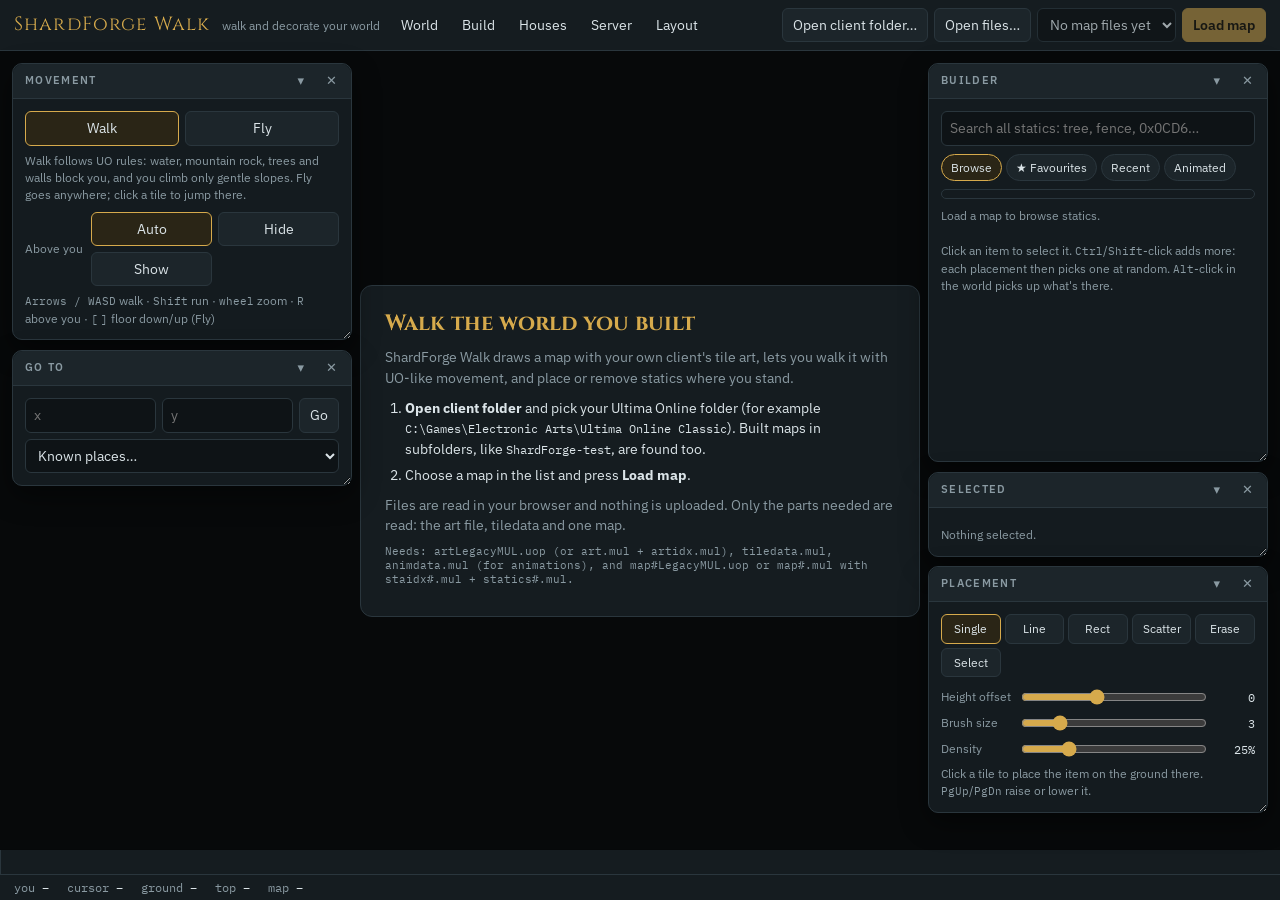
==== walk/index.html @ 732f6e04 "0.8.1: export folder (client and ServUO ready to copy, one map per facet); built maps always ship th" ====
<!DOCTYPE html>
<html lang="en">
<head>
<meta charset="utf-8">
<meta name="viewport" content="width=device-width, initial-scale=1">
<title>ShardForge Walk</title>
<link rel="preconnect" href="https://fonts.googleapis.com">
<link rel="preconnect" href="https://fonts.gstatic.com" crossorigin>
<link href="https://fonts.googleapis.com/css2?family=Cinzel:wght@600&family=IBM+Plex+Mono:wght@400;500&family=IBM+Plex+Sans:wght@400;500;600&display=swap" rel="stylesheet">
<style>
:root {
  /* Same lamplit desk as the editor: dark only, by choice. Layout: top bar | world view + tool panel | status. */
  --ink: #0e1316;
  --panel: #151c20;
  --panel-2: #1c252a;
  --line: #2a363d;
  --text: #dbe4e8;
  --muted: #8a9aa2;
  --gold: #d6aa4c;
  --gold-ink: #1a1408;
  --danger: #e07a5f;
  --font-display: "Cinzel", "Trajan Pro", Georgia, serif;
  --font-body: "IBM Plex Sans", system-ui, -apple-system, "Segoe UI", sans-serif;
  --font-mono: "IBM Plex Mono", ui-monospace, Consolas, monospace;
  color-scheme: dark;
}
* { box-sizing: border-box; }
html, body { height: 100%; margin: 0; }
body { background: var(--ink); color: var(--text); font: 14px/1.45 var(--font-body); display: grid; grid-template-rows: auto 1fr auto; overflow: hidden; }
button, input, select { font: inherit; color: inherit; }
button, .filebtn {
  background: var(--panel-2); border: 1px solid var(--line); border-radius: 6px; padding: 6px 10px; cursor: pointer; display: inline-block;
}
button:hover, .filebtn:hover { border-color: var(--muted); }
button:focus-visible, input:focus-visible, select:focus-visible, canvas:focus-visible, .filebtn:focus-within { outline: 2px solid var(--gold); outline-offset: 1px; }
button.primary { background: var(--gold); color: var(--gold-ink); border-color: var(--gold); font-weight: 600; }
button:disabled { opacity: .5; cursor: default; }
button[aria-pressed="true"] { border-color: var(--gold); background: #2a2516; }
.filebtn input { display: none; }
.filebtn[hidden] { display: none; }
[hidden] { display: none !important; }
#userBox a { color: var(--muted); text-decoration: none; }
#userBox a:hover { color: var(--text); }
.pill { font: 11px var(--font-mono); text-transform: uppercase; letter-spacing: .08em; padding: 2px 8px; border-radius: 999px; border: 1px solid var(--line); color: var(--muted); }
.peer { display: inline-flex; align-items: center; gap: 6px; font-size: 12px; padding: 3px 8px; border-radius: 999px; border: 1px solid var(--line); background: var(--panel-2); cursor: pointer; }
.peer i { width: 9px; height: 9px; border-radius: 50%; display: inline-block; }
#activity { margin-top: 8px; }
input[type=text], input[type=number], select { background: var(--ink); border: 1px solid var(--line); border-radius: 6px; padding: 6px 8px; }

header { display: flex; align-items: center; gap: 10px; padding: 8px 14px; background: var(--panel); border-bottom: 1px solid var(--line); flex-wrap: wrap; }
.brand { font-family: var(--font-display); font-size: 19px; letter-spacing: .06em; color: var(--gold); white-space: nowrap; }
.brand small { font-family: var(--font-body); font-size: 12px; color: var(--muted); letter-spacing: 0; margin-left: 6px; }
header .spacer { flex: 1; }
header .group { display: flex; gap: 6px; align-items: center; flex-wrap: wrap; }

main { display: grid; grid-template-columns: 1fr; grid-template-rows: minmax(0, 1fr); min-height: 0; }
/* Workspace: tool windows float over the world; the top menu opens them, and where they are is remembered. */
aside { display: none; }
#menubar { display: flex; gap: 2px; align-items: center; }
.menu { position: relative; }
.menu > button { background: transparent; border-color: transparent; padding: 5px 10px; }
.menu > button:hover, .menu > button[aria-expanded="true"] { background: var(--panel-2); border-color: var(--line); }
.menu-pop { position: absolute; top: calc(100% + 4px); left: 0; z-index: 1000; min-width: 220px; background: var(--panel); border: 1px solid var(--line);
  border-radius: 8px; padding: 4px; box-shadow: 0 12px 30px rgba(0,0,0,.45); display: flex; flex-direction: column; }
.menu-pop[hidden] { display: none; }
.menu-pop button { background: transparent; border: 0; text-align: left; display: flex; gap: 8px; align-items: center; padding: 6px 10px; border-radius: 6px; }
.menu-pop button:hover, .menu-pop button:focus-visible { background: var(--panel-2); }
.menu-pop .tick { width: 14px; color: var(--gold); }
.menu-pop .hint { margin-left: auto; font: 11px var(--font-mono); color: var(--muted); }
.menu-pop hr { border: 0; border-top: 1px solid var(--line); margin: 4px 2px; }
#winLayer { position: absolute; inset: 0; pointer-events: none; z-index: 5; }
.win { position: absolute; pointer-events: auto; display: flex; flex-direction: column; width: 340px; min-width: 240px; min-height: 38px;
  max-height: calc(100% - 16px); background: rgba(21,28,32,.97); border: 1px solid var(--line); border-radius: 10px;
  box-shadow: 0 10px 28px rgba(0,0,0,.45); resize: both; overflow: hidden; }
.win[hidden] { display: none; }
.win.front { border-color: #3c4a52; }
.win-title { display: flex; align-items: center; gap: 6px; padding: 6px 6px 6px 12px; cursor: grab; user-select: none; touch-action: none;
  border-bottom: 1px solid var(--line); background: var(--panel-2); border-radius: 10px 10px 0 0; }
.win-title:active { cursor: grabbing; }
.win-title h2 { margin: 0; flex: 1; min-width: 0; white-space: nowrap; overflow: hidden; text-overflow: ellipsis; }
.win-title button { padding: 0 7px; line-height: 20px; font-size: 13px; background: transparent; border-color: transparent; color: var(--muted); }
.win-title button:hover { color: var(--text); border-color: var(--line); }
.win-body { overflow: auto; padding: 12px; flex: 1; min-height: 0; }
.win-body > section { display: block; }
.win.collapsed { height: auto !important; min-height: 0; resize: horizontal; }
.win.collapsed .win-body { display: none; }
.win.collapsed .win-title { border-bottom: 0; border-radius: 10px; }
.ai-log { max-height: 260px; overflow-y: auto; display: grid; gap: 6px; font-size: 13px; }
.ai-log .m { padding: 6px 8px; border-radius: 8px; background: var(--panel-2); }
.ai-log .m.me { background: #2a2516; }
.ai-log .m.err { border: 1px solid var(--danger); }
.ai-log .who { font-size: 11px; color: var(--muted); text-transform: uppercase; letter-spacing: .08em; }
.ai-log ol { margin: 4px 0 0 18px; padding: 0; color: var(--muted); font-size: 12px; }
#stage { position: relative; min-width: 0; min-height: 0; background: #07090a; }
#view { position: absolute; inset: 0; width: 100%; height: 100%; display: block; outline: none; }
#minimap { position: absolute; left: 12px; bottom: 12px; z-index: 3; width: 230px; border: 1px solid rgba(214,170,76,.6); border-radius: 4px;
  background: #07090a; box-shadow: 0 4px 16px rgba(0,0,0,.5); cursor: crosshair; image-rendering: pixelated; }
#toast {
  position: absolute; left: 50%; top: 14px; transform: translateX(-50%); background: var(--panel-2); border: 1px solid var(--gold);
  padding: 6px 12px; border-radius: 999px; font-size: 13px; display: none; max-width: 80%; text-align: center;
}
#welcome {
  position: absolute; inset: 0; display: grid; place-items: center; padding: 20px; overflow: auto;
}
#welcome .card { max-width: 560px; background: var(--panel); border: 1px solid var(--line); border-radius: 12px; padding: 22px 24px; }
#welcome h1 { font-family: var(--font-display); color: var(--gold); font-size: 22px; margin: 0 0 6px; text-wrap: balance; }
#welcome p { color: var(--muted); margin: 8px 0; }
#welcome ol { padding-left: 20px; margin: 10px 0; }
#welcome li { margin: 6px 0; }
#welcome .row { display: flex; gap: 8px; flex-wrap: wrap; margin-top: 12px; align-items: center; }
#welcome code { font-family: var(--font-mono); font-size: 12px; color: var(--text); }

aside { background: var(--panel); border-left: 1px solid var(--line); overflow-y: auto; padding: 12px; display: flex; flex-direction: column; gap: 16px; }
h2 { font-size: 11px; text-transform: uppercase; letter-spacing: .12em; color: var(--muted); margin: 0 0 8px; font-weight: 600; }
.seg { display: grid; grid-template-columns: 1fr 1fr; gap: 6px; }
.note { font-size: 12px; color: var(--muted); margin: 6px 0 0; }
.nudge { display: grid; grid-template-columns: repeat(3, 1fr); gap: 4px; margin-top: 6px; }
.nudge button { padding: 5px 4px; font-size: 12px; }
.hue-strip { flex: 1; height: 16px; border-radius: 3px; border: 1px solid rgba(0,0,0,.4); background: #333; }
.house-grid { display: grid; grid-template-columns: repeat(3, 1fr); gap: 6px; margin: 8px 0; max-height: 330px; overflow-y: auto; }
.house-grid button { display: flex; flex-direction: column; align-items: center; gap: 2px; padding: 4px; font-size: 11px; }
.house-grid button[aria-pressed="true"] { outline: 2px solid var(--accent, #d6aa4c); }
.house-grid canvas { width: 88px; height: 72px; image-rendering: auto; }
.terrain-pick { display: grid; grid-template-columns: repeat(4, 1fr); gap: 4px; margin: 8px 0; }
.terrain-pick button { display: flex; align-items: center; gap: 5px; font-size: 11px; padding: 4px 5px; text-align: left; }
.terrain-pick button i { width: 12px; height: 12px; border-radius: 2px; flex: none; border: 1px solid rgba(0,0,0,.4); }
.terrain-pick button[aria-pressed="true"] { outline: 2px solid var(--accent, #d6aa4c); }
.check { display: flex; gap: 7px; align-items: center; font-size: 13px; cursor: pointer; }
.check input { accent-color: var(--accent, #d6aa4c); width: 15px; height: 15px; margin: 0; }
.kbd { font: 11px var(--font-mono); color: var(--muted); }
#search { width: 100%; }
.tabs { display: flex; gap: 4px; flex-wrap: wrap; margin-top: 8px; }
.tabs button { font-size: 12px; padding: 4px 9px; border-radius: 999px; }
.tree { max-height: 230px; overflow-y: auto; margin-top: 8px; border: 1px solid var(--line); border-radius: 8px; padding: 4px; }
.tree details > summary { cursor: pointer; padding: 4px 6px; border-radius: 4px; display: flex; justify-content: space-between; gap: 6px; list-style: none; }
.tree details > summary::before { content: "▸"; color: var(--muted); width: 12px; }
.tree details[open] > summary::before { content: "▾"; }
.tree details > summary span:first-of-type { flex: 1; }
.tree .sub { display: flex; justify-content: space-between; width: 100%; padding: 3px 6px 3px 24px; border: 0; background: none; border-radius: 4px; text-align: left; font-size: 13px; }
.tree .sub:hover { background: var(--panel-2); }
.tree .sub[aria-pressed="true"] { background: #2a2516; color: var(--gold); }
.tree .n { font: 11px var(--font-mono); color: var(--muted); font-variant-numeric: tabular-nums; }
.crumb { font-size: 12px; color: var(--muted); margin-top: 8px; }
.grid { display: grid; grid-template-columns: repeat(auto-fill, minmax(58px, 1fr)); gap: 4px; margin-top: 6px; max-height: 300px; overflow-y: auto; align-content: start; }
.grid button { position: relative; padding: 2px; aspect-ratio: 1; display: grid; place-items: center; }
.grid canvas { width: 100%; height: 100%; }
.grid .fav { position: absolute; top: 1px; right: 3px; font-size: 11px; color: var(--gold); }
.grid .an { position: absolute; bottom: 1px; left: 3px; font: 9px var(--font-mono); color: var(--gold); opacity: .8; }
.grid button[aria-pressed="true"] { border-color: var(--gold); background: #2a2516; }
.details { display: grid; grid-template-columns: 88px 1fr; gap: 10px; align-items: start; }
.details canvas { width: 88px; height: 88px; background: #0a0e10; border-radius: 6px; }
.details .nm { font-weight: 600; }
.details .meta { font: 12px var(--font-mono); color: var(--muted); }
.chips { display: flex; flex-wrap: wrap; gap: 4px; margin-top: 8px; }
.chip { font-size: 11px; padding: 2px 4px 2px 8px; border-radius: 999px; border: 1px solid var(--line); display: inline-flex; gap: 4px; align-items: center; }
.chip button { border: 0; background: none; padding: 0 4px; color: var(--muted); }
.modes { display: grid; grid-template-columns: repeat(5, 1fr); gap: 4px; }
.modes button { font-size: 12px; padding: 5px 2px; }
.opts { display: grid; grid-template-columns: auto 1fr 3.5em; gap: 6px 8px; align-items: center; font-size: 12px; color: var(--muted); margin-top: 10px; }
.opts output { font: 12px var(--font-mono); color: var(--text); text-align: right; }
.opts input[type=range] { width: 100%; accent-color: var(--gold); }
.opts input[type=number] { width: 100%; padding: 3px 6px; }
.row { display: flex; gap: 6px; flex-wrap: wrap; align-items: center; }
.jump { display: grid; grid-template-columns: 1fr 1fr auto; gap: 6px; }
.jump input { width: 100%; }

footer { display: flex; gap: 18px; padding: 5px 14px; background: var(--panel); border-top: 1px solid var(--line); font: 12px var(--font-mono); color: var(--muted); font-variant-numeric: tabular-nums; flex-wrap: wrap; }
footer b { color: var(--text); font-weight: 500; }

@media (max-width: 860px) { .brand small { display: none; } }
@media (prefers-reduced-motion: reduce) { * { transition: none !important; } }
.sp-ideas { display: grid; gap: 4px; margin-top: 6px; }
.sp-ideas button { text-align: left; padding: 6px 8px; line-height: 1.3; }
.sp-ideas button small { display: block; color: var(--muted, #9aa); font-size: 11px; }
.sp-list { margin-top: 6px; display: grid; gap: 3px; }
.sp-row { display: flex; align-items: center; gap: 6px; background: rgba(255,255,255,.04); border-radius: 6px; padding: 3px 6px; }
.sp-row b { flex: 1; font-weight: 500; }
.sp-row button { padding: 1px 7px; min-width: 0; }
.sp-row .tier, .sp-found .tier { font-size: 10px; padding: 1px 5px; border-radius: 8px; }
.sp-search { position: relative; margin-top: 6px; }
.sp-found { position: absolute; z-index: 5; left: 0; right: 0; max-height: 240px; overflow: auto; background: #182025; border: 1px solid #33424a; border-radius: 6px; }
.sp-found button { display: flex; width: 100%; gap: 6px; justify-content: space-between; border: 0; border-radius: 0; background: none; text-align: left; padding: 5px 8px; }
.sp-found button:hover, .sp-found button.on { background: rgba(214,170,76,.18); }
.sp-found small { color: #8a9a9e; }
.sp-all summary { cursor: pointer; margin: 8px 0 4px; }
.sp-all .row-sp { display: flex; width: 100%; justify-content: space-between; gap: 6px; text-align: left; padding: 4px 6px; margin-bottom: 2px; }
.sp-all .row-sp small { color: #8a9a9e; white-space: nowrap; }
</style>
</head>
<body>
<header>
  <div class="brand">ShardForge Walk <small>walk and decorate your world</small></div>
  <nav id="menubar" aria-label="Windows"></nav>
  <div class="spacer"></div>
  <div class="group">
    <label class="filebtn" id="pickDirBtn" title="Pick your Ultima Online client folder (subfolders with built maps are found too)">Open client folder…<input type="file" id="pickDir" webkitdirectory multiple></label>
    <label class="filebtn" id="pickFilesBtn" title="Or pick individual files">Open files…<input type="file" id="pickFiles" multiple></label>
    <select id="mapSel" aria-label="Map to load" disabled><option>No map files yet</option></select>
    <button id="btnLoad" class="primary" disabled>Load map</button>
  </div>
  <div class="group" id="userBox" hidden></div>
</header>

<main>
  <div id="stage">
    <canvas id="minimap" hidden title="Click to go there (M hides it)"></canvas>
    <canvas id="view" tabindex="0" aria-label="World view. Arrow keys or WASD walk, Shift runs. Click places the selected item, Delete or right-click removes, Alt-click picks up."></canvas>
    <div id="welcome">
      <div class="card">
        <h1>Walk the world you built</h1>
        <p>ShardForge Walk draws a map with your own client's tile art, lets you walk it with UO-like movement, and place or remove statics where you stand.</p>
        <ol>
          <li><b>Open client folder</b> and pick your Ultima Online folder (for example <code>C:\Games\Electronic Arts\Ultima Online Classic</code>). Built maps in subfolders, like <code>ShardForge-test</code>, are found too.</li>
          <li>Choose a map in the list and press <b>Load map</b>.</li>
        </ol>
        <p>Files are read in your browser and nothing is uploaded. Only the parts needed are read: the art file, tiledata and one map.</p>
        <p class="kbd">Needs: artLegacyMUL.uop (or art.mul + artidx.mul), tiledata.mul, animdata.mul (for animations), and map#LegacyMUL.uop or map#.mul with staidx#.mul + statics#.mul.</p>
      </div>
    </div>
    <div id="toast" role="status" aria-live="polite"></div>
    <div id="winLayer"></div>
  </div>

  <aside aria-label="Tools">
    <section id="liveSection" hidden>
      <h2>Here now</h2>
      <div class="chips" id="peers"></div>
      <p class="note" id="activity">Edits are shared live with everyone on this map.</p>
    </section>
    <section>
      <h2>Movement</h2>
      <div class="seg">
        <button id="modeWalk" aria-pressed="true">Walk</button>
        <button id="modeFly" aria-pressed="false">Fly</button>
      </div>
      <p class="note">Walk follows UO rules: water, mountain rock, trees and walls block you, and you climb only gentle slopes. Fly goes anywhere; click a tile to jump there.</p>
      <div class="row" style="align-items:center;gap:8px;margin-top:8px">
        <span class="note" style="margin:0;white-space:nowrap">Above you</span>
        <div class="seg" style="flex:1" role="group" aria-label="What to show above your character">
          <button id="cutAuto" aria-pressed="true" title="Hide roofs and upper floors when you're under them, like the game">Auto</button>
          <button id="cutOn" aria-pressed="false" title="Always hide everything from head height up: work inside on your floor">Hide</button>
          <button id="cutOff" aria-pressed="false" title="Show everything">Show</button>
        </div>
      </div>
      <p class="note"><span class="kbd">Arrows / WASD</span> walk · <span class="kbd">Shift</span> run · <span class="kbd">wheel</span> zoom · <span class="kbd">R</span> above you · <span class="kbd">[</span> <span class="kbd">]</span> floor down/up (Fly)</p>
    </section>
    <section>
      <h2>Go to</h2>
      <div class="jump">
        <input type="number" id="jx" aria-label="X" placeholder="x">
        <input type="number" id="jy" aria-label="Y" placeholder="y">
        <button id="btnJump">Go</button>
      </div>
      <select id="places" aria-label="Known places" style="width:100%;margin-top:6px"><option value="">Known places…</option></select>
      <div class="row" id="plotsRow" hidden style="margin-top:6px;align-items:center;justify-content:space-between">
        <label class="check" style="margin:0"><input type="checkbox" id="showPlots" checked> Show building plots</label>
        <span class="note" id="plotCount" style="margin:0"></span>
      </div>
    </section>
    <section aria-label="Builder palette" class="build-only">
      <h2>Builder</h2>
      <input type="text" id="search" placeholder="Search all statics: tree, fence, 0x0CD6…" aria-label="Search statics by name or hex id">
      <div class="tabs" role="tablist">
        <button id="tabBrowse" aria-pressed="true">Browse</button>
        <button id="tabFavs" aria-pressed="false">★ Favourites</button>
        <button id="tabRecent" aria-pressed="false">Recent</button>
        <button id="tabAnim" aria-pressed="false">Animated</button>
      </div>
      <div class="tree" id="tree"></div>
      <div class="crumb" id="crumb">Load a map to browse statics.</div>
      <div class="grid" id="grid" aria-label="Statics"></div>
      <div class="row" style="margin-top:6px"><button id="btnMore" hidden>Show more</button></div>
      <p class="note">Click an item to select it. <span class="kbd">Ctrl</span>/<span class="kbd">Shift</span>-click adds more: each placement then picks one at random. <span class="kbd">Alt</span>-click in the world picks up what's there.</p>
    </section>
    <section aria-label="Selected item" class="build-only">
      <h2>Selected</h2>
      <div id="details" class="note">Nothing selected.</div>
    </section>
    <section aria-label="Placement" class="build-only">
      <h2>Placement</h2>
      <div class="modes">
        <button data-mode="single" aria-pressed="true" title="Place one item per click (1)">Single</button>
        <button data-mode="line" aria-pressed="false" title="Drag a line (2)">Line</button>
        <button data-mode="rect" aria-pressed="false" title="Drag to fill a rectangle (3)">Rect</button>
        <button data-mode="scatter" aria-pressed="false" title="Paint items at random (4)">Scatter</button>
        <button data-mode="erase" aria-pressed="false" title="Paint to remove statics (5)">Erase</button>
        <button data-mode="select" aria-pressed="false" title="Select, move, copy and hue statics (6)">Select</button>
      </div>
      <div class="opts">
        <label for="zOff">Height offset</label><input type="range" id="zOff" min="-40" max="60" value="0"><output id="zOffOut">0</output>
        <label for="brush">Brush size</label><input type="range" id="brush" min="1" max="12" value="3"><output id="brushOut">3</output>
        <label for="density">Density</label><input type="range" id="density" min="2" max="100" value="25"><output id="densityOut">25%</output>
      </div>
      <p class="note" id="modeHint">Click a tile to place the item on the ground there. <span class="kbd">PgUp</span>/<span class="kbd">PgDn</span> raise or lower it.</p>
    </section>
    <section aria-label="Selection" class="build-only" id="selSection" hidden>
      <h2>Selection <span class="note" id="selCount"></span></h2>
      <div class="nudge">
        <button data-nudge="0,-1" title="North (Ctrl+↑)">↑ N</button><button data-nudge="0,1" title="South (Ctrl+↓)">↓ S</button>
        <button data-nudge="-1,0" title="West (Ctrl+←)">← W</button><button data-nudge="1,0" title="East (Ctrl+→)">→ E</button>
        <button data-z="1" title="Up (PgUp, Shift for 5)">Up</button><button data-z="-1" title="Down (PgDn, Shift for 5)">Down</button>
      </div>
      <div class="row" style="margin-top:6px;flex-wrap:wrap">
        <button id="selCopy" title="Ctrl+C">Copy</button><button id="selPaste" title="Ctrl+V: click to stamp copies, Esc to stop">Paste</button>
        <button id="selDelete" class="danger" title="Delete">Delete</button><button id="selNone" title="Esc">Clear</button>
      </div>
      <div class="row" style="margin-top:8px;align-items:center;gap:6px">
        <label for="hueId" style="margin:0">Hue</label>
        <input type="number" id="hueId" min="0" max="3000" value="0" style="width:76px">
        <div class="hue-strip" id="hueStrip" title="Hue colours"></div>
        <button id="hueApply">Apply</button>
      </div>
      <p class="note" id="hueName"></p>
      <div class="row" style="margin-top:8px;gap:6px">
        <input id="selName" placeholder="Name it to reuse it" aria-label="Library name" style="flex:1;min-width:0">
        <button id="selSave" title="Save the selected statics to the shared library, to place again and again">Save to library</button>
      </div>
    </section>
    <section aria-label="Houses" class="build-only" id="houseSection">
      <h2>Houses</h2>
      <div class="modes house-tabs">
        <button data-tab="designs" aria-pressed="true" title="ShardForge designs: cottages to castles in many materials">Designs</button>
        <button data-tab="mine" aria-pressed="false" title="The library: houses and pieces you and your team designed or saved">Library</button>
        <button data-tab="client" aria-pressed="false" title="The client's own multis">Client</button>
      </div>
      <div class="row" style="gap:6px;margin-top:6px">
        <select id="houseFilter" aria-label="Size" style="flex:1">
          <option value="">Any size</option><option value="fit">Fits the plot under the cursor</option>
          <option value="small">Small</option><option value="medium">Medium</option><option value="large">Large</option><option value="huge">Huge</option>
          <option value="all">Everything (boats too)</option>
        </select>
        <select id="houseTheme" aria-label="Material" style="flex:1"></select>
      </div>
      <input type="search" id="houseSearch" placeholder="Search: cottage, tower, marble, 0x64…" aria-label="Search houses" style="width:100%;margin-top:6px">
      <div class="house-grid" id="houseGrid"><p class="note">Load a map to see the houses.</p></div>
      <div class="row" id="houseMoreRow" hidden><button id="houseMore">Show more</button></div>
      <div class="row" style="gap:6px">
        <button id="houseDesign" title="Design a house of your own, storey by storey">Design a house</button>
        <button id="houseEdit" hidden title="Open the selected house in the designer (a copy, for ShardForge designs)">Edit</button>
        <button id="houseDelete" class="danger" hidden title="Delete this saved design">Delete</button>
      </div>
      <div class="row" style="gap:6px" id="libRow">
        <button id="libExport" class="admin-only" title="Download the whole library as a file">Export library</button>
        <button id="libImport" title="Add houses from an exported file">Import…</button>
        <input type="file" id="libFile" accept=".json,application/json" hidden>
      </div>
      <label class="check world-only"><input type="checkbox" id="houseLevel" checked> Level the ground under it</label>
      <label class="check world-only"><input type="checkbox" id="houseClear" checked> Clear plants inside it</label>
      <p class="note" id="houseHint">Pick a house, then click the map to place it. Over a plot it fits, it snaps into the plot with its door toward the road. Its doors come along as server items.</p>
    </section>
    <section aria-label="House designer" class="build-only" id="designer" hidden>
      <h2>House designer</h2>
      <input id="dzName" placeholder="Name, e.g. Miller's cottage" aria-label="House name" style="width:100%">
      <div class="modes dz-tools" style="margin-top:6px;flex-wrap:wrap">
        <button data-dtool="floor" title="F: lay floor; walls follow">Floor</button>
        <button data-dtool="erase" title="X: take tiles out">Erase</button>
        <button data-dtool="door" title="D: doorways in the outside wall">Door</button>
        <button data-dtool="wall" title="I: inner walls">Inner wall</button>
        <button data-dtool="stairs" title="S: stairs, R turns them">Stairs</button>
        <button data-dtool="roof" title="O: roofs">Roof</button>
        <button data-dtool="move" title="G: move the design (Shift keeps its height)">Move</button>
      </div>
      <div class="row" style="gap:6px;margin-top:6px;align-items:center">
        <button id="dzDown" title="PgDn">▼</button><b id="dzStorey" style="flex:1;text-align:center">Storey 1 of 1</b><button id="dzUp" title="PgUp: the storey above (adds one)">▲</button>
      </div>
      <div class="row" style="gap:6px;margin-top:6px">
        <select id="dzRoofKind" aria-label="Roof shape" style="flex:1"><option value="gable">Gable roof</option><option value="hip">Hipped roof</option><option value="pyramid">Pyramid roof</option><option value="flat">Flat with battlements</option></select>
        <button id="dzAutoRoof" title="Roof every storey's open top">Auto roof</button>
      </div>
      <label for="dzTheme">Style</label><select id="dzTheme" style="width:100%"></select>
      <label for="dzWalls">Walls</label><select id="dzWalls" style="width:100%"></select>
      <label for="dzFloor">Floor</label><select id="dzFloor" style="width:100%"></select>
      <label for="dzRoof">Roof</label><select id="dzRoof" style="width:100%"></select>
      <label for="dzStairs">Stairs</label><select id="dzStairs" style="width:100%"></select>
      <label for="dzDoor">Doors</label><select id="dzDoor" style="width:100%"></select>
      <label class="check"><input type="checkbox" id="dzWindows" checked> Windows</label>
      <label class="check"><input type="checkbox" id="dzWhole"> Show the whole house (upper storeys and roofs)</label>
      <p class="note" id="dzHint"></p>
      <p class="note" id="dzInfo"></p>
      <div class="row" style="gap:6px;flex-wrap:wrap">
        <button id="dzSave" class="primary" title="Save to the library (replaces this design if it's yours)">Save</button>
        <button id="dzSaveNew" title="Save a copy under a new name">Save as new</button>
        <button id="dzPlace" title="Build it on the map here, as statics">Place on map</button>
        <button id="dzUndo" title="Ctrl+Z">Undo</button>
        <button id="dzClose">Close</button>
      </div>
    </section>
    <section aria-label="Server items" class="build-only" id="itemsSection">
      <h2>Server items <span class="note" id="itemCount"></span></h2>
      <div class="modes item-tools" style="flex-wrap:wrap">
        <button data-itool="door" title="Doors that open: click a doorway (R turns it)">Door</button>
        <button data-itool="sign" title="A sign with text players can read">Sign</button>
        <button data-itool="item" title="A working item: forge, anvil, moongate…">Item</button>
        <button data-itool="tele" class="world-only" title="Click where it stands, then where it takes you">Teleporter</button>
        <button data-itool="spawn" title="Creatures that come back after they die">Spawner</button>
        <button data-itool="region" class="world-only" title="Drag out a named area, guarded or not">Region</button>
        <button data-itool="pick" title="Click a server item to change or delete it">Edit</button>
      </div>
      <div id="itemForm" hidden>
        <div class="row if" data-k="door" style="gap:6px"><select id="ifDoor" style="flex:1" aria-label="Door type"></select><select id="ifFacing" style="flex:1" aria-label="Facing"></select></div>
        <div class="row if" data-k="sign item" style="gap:6px;align-items:center"><label for="ifArt" style="margin:0">Art</label><input id="ifArt" style="width:80px" placeholder="0x0BD2"><button id="ifUsePicked" title="Use the static picked in the catalogue">Use picked</button><label for="ifHue" style="margin:0">Hue</label><input type="number" id="ifHue" min="0" max="3000" value="0" style="width:64px"></div>
        <input class="if" data-k="sign" id="ifText" placeholder="What the sign says" style="width:100%">
        <div class="if" data-k="item"><input id="ifType" list="ifTypes" placeholder="ServUO class, e.g. Forge" style="width:100%"><datalist id="ifTypes"></datalist></div>
        <div class="if" data-k="tele">
          <div class="row" style="gap:6px;align-items:center"><label for="ifTmap" style="margin:0;white-space:nowrap">Leads to</label><select id="ifTmap" style="flex:1;min-width:0" aria-label="Destination map"></select></div>
          <select id="ifTplace" style="width:100%;margin-top:6px" aria-label="A way in on that map" hidden></select>
          <div class="row" style="gap:6px;align-items:center;margin-top:6px"><label style="margin:0">At</label><input type="number" id="ifDx" style="width:70px" aria-label="Destination x"><input type="number" id="ifDy" style="width:70px" aria-label="Destination y"><input type="number" id="ifDz" style="width:56px" aria-label="Destination z"><select id="ifDmap" aria-label="ServUO facet" title="The ServUO facet it leads to"></select></div>
          <label class="check"><input type="checkbox" id="ifTwoWay" checked> Two-way: a teleporter back where it arrives</label>
          <button id="ifFollow" hidden title="Go where this teleporter leads">Follow it</button>
        </div>
        <div class="if spawn-ui" data-k="spawn">
          <div class="row" style="gap:6px"><button id="spSuggest" class="primary" title="Looks at the ground, graves, camps and towns around the cursor, and how far it is from safety">Suggest for here</button>
            <select id="spPack" style="flex:1;min-width:0" aria-label="Packs"></select></div>
          <div id="spIdeas" class="sp-ideas"></div>
          <div id="spList" class="sp-list"></div>
          <div class="sp-search"><input id="spFind" placeholder="Add a creature: wolf, orc, lich, banker…" autocomplete="off" style="width:100%"><div id="spFound" class="sp-found" hidden></div></div>
          <div class="row" style="gap:6px;align-items:center;margin-top:6px"><label for="ifRange" style="margin:0;white-space:nowrap">Wander</label><input type="range" id="ifRange" min="0" max="40" value="8" style="flex:1"><span id="spRangeTxt" class="note" style="width:96px"></span></div>
          <div class="row" style="gap:6px;align-items:center"><label for="spDelay" style="margin:0;white-space:nowrap">Comes back</label><select id="spDelay" style="flex:1">
            <option value="1,3">quickly (1–3 min)</option><option value="5,10" selected>normally (5–10 min)</option><option value="15,30">slowly (15–30 min)</option><option value="60,120">rarely (1–2 hours)</option><option value="custom">custom…</option></select></div>
          <div class="row" id="spCustom" style="gap:6px;align-items:center" hidden><input type="number" id="ifMin" min="0" max="1440" value="5" style="width:60px">–<input type="number" id="ifMax" min="0" max="1440" value="10" style="width:60px"><span class="note">minutes</span></div>
          <div class="modes" style="margin-top:6px"><button id="spOne" aria-pressed="true" title="Click to place one spawner">Place one</button><button id="spArea" aria-pressed="false" title="Drag over an area: spawners spread across it">Fill an area</button></div>
          <label class="check" id="spPerSpotRow" hidden><input type="checkbox" id="spPerSpot" checked> Let each spot suggest its own creatures</label>
        </div>
        <input class="if" data-k="region" id="ifName" placeholder="Region name, e.g. Britain" style="width:100%">
        <label class="check if" data-k="region"><input type="checkbox" id="ifGuarded" checked> Guarded</label>
        <div class="row" id="ifEditRow" style="gap:6px" hidden><button id="ifApply" class="primary">Apply</button><button id="ifDelete" class="danger">Delete</button></div>
      </div>
      <p class="note" id="itemHint">Server items become real objects on your shard: doors that open, signs, teleporters, spawners and regions. Houses bring their own doors.</p>
      <div class="row" style="gap:6px;flex-wrap:wrap">
        <button id="itemTowns" class="world-only" hidden title="A guarded region for every town on this map's layout">Regions for the towns</button>
        <button id="itemPackage" class="admin-only" title="Map files, items and regions, with the ServUO import script">ServUO package (.zip)</button>
        <button id="itemExport" class="admin-only" hidden title="Write this map's files, items and the import script into the export folder in the ShardForge folder: client\ and ServUO\, ready to copy">Put in export folder</button>
      </div>
      <details id="spAll" class="sp-all"><summary>Spawners on this map <span id="spAllCount" class="note"></span></summary>
        <input id="spAllFind" placeholder="Filter: orc, graveyard…" style="width:100%;margin:6px 0"><div id="spAllList"></div></details>
      <label class="check"><input type="checkbox" id="itemShow" checked> Show server items</label>
    </section>
    <section aria-label="Land" class="build-only world-only">
      <h2>Land</h2>
      <div class="modes land-tools">
        <button data-land="" aria-pressed="true" title="Clicks place statics (Esc)">Off</button>
        <button data-land="paint" aria-pressed="false" title="Paint the ground; edges blend like a map build">Paint</button>
        <button data-land="raise" aria-pressed="false" title="Raise the ground">Raise</button>
        <button data-land="lower" aria-pressed="false" title="Lower the ground">Lower</button>
        <button data-land="flatten" aria-pressed="false" title="Level to the height where you start">Flatten</button>
        <button data-land="smooth" aria-pressed="false" title="Even out bumps">Smooth</button>
        <button data-land="set" aria-pressed="false" title="Set to an exact height">Set</button>
      </div>
      <div class="terrain-pick" id="terrainPick" hidden></div>
      <div class="opts">
        <label for="landBrush">Brush</label><input type="range" id="landBrush" min="0" max="12" value="2"><output id="landBrushOut">2</output>
        <label for="landStrength">Strength</label><input type="range" id="landStrength" min="1" max="10" value="3"><output id="landStrengthOut">3</output>
        <label for="landZ">Height</label><input type="range" id="landZ" min="-40" max="100" value="0"><output id="landZOut">0</output>
      </div>
      <label class="check" style="margin-top:6px"><input type="checkbox" id="landFollow" checked> Statics on the ground move with it</label>
      <p class="note" id="landHint">Pick a tool to edit the ground under the brush. Every stroke is one undo step.</p>
    </section>
    <section aria-label="Ask AI" class="build-only" id="aiSection">
      <h2 id="aiTitle">Ask AI</h2>
      <div id="aiLog" class="ai-log" aria-live="polite"><p class="note">Describe what you want here and the AI does it around you, with the same tools you have: "furnish this house as a tavern", "a market square with stalls and lamps", "put an orc camp with a spawner on the hill east of me". Undo takes it back.</p></div>
      <div class="row" style="gap:6px;align-items:center;margin-top:6px">
        <label for="aiArea" class="note" style="margin:0">Where</label>
        <select id="aiArea" style="flex:1"><option value="plot">The plot I'm on (or 12 tiles round me)</option><option value="12">12 tiles round me</option><option value="20">20 tiles round me</option><option value="32">32 tiles round me</option></select>
        <select id="aiPick" aria-label="Which assistant" hidden></select>
      </div>
      <textarea id="aiPrompt" rows="3" style="width:100%;margin-top:6px;resize:vertical" placeholder="Furnish this house as a cosy tavern with a bar, tables and a fireplace."></textarea>
      <div class="row" style="gap:6px;margin-top:6px"><button id="aiAsk" class="primary">Ask</button><button id="aiStop" hidden>Stop</button></div>
      <p class="note" id="aiNote"></p>
    </section>
    <section aria-label="Your edits" class="build-only">
      <h2>Your edits</h2>
      <p class="note" id="editCount">No edits yet.</p>
      <div class="row" style="margin-top:8px"><button id="btnUndo" disabled>Undo</button><button id="btnExport" class="admin-only" disabled>Export statics (.zip)</button></div>
      <p class="note">The zip holds <span class="kbd">staidx#.mul</span> and <span class="kbd">statics#.mul</span> for this facet. Copy them next to the map files.</p>
    </section>
  </aside>
</main>

<footer>
  <span>you <b id="fPos">–</b></span>
  <span>cursor <b id="fCur">–</b></span>
  <span>ground <b id="fGround">–</b></span>
  <span>top <b id="fTop">–</b></span>
  <span>map <b id="fMap">–</b></span>
</footer>

<!-- TERRAIN-DATA (generated by scripts/embed-terrain.py) -->
<script type="application/json" id="terrainData">{"pure":{"water":[168,169,170,171],"grass":[3,4,5,6],"forest":[196,197,198,199],"jungle":[172,173,174,175],"sand":[22,23,24,25],"dirt":[113,114,115,116,117,118,119,120],"rock":[556,557,558,559],"snow":[282,283,284,285],"lava":[500,501,502,503],"cobblestone":[1001,1002,1003,1004],"farmland":[9],"cave":[581,582,583,584]},"pairs":{"cobblestone|dirt":{"5":[[1024,2063],[1956,62],[1960,33]],"3":[[1025,2119]],"13":[[1028,609]],"12":[[1023,2187]],"10":[[1022,2187]],"14":[[1027,704]],"1":[[1950,44],[1951,36]]},"dirt|rock":{"8":[[225,2866]],"12":[[221,5826]],"4":[[226,2769]],"10":[[220,5463]],"13":[[231,2764]],"14":[[230,2859]],"5":[[222,5062],[1780,13]],"2":[[224,2791]],"3":[[223,5731],[1783,15]],"1":[[227,2938]],"11":[[229,2697]]},"grass|sand":{"3":[[57,1586]],"10":[[56,1723],[427,12]],"5":[[55,1732]],"8":[[61,590]],"7":[[51,635]],"11":[[52,467]],"1":[[62,665]],"2":[[59,500]],"4":[[60,557]],"13":[[54,522]],"12":[[58,1556]],"14":[[53,545]]},"cave|dirt":{"8":[[480,1647]],"12":[[494,1938],[479,461]],"14":[[484,970]],"13":[[486,952]],"4":[[483,1657]],"5":[[493,1571],[478,555]],"7":[[485,1054]],"3":[[492,1743],[476,582]],"1":[[481,1766]],"10":[[495,1716],[477,472]],"2":[[482,1624]],"11":[[487,1008]]},"dirt|grass":{"7":[[125,7055]],"11":[[130,6959]],"5":[[137,9944],[138,4144]],"10":[[135,10237],[136,4376]],"13":[[131,7057],[893,407]],"14":[[126,7475]],"2":[[124,4497]],"12":[[133,9932],[134,4163]],"8":[[121,4857]],"3":[[139,9118],[140,4396]],"4":[[123,4577]],"1":[[122,4601]]},"forest|grass":{"3":[[209,22307],[2480,1437]],"7":[[217,18372]],"11":[[219,12352]],"5":[[206,18465],[207,14096]],"10":[[203,29892],[205,3025],[204,2821]],"8":[[212,15584]],"12":[[200,16602],[201,11543],[202,3162]],"2":[[214,14705]],"4":[[215,14830]],"13":[[218,15549]],"14":[[216,13001]]},"grass|rock":{"3":[[571,8038]],"5":[[570,8606],[579,45]],"10":[[572,8822]],"11":[[566,3676]],"4":[[562,4282],[1761,13]],"1":[[563,3879]],"2":[[564,4259],[2503,216]],"12":[[569,8585]],"8":[[561,5293]],"14":[[567,4343]],"13":[[568,3893]],"7":[[565,3457]]},"forest|rock":{"12":[[238,1666]],"14":[[246,680]],"13":[[247,840]],"10":[[237,1954]],"5":[[239,1785]],"3":[[236,2154]],"11":[[245,939]],"7":[[244,858]],"1":[[1817,277]],"2":[[1815,244]],"8":[[1819,213]],"4":[[1816,252]]},"rock|sand":{"8":[[290,1978]],"12":[[297,4576]],"1":[[292,2097]],"10":[[296,4340]],"5":[[294,3966]],"14":[[1981,2034]],"4":[[291,1920]],"13":[[1983,1930]],"2":[[293,1960]],"3":[[295,4433]],"11":[[1984,1960]],"7":[[1982,2070]]},"rock|snow":{"10":[[277,1889]],"8":[[272,753]],"12":[[278,2691]],"14":[[270,772]],"2":[[275,1069]],"3":[[276,2558]],"13":[[271,1006]],"7":[[268,967]],"4":[[273,989]],"5":[[279,1851]],"11":[[269,1140]],"1":[[274,880]]},"dirt|snow":{"7":[[906,203]],"3":[[901,660]],"11":[[908,179]],"5":[[902,521]],"10":[[903,444]],"13":[[907,278]],"4":[[912,260]],"8":[[910,228]],"14":[[905,253]],"1":[[909,188]],"2":[[911,180]],"12":[[904,908]]},"jungle|rock":{"5":[[255,1033]],"12":[[254,1292]],"10":[[253,1067]],"3":[[252,1146]]},"dirt|jungle":{"4":[[629,1361]],"5":[[624,2432]],"3":[[625,2083],[1435,14]],"7":[[631,1214]],"11":[[633,1453]],"10":[[623,2349]],"13":[[632,1376]],"12":[[622,1899]],"14":[[630,1275]],"1":[[627,1180]],"2":[[628,1415]],"8":[[626,1227]]},"grass|jungle":{"2":[[193,7424]],"12":[[182,8162],[2448,936],[2451,917]],"5":[[185,9527],[2453,784],[2456,117],[1411,98]],"7":[[188,4981]],"4":[[195,5826]],"14":[[190,5904]],"10":[[179,11136],[2452,878]],"11":[[189,5960]],"1":[[192,5412]],"3":[[176,11308],[2449,816],[2450,816],[2447,793],[2460,114]]},"dirt|forest":{"3":[[360,2935],[747,824],[754,366]],"4":[[361,1488],[741,655]],"2":[[362,1561]],"5":[[359,2884],[742,878],[755,338]],"10":[[358,3081]],"7":[[356,1433]],"11":[[353,1553]],"13":[[354,1467]],"12":[[357,3087],[746,836],[753,386]],"1":[[363,1469]],"8":[[364,1742]],"14":[[355,1770]]},"farmland|grass":{"7":[[17,74]],"3":[[13,666]],"11":[[18,62]],"5":[[12,766],[340,29]],"10":[[10,791]],"12":[[11,661]],"14":[[16,72]],"13":[[15,71]],"8":[[14,24]],"2":[[20,17]],"4":[[21,15]]},"dirt|sand":{"10":[[823,2110]],"1":[[829,1057]],"14":[[825,910]],"7":[[826,1015]],"3":[[821,2576]],"5":[[822,2185]],"13":[[827,956]],"11":[[828,944]],"8":[[830,994]],"12":[[824,2445]],"4":[[832,1024]],"2":[[831,1019]]},"cobblestone|grass":{"12":[[1664,114]],"10":[[1663,118]],"3":[[1661,81]]},"forest|sand":{"3":[[1611,22]]},"jungle|sand":{"13":[[652,22]],"4":[[649,18]],"5":[[643,80]],"11":[[653,29]],"10":[[645,36]],"7":[[651,24]],"3":[[642,84]],"1":[[647,21]],"12":[[644,16]],"2":[[648,24]]},"forest|jungle":{"10":[[1523,12]]}}}</script>
<!-- /TERRAIN-DATA -->
<!-- HOUSES-JS (generated by scripts/embed-houses.py from walk/houses.js) -->
<script>
// ===========================================================================
// House design core: the client's house-designer pieces (walls.txt, roof.txt, floors.txt, stairs.txt) and plans
// that compose into statics. A plan is what gets saved and edited, never the statics themselves.
//
// Wall rules (as in UO's own houses): an east-west piece sits on its tile's south edge, a north-south piece on its
// east edge; a tile with both gets the corner piece; a post fills a free tile at the north-west end of a run.
// Each storey is 20 high. Pitched roofs rise 3 per tile and overhang one tile south and east.
// ===========================================================================
const Kit = {
  walls: [], roofs: [], floors: [], stairs: [], ready: false,
  async load() {
    const read = async n => { const f = findAnywhere(n); return f ? new TextDecoder().decode(await readBytes(f, 0, f.size)) : null; };
    const rows = text => {
      const out = []; let head = null;
      for (const line of (text || "").split(/\r?\n/)) {
        const c = line.split("\t");
        if (c[0] === "Category") { head = c; continue; }
        if (!head || !/^\d+$/.test(c[0])) continue;
        const r = {}; head.forEach((h, i) => { r[h] = h === "Comment" ? (c[i] || "").trim() : +c[i] || 0; }); out.push(r);
      }
      return out;
    };
    const ids = (r, ...cols) => cols.map(k => r[k]).filter(v => v > 0);
    this.walls = rows(await read("walls.txt")).map(r => ({ name: r.Comment, cat: r.Category, style: r.Style,
      ew: ids(r, "South1", "South2", "South3"), ns: ids(r, "East1", "East2", "East3"), corner: r.Corner, post: r.Post,
      winEW: ids(r, "WindowS", "AltWindowS", "SecondAltWindowS"), winNS: ids(r, "WindowE", "AltWindowE", "SecondAltWindowE") }))
      .filter(w => w.ew.length && w.ns.length && w.corner);
    this.roofs = rows(await read("roof.txt")).map(r => ({ name: r.Comment, n: r.North, e: r.East, s: r.South, w: r.West,
      ridgeNS: r.NSCrosspiece, ridgeEW: r.EWCrosspiece, dentN: r.NDent, dentE: r.EDent, dentS: r.SDent, dentW: r.WDent,
      tN: r.NTPiece, tE: r.ETPiece, tS: r.STPiece, tW: r.WTPiece, x: r.XPiece })).filter(r => r.n && r.s);
    this.floors = rows(await read("floors.txt")).map(r => ({ name: r.Comment, tiles: Array.from({ length: 16 }, (_, i) => r["F" + (i + 1)]).filter(v => v > 0) }))
      .filter(f => f.tiles.length);
    this.stairs = rows(await read("stairs.txt")).map(r => ({ name: r.Comment, block: r.Block, n: r.North, e: r.East, s: r.South, w: r.West }))
      .filter(s => s.block && s.n);
    this.ready = this.walls.length > 0 && this.roofs.length > 0;
    return this.ready;
  },
  find(list, name) { const n = (name || "").toLowerCase(); return list.find(x => x.name.toLowerCase() === n) || list.find(x => x.name.toLowerCase().includes(n)) || list[0]; },
  wall(name) { return this.find(this.walls, name); },
  roof(name) { return this.find(this.roofs, name); },
  floor(name) { return this.find(this.floors, name); },
  stair(name) { return this.find(this.stairs, name); },
  /** Low walls of the same material (gables, railings, battlements), or null when the material has none:
   *  a full-height stand-in would poke through roofs. */
  low(w, kind = "Quarter") {
    const order = { Quarter: ["Quarter", "Short", "Half"], Half: ["Half", "Short", "Quarter"], Edging: ["Roof Edging", "Half", "Short", "Quarter"] }[kind] || [kind];
    for (const k of order) { const hit = this.walls.find(x => x.cat === w.cat && x !== w && x.name.includes(k)); if (hit) return hit; }
    return null;
  },
};

/**
 * A plan, all positions in plan tiles (0,0 = north-west), relative z:
 *  storeys: [[x,y]...] per storey (0 = ground), each the cells of that floor;
 *  walls/floor/roof: material names; per-storey overrides in storeyWalls[s] / storeyFloor[s];
 *  doors: [x,y,side,storey] gaps in the outline (side N/E/S/W of cell x,y);
 *  inner: [x,y,side,storey,door?] interior walls on a cell's south (S) or east (E) edge;
 *  roofs: [{x,y,w,h,storey,kind:"gable"|"hip"|"flat"|"pyramid", ridge?:"ns"|"ew", roof?, battlements?}];
 *  stairs: [{x,y,storey,dir}] four steps rising one storey toward dir (N/E/S/W) from (x,y);
 *  balconies: [{x,y,w,h,storey}] open floors with a low railing;
 *  chimneys: [[x,y,height]]; porch: {x,y,w,h} ground floor with corner posts; items: [[id,x,y,z]];
 *  windows: "auto" (default) or "none"; battlements on flat roofs by default.
 */
/** ServUO door classes and the art of their closed WestCW door; facing f adds 2f. */
const DOOR_TYPES = { DarkWoodDoor: 0x06A5, MediumWoodDoor: 0x06B5, LightWoodDoor: 0x06D5, StrongWoodDoor: 0x06E5, RattanDoor: 0x0695,
  MetalDoor: 0x0675, MetalDoor2: 0x06C5, BarredMetalDoor: 0x0685, IronGate: 0x0824, IronGateShort: 0x084C, LightWoodGate: 0x0839, DarkWoodGate: 0x0866 };
const DOOR_FACINGS = ["WestCW", "EastCCW", "WestCCW", "EastCW", "SouthCW", "NorthCCW", "SouthCCW", "NorthCW"];
const doorArt = (type, facing) => (DOOR_TYPES[type] || DOOR_TYPES.DarkWoodDoor) + 2 * Math.max(0, DOOR_FACINGS.indexOf(facing));
/** A door that suits the walls: light wood with light wood, strong doors in stone, gates in palisades. */
function doorFor(walls) {
  const n = (walls || "").toLowerCase();
  return n.includes("light wood") || n.includes("plaster") ? "LightWoodDoor" : n.includes("palisade") || n.includes("log") ? "DarkWoodGate"
    : /stone|brick|marble|granite|gothic|limestone/.test(n) ? "StrongWoodDoor" : n.includes("sandstone") || n.includes("clay") ? "MediumWoodDoor" : "DarkWoodDoor";
}

function composePlan(plan) {
  const out = [], put = (id, x, y, z) => { if (id > 0) out.push({ id, x, y, z }); };
  out.items = [];
  const S = plan.storeys || [];
  const sets = S.map(cells => new Set(cells.map(([x, y]) => x + "," + y)));
  const has = (s, x, y) => !!sets[s] && sets[s].has(x + "," + y);
  const wallsOf = s => Kit.wall(plan.storeyWalls?.[s] || plan.walls);
  const floorOf = s => Kit.floor(plan.storeyFloor?.[s] || plan.floor);
  const doorSet = new Set((plan.doors || []).map(([x, y, side, s]) => `${x},${y},${side},${s || 0}`));
  const stairwell = new Set();
  for (const st of plan.stairs || []) {
    const [dx, dy] = { N: [0, -1], S: [0, 1], E: [1, 0], W: [-1, 0] }[st.dir] || [0, -1];
    for (let k = 0; k < 4; k++) stairwell.add(`${st.x + dx * k},${st.y + dy * k},${st.storey + 1}`);
  }
  let seed = plan.seed || 1; const rnd = () => ((seed = (seed * 1103515245 + 12345) & 0x7fffffff) / 0x7fffffff);

  for (let s = 0; s < S.length; s++) {
    const z = s * 20, W = wallsOf(s), F = floorOf(s);
    // Floors (the ground floor too: houses stand on their own floor).
    for (const [x, y] of S[s]) if (!stairwell.has(`${x},${y},${s}`)) put(F.tiles[(x * 7 + y * 13 + s) % Math.min(4, F.tiles.length)], x, y, z);
    // Outline: east-west pieces on south edges, north-south pieces on east edges.
    const ew = new Map(), ns = new Map(); // "x,y" -> true
    for (const [x, y] of S[s]) {
      if (!has(s, x, y - 1) && !doorSet.has(`${x},${y},N,${s}`)) ew.set(`${x},${y - 1}`, 1);
      if (!has(s, x, y + 1) && !doorSet.has(`${x},${y},S,${s}`)) ew.set(`${x},${y}`, 1);
      if (!has(s, x - 1, y) && !doorSet.has(`${x},${y},W,${s}`)) ns.set(`${x - 1},${y}`, 1);
      if (!has(s, x + 1, y) && !doorSet.has(`${x},${y},E,${s}`)) ns.set(`${x},${y}`, 1);
    }
    for (const [x, y, side, st, door] of plan.inner || []) if ((st || 0) === s && !door) (side === "S" ? ew : ns).set(`${x},${y}`, 1);
    traceWalls(out, W, ew, ns, z, plan.windows !== "none", rnd);
  }
  // Stairs: blocks under each step, the step piece on top.
  for (const st of plan.stairs || []) {
    const set = Kit.stair(st.set || plan.stairSet || "Dark Wood"), [dx, dy] = { N: [0, -1], S: [0, 1], E: [1, 0], W: [-1, 0] }[st.dir] || [0, -1];
    const piece = { N: set.n, S: set.s, E: set.e, W: set.w }[st.dir] || set.n, base = st.storey * 20;
    for (let k = 0; k < 4; k++) {
      for (let b = 0; b < k; b++) put(set.block, st.x + dx * k, st.y + dy * k, base + b * 5);
      put(piece, st.x + dx * k, st.y + dy * k, base + k * 5);
    }
  }
  // Balconies: an open floor with a low railing where it isn't against the house.
  for (const b of plan.balconies || []) {
    const z = b.storey * 20, F = floorOf(b.storey), rail = Kit.low(wallsOf(b.storey)) || Kit.low(Kit.wall("Dark Wood Standard Walls"));
    const cells = new Set(); for (let y = b.y; y < b.y + b.h; y++) for (let x = b.x; x < b.x + b.w; x++) { cells.add(x + "," + y); put(F.tiles[0], x, y, z); }
    const ew = new Map(), ns = new Map(), inHouse = (x, y) => has(b.storey, x, y);
    for (const k of cells) {
      const [x, y] = k.split(",").map(Number);
      if (!cells.has(x + "," + (y - 1)) && !inHouse(x, y - 1)) ew.set(`${x},${y - 1}`, 1);
      if (!cells.has(x + "," + (y + 1)) && !inHouse(x, y + 1)) ew.set(`${x},${y}`, 1);
      if (!cells.has((x - 1) + "," + y) && !inHouse(x - 1, y)) ns.set(`${x - 1},${y}`, 1);
      if (!cells.has((x + 1) + "," + y) && !inHouse(x + 1, y)) ns.set(`${x},${y}`, 1);
    }
    traceWalls(out, rail, ew, ns, z, false, rnd);
  }
  // Roofs: larger ones first; later roofs don't overlap earlier ones (cross gables meet the main roof).
  // Upper storeys first, larger roofs first; a roof never covers cells with a storey above them, and later
  // roofs don't overlap earlier ones (cross gables meet the main roof, skirts wrap upper floors).
  const covered = new Set();
  for (const r of (plan.roofs || []).slice().sort((a, b) => b.storey - a.storey || b.w * b.h - a.w * a.h)) {
    const above = new Set();
    for (let k = r.storey + 1; k < S.length; k++) for (const [x, y] of S[k]) { above.add(x + "," + y); above.add((x + 1) + "," + y); above.add(x + "," + (y + 1)); above.add((x + 1) + "," + (y + 1)); }
    composeRoof(out, plan, r, covered, wallsOf, floorOf, above);
  }
  // Chimneys: a stack of posts through the roof.
  for (const [x, y, h] of plan.chimneys || []) {
    const W = Kit.wall(plan.chimneyWalls || "Fieldstone Standard Walls");
    for (let z = 0; z <= (h || 40); z += 20) put(W.post, x, y, z);
  }
  // A porch: floor and corner posts.
  if (plan.porch) {
    const p = plan.porch, F = floorOf(0), W = wallsOf(0);
    for (let y = p.y; y < p.y + p.h; y++) for (let x = p.x; x < p.x + p.w; x++) put(F.tiles[(x + y) % Math.min(4, F.tiles.length)], x, y, 0);
    for (const [x, y] of [[p.x - 1, p.y - 1], [p.x + p.w - 1, p.y - 1], [p.x - 1, p.y + p.h - 1], [p.x + p.w - 1, p.y + p.h - 1]]) if (!has(0, x, y) && !has(0, x + 1, y + 1)) put(W.post, x, y, 0);
  }
  for (const [id, x, y, z] of plan.items || []) put(id, x, y, z);
  // Doors in the doorways: server items (they open), on the wall's tile, facing along the wall.
  if (plan.doorType !== "none")
    for (const [x, y, side, s] of plan.doors || []) {
      const type = plan.doorType || doorFor(wallsOf(s || 0).name), facing = side === "N" || side === "S" ? "WestCW" : "SouthCW";
      const [tx, ty] = side === "N" ? [x, y - 1] : side === "W" ? [x - 1, y] : [x, y];
      out.items.push({ kind: "door", type, facing, id: doorArt(type, facing), x: tx, y: ty, z: (s || 0) * 20 });
    }
  return out;
}

/** Wall pieces for the given edge sets: corners, run ends and middles, windows on middles, posts at run starts. */
function traceWalls(out, W, ew, ns, z, windows, rnd) {
  const tiles = new Set([...ew.keys(), ...ns.keys()]);
  for (const k of tiles) {
    const [x, y] = k.split(",").map(Number), e = ew.has(k), n = ns.has(k);
    let id;
    if (e && n) id = W.corner;
    else if (e) {
      const west = ew.has((x - 1) + "," + y), east = ew.has((x + 1) + "," + y);
      id = W.ew.length < 3 ? W.ew[0] : !west ? W.ew[0] : !east ? W.ew[2] : W.ew[1];
      if (windows && west && east && W.winEW.length && (x % 3 === 1) && rnd() < 0.8) id = W.winEW[0];
    } else {
      const north = ns.has(x + "," + (y - 1)), south = ns.has(x + "," + (y + 1));
      id = W.ns.length < 3 ? W.ns[0] : !north ? W.ns[2] : !south ? W.ns[0] : W.ns[1];
      if (windows && north && south && W.winNS.length && (y % 3 === 1) && rnd() < 0.8) id = W.winNS[0];
    }
    out.push({ id, x, y, z });
  }
  // Posts: the free tile north-west of a run's start closes the corner.
  const posts = new Set();
  for (const k of ew.keys()) { const [x, y] = k.split(",").map(Number), t = (x - 1) + "," + y; if (!tiles.has(t)) posts.add(t); }
  for (const k of ns.keys()) { const [x, y] = k.split(",").map(Number), t = x + "," + (y - 1); if (!tiles.has(t)) posts.add(t); }
  for (const k of posts) { const [x, y] = k.split(",").map(Number); if (W.post) out.push({ id: W.post, x, y, z }); }
}

function composeRoof(out, plan, r, covered, wallsOf, floorOf, above = new Set()) {
  const top = (r.storey + 1) * 20, R = Kit.roof(r.roof || plan.roof), kind = r.kind || "gable";
  const put = (id, x, y, z) => { if (id > 0) out.push({ id, x, y, z }); };
  if (kind === "flat") {
    const F = floorOf(r.storey), cells = new Set();
    const own = new Set((plan.storeys[r.storey] || []).map(([a, b]) => a + "," + b)), upper = new Set((plan.storeys[r.storey + 1] || []).map(([a, b]) => a + "," + b));
    for (let y = r.y; y < r.y + r.h; y++) for (let x = r.x; x < r.x + r.w; x++) { const k = x + "," + y; if (covered.has(k) || upper.has(k) || !own.has(k)) continue; cells.add(k); put(F.tiles[(x + y) % Math.min(4, F.tiles.length)], x, y, top); }
    if (r.battlements === false) return;
    // Battlements: the material's roof edging all round, else its half walls with every other piece left out.
    const W = Kit.low(wallsOf(r.storey), "Edging"), ew = new Map(), ns = new Map(), up = (x, y) => upper.has(x + "," + y);
    if (!W) { for (const k of cells) covered.add(k); return; }
    const every = W.name.includes("Edging") ? 1 : 2;
    for (const k of cells) {
      const [x, y] = k.split(",").map(Number);
      if (up(x, y)) continue;
      if (!cells.has(x + "," + (y - 1)) && !up(x, y - 1) && x % every === 0) ew.set(`${x},${y - 1}`, 1);
      if (!cells.has(x + "," + (y + 1)) && !up(x, y + 1) && x % every === 0) ew.set(`${x},${y}`, 1);
      if (!cells.has((x - 1) + "," + y) && !up(x - 1, y) && y % every === 0) ns.set(`${x - 1},${y}`, 1);
      if (!cells.has((x + 1) + "," + y) && !up(x + 1, y) && y % every === 0) ns.set(`${x},${y}`, 1);
    }
    for (const [k] of ew) { const [x, y] = k.split(",").map(Number); out.push({ id: ns.has(k) ? W.corner : W.ew[Math.min(1, W.ew.length - 1)], x, y, z: top }); }
    for (const [k] of ns) if (!ew.has(k)) { const [x, y] = k.split(",").map(Number); out.push({ id: W.ns[Math.min(1, W.ns.length - 1)], x, y, z: top }); }
    for (const k of cells) covered.add(k);
    return;
  }
  // Pitched roofs cover the interior plus one tile south and east.
  const x0 = r.x, y0 = r.y, x1 = r.x + r.w, y1 = r.y + r.h; // inclusive overhang edge
  const nx = x1 - x0 + 1, ny = y1 - y0 + 1, cells = [];
  if (kind === "gable") {
    const ridgeNS = r.ridge ? r.ridge === "ns" : nx <= ny, n = ridgeNS ? nx : ny;
    for (let i = 0; i < n; i++) {
      const d = Math.min(i, n - 1 - i), ridge = d === Math.floor((n - 1) / 2) && (n % 2 === 1 || i === n / 2 - 1 || i === n / 2);
      const id = ridgeNS ? (ridge ? R.ridgeNS : i < n / 2 ? R.w : R.e) : (ridge ? R.ridgeEW : i < n / 2 ? R.n : R.s);
      if (ridgeNS) for (let y = y0; y <= y1; y++) cells.push([id, x0 + i, y, top + 3 * d]);
      else for (let x = x0; x <= x1; x++) cells.push([id, x, y0 + i, top + 3 * d]);
    }
    // Gables close the triangle under each end with low walls.
    const L = Kit.low(wallsOf(r.storey));
    if (L) for (let k = 0; k < Math.floor((n - 1) / 2); k++)
      for (let i = k + 1; i <= n - 2 - k; i++) {
        const z = top + 3 * k;
        if (ridgeNS) { cells.push([L.ew[Math.min(1, L.ew.length - 1)], x0 + i - 1, y1 - 1, z, true]); cells.push([L.ew[Math.min(1, L.ew.length - 1)], x0 + i - 1, y0 - 1, z, true]); }
        else { cells.push([L.ns[Math.min(1, L.ns.length - 1)], x1 - 1, y0 + i - 1, z, true]); cells.push([L.ns[Math.min(1, L.ns.length - 1)], x0 - 1, y0 + i - 1, z, true]); }
      }
  } else {
    // Hipped (and pyramid): every tile slopes toward its nearest edge; the top is a ridge, or a peak on squares.
    const dmax = Math.floor((Math.min(nx, ny) - 1) / 2);
    for (let j = 0; j < ny; j++) for (let i = 0; i < nx; i++) {
      const dN = j, dS = ny - 1 - j, dW = i, dE = nx - 1 - i, d = Math.min(dN, dS, dW, dE);
      let id;
      if (d === dmax && nx === ny && (nx % 2 === 1)) id = R.x || R.ridgeNS;            // the peak
      else if (d === dmax && (nx > ny ? (dN === d || dS === d) && dN + dS <= 1 || (ny % 2 === 1 && dN === dS) : (dW === d || dE === d) && dW + dE <= 1 || (nx % 2 === 1 && dW === dE)))
        id = nx > ny ? (dW === d || dE === d ? (dW === d ? R.tW || R.w : R.tE || R.e) : R.ridgeEW) : (dN === d || dS === d ? (dN === d ? R.tN || R.n : R.tS || R.s) : R.ridgeNS);
      else if (dN === d && dW === d) id = R.dentN || R.n;
      else if (dN === d && dE === d) id = R.dentE || R.e;
      else if (dS === d && dE === d) id = R.dentS || R.s;
      else if (dS === d && dW === d) id = R.dentW || R.w;
      else id = dN === d ? R.n : dS === d ? R.s : dW === d ? R.w : R.e;
      cells.push([id, x0 + i, y0 + j, top + 3 * d]);
    }
  }
  const mine = new Set();
  for (const [id, x, y, z, gable] of cells) {
    if (covered.has(x + "," + y) || above.has(x + "," + y)) continue;
    put(id, x, y, z);
    if (!gable) mine.add(x + "," + y);
  }
  for (const k of mine) covered.add(k);
}

/** Cells of the union of rectangles [x,y,w,h], minus holes. */
function rectCells(rects, holes = []) {
  const set = new Set();
  for (const [x, y, w, h] of rects) for (let j = y; j < y + h; j++) for (let i = x; i < x + w; i++) set.add(i + "," + j);
  for (const [x, y, w, h] of holes) for (let j = y; j < y + h; j++) for (let i = x; i < x + w; i++) set.delete(i + "," + j);
  return [...set].map(k => k.split(",").map(Number));
}

// ===========================================================================
// ShardForge designs: templates (cottage to castle) x themes (materials) x sizes. Each entry is a recipe;
// its plan is generated on demand, so the door can face whichever way a plot faces.
// ===========================================================================
const HOUSE_THEMES = {
  thatch:     { name: "Thatch & plaster", walls: "Wood and Plaster Plain Walls", floor: "Dark Wood 1", roof: "Thatch Roof", stairs: "Dark Wood", chimney: "Fieldstone Standard Walls" },
  timber:     { name: "Timber",           walls: "Dark Wood Standard Walls",    floor: "Dark Wood 1", roof: "Wooden Shingles", stairs: "Dark Wood", chimney: "Fieldstone Standard Walls" },
  lightwood:  { name: "Light wood",       walls: "Light Wood Standard Walls",   floor: "Light Wood 1", roof: "Wooden Shingles", stairs: "Light Wood", chimney: "Grey Brick Standard Walls" },
  log:        { name: "Log",              walls: "Log Standard Walls",          floor: "Dark Wood 2", roof: "Log Roof", stairs: "Dark Wood", chimney: "Fieldstone Standard Walls" },
  fieldstone: { name: "Fieldstone",       walls: "Fieldstone Standard Walls",   floor: "Grey Pavers and Flagstones", roof: "Slate Roof 1", stairs: "Grey Stone", chimney: "Fieldstone Standard Walls" },
  brick:      { name: "Brick",            walls: "Light Brick Standard Walls",  floor: "Red Brick", roof: "Tile Roof", stairs: "Light Stone", chimney: "Light Brick Standard Walls" },
  greybrick:  { name: "Grey brick",       walls: "Grey Brick Standard Walls",   floor: "Grey Pavers and Flagstones", roof: "Slate Roof 1", stairs: "Grey Stone", chimney: "Grey Brick Standard Walls" },
  stone:      { name: "Castle stone",     walls: "Weathered Stone Standard Walls", floor: "Grey Pavers and Flagstones", roof: "Stone Roof", stairs: "Weathered Stone", chimney: "Weathered Stone Standard Walls" },
  marble:     { name: "Marble",           walls: "White Marble Fancy Walls",    floor: "Misc Tile", roof: "Slate Roof 1", stairs: "Tan Marble", chimney: "White Marble Fancy Walls" },
  sandstone:  { name: "Sandstone",        walls: "Sandstone Brick Fancy Walls", floor: "Sandstone Bricks", roof: "Palm Fronds", stairs: "Sandstone", chimney: "Sandstone Brick Fancy Walls" },
  adobe:      { name: "Adobe",            walls: "Clay Standard Walls",         floor: "Red Tile", roof: "Tile Roof", stairs: "Sandstone Brick", chimney: "Clay Standard Walls" },
  plaster:    { name: "Town plaster",     walls: "Plaster Standard Walls - Light", floor: "Wood Floor 3", roof: "Tile Roof", stairs: "Light Wood", chimney: "Light Brick Standard Walls" },
  gothic:     { name: "Gothic",           walls: "Gothic Walls 1",              floor: "Grey Pavers and Flagstones", roof: "Slate Roof 1", stairs: "Gothic", chimney: "Weathered Stone Standard Walls" },
  batten:     { name: "Board & batten",   walls: "Board and Batten Walls 1",    floor: "Wood Floor 1", roof: "Wooden Shingles", stairs: "Board and Batten", chimney: "Fieldstone Standard Walls" },
  palisade:   { name: "Frontier",         walls: "Palisades Standard Walls",    floor: "Dirt and Cobblestones", roof: "Log Roof", stairs: "Dark Wood", chimney: "Fieldstone Standard Walls" },
};
// Furniture (checked against the client's art): pieces for a north wall run along X, for a west wall along Y.
const FURN = { shelfN: [0x0A97, 0x0A98, 0x0A9B, 0x0A9D], shelfW: [0x0A99, 0x0A9A, 0x0A9C, 0x0A9E], chestN: [0x0E43, 0x0A2C], chestW: [0x0E42],
  table: 0x0B73, chairX: 0x0B52, chairY: 0x0B53, counter: 0x0B3F, keg: 0x1AD7, barrel: 0x0FAE, forge: 0x0FB1, anvil: 0x0FB0, candelabra: 0x0B26,
  benchX: 0x0B2D, benchY: 0x0B2C, stool: 0x0A2A, crates: [0x0E3C, 0x0E3D], hay: [0x1036, 0x0F34], bedN: [0x0A60, 0x0A61], sack: 0x1045 };

/** A design: a plan builder with its own little random generator, so the same recipe always gives the same house. */
function planner(theme, seed) {
  const T = HOUSE_THEMES[theme] || HOUSE_THEMES.timber;
  let s = seed >>> 0 || 1;
  const rnd = () => ((s = (s * 1664525 + 1013904223) >>> 0) / 4294967296), pick = a => a[Math.floor(rnd() * a.length)];
  const P = { walls: T.walls, floor: T.floor, roof: T.roof, stairSet: T.stairs, chimneyWalls: T.chimney, storeys: [], doors: [], inner: [], roofs: [], stairs: [], balconies: [], chimneys: [], items: [], seed };
  const api = {
    P, rnd, pick, T,
    /** Adds rectangles to storeys from..to-1. */
    block(x, y, w, h, from, to) { for (let k = from; k < to; k++) { P.storeys[k] = P.storeys[k] || []; P.storeys[k].push(...rectCells([[x, y, w, h]])); } return api; },
    hole(x, y, w, h, from, to) { for (let k = from; k < to; k++) if (P.storeys[k]) P.storeys[k] = P.storeys[k].filter(([a, b]) => !(a >= x && a < x + w && b >= y && b < y + h)); return api; },
    roof(x, y, w, h, storey, kind = "gable", extra = {}) { P.roofs.push({ x, y, w, h, storey, kind, ...extra }); return api; },
    door(x, y, side, storey = 0) { P.doors.push([x, y, side, storey]); return api; },
    stairs(x, y, storey, dir) { P.stairs.push({ x, y, storey, dir }); return api; },
    item(id, x, y, z = 0) { P.items.push([id, x, y, z]); return api; },
    done(name) { for (let k = 0; k < P.storeys.length; k++) { const seen = new Set(); P.storeys[k] = (P.storeys[k] || []).filter(([x, y]) => !seen.has(x + "," + y) && seen.add(x + "," + y)); } P.name = name; return P; },
  };
  return api;
}
/** Where the front door goes on a rectangle x,y,w,h for a door side. */
function frontDoor(d, x, y, w, h, side, storey = 0) {
  const mx = x + Math.floor((w - 1) / 2), my = y + Math.floor((h - 1) / 2);
  if (side === "N") d.door(mx, y, "N", storey); else if (side === "E") d.door(x + w - 1, my, "E", storey);
  else if (side === "W") d.door(x, my, "W", storey); else d.door(mx, y + h - 1, "S", storey);
}
/** Simple furniture against the north and west walls of a room, by use. */
function furnish(d, x, y, w, h, use, z = 0) {
  const F = FURN, pick = d.pick, used = new Set(), put = (id, a, b) => { const k = a + "," + b; if (used.has(k) || a < x || b < y || a >= x + w || b >= y + h) return; used.add(k); d.item(id, a, b, z); };
  // keep the middle of each wall clear for doors
  used.add((x + Math.floor((w - 1) / 2)) + "," + (y + h - 1)); used.add((x + w - 1) + "," + (y + Math.floor((h - 1) / 2)));
  const cx = x + Math.floor(w / 2), cy = y + Math.floor(h / 2);
  if (use === "tavern") { for (let a = x; a < x + w; a++) if (d.rnd() < 0.6) put(d.rnd() < 0.5 ? F.keg : F.barrel, a, y); for (let b = y + 2; b < y + h - 1; b += 3) for (let a = x + 1; a < x + w - 1; a += 3) { put(F.table, a, b); put(F.chairY, a - 1, b); put(F.chairX, a, b - 1); } }
  else if (use === "shop") { for (let a = x + 1; a < x + w - 1; a++) put(F.counter, a, cy); for (let a = x; a < x + w; a++) if (d.rnd() < 0.8) put(pick(F.shelfN), a, y); }
  else if (use === "smithy") { put(F.forge, x, y); put(F.forge, x + 1, y); put(F.anvil, x + 1, y + 2); put(F.barrel, x, y + h - 2); }
  else if (use === "chapel") { put(F.candelabra, x, y); put(F.candelabra, x + w - 1, y); for (let b = y + 2; b < y + h - 1; b += 2) for (let a = x + 1; a < x + w - 1; a++) if (a !== cx) put(F.benchX, a, b); }
  else if (use === "barn") { for (let b = y; b < y + h; b++) for (let a = x; a < x + w; a++) if (d.rnd() < 0.25) put(d.rnd() < 0.7 ? pick(F.hay) : F.sack, a, b); }
  else if (use === "store") { for (let b = y; b < y + h; b++) for (let a = x; a < x + w; a++) if (d.rnd() < 0.35) put(d.rnd() < 0.6 ? pick(F.crates) : F.barrel, a, b); }
  else if (use === "hall") { for (let a = x + 1; a < x + w - 1; a++) { put(F.table, a, cy); put(F.benchX, a, cy - 1); put(F.benchX, a, cy + 1); } put(F.candelabra, x, y); put(F.candelabra, x + w - 1, y); }
  else { put(pick(F.shelfN), x, y); if (w > 2) put(pick(F.chestN), x + w - 1, y); if (h > 2) put(pick(F.shelfW), x, y + 1); put(F.table, cx, cy); put(F.chairY, cx - 1, cy); put(F.chairX, cx, cy - 1); }
}

const HOUSE_TEMPLATES = {
  hut: { name: "Hut", size: "small", themes: ["log", "palisade", "thatch"], make(d, o) {
    const w = 4 + (d.rnd() < 0.5 ? 1 : 0), h = 4;
    d.block(0, 0, w, h, 0, 1).roof(0, 0, w, h, 0, "gable"); frontDoor(d, 0, 0, w, h, o.door); furnish(d, 0, 0, w, h, "home"); } },
  cottage: { name: "Cottage", size: "small", themes: ["thatch", "timber", "fieldstone", "log", "brick", "batten"], make(d, o) {
    const w = 6 + Math.floor(d.rnd() * 3), h = 5;
    d.block(0, 0, w, h, 0, 1).roof(0, 0, w, h, 0, "gable", { ridge: "ew" }); frontDoor(d, 0, 0, w, h, o.door);
    d.P.chimneys.push([w - 2, 1, 40]);
    if (o.door === "S") d.P.porch = { x: Math.floor((w - 1) / 2) - 1, y: h, w: 3, h: 2 };
    furnish(d, 0, 0, w, h, "home"); } },
  farmhouse: { name: "Farmhouse", size: "medium", themes: ["timber", "thatch", "fieldstone", "batten", "log"], make(d, o) {
    const w = 9 + Math.floor(d.rnd() * 3), h = 5, wing = 4, wl = 4;
    d.block(0, 0, w, h, 0, 2).block(w - wing, h, wing, wl, 0, 1);
    d.roof(0, 0, w, h, 1, "gable", { ridge: "ew" }).roof(w - wing, h, wing, wl, 0, "gable", { ridge: "ns" });
    frontDoor(d, 0, 0, w - wing, h, o.door === "S" ? "S" : o.door); d.door(w - wing, h + 1, "W");
    d.stairs(1, h - 1, 0, "N"); d.P.chimneys.push([1, 0, 60]);
    furnish(d, 2, 0, w - wing - 2, h, "home"); furnish(d, w - wing, h, wing, wl, "store"); } },
  townhouse: { name: "Townhouse", size: "small", themes: ["plaster", "brick", "greybrick", "timber", "lightwood"], make(d, o) {
    const w = 5 + Math.floor(d.rnd() * 2), h = 7 + Math.floor(d.rnd() * 2), st = 2 + (d.rnd() < 0.5 ? 1 : 0);
    d.block(0, 0, w, h, 0, st).roof(0, 0, w, h, st - 1, "gable", { ridge: "ns" }); frontDoor(d, 0, 0, w, h, o.door);
    for (let k = 0; k < st - 1; k++) d.stairs(w - 1, h - 2 - (k % 2 ? 0 : 0), k, "N");
    if (o.door === "S") d.P.balconies.push({ x: 0, y: h, w, h: 1, storey: 1 });
    d.P.chimneys.push([0, 1, 20 * st + 10]); furnish(d, 0, 0, w - 1, h, "home"); } },
  shop: { name: "Shop", size: "small", themes: ["plaster", "timber", "brick", "fieldstone", "adobe"], make(d, o) {
    const w = 7 + Math.floor(d.rnd() * 2), h = 6;
    d.block(0, 0, w, h, 0, 2).roof(0, 0, w, h, 1, "gable", { ridge: "ew" }); frontDoor(d, 0, 0, w, h, o.door);
    d.stairs(w - 1, h - 2, 0, "N"); if (o.door === "S") d.P.porch = { x: 0, y: h, w, h: 2 };
    furnish(d, 0, 0, w - 1, h, "shop"); } },
  barn: { name: "Barn", size: "medium", themes: ["timber", "batten", "log", "lightwood"], make(d, o) {
    const w = 8, h = 10 + Math.floor(d.rnd() * 3);
    d.block(0, 0, w, h, 0, 1).roof(0, 0, w, h, 0, "gable", { ridge: "ns" });
    d.door(3, h - 1, "S").door(4, h - 1, "S"); if (o.door !== "S") frontDoor(d, 0, 0, w, h, o.door); furnish(d, 0, 0, w, h, "barn"); } },
  tavern: { name: "Tavern", size: "medium", themes: ["timber", "plaster", "fieldstone", "brick", "thatch"], make(d, o) {
    const w = 11 + Math.floor(d.rnd() * 2), h = 8;
    d.block(0, 0, w, h, 0, 2).block(1, 1, w - 2, h - 2, 2, 3).roof(0, 0, w, h, 1, "hip").roof(1, 1, w - 2, h - 2, 2, "gable", { ridge: "ew" });
    frontDoor(d, 0, 0, w, h, o.door); d.stairs(w - 1, h - 2, 0, "N").stairs(w - 2, h - 3, 1, "N");
    if (o.door === "S") d.P.balconies.push({ x: 1, y: h, w: w - 2, h: 1, storey: 1 });
    d.P.chimneys.push([0, 1, 70]); furnish(d, 0, 0, w - 1, h, "tavern"); } },
  chapel: { name: "Chapel", size: "medium", themes: ["fieldstone", "marble", "greybrick", "gothic", "sandstone"], make(d, o) {
    const w = 7, h = 12, t = 4;
    d.block(0, 0, w, h, 0, 2).roof(0, 0, w, h, 1, "gable", { ridge: "ns" });
    d.block(Math.floor((w - t) / 2), h, t, t, 0, 4).roof(Math.floor((w - t) / 2), h, t, t, 3, "pyramid");
    d.door(Math.floor((w - t) / 2) + 1, h + t - 1, "S").door(Math.floor((w - t) / 2) + 1, h, "N");
    furnish(d, 0, 0, w, h, "chapel"); } },
  manor: { name: "Manor", size: "large", themes: ["brick", "fieldstone", "marble", "greybrick", "plaster"], make(d, o) {
    const w = 14 + Math.floor(d.rnd() * 3), h = 7, wing = 5, wl = 5;
    d.block(0, 0, w, h, 0, 2).block(0, h, wing, wl, 0, 2).block(w - wing, h, wing, wl, 0, 2);
    d.roof(0, 0, w, h, 1, "hip").roof(0, h, wing, wl, 1, "gable", { ridge: "ns" }).roof(w - wing, h, wing, wl, 1, "gable", { ridge: "ns" });
    const mx = Math.floor((w - 1) / 2); d.door(mx, h - 1, "S"); d.door(wing - 1, h + 2, "E"); d.door(w - wing, h + 2, "W");
    d.P.porch = { x: mx - 1, y: h, w: 3, h: 2 };
    d.stairs(1, h - 1, 0, "N"); d.P.balconies.push({ x: mx - 1, y: h, w: 3, h: 1, storey: 1 });
    d.P.chimneys.push([2, 0, 60], [w - 3, 0, 60]);
    furnish(d, 3, 0, w - 6, h, "hall"); furnish(d, 0, h, wing, wl, "home"); furnish(d, w - wing, h, wing, wl, "home"); } },
  villa: { name: "Courtyard villa", size: "large", themes: ["sandstone", "adobe", "marble"], make(d, o) {
    const w = 14, h = 12, b = 4;
    d.block(0, 0, w, h, 0, 1).hole(b, b, w - 2 * b, h - b, 0, 1).block(0, 0, w, b, 1, 2);
    d.roof(0, 0, w, b, 1, "flat").roof(0, b, b, h - b, 0, "flat").roof(w - b, b, b, h - b, 0, "flat");
    d.door(b, b + 1, "W").door(w - b - 1, b + 1, "E").door(Math.floor(w / 2), b - 1, "S"); d.stairs(1, b - 1, 0, "N");
    for (let x = b; x < w - b; x++) d.item(x % 2 ? 0x0D2F : 0x0C84, x, h - 1, 0);
    furnish(d, 1, 0, w - 2, b, "hall"); } },
  tower: { name: "Wizard tower", size: "medium", themes: ["stone", "marble", "gothic", "fieldstone", "greybrick"], make(d, o) {
    const n = 6 + (d.rnd() < 0.5 ? 1 : 0), st = 4;
    d.block(0, 0, n, n, 0, st).roof(0, 0, n, n, st - 1, d.rnd() < 0.5 ? "pyramid" : "flat"); frontDoor(d, 0, 0, n, n, o.door);
    for (let k = 0; k < st - 1; k++) k % 2 ? d.stairs(n - 1, 1, k, "S") : d.stairs(0, n - 2, k, "N");
    d.item(FURN.candelabra, 1, 1, 0).item(FURN.table, 2, 2, 20).item(FURN.chairX, 2, 1, 20).item(FURN.shelfN[0], 1, 0, 40); } },
  watchtower: { name: "Watchtower", size: "small", themes: ["stone", "fieldstone", "log", "palisade"], make(d, o) {
    const n = 5;
    d.block(0, 0, n, n, 0, 3).roof(0, 0, n, n, 2, "flat"); frontDoor(d, 0, 0, n, n, o.door);
    d.stairs(0, n - 2, 0, "N").stairs(n - 1, 1, 1, "S"); d.item(FURN.barrel, 1, 1, 0).item(FURN.crates[0], 2, 1, 0); } },
  keep: { name: "Keep", size: "large", themes: ["stone", "fieldstone", "greybrick", "gothic"], make(d, o) {
    const n = 11, t = 4, st = 3;
    d.block(1, 1, n - 2, n - 2, 0, st).roof(1, 1, n - 2, n - 2, st - 1, "flat");
    for (const [x, y] of [[0, 0], [n - t, 0], [0, n - t], [n - t, n - t]]) d.block(x, y, t, t, 0, st + 1).roof(x, y, t, t, st, "flat");
    frontDoor(d, 1, 1, n - 2, n - 2, o.door); d.stairs(t, n - 3, 0, "N").stairs(n - t - 1, t, 1, "S");
    furnish(d, t, t, n - 2 * t, n - 2 * t, "hall"); } },
  fort: { name: "Frontier fort", size: "large", themes: ["palisade", "log"], make(d, o) {
    const n = 18, t = 4;
    d.block(0, 0, n, n, 0, 1).hole(1, 1, n - 2, n - 2, 0, 1);
    for (const [x, y] of [[0, 0], [n - t, 0], [0, n - t], [n - t, n - t]]) d.block(x, y, t, t, 0, 2).roof(x, y, t, t, 1, "pyramid");
    d.block(5, 3, 8, 6, 0, 2).roof(5, 3, 8, 6, 1, "gable", { ridge: "ew" }); d.door(8, 8, "S");
    const g = Math.floor(n / 2); d.door(g, n - 1, "S").door(g, n - 1, "N").door(g - 1, n - 1, "S").door(g - 1, n - 1, "N");
    d.stairs(6, 7, 0, "N"); furnish(d, 5, 3, 8, 6, "store"); } },
  castle: { name: "Castle", size: "huge", themes: ["stone", "fieldstone", "greybrick", "gothic", "sandstone"], make(d, o) {
    const n = 26 + Math.floor(d.rnd() * 3) * 2, t = 6, wall = 2, st = 2;
    // Curtain wall two tiles thick, two storeys, walkway with battlements on top.
    d.block(0, 0, n, n, 0, st).hole(wall, wall, n - 2 * wall, n - 2 * wall, 0, st).roof(0, 0, n, n, st - 1, "flat");
    for (const [x, y] of [[0, 0], [n - t, 0], [0, n - t], [n - t, n - t]]) d.block(x, y, t, t, 0, st + 2).roof(x, y, t, t, st + 1, "flat");
    // Gatehouse: two towers flanking a passage through the south wall.
    const g = Math.floor(n / 2) - 1;
    d.block(g - 4, n - 5, 4, 5, 0, st + 1).roof(g - 4, n - 5, 4, 5, st, "flat").block(g + 2, n - 5, 4, 5, 0, st + 1).roof(g + 2, n - 5, 4, 5, st, "flat");
    for (const x of [g, g + 1]) { d.door(x, n - 1, "S").door(x, n - wall, "N"); }
    // The keep in the courtyard, with a hall.
    const kx = Math.floor(n / 2) - 6, ky = wall + 3, kw = 12, kh = 9;
    d.block(kx, ky, kw, kh, 0, 3).roof(kx, ky, kw, kh, 2, "flat").block(kx + kw - 4, ky - 1, 4, 4, 0, 4).roof(kx + kw - 4, ky - 1, 4, 4, 3, "pyramid");
    frontDoor(d, kx, ky, kw, kh, "S"); d.stairs(kx, ky + kh - 2, 0, "N").stairs(kx + 1, ky + 1, 1, "S");
    furnish(d, kx + 2, ky, kw - 6, kh, "hall"); } },
};
/** Every catalog recipe: template x theme, with a size note. */
function houseCatalog() {
  const out = [];
  for (const [key, t] of Object.entries(HOUSE_TEMPLATES))
    for (const theme of t.themes) out.push({ key: `sf:${key}:${theme}`, template: key, theme, name: `${HOUSE_THEMES[theme].name} ${t.name.toLowerCase()}`, size: t.size, seed: [...(key + theme)].reduce((h, c) => (h * 31 + c.charCodeAt(0)) >>> 0, 7) });
  return out;
}
/** The plan for a recipe with its front door on a side. */
function recipePlan(r, door = "S") {
  const t = HOUSE_TEMPLATES[r.template], d = planner(r.theme, r.seed);
  t.make(d, { door });
  return d.done(r.name);
}

</script>
<!-- /HOUSES-JS -->
<!-- SERVUO-SCRIPT (generated by scripts/embed-houses.py from servuo/ShardForgeImport.cs) -->
<script type="text/plain" id="servuoScript">
// ===========================================================================
// ShardForge import for ServUO: brings the doors, signs, teleporters, spawners, working items and regions placed
// in ShardForge Walk into your shard.
//
// Install: copy this file to Scripts/Custom/ShardForge/ and the .sfitems files to Data/ShardForge/, restart.
//   [SFImport   (Administrator) creates everything in Data/ShardForge/*.sfitems, replacing an earlier import.
//   [SFClear    (Administrator) deletes everything an earlier import created.
// Regions are registered at every start from the same files (they are not saved with the world).
//
// File format: tab-separated lines, '#' starts a comment.
//   map     <MapName>                                     the facet for the lines that follow
//   door    x y z <DoorType> <DoorFacing>
//   sign    x y z <itemID> <hue> <text>
//   item    x y z <TypeName> <itemID or 0> <hue>
//   tele    x y z <destX> <destY> <destZ> <destMap>
//   spawn   x y z <count> <homeRange> <minDelayMinutes> <maxDelayMinutes> <Creature:count,Creature:count,...>
//   region  x y w h <guarded 1|0> <name>
// Made by ShardForge (https://github.com/kakelakel/ShardForge). Change freely.
// ===========================================================================
using System;
using System.Collections;
using System.Collections.Generic;
using System.Globalization;
using System.IO;
using System.Reflection;
using Server;
using Server.Commands;
using Server.Items;
using Server.Regions;

namespace Server.ShardForge
{
    public static class ShardForgeImport
    {
        private static string Folder { get { return Path.Combine(Core.BaseDirectory, Path.Combine("Data", "ShardForge")); } }
        private static string Ledger { get { return Path.Combine(Folder, "imported.txt"); } }
        private static readonly List<Region> m_Regions = new List<Region>();

        public static void Initialize()
        {
            CommandSystem.Register("SFImport", AccessLevel.Administrator, new CommandEventHandler(OnImport));
            CommandSystem.Register("SFClear", AccessLevel.Administrator, new CommandEventHandler(OnClear));
            Timer.DelayCall(TimeSpan.Zero, new TimerCallback(LoadRegions));
        }

        private static IEnumerable<string[]> Lines(string file)
        {
            foreach (string raw in File.ReadAllLines(file))
            {
                string line = raw.TrimEnd('\r');
                if (line.Length == 0 || line[0] == '#') continue;
                yield return line.Split('\t');
            }
        }

        private static string[] Files()
        {
            return Directory.Exists(Folder) ? Directory.GetFiles(Folder, "*.sfitems") : new string[0];
        }

        private static int I(string s) { return int.Parse(s.StartsWith("0x") ? s.Substring(2) : s, s.StartsWith("0x") ? NumberStyles.HexNumber : NumberStyles.Integer, CultureInfo.InvariantCulture); }

        private static void LoadRegions()
        {
            foreach (Region r in m_Regions) r.Unregister();
            m_Regions.Clear();
            foreach (string file in Files())
            {
                Map map = Map.Felucca;
                foreach (string[] c in Lines(file))
                {
                    try
                    {
                        if (c[0] == "map") { map = Map.Parse(c[1]) ?? map; continue; }
                        if (c[0] != "region" || c.Length < 7) continue;
                        Rectangle3D[] area = Region.ConvertTo3D(new Rectangle2D[] { new Rectangle2D(I(c[1]), I(c[2]), I(c[3]), I(c[4])) });
                        Region region = c[5] == "1" ? new GuardedRegion(c[6], map, Region.DefaultPriority, area) : new Region(c[6], map, Region.DefaultPriority, area);
                        region.GoLocation = new Point3D(I(c[1]) + I(c[3]) / 2, I(c[2]) + I(c[4]) / 2, map.GetAverageZ(I(c[1]) + I(c[3]) / 2, I(c[2]) + I(c[4]) / 2));
                        region.Register();
                        m_Regions.Add(region);
                    }
                    catch (Exception e) { Console.WriteLine("ShardForge: skipped a region in {0}: {1}", Path.GetFileName(file), e.Message); }
                }
            }
            if (m_Regions.Count > 0) Console.WriteLine("ShardForge: {0} regions registered.", m_Regions.Count);
        }

        private static int Clear()
        {
            int n = 0;
            if (!File.Exists(Ledger)) return 0;
            foreach (string s in File.ReadAllLines(Ledger))
            {
                int serial;
                if (!int.TryParse(s, out serial)) continue;
                Item item = World.FindItem((Serial)serial);
                if (item != null && !item.Deleted) { item.Delete(); n++; }
            }
            File.Delete(Ledger);
            return n;
        }

        private static void OnClear(CommandEventArgs e)
        {
            e.Mobile.SendMessage("ShardForge: deleted {0} imported items.", Clear());
        }

        private static void OnImport(CommandEventArgs e)
        {
            int removed = Clear(), made = 0, failed = 0;
            List<string> ledger = new List<string>();
            foreach (string file in Files())
            {
                Map map = Map.Felucca;
                foreach (string[] c in Lines(file))
                {
                    try
                    {
                        if (c[0] == "map") { map = Map.Parse(c[1]) ?? map; continue; }
                        if (c[0] == "region") continue;
                        Item item = Make(c);
                        if (item == null) { failed++; continue; }
                        item.MoveToWorld(new Point3D(I(c[1]), I(c[2]), I(c[3])), map);
                        ledger.Add(item.Serial.Value.ToString());
                        made++;
                    }
                    catch (Exception ex) { failed++; Console.WriteLine("ShardForge: skipped '{0}': {1}", string.Join(" ", c), ex.Message); }
                }
            }
            Directory.CreateDirectory(Folder);
            File.WriteAllLines(Ledger, ledger.ToArray());
            LoadRegions();
            e.Mobile.SendMessage("ShardForge: removed {0} old items, created {1}{2}, {3} regions.", removed, made, failed > 0 ? " (" + failed + " skipped, see the console)" : "", m_Regions.Count);
        }

        private static Item Make(string[] c)
        {
            switch (c[0])
            {
                case "door":
                {
                    Type t = ScriptCompiler.FindTypeByName(c[4]);
                    if (t == null || !typeof(BaseDoor).IsAssignableFrom(t)) return null;
                    DoorFacing facing = (DoorFacing)Enum.Parse(typeof(DoorFacing), c[5], true);
                    return (Item)Activator.CreateInstance(t, new object[] { facing });
                }
                case "sign":
                {
                    Static s = new Static(I(c[4]));
                    s.Hue = I(c[5]);
                    if (c.Length > 6 && c[6].Length > 0) s.Name = c[6];
                    return s;
                }
                case "item":
                {
                    Type t = ScriptCompiler.FindTypeByName(c[4]);
                    if (t == null || !typeof(Item).IsAssignableFrom(t)) return null;
                    int id = I(c[5]);
                    Item item = null;
                    if (id > 0 && t.GetConstructor(new Type[] { typeof(int) }) != null) item = (Item)Activator.CreateInstance(t, new object[] { id });
                    if (item == null) item = (Item)Activator.CreateInstance(t);
                    item.Movable = false;
                    if (I(c[6]) != 0) item.Hue = I(c[6]);
                    return item;
                }
                case "tele":
                {
                    Teleporter t = new Teleporter();
                    t.PointDest = new Point3D(I(c[4]), I(c[5]), I(c[6]));
                    t.MapDest = Map.Parse(c[7]);
                    if (c.Length > 8 && c[8] == "moongate")
                    {
                        // A moongate players can see and step into: the teleporter shows the gate art.
                        t.ItemID = 0xF6C; t.Visible = true;
                        if (c.Length > 9 && c[9].Length > 0) t.Name = c[9];
                        Set(t, "SourceEffect", true); Set(t, "DestEffect", true); Set(t, "SoundID", 0x20E);
                    }
                    return t;
                }
                case "spawn":
                    return MakeSpawner(I(c[4]), I(c[5]), I(c[6]), I(c[7]), c[8].Split(','));
            }
            return null;
        }

        // Spawners differ between ServUO versions (SpawnNames or SpawnObjects, Count or MaxCount): set what exists.
        private static Item MakeSpawner(int count, int range, int minDelay, int maxDelay, string[] names)
        {
            Type t = ScriptCompiler.FindTypeByName("Spawner");
            if (t == null) return null;
            Item sp = (Item)Activator.CreateInstance(t);
            Set(sp, "Count", count); Set(sp, "MaxCount", count);
            Set(sp, "HomeRange", range); Set(sp, "WalkingRange", range);
            Set(sp, "MinDelay", TimeSpan.FromMinutes(Math.Max(0, minDelay)));
            Set(sp, "MaxDelay", TimeSpan.FromMinutes(Math.Max(minDelay, maxDelay)));
            PropertyInfo names1 = t.GetProperty("SpawnNames"), objects = t.GetProperty("SpawnObjects");
            Type so = ScriptCompiler.FindTypeByName("SpawnObject");
            foreach (string raw in names)
            {
                // "Orc:4": this many of that creature (plain "Orc" shares the total).
                string[] pair = raw.Trim().Split(':');
                string n = pair[0].Trim();
                if (n.Length == 0) continue;
                int each = pair.Length > 1 ? Math.Max(1, I(pair[1].Trim())) : Math.Max(1, count / Math.Max(1, names.Length));
                if (ScriptCompiler.FindTypeByName(n) == null) { Console.WriteLine("ShardForge: no creature class '{0}', left out of a spawner.", n); continue; }
                if (objects != null && so != null)
                {
                    IList list = (IList)objects.GetValue(sp, null);
                    ConstructorInfo ctor = so.GetConstructor(new Type[] { typeof(string), typeof(int) });
                    if (list != null && ctor != null) list.Add(ctor.Invoke(new object[] { n, each }));
                }
                else if (names1 != null)
                {
                    // Older spawners pick at random from the names: list each as often as its share.
                    IList list = (IList)names1.GetValue(sp, null);
                    if (list != null) for (int k = 0; k < Math.Min(each, 20); k++) list.Add(n);
                }
            }
            Set(sp, "Running", true);
            MethodInfo respawn = t.GetMethod("Respawn", Type.EmptyTypes);
            if (respawn != null) Timer.DelayCall(TimeSpan.FromSeconds(1), delegate { if (!sp.Deleted) respawn.Invoke(sp, null); });
            return sp;
        }

        private static void Set(object o, string name, object value)
        {
            PropertyInfo p = o.GetType().GetProperty(name);
            if (p != null && p.CanWrite && p.PropertyType.IsAssignableFrom(value.GetType())) p.SetValue(o, value, null);
        }
    }
}

</script>
<!-- /SERVUO-SCRIPT -->
<script>
"use strict";
const $ = id => document.getElementById(id);

// ===========================================================================
// File access: everything is read lazily from the picked File objects.
// ===========================================================================
const picked = new Map(); // lower-case relative path -> File
function addFiles(list) {
  for (const f of list) picked.set((f.webkitRelativePath || f.name).replace(/\\/g, "/").toLowerCase(), f);
  refreshMapList();
}
const dirOf = p => p.includes("/") ? p.slice(0, p.lastIndexOf("/")) : "";
const baseOf = p => p.slice(p.lastIndexOf("/") + 1);
function findIn(dir, name) { return picked.get(dir ? dir + "/" + name : name) || null; }
function findAnywhere(name) {
  let best = null, bestDepth = 1e9;
  for (const [p, f] of picked) if (baseOf(p) === name) { const d = p.split("/").length; if (d < bestDepth) { best = f; bestDepth = d; } }
  return best;
}
const readBytes = async (file, start, end) => new Uint8Array(await file.slice(start, end).arrayBuffer());

// ===========================================================================
// UOP (Mythic Package) with lookup3 filename hashes
// ===========================================================================
function uopHash(s) {
  const L = s.length, rot = (x, k) => ((x << k) | (x >>> (32 - k))) >>> 0;
  const w = j => (s.charCodeAt(j) | (s.charCodeAt(j + 1) << 8) | (s.charCodeAt(j + 2) << 16) | (s.charCodeAt(j + 3) << 24)) >>> 0;
  let a, b, c; a = b = c = (0xDEADBEEF + L) >>> 0;
  let i = 0;
  while (L - i > 12) {
    a = (a + w(i)) >>> 0; b = (b + w(i + 4)) >>> 0; c = (c + w(i + 8)) >>> 0;
    a = ((a - c) >>> 0 ^ rot(c, 4)) >>> 0; c = (c + b) >>> 0;
    b = ((b - a) >>> 0 ^ rot(a, 6)) >>> 0; a = (a + c) >>> 0;
    c = ((c - b) >>> 0 ^ rot(b, 8)) >>> 0; b = (b + a) >>> 0;
    a = ((a - c) >>> 0 ^ rot(c, 16)) >>> 0; c = (c + b) >>> 0;
    b = ((b - a) >>> 0 ^ rot(a, 19)) >>> 0; a = (a + c) >>> 0;
    c = ((c - b) >>> 0 ^ rot(b, 4)) >>> 0; b = (b + a) >>> 0;
    i += 12;
  }
  const r = L - i;
  if (r === 0) return BigInt(c) << 32n;
  for (let k = r - 1; k >= 0; k--) {
    const v = (s.charCodeAt(i + k) << (8 * (k % 4))) >>> 0;
    if (k >= 8) c = (c + v) >>> 0; else if (k >= 4) b = (b + v) >>> 0; else a = (a + v) >>> 0;
  }
  c = ((c ^ b) - rot(b, 14)) >>> 0; a = ((a ^ c) - rot(c, 11)) >>> 0; b = ((b ^ a) - rot(a, 25)) >>> 0;
  c = ((c ^ b) - rot(b, 16)) >>> 0; a = ((a ^ c) - rot(c, 4)) >>> 0; b = ((b ^ a) - rot(a, 14)) >>> 0;
  c = ((c ^ b) - rot(b, 24)) >>> 0;
  return (BigInt(b) << 32n) | BigInt(c);
}
async function openUop(file) {
  const head = new DataView((await readBytes(file, 0, 28)).buffer);
  if (head.getUint32(0, true) !== 0x50594D) throw new Error(`${file.name} is not a UOP file.`);
  let next = Number(head.getBigInt64(12, true));
  const entries = new Map(), seen = new Set();
  while (next && !seen.has(next)) {
    seen.add(next);
    const h = new DataView((await readBytes(file, next, next + 12)).buffer);
    const count = h.getInt32(0, true), nxt = Number(h.getBigInt64(4, true));
    const t = new DataView((await readBytes(file, next + 12, next + 12 + count * 34)).buffer);
    for (let k = 0; k < count; k++) {
      const o = k * 34, off = Number(t.getBigInt64(o, true));
      if (!off) continue;
      entries.set(t.getBigUint64(o + 20, true), { off: off + t.getInt32(o + 8, true), len: t.getInt32(o + 16, true), comp: t.getInt16(o + 32, true) });
    }
    next = nxt;
  }
  return {
    file, entries,
    async read(name) {
      const e = entries.get(uopHash(name.toLowerCase()));
      if (!e) return null;
      if (e.comp !== 0) throw new Error("Compressed UOP entries are not supported.");
      return readBytes(file, e.off, e.off + e.len);
    },
    has(name) { return entries.has(uopHash(name.toLowerCase())); },
  };
}

// ===========================================================================
// tiledata.mul (64-bit flag layout, falls back to 32-bit)
// ===========================================================================
const F = { IMPASSABLE: 1 << 6, WET: 1 << 7, SURFACE: 1 << 9, BRIDGE: 1 << 10, FOLIAGE: 1 << 17, ROOF: 1 << 28 };

// Builder categories: a two-level tree from tiledata names and flags (first matching rule wins).
const FL = { BACKGROUND: 1 << 0, WEAPON: 1 << 1, WALL: 1 << 4, IMPASSABLE: 1 << 6, WET: 1 << 7, SURFACE: 1 << 9, BRIDGE: 1 << 10, WINDOW: 1 << 12,
  FOLIAGE: 1 << 17, CONTAINER: 1 << 21, WEARABLE: 1 << 22, LIGHT: 1 << 23, ANIMATION: 1 << 24, ARMOR: 1 << 27, ROOF: 1 << 28,
  DOOR: 1 << 29, STAIRBACK: 1 << 30, STAIRRIGHT: 1 << 31 };
const has = (f, bit) => (f & bit) !== 0;
const JUNK = /^(missing_name|noname|valid_art|unused|cursor|assigned|nodraw|no draw|test|blank|dummy)/;
const CATEGORY_RULES = [
  ["Ships & siege", "Ship hulls & parts", n => /ship|hull|serpentdesign|galleon|\bmast|\bsail|\bdeck\b|tiller|\bhatch|anchor|\boar\b|plank_|rudder|figurehead/.test(n)],
  ["Ships & siege", "Siege engines & cannons", n => /ballista|catapult|catupult|cannon|trebuchet|battering|siege/.test(n)],
  ["Lighting", "Fires & braziers", n => /fire|brazier|hearth|campfire|flame|embers|fireplace/.test(n)],
  ["Lighting", "Lamps, torches & candles", (n, f) => /lamp|lantern|torch|candle|sconce|chandelier|candelabra/.test(n) || (has(f, FL.LIGHT) && !/fire|brazier/.test(n))],
  ["Nature", "Trees", (n, f) => /\b(tree|trunk|sapling|palm|yew|cypress|willow|oak|cedar|walnut|birch|pine|apple tree|peach tree|pear tree)s?\b/.test(n) && !/leaves|foliage|roof|frond|thatch/.test(n) && !has(f, FL.ROOF)],
  ["Nature", "Leaves & canopy", n => /leaves|foliage|canopy|branches/.test(n)],
  ["Nature", "Flowers", n => /flower|rose|poppy|poppies|tulip|orchid|foxglove|daisy|daisies|snapdragon|orfluer|lilies|lily|campion|blossom/.test(n)],
  ["Nature", "Grass, bushes & plants", (n, f) => /bush|fern|plant|grass|reed|vine|weed|cattail|bulrush|shrub|hedge|ivy|moss|sapling|undergrowth|brush\b|cotton|flax|hay/.test(n) || has(f, FL.FOLIAGE)],
  ["Nature", "Mushrooms & cacti", n => /mushroom|cactus|cacti|toadstool/.test(n)],
  ["Nature", "Rocks & crystals", n => /\brocks?\b|boulder|stalagmite|stalactite|crystal|stone\b(?! (wall|floor|stair|pillar|column|arch))/.test(n)],
  ["Nature", "Water & shore", (n, f) => has(f, FL.WET) || /water|waterfall|stream|shore|puddle|swamp|lava|canal|pond/.test(n)],
  ["Nature", "Caves & dungeon", n => /\bcave|dungeon|web\b|cobweb|spike|sinkhole|chasm|pit\b|\bslime|stalag/.test(n)],
  ["Nature", "Ground patches", n => /^(dirt|snow|sand|mud|land|gravel|refuse|leaves pile|ash)\b|patch/.test(n)],
  ["Building", "Doors & gates", (n, f) => has(f, FL.DOOR) || /\bdoor|portcullis|\bgate\b/.test(n)],
  ["Building", "Windows", (n, f) => has(f, FL.WINDOW) || /window|shutter/.test(n)],
  ["Building", "Roofs", (n, f) => has(f, FL.ROOF) || /roof|shingle|thatch/.test(n)],
  ["Building", "Stairs & ladders", (n, f) => /stair|steps?\b|ladder|ramp/.test(n) || (has(f, FL.STAIRBACK) && !/floor|wheat|grass|altar/.test(n))],
  ["Building", "Fences & railings", n => /fence|railing|\brail\b|picket|palisade/.test(n)],
  ["Building", "Columns & arches", n => /pillar|column|\barch|post\b|beam|support/.test(n)],
  ["Building", "Walls", (n, f) => has(f, FL.WALL) || /\bwall/.test(n)],
  ["Building", "Floors & paving", (n, f) => has(f, FL.SURFACE) && /floor|tile|flagstone|cobble|paver|plank|board|marble|brick|paving|dirt|sand|grass/.test(n)],
  ["Building", "Bridges & docks", (n, f) => has(f, FL.BRIDGE) || /bridge|dock|pier|boardwalk/.test(n)],
  ["Furniture", "Tables, desks & counters", n => /table|desk|counter|\bbar\b|podium|lectern/.test(n)],
  ["Furniture", "Chairs, benches & thrones", n => /chair|stool|bench|throne|couch|sofa|seat/.test(n)],
  ["Furniture", "Beds", n => /\bbed\b|bedroll|pillow|\bcot\b|bed\s/.test(n)],
  ["Furniture", "Chests, crates & barrels", (n, f) => /chest|crate|barrel|\bbox\b|basket|keg|coffer/.test(n) || (has(f, FL.CONTAINER) && !/bag|backpack|pouch/.test(n))],
  ["Furniture", "Shelves & cabinets", n => /cabinet|armoire|dresser|drawer|shelf|shelves|bookcase|bookshelf|\bcase\b|wardrobe|cupboard|rack/.test(n)],
  ["Decor", "Signs, banners & flags", n => /\bsign|banner|\bflag|tapestry|pennant|shield crest|heraldic/.test(n)],
  ["Decor", "Statues & sculpture", n => /statue|bust|sculpture|figurine|gargoyle|idol|totem/.test(n)],
  ["Decor", "Paintings & mirrors", n => /painting|portrait|mirror|picture|frame/.test(n)],
  ["Decor", "Rugs, curtains & textiles", n => /\brug|carpet|curtain|blanket|drape|bunting|tapestry|quilt|cushion/.test(n)],
  ["Decor", "Fountains, wells & gardens", n => /fountain|well\b|garden|birdbath|planter|trellis|gazebo/.test(n)],
  ["Decor", "Trophies & mounted", n => /trophy|mounted|stuffed|antler|deer head|bear head/.test(n)],
  ["Decor", "Machinery & instruments", n => /telescope|machine|pulley|gong|bell|clock|orrery|lever|gear|instrument|harp|lute|drum|piano|organ|pillory|stocks/.test(n)],
  ["Decor", "Pots, vases & tableware", n => /\bpot\b|pots\b|vase|\burn\b|\bjar\b|jug|bottle|pitcher|plate|bowl|\bcup|goblet|mug|tray|tankard|decanter|kettle|cauldron/.test(n)],
  ["Decor", "Bones, graves & remains", n => /bone|skull|skeleton|corpse|blood|gore|remains|grave|tomb|coffin|headstone|sarcophag|ribcage|torso|entrails/.test(n)],
  ["Crafting", "Workstations", n => /forge|anvil|loom|spinning|oven|stove|smelter|kiln|\bstill\b|press\b|\bmill|wheel|workbench|tanning|dye ?tub|water trough|trough|well\b/.test(n)],
  ["Crafting", "Tools & materials", n => /hammer|\bsaw\b|tongs|pickaxe|shovel|scissors|needle|tool|hatchet|skillet|rolling pin|pitchfork|scythe|ingot|\blogs?\b|boards|cloth|bolt of|yarn|thread|hides?\b|leather|ore\b|feathers?/.test(n)],
  ["Items", "Food & drink", n => /bread|cheese|meat|\bfish|apple|pear|grape|fruit|vegetable|carrot|onion|\bpie\b|cake|cookie|wine|\bale\b|\bham\b|ribs|\beggs?\b|honey|pumpkin|melon|squash|lettuce|cabbage|corn|wheat|flour|dough|sausage|bacon|lemon|lime|banana|coconut|dates|peach|turnip|garlic|ginseng|mandrake|nightshade/.test(n)],
  ["Items", "Weapons", (n, f) => has(f, FL.WEAPON) || /sword|\baxe\b|\bbow\b|crossbow|mace|spear|dagger|halberd|katana|club\b|staff\b|kryss|scimitar|cutlass|maul|warhammer|lance/.test(n)],
  ["Items", "Armor & clothing", (n, f) => has(f, FL.ARMOR) || has(f, FL.WEARABLE) || /armor|helm|gorget|gloves|boots|shoes|robe|cloak|tunic|shirt|pants|skirt|dress|hat\b|cap\b|sash|apron/.test(n)],
  ["Items", "Books, scrolls & maps", n => /book|scroll|\bmaps?\b|parchment|tome|letter|\bnote|spellbook|globe/.test(n)],
  ["Items", "Treasure & gems", n => /gold|silver|coin|\bgem|jewel|ruby|sapphire|emerald|diamond|amethyst|citrine|tourmaline|treasure|nugget|necklace|\bring\b|bracelet|earring/.test(n)],
  ["Ships & siege", "Wagons & carts", n => /wagon|\bcart\b|carriage|wheelbarrow/.test(n)],
  ["Building", "Large structures", n => /lighthouse|igloo|entrance|tower|tent|hut\b|pavilion|scaffold|stable/.test(n)],
  ["Magic & special", "Effects & smoke", n => /explosion|smoke|steam|spark|flash|beam|lightning|aura|mist|fog/.test(n)],
  ["Magic & special", "Magic & effects", n => /magic|portal|moongate|energy|\bfield\b|\brune|crystal ball|\borb\b|pentagram|altar|shrine|ankh|spell|magical|scrying|glow|sparkle|effect/.test(n)],
];
function classify(name, flags) {
  const n = name.toLowerCase();
  if (JUNK.test(n)) return ["", ""];
  for (const [top, sub, test] of CATEGORY_RULES) if (test(n, flags)) return [top, sub];
  return null;
}

function parseTiledata(u8) {
  const dv = new DataView(u8.buffer, u8.byteOffset, u8.byteLength);
  const longLand = 512 * (4 + 32 * 30), longStatic = 4 + 32 * 41;
  const long = u8.length > longLand && (u8.length - longLand) % longStatic === 0;
  const fs = long ? 8 : 4, le = fs + 22, se = fs + 33;
  const name = (o) => { let s = ""; for (let k = 0; k < 20; k++) { const c = u8[o + k]; if (!c) break; s += String.fromCharCode(c); } return s.trim(); };
  const land = { flags: new Uint32Array(0x4000), name: new Array(0x4000) };
  let p = 0;
  for (let g = 0; g < 512; g++) { p += 4; for (let i = 0; i < 32; i++, p += le) { const id = g * 32 + i; land.flags[id] = dv.getUint32(p, true); land.name[id] = name(p + fs + 2); } }
  const groups = Math.floor((u8.length - p) / (4 + 32 * se));
  const n = groups * 32;
  const st = { flags: new Uint32Array(n), height: new Uint8Array(n), name: new Array(n) };
  for (let g = 0; g < groups; g++) { p += 4; for (let i = 0; i < 32; i++, p += se) { const id = g * 32 + i; st.flags[id] = dv.getUint32(p, true); st.height[id] = u8[p + fs + 12]; st.name[id] = name(p + fs + 13); } }
  return { land, st };
}

// ===========================================================================
// Art: land diamonds and RLE statics, decoded to canvases on demand
// ===========================================================================
function c16(c) { return [((c >> 10) & 31) * 255 / 31 | 0, ((c >> 5) & 31) * 255 / 31 | 0, (c & 31) * 255 / 31 | 0]; }
function decodeLand(u8) {
  const img = new ImageData(44, 44), px = img.data;
  let p = 0;
  for (let row = 0; row < 44; row++) {
    const width = row < 22 ? 2 + row * 2 : 44 - (row - 22) * 2, start = 22 - width / 2;
    for (let i = 0; i < width && p + 1 < u8.length; i++, p += 2) {
      const [r, g, b] = c16(u8[p] | (u8[p + 1] << 8)), o = (row * 44 + start + i) * 4;
      px[o] = r; px[o + 1] = g; px[o + 2] = b; px[o + 3] = 255;
    }
  }
  return img;
}
function decodeStatic(u8) {
  const dv = new DataView(u8.buffer, u8.byteOffset, u8.byteLength);
  const w = dv.getUint16(4, true), h = dv.getUint16(6, true);
  if (!w || !h || w > 1024 || h > 1024) return null;
  const img = new ImageData(w, h), px = img.data, look = 8, data = 8 + h * 2;
  for (let y = 0; y < h; y++) {
    let pos = data + dv.getUint16(look + y * 2, true) * 2, x = 0;
    while (pos + 4 <= u8.length) {
      const xo = dv.getUint16(pos, true), run = dv.getUint16(pos + 2, true); pos += 4;
      if (xo + run === 0) break;
      x += xo;
      for (let i = 0; i < run && pos + 1 < u8.length; i++, pos += 2, x++) {
        if (x >= w) continue;
        const c = dv.getUint16(pos, true);
        if (!c) continue;
        const [r, g, b] = c16(c), o = (y * w + x) * 4;
        px[o] = r; px[o + 1] = g; px[o + 2] = b; px[o + 3] = 255;
      }
    }
  }
  return img;
}
const Art = {
  uop: null, mul: null, idx: null, cache: new Map(), pending: new Set(), fails: new Map(),
  async open() {
    const u = findAnywhere("artlegacymul.uop");
    if (u) { this.uop = await openUop(u); return; }
    const m = findAnywhere("art.mul"), i = findAnywhere("artidx.mul");
    if (!m || !i) throw new Error("No art found: pick a folder with artLegacyMUL.uop (or art.mul + artidx.mul).");
    this.mul = m; this.idx = new DataView((await readBytes(i, 0, i.size)).buffer);
  },
  async raw(index) {
    if (this.uop) return this.uop.read(`build/artlegacymul/${String(index).padStart(8, "0")}.tga`);
    if (index * 12 + 12 > this.idx.byteLength) return null;
    const off = this.idx.getInt32(index * 12, true), len = this.idx.getInt32(index * 12 + 4, true);
    return off < 0 || len <= 0 ? null : readBytes(this.mul, off, off + len);
  },
  has(index) {
    if (this.uop) return this.uop.has(`build/artlegacymul/${String(index).padStart(8, "0")}.tga`);
    if (!this.idx || index * 12 + 12 > this.idx.byteLength) return false;
    return this.idx.getInt32(index * 12, true) >= 0 && this.idx.getInt32(index * 12 + 4, true) > 0;
  },
  /** Returns a canvas, null (no art), or undefined (loading; onReady fires later). */
  get(index, onReady) {
    if (this.cache.has(index)) return this.cache.get(index);
    if (!this.pending.has(index)) {
      this.pending.add(index);
      this.raw(index).then(u8 => {
        let cv = null;
        const img = u8 && u8.length >= 8 ? (index < 0x4000 ? decodeLand(u8) : decodeStatic(u8)) : null;
        if (img) { cv = document.createElement("canvas"); cv.width = img.width; cv.height = img.height; cv.getContext("2d").putImageData(img, 0, 0); }
        this.cache.set(index, cv); this.pending.delete(index); onReady?.();
      }).catch(() => {
        // A read that failed (network, busy server) is not "this tile has no art": try again shortly, a few times.
        const n = (this.fails.get(index) || 0) + 1; this.fails.set(index, n);
        if (n >= 4) { this.cache.set(index, null); this.pending.delete(index); return; }
        setTimeout(() => { this.pending.delete(index); onReady?.(); }, 800 * n);
      });
    }
    return undefined;
  },
};

// ===========================================================================
// hues.mul: groups of 8 hues (int header, then per hue 32 colours, table start/end and a 20-char name).
// A hue recolours art by brightness; "partial hue" items only recolour their grey pixels.
// ===========================================================================
const Hues = {
  u8: null, cache: new Map(),
  load(u8) { this.u8 = u8; this.cache.clear(); },
  count() { return this.u8 ? Math.floor(this.u8.length / 708) * 8 : 0; },
  /** The 32 colours of hue h (1-based) as [r, g, b], or null. */
  colors(h) {
    h = (h & 0x3FFF) - 1;
    if (!this.u8 || h < 0) return null;
    const g = Math.floor(h / 8), o = g * 708 + 4 + (h % 8) * 88;
    if (o + 88 > this.u8.length) return null;
    const dv = new DataView(this.u8.buffer, this.u8.byteOffset + o, 64), out = [];
    for (let i = 0; i < 32; i++) { const c = dv.getUint16(i * 2, true); out.push([((c >> 10) & 31) * 255 / 31, ((c >> 5) & 31) * 255 / 31, (c & 31) * 255 / 31]); }
    return out;
  },
  name(h) {
    h = (h & 0x3FFF) - 1;
    if (!this.u8 || h < 0) return "";
    const o = Math.floor(h / 8) * 708 + 4 + (h % 8) * 88 + 68;
    if (o + 20 > this.u8.length) return "";
    let s = ""; for (let i = 0; i < 20 && this.u8[o + i]; i++) s += String.fromCharCode(this.u8[o + i]);
    return s.trim();
  },
  /** The static's art recoloured with hue h (cached), or the plain art while either is unavailable. */
  art(id, h) {
    const key = id + ":" + h;
    if (this.cache.has(key)) return this.cache.get(key);
    const base = Art.get(0x4000 + id, requestDraw);
    const cols = this.colors(h);
    if (!base || !cols) return base;
    const partial = (tdFlags(id) & 0x00040000) !== 0;
    const cv = document.createElement("canvas"); cv.width = base.width; cv.height = base.height;
    const c = cv.getContext("2d"); c.drawImage(base, 0, 0);
    const im = c.getImageData(0, 0, cv.width, cv.height), d = im.data;
    for (let i = 0; i < d.length; i += 4) {
      if (!d[i + 3]) continue;
      const r = d[i], g = d[i + 1], b = d[i + 2];
      if (partial && !(r === g && g === b)) continue;
      const col = cols[Math.min(31, Math.round(r * 31 / 255))];
      d[i] = col[0]; d[i + 1] = col[1]; d[i + 2] = col[2];
    }
    c.putImageData(im, 0, 0);
    this.cache.set(key, cv);
    return cv;
  },
};

// ===========================================================================
// animdata.mul: frame offsets for animated statics (fires, water, forges...)
// Groups of 8 entries: int header, then 64 signed frame offsets, unknown, count, interval, start.
// ===========================================================================
const Anim = {
  map: new Map(), TICK: 50, // the client's item animation tick (ms per interval unit)
  parse(u8) {
    this.map.clear();
    const groups = Math.floor(u8.length / 548);
    for (let g = 0; g < groups; g++) for (let i = 0; i < 8; i++) {
      const o = g * 548 + 4 + i * 68, count = u8[o + 65];
      if (!count) continue;
      const frames = [];
      for (let k = 0; k < Math.min(count, 64); k++) frames.push((u8[o + k] << 24) >> 24);
      this.map.set(g * 8 + i, { frames, delay: Math.max(1, u8[o + 66]) * this.TICK });
    }
  },
  is(id) { return this.map.has(id) && (tdFlags(id) & FL.ANIMATION) !== 0; },
  frame(id, now) { const a = this.map.get(id); return a && (tdFlags(id) & FL.ANIMATION) ? id + a.frames[Math.floor(now / a.delay) % a.frames.length] : id; },
};

// ===========================================================================
// Map: land + statics (statics editable per 8x8 block)
// ===========================================================================
const FACETS = { 0: ["Felucca", 7168, 4096], 1: ["Trammel", 7168, 4096], 2: ["Ilshenar", 2304, 1600], 3: ["Malas", 2560, 2048], 4: ["Tokuno", 1448, 1448], 5: ["TerMur", 1280, 4096] };
const PLOT_COLORS = { dock: "#5fa8c9", home: "#d9b46a", shop: "#e08a4a", inn: "#d36a5a", smithy: "#9aa3ad", chapel: "#c9c3e6", farm: "#9cc25a", hall: "#e6d36a", keep: "#b8b8c8" };
const PLACES = {
  0: [["Britain", 1495, 1629], ["Moonglow", 4442, 1172], ["Trinsic", 1823, 2821], ["Minoc", 2498, 561], ["Yew", 542, 985]],
  1: [["Britain", 1495, 1629], ["Moonglow", 4442, 1172], ["Trinsic", 1823, 2821], ["Minoc", 2498, 561], ["Yew", 542, 985]],
  2: [["Lakeshire", 1203, 1124], ["Mistas", 819, 1130]],
  3: [["Luna", 989, 519], ["Umbra", 2049, 1344]],
  4: [["Isamu-Jima moongate", 1169, 998], ["Makoto-Jima moongate", 802, 1204], ["Homare-Jima moongate", 270, 628]],
  5: [["Royal City", 750, 3440]],
};
const M = { facet: 0, name: "", w: 0, h: 0, bw: 0, bh: 0, land: null, staidx: null, statics: null, blocks: new Map(), dirty: new Set() };

function refreshMapList() {
  const opts = [];
  for (const p of picked.keys()) {
    const m = /^map(\d)(?:legacymul\.uop|\.mul)$/.exec(baseOf(p));
    if (!m) continue;
    const dir = dirOf(p), f = +m[1];
    if (!FACETS[f] || opts.some(o => o.dir === dir && o.f === f)) continue;
    opts.push({ dir, f });
  }
  const sel = $("mapSel");
  if (!opts.length) { sel.innerHTML = "<option>No map files found</option>"; sel.disabled = true; $("btnLoad").disabled = true; return; }
  const root = Math.min(...opts.map(o => o.dir.split("/").length));
  opts.sort((a, b) => (b.dir.split("/").length - a.dir.split("/").length) || a.f - b.f); // built maps (subfolders) first
  sel.innerHTML = opts.map(o => {
    const where = o.dir.split("/").length === root ? "client" : o.dir.split("/").pop();
    return `<option value="${o.f}|${o.dir}">${FACETS[o.f][0]} (facet ${o.f}) · ${escapeHtml(where)}</option>`;
  }).join("");
  sel.disabled = false; $("btnLoad").disabled = false;
}

async function loadMap(f, dir, wOverride, hOverride, nameOverride) {
  const [fname, fw, fh] = FACETS[f] || [`Facet ${f}`, wOverride, hOverride];
  const name = nameOverride || fname, w = wOverride || fw, h = hOverride || fh;
  const uop = findIn(dir, `map${f}legacymul.uop`), mul = findIn(dir, `map${f}.mul`);
  const idx = findIn(dir, `staidx${f}.mul`), sta = findIn(dir, `statics${f}.mul`);
  const blocks = (w / 8) * (h / 8);
  let land;
  if (uop) {
    const u = await openUop(uop), parts = [];
    for (let i = 0; u.has(`build/map${f}legacymul/${String(i).padStart(8, "0")}.dat`); i++) parts.push(await u.read(`build/map${f}legacymul/${String(i).padStart(8, "0")}.dat`));
    land = new Uint8Array(parts.reduce((s, p) => s + p.length, 0));
    let o = 0; for (const p of parts) { land.set(p, o); o += p.length; }
  } else if (mul) land = await readBytes(mul, 0, mul.size);
  else throw new Error(`No land file for facet ${f}.`);
  if (land.length < blocks * 196) throw new Error(`The land file is too small for ${name} (${w} x ${h}).`);
  Object.assign(M, { facet: f, name, w, h, bw: w / 8, bh: h / 8, land, blocks: new Map(), dirty: new Set(), landDirty: new Set(),
    staidx: idx ? await readBytes(idx, 0, idx.size) : new Uint8Array(blocks * 12).fill(255),
    statics: sta ? await readBytes(sta, 0, sta.size) : new Uint8Array(0) });
}
function landAt(x, y) {
  if (x < 0 || y < 0 || x >= M.w || y >= M.h) return { id: 0, z: 0 };
  const o = ((x >> 3) * M.bh + (y >> 3)) * 196 + 4 + (((y & 7) << 3) + (x & 7)) * 3;
  return { id: M.land[o] | (M.land[o + 1] << 8), z: (M.land[o + 2] << 24) >> 24 };
}
function blockStatics(bx, by) {
  const key = bx * M.bh + by;
  let b = M.blocks.get(key);
  if (b) return b;
  b = [];
  const dv = new DataView(M.staidx.buffer, M.staidx.byteOffset), o = key * 12;
  if (o + 12 <= M.staidx.length) {
    const look = dv.getInt32(o, true), len = dv.getInt32(o + 4, true);
    if (look >= 0 && len > 0 && look + len <= M.statics.length) {
      const s = new DataView(M.statics.buffer, M.statics.byteOffset + look, len);
      for (let k = 0; k + 7 <= len; k += 7)
        b.push({ id: s.getUint16(k, true), x: s.getUint8(k + 2), y: s.getUint8(k + 3), z: s.getInt8(k + 4), hue: s.getUint16(k + 5, true) });
    }
  }
  M.blocks.set(key, b);
  return b;
}
const staticsAt = (x, y) => (x < 0 || y < 0 || x >= M.w || y >= M.h) ? [] : blockStatics(x >> 3, y >> 3).filter(s => s.x === (x & 7) && s.y === (y & 7));

// ===========================================================================
// Movement rules (close to ServUO's): person height 16, step up 2 onto items,
// gentle land slopes, impassable land and statics block.
// ===========================================================================
let TD = null;
const PERSON = 16, STEP = 2, LAND_CLIMB = 12;
function landCorners(x, y) { return [landAt(x, y).z, landAt(x + 1, y).z, landAt(x + 1, y + 1).z, landAt(x, y + 1).z]; } // top right bottom left
function landAvg(x, y) {
  const [t, r, b, l] = landCorners(x, y);
  return Math.abs(t - b) > Math.abs(l - r) ? Math.floor((l + r) / 2) : Math.floor((t + b) / 2);
}
function tdHeight(id) { return id < TD.st.height.length ? TD.st.height[id] : 0; }
function tdFlags(id) { return id < TD.st.flags.length ? TD.st.flags[id] : 0; }
/** The client's order for things on one tile: by z, background pieces (tree trunks, back walls) a step back,
 *  anything with height a step forward; ties keep the order they were placed in. So leaves (height 2) go over
 *  their trunk (background, height 20), and a chair goes over the floor under it. */
function drawDepth(s) { return s.z - (tdFlags(s.id) & FL.BACKGROUND ? 1 : 0) + (tdHeight(s.id) > 0 ? 1 : 0); }
const byDrawDepth = (a, b) => drawDepth(a) - drawDepth(b);
function surfacesAt(x, y) {
  const out = [];
  const land = landAt(x, y);
  if (!(TD.land.flags[land.id & 0x3FFF] & F.IMPASSABLE) && land.id !== 2) out.push({ top: landAvg(x, y), step: landAvg(x, y), land: true });
  for (const s of staticsAt(x, y)) {
    const fl = tdFlags(s.id), h = tdHeight(s.id);
    if (fl & F.SURFACE) out.push({ top: s.z + h, step: s.z + ((fl & F.BRIDGE) ? (h >> 1) : h), item: s });
  }
  return out.sort((a, b) => b.top - a.top);
}
function blockedAt(x, y, z, except) {
  for (const s of staticsAt(x, y)) {
    if (s === except) continue;
    const fl = tdFlags(s.id);
    if (!(fl & (F.IMPASSABLE | F.SURFACE))) continue;
    const top = s.z + Math.max(1, tdHeight(s.id));
    if (s.z < z + PERSON && top > z) return true;
  }
  return false;
}
/** Where you'd stand after stepping onto (x, y) from altitude z, or null if you can't. */
function stepTo(x, y, z) {
  if (x < 0 || y < 0 || x >= M.w || y >= M.h) return null;
  for (const c of surfacesAt(x, y)) {
    const reach = c.land ? c.step <= z + LAND_CLIMB : c.step <= z + STEP;
    if (reach && !blockedAt(x, y, c.top, c.item)) return c.top;
  }
  return null;
}
/** Closest tile you could stand on, searching outward in rings (custom maps rarely have land at the classic spots). */
function nearestWalkable(cx, cy, maxR = 400) {
  const ok = (x, y) => x >= 0 && y >= 0 && x < M.w && y < M.h && surfacesAt(x, y).length > 0 && !blockedAt(x, y, topSurface(x, y));
  if (ok(cx, cy)) return [cx, cy];
  for (let r = 1; r <= maxR; r++)
    for (let d = -r; d <= r; d++)
      for (const [x, y] of [[cx + d, cy - r], [cx + d, cy + r], [cx - r, cy + d], [cx + r, cy + d]]) if (ok(x, y)) return [x, y];
  return null;
}
const topSurface = (x, y) => { const s = surfacesAt(x, y); return s.length ? s[0].top : landAvg(x, y); };

// ===========================================================================
// Above you: like the game, roofs and upper floors over your head are hidden so you can see (and decorate) inside.
// Auto hides from the lowest thing over your head (when there is one); Hide always cuts at head height; Show
// shows everything. Whatever is hidden can't be clicked, removed or built on either.
// ===========================================================================
const CUT = { mode: (() => { try { return localStorage.getItem("sf.walk.cut") || "auto"; } catch { return "auto"; } })() };
function cutZ() {
  if (CUT.mode === "off" || !loaded) return Infinity;
  if (CUT.mode === "on") return P.z + 15;
  let z = Infinity;
  for (const [x, y] of [[P.x, P.y], [P.x + 1, P.y + 1]])
    if (x >= 0 && y >= 0 && x < M.w && y < M.h) for (const s of staticsAt(x, y)) if (s.z >= P.z + 14 && s.z < z) z = s.z;
  return z;
}
/** The statics you can see at a tile (the ones above the cut are hidden). */
function visibleAt(x, y, cz = cutZ()) { const all = staticsAt(x, y); return cz === Infinity ? all : all.filter(s => s.z < cz); }
/** Where something placed at a tile lands: the highest surface you can see there. */
function visibleTop(x, y, cz = cutZ()) {
  if (cz === Infinity) return topSurface(x, y);
  const s = surfacesAt(x, y).filter(t => t.land || t.item.z < cz);
  return s.length ? s[0].top : landAvg(x, y);
}
/** Flying with roofs hidden keeps you on your floor (a step up is fine) instead of on the roof. */
function flyZ(x, y) {
  if (CUT.mode === "off") return topSurface(x, y);
  const s = surfacesAt(x, y), mine = s.filter(t => t.top <= P.z + 15);
  return mine.length ? mine[0].top : s.length ? s[s.length - 1].top : landAvg(x, y);
}
function floorStep(up) {
  const s = surfacesAt(P.x, P.y).map(t => t.top);
  const next = up ? Math.min(...s.filter(z => z >= P.z + 10)) : Math.max(...s.filter(z => z <= P.z - 10));
  if (!isFinite(next)) { toast(up ? "No floor above here." : "No floor below here."); return; }
  P.z = next; Server.sendPos?.(); requestDraw();
}
function setCut(m, quiet) {
  CUT.mode = m;
  try { localStorage.setItem("sf.walk.cut", m); } catch { }
  for (const [id, v] of [["cutAuto", "auto"], ["cutOn", "on"], ["cutOff", "off"]]) $(id)?.setAttribute("aria-pressed", String(m === v));
  if (!quiet) toast(m === "auto" ? "Above you: roofs and floors over your head hide, like in the game." : m === "on" ? "Above you: hidden from head height up." : "Above you: everything shown.");
  requestDraw();
}

// ===========================================================================
// Rendering
// ===========================================================================
const view = $("view"), ctx = view.getContext("2d");
const P = { x: 0, y: 0, z: 0, dir: 0 };
let zoom = 1, hover = null, mode = "walk", loaded = false;
let redrawQueued = false;
function requestDraw() { if (!redrawQueued) { redrawQueued = true; requestAnimationFrame(() => { redrawQueued = false; draw(); }); } }

function affineTri(img, s, d) {
  const [x0, y0] = s[0], [x1, y1] = s[1], [x2, y2] = s[2], [u0, v0] = d[0], [u1, v1] = d[1], [u2, v2] = d[2];
  const den = (x1 - x0) * (y2 - y0) - (x2 - x0) * (y1 - y0);
  if (!den) return;
  const a = ((u1 - u0) * (y2 - y0) - (u2 - u0) * (y1 - y0)) / den, b = ((v1 - v0) * (y2 - y0) - (v2 - v0) * (y1 - y0)) / den;
  const c = ((u2 - u0) * (x1 - x0) - (u1 - u0) * (x2 - x0)) / den, e = ((v2 - v0) * (x1 - x0) - (v1 - v0) * (x2 - x0)) / den;
  const cx = (u0 + u1 + u2) / 3, cy = (v0 + v1 + v2) / 3, grow = p => [p[0] + Math.sign(p[0] - cx) * 0.6, p[1] + Math.sign(p[1] - cy) * 0.6];
  const g = d.map(grow);
  ctx.save();
  ctx.beginPath(); ctx.moveTo(g[0][0], g[0][1]); ctx.lineTo(g[1][0], g[1][1]); ctx.lineTo(g[2][0], g[2][1]); ctx.closePath(); ctx.clip();
  ctx.transform(a, b, c, e, u0 - a * x0 - c * y0, v0 - b * x0 - e * y0);
  ctx.drawImage(img, 0, 0);
  ctx.restore();
}

/** A land tile with no picture in this client: draw a plain tile of the same ground instead (the original client
 *  draws those from its texture file; a dark hole helps nobody). Remembered per tile id; logged once. */
const LAND_STANDIN = new Map(), LAND_MISSING = new Set();
function landStandIn(id) {
  if (LAND_STANDIN.has(id)) return LAND_STANDIN.get(id);
  const cls = typeof TILE_CLASS !== "undefined" ? TILE_CLASS.get(id) : null;
  let pick;
  for (const t of (cls && TERRAIN.pure[cls]) || []) { const im = Art.get(t, requestDraw); if (im) { pick = t; break; } if (im === undefined) pick = undefined; }
  if (pick !== undefined) LAND_STANDIN.set(id, pick ?? null);
  if (!LAND_MISSING.has(id)) { LAND_MISSING.add(id); console.info(`Walk: land tile 0x${id.toString(16)} has no art in this client${cls ? `; drawing ${cls} instead` : ""}.`); }
  return pick ?? null;
}
function drawLand(x, y, sx, sy, Z) {
  const land = landAt(x, y), [zt, zr, zb, zl] = landCorners(x, y);
  let img = Art.get(land.id & 0x3FFF, requestDraw);
  if (img === null) { const alt = landStandIn(land.id & 0x3FFF); if (alt != null) img = Art.get(alt, requestDraw); }
  const T = [sx, sy - zt * Z], R = [sx + 22 * zoom, sy + 22 * zoom - zr * Z], B = [sx, sy + 44 * zoom - zb * Z], L = [sx - 22 * zoom, sy + 22 * zoom - zl * Z];
  if (!img) { // loading or missing: a neutral diamond so the shape still reads
    ctx.fillStyle = img === null ? "#1b2328" : "#253038";
    ctx.beginPath(); ctx.moveTo(...T); ctx.lineTo(...R); ctx.lineTo(...B); ctx.lineTo(...L); ctx.closePath(); ctx.fill();
    return;
  }
  if (zt === zr && zt === zb && zt === zl) {
    ctx.drawImage(img, sx - 22 * zoom, sy - zt * Z, 44 * zoom, 44 * zoom);
    return;
  }
  affineTri(img, [[22, 0], [44, 22], [0, 22]], [T, R, L]);
  affineTri(img, [[44, 22], [22, 44], [0, 22]], [R, B, L]);
  const slope = (zr + zb) - (zt + zl) + (zl - zr) * 0.5;
  const light = Math.max(0.45, Math.min(1.6, 1 + slope * 0.035));
  if (Math.abs(light - 1) > 0.02) {
    ctx.fillStyle = light < 1 ? `rgba(0,0,0,${(1 - light).toFixed(3)})` : `rgba(255,255,230,${((light - 1) * 0.35).toFixed(3)})`;
    ctx.beginPath(); ctx.moveTo(...T); ctx.lineTo(...R); ctx.lineTo(...B); ctx.lineTo(...L); ctx.closePath(); ctx.fill();
  }
}
let animSeen = false, animTimer = null;
/** Tiles the client never draws ("nodraw": invisible blockers, markers). */
let NODRAW = null;
function isNoDraw(id) {
  if (!NODRAW) { NODRAW = new Set([0x0001]); TD.st.name.forEach((n, i) => { if (/^no ?draw$/i.test((n || "").trim())) NODRAW.add(i); }); }
  return NODRAW.has(id);
}
function drawStatic(s, sx, sy, Z) {
  let id = s.id;
  if (isNoDraw(id)) return;
  if (Anim.is(id)) { id = Anim.frame(id, performance.now()); animSeen = true; }
  const img = s.hue ? Hues.art(id, s.hue) : Art.get(0x4000 + id, requestDraw);
  if (!img) return;
  ctx.drawImage(img, sx - img.width * zoom / 2, sy + (44 - img.height) * zoom - s.z * Z, img.width * zoom, img.height * zoom);
}
function drawPlayer(sx, sy, Z) { drawFigure(sx, sy, Z, P.z, P.dir, "#d6aa4c", "#e8c98a", null); }
function drawFigure(sx, sy, Z, fz, dir, robe, face, label) {
  const fx = sx, fy = sy + 22 * zoom - fz * Z, k = zoom;
  ctx.fillStyle = "rgba(0,0,0,.35)"; ctx.beginPath(); ctx.ellipse(fx, fy, 12 * k, 5 * k, 0, 0, Math.PI * 2); ctx.fill();
  // a robed figure in ankh gold
  ctx.fillStyle = robe; ctx.strokeStyle = "#1d1608"; ctx.lineWidth = 1.5 * k;
  ctx.beginPath(); ctx.moveTo(fx - 9 * k, fy); ctx.lineTo(fx - 5 * k, fy - 34 * k); ctx.lineTo(fx + 5 * k, fy - 34 * k); ctx.lineTo(fx + 9 * k, fy); ctx.closePath(); ctx.fill(); ctx.stroke();
  ctx.beginPath(); ctx.arc(fx, fy - 41 * k, 7 * k, 0, Math.PI * 2); ctx.fillStyle = face; ctx.fill(); ctx.stroke();
  // facing marker
  const d = [[0, -1], [1, -1], [1, 0], [1, 1], [0, 1], [-1, 1], [-1, 0], [-1, -1]][dir] || [0, 1];
  ctx.fillStyle = "#fff4d6"; ctx.beginPath(); ctx.arc(fx + (d[0] - d[1]) * 6 * k, fy - 41 * k + (d[0] + d[1]) * 3 * k, 2 * k, 0, Math.PI * 2); ctx.fill();
  if (label) {
    ctx.font = `600 ${Math.round(12 * Math.max(0.8, k))}px "IBM Plex Sans", system-ui, sans-serif`;
    const tw = ctx.measureText(label).width + 10, ty = fy - 58 * k;
    ctx.fillStyle = "rgba(14,19,22,.82)"; ctx.fillRect(fx - tw / 2, ty - 14, tw, 18);
    ctx.fillStyle = robe; ctx.textAlign = "center"; ctx.textBaseline = "middle"; ctx.fillText(label, fx, ty - 5);
    ctx.textAlign = "start"; ctx.textBaseline = "alphabetic";
  }
}

function draw() {
  const dpr = window.devicePixelRatio || 1, rect = view.getBoundingClientRect();
  if (view.width !== Math.round(rect.width * dpr) || view.height !== Math.round(rect.height * dpr)) { view.width = Math.round(rect.width * dpr); view.height = Math.round(rect.height * dpr); }
  ctx.setTransform(dpr, 0, 0, dpr, 0, 0);
  ctx.fillStyle = "#07090a"; ctx.fillRect(0, 0, rect.width, rect.height);
  if (!loaded) return;
  animSeen = false;
  ctx.imageSmoothingEnabled = zoom < 1;
  const Z = 4 * zoom, cx = rect.width / 2, cy = rect.height / 2 - 22 * zoom + P.z * Z;
  const R = Math.ceil(Math.max(rect.width, rect.height + 400) / (22 * zoom) / 2) + 3;
  const cz = cutZ();
  const peerAt = new Map();
  for (const p of Server.peers.values()) { const k = p.x + "," + p.y; if (!peerAt.has(k)) peerAt.set(k, []); peerAt.get(k).push(p); }
  for (let sum = -2 * R; sum <= 2 * R; sum++) {
    for (let dx = Math.max(-R, sum - R); dx <= Math.min(R, sum + R); dx++) {
      const dy = sum - dx, x = P.x + dx, y = P.y + dy;
      if (x < 0 || y < 0 || x >= M.w || y >= M.h) continue;
      const sx = cx + (dx - dy) * 22 * zoom, sy = cy + (dx + dy) * 22 * zoom;
      if (sx < -80 || sx > rect.width + 80 || sy < -300 || sy > rect.height + 600) continue;
      drawLand(x, y, sx, sy, Z);
      const iv = ITEMS.show ? ITEMS.cell.get(x + "," + y) : null;
      let list = iv ? staticsAt(x, y).concat(iv.filter(i => i.id).map(i => ({ id: i.id, z: i.z, hue: i.hue || 0 }))) : staticsAt(x, y);
      if (cz !== Infinity && list.length) list = list.filter(s => s.z < cz);
      if (list.length) list.slice().sort(byDrawDepth).forEach(s => {
        if (dx === 0 && dy === 0 && s.z > P.z) return; // drawn after the player
        drawStatic(s, sx, sy, Z);
      });
      const here = peerAt.size ? peerAt.get(x + "," + y) : null;
      if (here) for (const p of here) drawFigure(sx, sy, Z, p.z, p.dir, p.color, "#f3e6cc", p.name);
      if (dx === 0 && dy === 0) {
        drawPlayer(sx, sy, Z);
        list.filter(s => s.z > P.z).sort(byDrawDepth).forEach(s => drawStatic(s, sx, sy, Z));
      }
    }
  }
  const at = (x, y) => { const dx = x - P.x, dy = y - P.y; return [cx + (dx - dy) * 22 * zoom, cy + (dx + dy) * 22 * zoom]; };
  const outline = (x, y, style) => {
    const [sx, sy] = at(x, y), [zt, zr, zb, zl] = landCorners(x, y);
    ctx.strokeStyle = style; ctx.lineWidth = 2;
    ctx.beginPath(); ctx.moveTo(sx, sy - zt * Z); ctx.lineTo(sx + 22 * zoom, sy + 22 * zoom - zr * Z); ctx.lineTo(sx, sy + 44 * zoom - zb * Z); ctx.lineTo(sx - 22 * zoom, sy + 22 * zoom - zl * Z); ctx.closePath(); ctx.stroke();
  };
  // Building plots from the map's layout: tinted ground with a dashed edge, the road side solid.
  if (M.layout?.lots?.length && $("showPlots").checked) {
    const cz = (x, y) => landAt(x, y).z * Z;
    const corner = (u, v) => { const [sx, sy] = at(u, v); return [sx, sy - cz(u, v)]; };
    for (const l of M.layout.lots) {
      if (l.x + l.w < P.x - R || l.x > P.x + R || l.y + l.h < P.y - R || l.y > P.y + R) continue;
      const pts = [];
      for (let u = l.x; u < l.x + l.w; u++) pts.push(corner(u, l.y));
      for (let v = l.y; v < l.y + l.h; v++) pts.push(corner(l.x + l.w, v));
      for (let u = l.x + l.w; u > l.x; u--) pts.push(corner(u, l.y + l.h));
      for (let v = l.y + l.h; v > l.y; v--) pts.push(corner(l.x, v));
      const col = PLOT_COLORS[l.kind] || PLOT_COLORS.home;
      ctx.beginPath(); pts.forEach(([x, y], i) => i ? ctx.lineTo(x, y) : ctx.moveTo(x, y)); ctx.closePath();
      ctx.fillStyle = col + "22"; ctx.fill();
      ctx.strokeStyle = col + "cc"; ctx.lineWidth = 1.5; ctx.setLineDash([6, 5]); ctx.stroke(); ctx.setLineDash([]);
      // The side facing the road.
      const [a, b] = l.face === "N" ? [[l.x, l.y], [l.x + l.w, l.y]] : l.face === "S" ? [[l.x, l.y + l.h], [l.x + l.w, l.y + l.h]]
        : l.face === "W" ? [[l.x, l.y], [l.x, l.y + l.h]] : [[l.x + l.w, l.y], [l.x + l.w, l.y + l.h]];
      ctx.strokeStyle = col; ctx.lineWidth = 3; ctx.beginPath();
      const n = Math.max(Math.abs(b[0] - a[0]), Math.abs(b[1] - a[1]));
      for (let k = 0; k <= n; k++) { const [x, y] = corner(a[0] + Math.sign(b[0] - a[0]) * k, a[1] + Math.sign(b[1] - a[1]) * k); k ? ctx.lineTo(x, y) : ctx.moveTo(x, y); }
      ctx.stroke();
      if (zoom >= 0.75) {
        const [mx, my] = corner(l.x + (l.w >> 1), l.y + (l.h >> 1));
        const label = `${l.kind === "home" ? "Plot" : l.kind[0].toUpperCase() + l.kind.slice(1)} ${l.w}×${l.h}`;
        ctx.font = "600 12px system-ui, sans-serif"; ctx.textAlign = "center";
        const tw = ctx.measureText(label).width + 10;
        ctx.fillStyle = "rgba(14,19,22,.72)"; ctx.fillRect(mx - tw / 2, my - 9, tw, 18);
        ctx.fillStyle = col; ctx.fillText(label, mx, my + 4); ctx.textAlign = "start";
      }
    }
  }
  // Selection: a gold diamond at each selected item's height; a box while dragging; ghosts while moving or pasting.
  if (SEL.items.length) {
    const live = selLive(); ctx.strokeStyle = "#f0c95a"; ctx.lineWidth = 2;
    if (live.length > 24) {
      // Many items: one outline around the cells they cover, on the ground.
      const cells = new Set(live.map(it => it.x + "," + it.y)), corner = (u, v) => { const [sx, sy] = at(u, v); return [sx, sy - landAt(u, v).z * Z]; };
      ctx.beginPath();
      for (const c of cells) {
        const [x, y] = c.split(",").map(Number);
        const edges = [[!cells.has(x + "," + (y - 1)), [x, y], [x + 1, y]], [!cells.has((x + 1) + "," + y), [x + 1, y], [x + 1, y + 1]],
                       [!cells.has(x + "," + (y + 1)), [x, y + 1], [x + 1, y + 1]], [!cells.has((x - 1) + "," + y), [x, y], [x, y + 1]]];
        for (const [open, a, b] of edges) if (open) { const p = corner(...a), q = corner(...b); ctx.moveTo(p[0], p[1]); ctx.lineTo(q[0], q[1]); }
      }
      ctx.stroke();
    } else for (const { s, x, y } of live) {
      const [sx, sy] = at(x, y), top = sy - s.z * Z;
      ctx.beginPath(); ctx.moveTo(sx, top); ctx.lineTo(sx + 22 * zoom, top + 22 * zoom); ctx.lineTo(sx, top + 44 * zoom); ctx.lineTo(sx - 22 * zoom, top + 22 * zoom); ctx.closePath(); ctx.stroke();
    }
  }
  if (drag?.mode === "selbox" && hover) {
    const x0 = Math.min(drag.start.x, hover.x), x1 = Math.max(drag.start.x, hover.x), y0 = Math.min(drag.start.y, hover.y), y1 = Math.max(drag.start.y, hover.y);
    const [ax, ay] = at(x0, y0), [bx, by] = at(x1 + 1, y0), [cx2, cy2] = at(x1 + 1, y1 + 1), [dx2, dy2] = at(x0, y1 + 1), gz = landAt(drag.start.x, drag.start.y).z * Z;
    ctx.strokeStyle = "#f0c95a"; ctx.setLineDash([6, 4]); ctx.lineWidth = 1.5;
    ctx.beginPath(); ctx.moveTo(ax, ay - gz); ctx.lineTo(bx, by - gz); ctx.lineTo(cx2, cy2 - gz); ctx.lineTo(dx2, dy2 - gz); ctx.closePath(); ctx.stroke(); ctx.setLineDash([]);
  }
  const sg = selGhost();
  if (sg.length) {
    ctx.globalAlpha = 0.6;
    for (const g of sg.sort((a, b) => (a.x + a.y) - (b.x + b.y) || a.z - b.z)) { const [sx, sy] = at(g.x, g.y); drawStatic({ id: g.id, z: g.z, hue: g.hue }, sx, sy, Z); }
    ctx.globalAlpha = 1;
  }
  if (ITEMS.show || ITEMS.tool) ITEMS.draw(at, Z, rect);
  if (DESIGN.on) designDraw(at, Z);
  // A house ghost: the whole multi where a click will put it.
  const hg = houseGhost();
  if (hg) {
    ctx.globalAlpha = 0.65;
    for (const g of hg.parts) { const [sx, sy] = at(g.x, g.y); drawStatic({ id: g.id, z: g.z, hue: g.hue }, sx, sy, Z); }
    ctx.globalAlpha = 1;
    const [sx, sy] = at(hg.cx, hg.cy);
    const label = `${hg.name} · ${hg.w}×${hg.h}${hg.plot ? ` · fits ${hg.plot.kind === "home" ? "plot" : hg.plot.kind} ${hg.plot.w}×${hg.plot.h}` : ""}`;
    ctx.font = "600 12px system-ui, sans-serif"; ctx.textAlign = "center";
    const tw = ctx.measureText(label).width + 10;
    ctx.fillStyle = "rgba(14,19,22,.8)"; ctx.fillRect(sx - tw / 2, sy - 40 - hg.z * Z, tw, 18);
    ctx.fillStyle = hg.plot ? "#8fc27a" : "#d6aa4c"; ctx.fillText(label, sx, sy - 27 - hg.z * Z); ctx.textAlign = "start";
  }
  // Ghosts show exactly what a click or drag will place.
  const ghosts = ghostCells();
  if (ghosts.length) {
    ctx.globalAlpha = 0.6;
    for (const g of ghosts) { const [sx, sy] = at(g.x, g.y); drawStatic({ id: g.id, z: g.z }, sx, sy, Z); }
    ctx.globalAlpha = 1;
    if (ghosts.length > 1) for (const g of ghosts) outline(g.x, g.y, "rgba(214,170,76,.5)");
  }
  if (hover && LAND.tool) {
    const [sx, sy] = at(hover.x, hover.y), R = (LAND.brush + 0.5) * 22 * Math.SQRT2 * zoom;
    ctx.strokeStyle = LAND.tool === "lower" ? "#e07a5f" : "#8fc27a"; ctx.lineWidth = 2; ctx.setLineDash([6, 4]);
    ctx.beginPath(); ctx.ellipse(sx, sy + 22 * zoom - landAvg(hover.x, hover.y) * Z, R, R / 2, 0, 0, Math.PI * 2); ctx.stroke();
    ctx.setLineDash([]);
  } else if (hover) {
    if (B.mode === "scatter" || B.mode === "erase") {
      const [sx, sy] = at(hover.x, hover.y);
      ctx.strokeStyle = B.mode === "erase" ? "#e07a5f" : "#d6aa4c"; ctx.lineWidth = 2; ctx.setLineDash([6, 4]);
      ctx.beginPath(); ctx.ellipse(sx, sy + 22 * zoom - landAvg(hover.x, hover.y) * Z, (B.brush + 0.5) * 22 * Math.SQRT2 * zoom, (B.brush + 0.5) * 22 * Math.SQRT2 * zoom, 0, 0, Math.PI * 2); ctx.stroke();
      ctx.setLineDash([]);
    }
    outline(hover.x, hover.y, B.sel.length ? "#d6aa4c" : "rgba(255,255,255,.75)");
  }
  if (animSeen && !animTimer) animTimer = setTimeout(() => { animTimer = null; requestDraw(); }, 100);
  Minimap.draw(rect, R);
  status();
}

function screenToCell(mx, my) {
  const rect = view.getBoundingClientRect(), Z = 4 * zoom;
  const cx = rect.width / 2, cy = rect.height / 2 - 22 * zoom + P.z * Z;
  // Try the flat guess, then refine using the ground altitude around it.
  let best = null;
  for (const zGuess of [P.z, P.z - 20, P.z + 20, P.z - 40, P.z + 40]) {
    const u = (mx - cx) / (22 * zoom), v = (my - (cy - zGuess * Z) - 22 * zoom) / (22 * zoom);
    const x = P.x + Math.round((u + v) / 2), y = P.y + Math.round((v - u) / 2);
    if (x < 0 || y < 0 || x >= M.w || y >= M.h) continue;
    const err = Math.abs(landAvg(x, y) - zGuess);
    if (!best || err < best.err) best = { x, y, err };
  }
  return best;
}

function status() {
  const czs = cutZ();
  $("fPos").textContent = `${P.x}, ${P.y}, z ${P.z}${czs !== Infinity ? ` · hidden from z ${czs}` : ""}`;
  $("fMap").textContent = `${M.name} ${M.w}×${M.h}`;
  if (!hover) { $("fCur").textContent = $("fGround").textContent = $("fTop").textContent = "–"; return; }
  const l = landAt(hover.x, hover.y), st = visibleAt(hover.x, hover.y).sort((a, b) => b.z - a.z)[0];
  $("fCur").textContent = `${hover.x}, ${hover.y}`;
  $("fGround").textContent = `${TD.land.name[l.id & 0x3FFF] || "?"} 0x${l.id.toString(16).toUpperCase().padStart(4, "0")} z ${l.z}${LAND_MISSING.has(l.id & 0x3FFF) ? " (no art in this client)" : ""}`;
  $("fTop").textContent = st ? `${TD.st.name[st.id] || "?"} 0x${st.id.toString(16).toUpperCase().padStart(4, "0")} z ${st.z}` : "–";
}

// ===========================================================================
// Input
// ===========================================================================
const keys = new Set();
const KEYDIR = { ArrowUp: [-1, -1], w: [-1, -1], ArrowRight: [1, -1], d: [1, -1], ArrowDown: [1, 1], s: [1, 1], ArrowLeft: [-1, 1], a: [-1, 1] };
const DIRS = [[0, -1], [1, -1], [1, 0], [1, 1], [0, 1], [-1, 1], [-1, 0], [-1, -1]];
let lastStep = 0;
function moveTick(t) {
  if (loaded && keys.size) {
    let dx = 0, dy = 0;
    for (const k of keys) { const d = KEYDIR[k]; if (d) { dx += d[0]; dy += d[1]; } }
    dx = Math.sign(dx); dy = Math.sign(dy);
    const interval = keys.has("Shift") ? 100 : 200;
    if ((dx || dy) && t - lastStep >= interval) { lastStep = t; tryStep(dx, dy); }
  }
  requestAnimationFrame(moveTick);
}
requestAnimationFrame(moveTick);
function tryStep(dx, dy) {
  P.dir = DIRS.findIndex(d => d[0] === dx && d[1] === dy);
  const nx = P.x + dx, ny = P.y + dy;
  if (mode === "fly") {
    if (nx < 0 || ny < 0 || nx >= M.w || ny >= M.h) return;
    P.x = nx; P.y = ny; P.z = flyZ(nx, ny);
  } else {
    const z = stepTo(nx, ny, P.z);
    if (z === null) { bump(); requestDraw(); return; }
    P.x = nx; P.y = ny; P.z = z;
  }
  Server.sendPos();
  requestDraw();
}
let bumpTimer = null;
function bump() { toast("Blocked", 500); }

window.addEventListener("keydown", e => {
  if (e.target.matches("input, select, textarea")) return;
  if (DESIGN.on && loaded && designKey(e)) return;
  if (ITEMS.tool && loaded && ITEMS.key(e)) return;
  if ((e.ctrlKey || e.metaKey) && e.key.toLowerCase() === "z") { e.preventDefault(); undo(); return; }
  if ((e.key === "Delete" || e.key === "Backspace") && SEL.items.length) { e.preventDefault(); selDelete(); return; }
  if (e.key === "Delete" || e.key === "Backspace") { if (hover && loaded) { e.preventDefault(); beginTx(); if (!removeTop(hover.x, hover.y)) toast("Nothing to remove here."); commitTx(); } return; }
  if (e.key === "Escape") { if (SEL.paste) setPaste(false); else if (SEL.items.length) selClear(); else if (HOUSE.sel != null) selectHouse(null); else if (LAND.tool) setLandTool(null); else selectItems([]); return; }
  if ((e.key === "PageUp" || e.key === "PageDown") && SEL.items.length) { e.preventDefault(); selMoveZ((e.key === "PageUp" ? 1 : -1) * (e.shiftKey ? 5 : 1)); return; }
  if (e.key === "PageUp" || e.key === "PageDown") { e.preventDefault(); setZOff(B.zOff + (e.key === "PageUp" ? 1 : -1) * (e.shiftKey ? 5 : 1)); return; }
  if (/^[1-6]$/.test(e.key) && !e.ctrlKey && !e.metaKey) { setBuildMode(["single", "line", "rect", "scatter", "erase", "select"][+e.key - 1]); return; }
  if (selKey(e)) return;
  if (e.key.toLowerCase() === "m" && !e.ctrlKey && !e.metaKey && loaded) { Minimap.toggle(); return; }
  if (e.key.toLowerCase() === "r" && !e.ctrlKey && !e.metaKey && loaded) { setCut({ auto: "on", on: "off", off: "auto" }[CUT.mode] || "auto"); return; }
  if ((e.key === "[" || e.key === "]") && loaded && mode === "fly") { floorStep(e.key === "]"); return; }
  if (e.key.toLowerCase() === "f" && !e.ctrlKey && !e.metaKey && B.sel.length) { toggleFav(B.sel[0]); return; }
  const k = e.key.length === 1 ? e.key.toLowerCase() : e.key;
  if (KEYDIR[k] || k === "Shift") { keys.add(k); if (KEYDIR[k]) e.preventDefault(); }
});
window.addEventListener("keyup", e => { const k = e.key.length === 1 ? e.key.toLowerCase() : e.key; keys.delete(k); });
window.addEventListener("blur", () => keys.clear());
view.addEventListener("mousemove", e => {
  if (!loaded) return;
  const r = view.getBoundingClientRect(), h = screenToCell(e.clientX - r.left, e.clientY - r.top);
  const moved = !hover || !h || h.x !== hover.x || h.y !== hover.y;
  hover = h;
  if (moved && drag && (drag.mode === "scatter" || drag.mode === "erase")) brushStroke();
  if (moved && drag && drag.mode === "land") landStroke();
  if (moved && h && $("houseFilter").value === "fit") { const l = plotAt(h.x, h.y); if (l && l !== HOUSE.filterPlot) { HOUSE.filterPlot = l; HOUSE.shown = 60; renderHouses(); } }
  if (moved && DESIGN.on) designHover();
  requestDraw();
});
view.addEventListener("mouseleave", () => { hover = null; requestDraw(); });
view.addEventListener("contextmenu", e => e.preventDefault());
view.addEventListener("mousedown", e => {
  view.focus();
  if (!loaded || !hover) return;
  if (Server.on && Server.me.level < 2 && (e.button === 2 || B.sel.length || B.mode === "erase" || B.mode === "select" || LAND.tool || HOUSE.sel != null || SEL.paste || DESIGN.on || ITEMS.tool)) { toast("Viewers can look around but not build."); return; }
  if (LAND.tool && e.button === 0 && !e.altKey) { landDown(); return; }
  if (DESIGN.on && e.button === 0 && !e.altKey) { designDown(e); return; }
  if (ITEMS.tool && e.button === 0 && !e.altKey) { ITEMS.down(e); return; }
  if (HOUSE.sel != null && e.button === 0 && !e.altKey) { placeHouse(); return; }
  if (SEL.paste && e.button === 0 && !e.altKey) { pasteAt(hover.x, hover.y); return; }
  if (B.mode === "select" && e.button === 0 && !e.altKey) { selDown(e); return; }
  if (e.button === 2) { beginTx(); if (!removeTop(hover.x, hover.y)) toast("Nothing to remove here."); commitTx(); return; }
  if (e.button !== 0) return;
  if (e.altKey) { pickFromWorld(hover.x, hover.y); return; }
  if (B.mode === "erase") { beginTx(); drag = { mode: "erase", visited: new Set() }; brushStroke(); return; }
  if (!B.sel.length) { if (mode === "fly") { P.z = visibleTop(hover.x, hover.y); P.x = hover.x; P.y = hover.y; Server.sendPos?.(); requestDraw(); } return; }
  if (B.mode === "single") { beginTx(); placeCell(hover.x, hover.y); commitTx(); B.seed++; return; }
  if (B.mode === "line" || B.mode === "rect") { drag = { mode: B.mode, start: { x: hover.x, y: hover.y } }; requestDraw(); return; }
  if (B.mode === "scatter") { beginTx(); drag = { mode: "scatter", visited: new Set() }; brushStroke(); }
});
window.addEventListener("mouseup", ev => {
  if (drag?.mode === "selbox" || drag?.mode === "selmove") { selUp(ev); return; }
  if (!drag) return;
  const d = drag; drag = null;
  if (d.mode === "line" || d.mode === "rect") {
    const cells = dragCells(d, Infinity);
    if (cells.length > 20000) { toast("That area is too big (over 20,000 tiles). Drag a smaller one."); requestDraw(); return; }
    beginTx(); for (const c of cells) placeCell(c.x, c.y); commitTx();
  } else commitTx();
  B.seed++;
});
view.addEventListener("wheel", e => { e.preventDefault(); zoom = Math.max(0.5, Math.min(2, zoom * Math.exp(-e.deltaY * 0.0015))); requestDraw(); }, { passive: false });
new ResizeObserver(requestDraw).observe($("stage"));

function setMode(m) { mode = m; $("modeWalk").setAttribute("aria-pressed", m === "walk"); $("modeFly").setAttribute("aria-pressed", m === "fly"); view.focus(); }
$("cutAuto").onclick = () => setCut("auto"); $("cutOn").onclick = () => setCut("on"); $("cutOff").onclick = () => setCut("off");
setCut(CUT.mode, true);
$("modeWalk").onclick = () => setMode("walk");
$("modeFly").onclick = () => setMode("fly");
function jump(x, y) {
  if (!loaded || !(x >= 0 && y >= 0 && x < M.w && y < M.h)) { toast("That spot is outside the map."); return; }
  P.x = x | 0; P.y = y | 0; P.z = topSurface(P.x, P.y); Server.sendPos(); requestDraw(); view.focus();
}
$("btnJump").onclick = () => jump(+$("jx").value, +$("jy").value);
$("places").onchange = e => { if (e.target.value) { const [x, y] = e.target.value.split(",").map(Number); jump(x, y); e.target.value = ""; } };

let toastTimer = null;
function toast(text, ms = 2500) { const t = $("toast"); t.textContent = text; t.style.display = "block"; clearTimeout(toastTimer); if (ms) toastTimer = setTimeout(() => t.style.display = "none", ms); }
const escapeHtml = s => String(s).replace(/[&<>"]/g, c => ({ "&": "&amp;", "<": "&lt;", ">": "&gt;", '"': "&quot;" }[c]));

// ===========================================================================
// Editing statics: every click, line, rectangle or brush stroke is one undo step
// ===========================================================================
const store = {
  get(k, d) { try { const v = JSON.parse(localStorage.getItem("sfwalk." + k)); return v ?? d; } catch { return d; } },
  set(k, v) { try { localStorage.setItem("sfwalk." + k, JSON.stringify(v)); } catch { /* storage unavailable */ } },
};
const B = {
  catalog: null, view: "browse", top: null, sub: null, shown: 120, sel: [], seed: 1,
  favs: new Set(store.get("favs", []).filter(Number.isInteger)), recent: store.get("recent", []).filter(Number.isInteger),
  mode: "single", zOff: 0, brush: 3, density: 0.25,
};
let drag = null;
const undoStack = [];
let tx = null;
const keyOf = (x, y) => (x >> 3) * M.bh + (y >> 3);
let ltx = null; // land blocks touched in this step: key -> 192 bytes before
let itx = null; // server items touched in this step: uid -> item before (null: it is new)
function beginTx() { tx = new Map(); ltx = new Map(); itx = new Map(); }
function touchBlock(key) {
  const list = blockStatics(Math.floor(key / M.bh), key % M.bh);
  if (tx && !tx.has(key)) tx.set(key, list.slice());
  return list;
}
function commitTx() {
  if (Server.on && Server.me?.level === 2 && !MINE.allows()) return;
  const changed = tx ? [...tx.keys()] : [], landChanged = ltx ? [...ltx.keys()] : [];
  const step = [...(tx || [])].map(([key, before]) => ({ key, before })).concat([...(ltx || [])].map(([lkey, lbefore]) => ({ lkey, lbefore })))
    .concat([...(itx || [])].map(([iuid, ibefore]) => ({ iuid, ibefore })));
  const itemsChanged = itx ? [...itx.keys()] : [];
  if (step.length) { undoStack.push(step); if (undoStack.length > 200) undoStack.shift(); }
  tx = null; ltx = null; itx = null; syncEdits(); requestDraw();
  if (changed.length || landChanged.length) Server.pushBlocks(changed, landChanged);
  if (itemsChanged.length) ITEMS.push(itemsChanged);
}
function addStatic(x, y, id, z) {
  if (!validId(id)) return;
  const key = keyOf(x, y);
  touchBlock(key).push({ id, x: x & 7, y: y & 7, z: Math.max(-128, Math.min(127, z)), hue: 0 });
  M.dirty.add(key);
}
function removeTop(x, y) {
  const top = visibleAt(x, y).sort((a, b) => byDrawDepth(b, a))[0];
  if (!top) return false;
  const key = keyOf(x, y), list = touchBlock(key);
  list.splice(list.indexOf(top), 1); M.dirty.add(key);
  return true;
}
function removeAll(x, y) {
  const here = visibleAt(x, y);
  if (!here.length) return;
  const key = keyOf(x, y), list = touchBlock(key);
  for (const s of here) list.splice(list.indexOf(s), 1);
  M.dirty.add(key);
}
function undo() {
  const u = undoStack.pop(); if (!u) return;
  for (const e of u) {
    if (e.iuid != null) { if (e.ibefore) ITEMS.set(e.ibefore); else ITEMS.drop(e.iuid); }
    else if (e.lkey != null) { M.land.set(e.lbefore, e.lkey * 196 + 4); M.landDirty.add(e.lkey); Minimap.touch(); }
    else M.blocks.set(e.key, e.before);
  }
  const iu = u.filter(e => e.iuid != null).map(e => e.iuid);
  if (iu.length) { ITEMS.push(iu); ITEMS.form(); }
  syncEdits(); requestDraw();
  Server.pushBlocks(u.filter(e => e.key != null && e.iuid == null).map(e => e.key), u.filter(e => e.lkey != null).map(e => e.lkey));
}
function syncEdits() {
  $("btnUndo").disabled = !undoStack.length;
  if (Server.on) {
    $("btnExport").disabled = !loaded;
    $("editCount").textContent = `Shared with everyone on this map${Server.rev ? ` · ${Server.rev} saved change${Server.rev === 1 ? "" : "s"}` : ""}.`;
    return;
  }
  const n = M.dirty.size + (M.landDirty?.size || 0);
  $("btnExport").disabled = !n;
  $("btnExport").textContent = M.landDirty?.size ? "Export map (.zip)" : "Export statics (.zip)";
  $("editCount").textContent = n ? `${undoStack.length} step${undoStack.length === 1 ? "" : "s"} to undo · ${M.dirty.size} statics block${M.dirty.size === 1 ? "" : "s"}${M.landDirty?.size ? `, ${M.landDirty.size} land block${M.landDirty.size === 1 ? "" : "s"}` : ""} changed.` : "No edits yet.";
}
$("btnUndo").onclick = undo;

/** Which selected item goes on (x, y): stable during a drag, so the ghosts match the result. */
function pick(x, y) {
  if (B.sel.length === 1) return B.sel[0];
  let h = (Math.imul(x, 0x27d4eb2d) ^ Math.imul(y, 0x165667b1) ^ Math.imul(B.seed, 0x9e3779b9)) >>> 0;
  h ^= h >>> 15; h = Math.imul(h, 0x2c1b3c6d) >>> 0; h = (h ^ (h >>> 12)) >>> 0;
  return B.sel[h % B.sel.length];
}
const placeZ = (x, y) => visibleTop(x, y) + B.zOff;
function placeCell(x, y) {
  if (x < 0 || y < 0 || x >= M.w || y >= M.h) return;
  const id = pick(x, y);
  addStatic(x, y, id, placeZ(x, y));
  noteRecent(id);
}
function lineCells(a, b) {
  const out = []; let x = a.x, y = a.y;
  const dx = Math.abs(b.x - a.x), dy = -Math.abs(b.y - a.y), sx = a.x < b.x ? 1 : -1, sy = a.y < b.y ? 1 : -1;
  let err = dx + dy;
  for (;;) { out.push({ x, y }); if (x === b.x && y === b.y) break; const e2 = 2 * err; if (e2 >= dy) { err += dy; x += sx; } if (e2 <= dx) { err += dx; y += sy; } }
  return out;
}
function dragCells(d, cap) {
  if (!hover) return [];
  if (d.mode === "line") return lineCells(d.start, hover);
  const out = [];
  for (let y = Math.min(d.start.y, hover.y); y <= Math.max(d.start.y, hover.y); y++)
    for (let x = Math.min(d.start.x, hover.x); x <= Math.max(d.start.x, hover.x); x++) { out.push({ x, y }); if (out.length > cap) return out; }
  return out;
}
function ghostCells() {
  if (!loaded || !hover || !B.sel.length || B.mode === "erase" || B.mode === "scatter" || B.mode === "select") return [];
  const cells = drag && (drag.mode === "line" || drag.mode === "rect") ? dragCells(drag, 900) : [{ x: hover.x, y: hover.y }];
  return cells.slice(0, 900).map(c => ({ ...c, id: pick(c.x, c.y), z: placeZ(c.x, c.y) }));
}
function brushStroke() {
  if (!hover || !drag) return;
  const r = B.brush;
  for (let dy = -r; dy <= r; dy++) for (let dx = -r; dx <= r; dx++) {
    if (dx * dx + dy * dy > r * r + r) continue;
    const x = hover.x + dx, y = hover.y + dy, k = x + "," + y;
    if (drag.visited.has(k) || x < 0 || y < 0 || x >= M.w || y >= M.h) continue;
    drag.visited.add(k);
    if (drag.mode === "erase") removeAll(x, y);
    else if (Math.random() < B.density) placeCell(x, y);
  }
  syncEdits(); requestDraw();
}
function pickFromWorld(x, y) {
  const top = visibleAt(x, y).sort((a, b) => b.z - a.z)[0];
  if (!top) { toast("No static here to pick up."); return; }
  selectItems([top.id]);
  toast(`Picked ${TD.st.name[top.id] || "item"} 0x${hex(top.id)}.`);
}
const validId = id => Number.isInteger(id) && id >= 0 && TD && id < TD.st.name.length;
function noteRecent(id) {
  if (!validId(id) || B.recent[0] === id) return;
  B.recent = [id, ...B.recent.filter(r => r !== id)].slice(0, 48);
  store.set("recent", B.recent);
  if (B.view === "recent") renderGrid();
}

// ===========================================================================
// Builder palette: category tree, search, favourites, recent, animated
// ===========================================================================
const hex = id => id.toString(16).toUpperCase().padStart(4, "0");
const FLAG_NAMES = [[FL.IMPASSABLE, "Impassable"], [FL.SURFACE, "Surface"], [FL.WALL, "Wall"], [FL.DOOR, "Door"], [FL.WINDOW, "Window"], [FL.ROOF, "Roof"],
  [FL.BRIDGE, "Bridge"], [FL.LIGHT, "Light source"], [FL.CONTAINER, "Container"], [FL.ANIMATION, "Animated"], [FL.FOLIAGE, "Foliage"], [FL.WET, "Wet"]];

function buildCatalog() {
  const t0 = performance.now();
  const tree = new Map(), where = new Map(), animated = [], other = new Map();
  for (let id = 0; id < TD.st.name.length; id++) {
    const name = TD.st.name[id];
    if (!name || !Art.has(0x4000 + id)) continue;
    const c = classify(name, TD.st.flags[id]);
    if (c && !c[0]) continue; // placeholder / junk names
    if (Anim.is(id)) animated.push(id);
    if (c) {
      if (!tree.has(c[0])) tree.set(c[0], new Map());
      const subs = tree.get(c[0]);
      if (!subs.has(c[1])) subs.set(c[1], []);
      subs.get(c[1]).push(id); where.set(id, c);
    } else {
      const w = name.toLowerCase().split(/[\s_]+/)[0];
      if (!other.has(w)) other.set(w, []);
      other.get(w).push(id);
    }
  }
  const otherSubs = new Map(), misc = [];
  for (const [w, ids] of [...other].sort((a, b) => a[0].localeCompare(b[0]))) {
    if (ids.length >= 12) otherSubs.set(w.charAt(0).toUpperCase() + w.slice(1), ids); else misc.push(...ids);
  }
  if (misc.length) otherSubs.set("Misc", misc);
  for (const [sub, ids] of otherSubs) for (const id of ids) where.set(id, ["Other", sub]);
  tree.set("Other", otherSubs);
  B.catalog = { tree, where, animated, total: where.size, ms: Math.round(performance.now() - t0) };
}

function setView(v) {
  B.view = v; B.shown = 120;
  for (const [id, name] of [["tabBrowse", "browse"], ["tabFavs", "favs"], ["tabRecent", "recent"], ["tabAnim", "animated"]]) $(id).setAttribute("aria-pressed", v === name);
  $("tree").hidden = v !== "browse";
  renderGrid();
}
$("tabBrowse").onclick = () => setView("browse");
$("tabFavs").onclick = () => setView("favs");
$("tabRecent").onclick = () => setView("recent");
$("tabAnim").onclick = () => setView("animated");

function renderTree() {
  const t = B.catalog.tree;
  const order = ["Nature", "Building", "Furniture", "Lighting", "Decor", "Crafting", "Items", "Ships & siege", "Magic & special", "Other"];
  $("tree").innerHTML = order.filter(k => t.has(k)).map(top => {
    const subs = [...t.get(top)], count = subs.reduce((s, [, ids]) => s + ids.length, 0);
    return `<details ${top === B.top ? "open" : ""}><summary><span>${escapeHtml(top)}</span><span class="n">${count.toLocaleString()}</span></summary>${
      subs.map(([sub, ids]) => `<button class="sub" data-top="${escapeHtml(top)}" data-sub="${escapeHtml(sub)}" aria-pressed="${top === B.top && sub === B.sub}"><span>${escapeHtml(sub)}</span><span class="n">${ids.length.toLocaleString()}</span></button>`).join("")
    }</details>`;
  }).join("");
}
$("tree").onclick = e => {
  const b = e.target.closest("button.sub"); if (!b) return;
  B.top = b.dataset.top; B.sub = b.dataset.sub; B.shown = 120;
  document.querySelectorAll("#tree .sub").forEach(x => x.setAttribute("aria-pressed", x === b));
  $("search").value = ""; renderGrid();
};

function currentIds() {
  const q = $("search").value.trim().toLowerCase();
  if (q) {
    const hx = /^(0x)?[0-9a-f]{1,4}$/.test(q) ? parseInt(q.replace(/^0x/, ""), 16) : null, out = [];
    for (const id of B.catalog.where.keys()) if (id === hx || TD.st.name[id].toLowerCase().includes(q)) out.push(id);
    if (hx !== null && !B.catalog.where.has(hx) && Art.has(0x4000 + hx)) out.unshift(hx);
    return { ids: out, label: `${out.length.toLocaleString()} match${out.length === 1 ? "" : "es"} for "${q}"` };
  }
  if (B.view === "favs") return { ids: [...B.favs], label: B.favs.size ? `${B.favs.size} favourite${B.favs.size === 1 ? "" : "s"}` : "No favourites yet: select an item and press ★ (or F)." };
  if (B.view === "recent") return { ids: B.recent, label: B.recent.length ? "Recently placed" : "Nothing placed yet." };
  if (B.view === "animated") return { ids: B.catalog.animated, label: `${B.catalog.animated.length.toLocaleString()} animated statics` };
  if (!B.top) return { ids: [], label: `${B.catalog.total.toLocaleString()} statics in ${[...B.catalog.tree.values()].reduce((s, m) => s + m.size, 0)} groups. Pick a group, or search.` };
  const ids = B.catalog.tree.get(B.top)?.get(B.sub) || [];
  return { ids, label: `${B.top} › ${B.sub} · ${ids.length.toLocaleString()}` };
}

const thumbObserver = new IntersectionObserver(entries => {
  for (const en of entries) {
    const cv = en.target;
    if (en.isIntersecting) { visibleThumbs.add(cv); drawThumb(cv); } else visibleThumbs.delete(cv);
  }
}, { root: $("grid"), rootMargin: "120px" });
const visibleThumbs = new Set();
function drawThumb(cv) {
  const id = +cv.dataset.id, fid = Anim.is(id) ? Anim.frame(id, performance.now()) : id;
  const img = Art.get(0x4000 + fid, () => drawThumb(cv));
  if (!img) return;
  const c = cv.getContext("2d"), S = cv.width, s = Math.min(S / img.width, S / img.height, 1);
  c.clearRect(0, 0, S, S); c.drawImage(img, (S - img.width * s) / 2, S - img.height * s, img.width * s, img.height * s);
}
setInterval(() => { // animate visible animated thumbnails and the selection preview
  if (!loaded) return;
  for (const cv of visibleThumbs) if (cv.dataset.anim) drawThumb(cv);
  const d = $("detailCanvas"); if (d && d.dataset.anim) drawThumb(d);
}, 100);

function renderGrid() {
  if (!B.catalog) return;
  const { label } = currentIds(), ids = currentIds().ids.filter(validId);
  $("crumb").textContent = label;
  for (const cv of visibleThumbs) thumbObserver.unobserve(cv);
  visibleThumbs.clear();
  const sel = new Set(B.sel);
  $("grid").innerHTML = ids.slice(0, B.shown).map(id =>
    `<button data-id="${id}" aria-pressed="${sel.has(id)}" title="${escapeHtml(TD.st.name[id] || "")} · 0x${hex(id)}${B.catalog.where.has(id) ? " · " + escapeHtml(B.catalog.where.get(id).join(" › ")) : ""}">` +
    `<canvas width="56" height="56" data-id="${id}"${Anim.is(id) ? ' data-anim="1"' : ""}></canvas>` +
    (B.favs.has(id) ? `<span class="fav">★</span>` : "") + (Anim.is(id) ? `<span class="an">anim</span>` : "") + `</button>`).join("");
  $("grid").querySelectorAll("canvas").forEach(cv => thumbObserver.observe(cv));
  const left = ids.length - Math.min(B.shown, ids.length);
  $("btnMore").hidden = left <= 0;
  $("btnMore").textContent = `Show more (${left.toLocaleString()} left)`;
}
$("showPlots").onchange = () => requestDraw();
$("btnMore").onclick = () => { B.shown += 240; renderGrid(); };
let searchTimer = null;
$("search").addEventListener("input", () => { clearTimeout(searchTimer); searchTimer = setTimeout(() => { B.shown = 120; renderGrid(); }, 150); });
$("grid").onclick = e => {
  const b = e.target.closest("button[data-id]"); if (!b) return;
  const id = +b.dataset.id;
  if (e.ctrlKey || e.metaKey || e.shiftKey) selectItems(B.sel.includes(id) ? B.sel.filter(x => x !== id) : [...B.sel, id]);
  else selectItems(B.sel.length === 1 && B.sel[0] === id ? [] : [id]);
};
$("grid").ondblclick = e => { const b = e.target.closest("button[data-id]"); if (b) toggleFav(+b.dataset.id); };

function selectItems(ids) {
  B.sel = ids.filter(validId); ids = B.sel; B.seed++;
  if (ids.length && B.mode === "erase") setBuildMode("single");
  if (ids.length && typeof HOUSE !== "undefined" && HOUSE.sel != null) selectHouse(null);
  if (ids.length && typeof LAND !== "undefined" && LAND.tool) setLandTool(null);
  document.querySelectorAll("#grid button[data-id]").forEach(b => b.setAttribute("aria-pressed", ids.includes(+b.dataset.id)));
  renderDetails(); requestDraw();
}
function toggleFav(id) {
  if (B.favs.has(id)) B.favs.delete(id); else B.favs.add(id);
  store.set("favs", [...B.favs]);
  renderDetails(); renderGrid();
}
function renderDetails() {
  const d = $("details");
  if (!B.sel.length) { d.className = "note"; d.innerHTML = "Nothing selected."; return; }
  const id = B.sel[0], fl = tdFlags(id), cat = B.catalog?.where.get(id);
  const flags = FLAG_NAMES.filter(([bit]) => fl & bit).map(([, n]) => n);
  d.className = "";
  d.innerHTML = `<div class="details">
      <canvas id="detailCanvas" width="88" height="88" data-id="${id}"${Anim.is(id) ? ' data-anim="1"' : ""}></canvas>
      <div><div class="nm">${escapeHtml(TD.st.name[id] || "(unnamed)")}</div>
        <div class="meta">0x${hex(id)} · height ${tdHeight(id)}</div>
        <div class="meta">${cat ? escapeHtml(cat.join(" › ")) : "uncategorised"}</div>
        <div class="note">${flags.length ? flags.join(", ") : "No special flags"}</div>
        <div class="row" style="margin-top:6px"><button id="btnFav">${B.favs.has(id) ? "★ Favourite" : "☆ Add to favourites"}</button><button id="btnClearSel">Clear</button></div>
      </div></div>
      ${B.sel.length > 1 ? `<div class="chips" aria-label="Random set">${B.sel.map(s => `<span class="chip">${escapeHtml(TD.st.name[s] || "?")} <button data-rm="${s}" aria-label="Remove from set">×</button></span>`).join("")}</div>
      <p class="note">${B.sel.length} items: each placement picks one at random.</p>` : ""}`;
  drawThumb($("detailCanvas"));
  $("btnFav").onclick = () => toggleFav(id);
  $("btnClearSel").onclick = () => selectItems([]);
  d.querySelectorAll("button[data-rm]").forEach(b => b.onclick = () => selectItems(B.sel.filter(x => x !== +b.dataset.rm)));
}

const MODE_HINTS = {
  single: `Click a tile to place on the ground there. <span class="kbd">PgUp</span>/<span class="kbd">PgDn</span> raise or lower it.`,
  line: `Drag from one tile to another to place a line: fences, walls, roads of stones.`,
  rect: `Drag to fill a rectangle: floors, fields, carpets. Up to 20,000 tiles at once.`,
  scatter: `Paint to place items at random under the brush, at the chosen density. Great with several items selected.`,
  erase: `Paint to remove every static under the brush. Right-click removes just the top one.`,
  select: `Click a static to select it (Shift adds), or drag a box around several. Drag a selected item to move them all; PgUp/PgDn raise or lower; Ctrl+C/Ctrl+V copy and stamp; Delete removes.`,
};
function setBuildMode(m) {
  B.mode = m;
  document.querySelectorAll(".modes button").forEach(b => b.setAttribute("aria-pressed", b.dataset.mode === m));
  $("modeHint").innerHTML = MODE_HINTS[m];
  requestDraw();
}
document.querySelectorAll(".modes button").forEach(b => b.onclick = () => setBuildMode(b.dataset.mode));
function setZOff(v) { B.zOff = Math.max(-40, Math.min(60, v)); $("zOff").value = B.zOff; $("zOffOut").textContent = (B.zOff > 0 ? "+" : "") + B.zOff; requestDraw(); }
$("zOff").oninput = e => setZOff(+e.target.value);
$("brush").oninput = e => { B.brush = +e.target.value; $("brushOut").textContent = B.brush; requestDraw(); };
$("density").oninput = e => { B.density = e.target.value / 100; $("densityOut").textContent = e.target.value + "%"; };

// ===========================================================================
// Land editing: paint terrain (edges blend exactly like a map build), raise, lower, flatten, smooth, set.
// ===========================================================================
const TERRAIN = JSON.parse(document.getElementById("terrainData").textContent);
const TERRAIN_KEYS = Object.keys(TERRAIN.pure);
const TERRAIN_INFO = { water: ["Water", "#1d4a6e"], grass: ["Grass", "#5a8231"], forest: ["Forest", "#2f5d24"], jungle: ["Jungle", "#3f7a33"],
  sand: ["Sand", "#d2b97e"], dirt: ["Dirt", "#7d5d3c"], rock: ["Rock", "#85817a"], snow: ["Snow", "#e6edf1"], lava: ["Lava", "#c0461d"],
  cobblestone: ["Cobble", "#9a9284"], farmland: ["Farmland", "#8f6c3c"], cave: ["Cave", "#4d4239"] };
/** Each known land tile's own terrain: pure tiles, and blend tiles by their top corner (the tile's own cell). */
const TILE_CLASS = new Map();
for (const [k, tiles] of Object.entries(TERRAIN.pure)) for (const t of tiles) TILE_CLASS.set(t, k);
for (const [pair, pats] of Object.entries(TERRAIN.pairs)) {
  const [a, b] = pair.split("|");
  for (const [p, list] of Object.entries(pats)) for (const [t] of list) if (!TILE_CLASS.has(t)) TILE_CLASS.set(t, (+p & 1) ? b : a);
}
const BLEND_PATTERNS = [1, 2, 3, 4, 5, 7, 8, 10, 11, 12, 13, 14];
/** A blend tile for `own` with `other` on the corners in `bits` (1 top, 2 right, 4 left, 8 bottom), like TransitionTable.Pick. */
function blendTile(own, other, bits, roll) {
  const [a, b] = own < other ? [own, other] : [other, own];
  const list = TERRAIN.pairs[a + "|" + b]?.[own === a ? bits : 15 - bits];
  if (!list) return null;
  let t = roll * list.reduce((s, c) => s + c[1], 0);
  for (const [tile, n] of list) { t -= n; if (t < 0) return tile; }
  return list[list.length - 1][0];
}
/** Exact blend, else the nearest one with a corner flipped (like TransitionTable.PickNearest). */
function blendNearest(own, other, bits, roll) {
  const exact = blendTile(own, other, bits, roll);
  if (exact != null) return exact;
  let ones = 0; for (let k = 0; k < 4; k++) if (bits & (1 << k)) ones++;
  for (let pass = 0; pass < 2; pass++) for (let k = 0; k < 4; k++) {
    const isB = (bits & (1 << k)) !== 0;
    if ((pass === 0) !== (isB === (ones <= 2))) continue;
    const q = bits ^ (1 << k);
    if (q === 0 || q === 15) continue;
    const t = blendTile(own, other, q, roll);
    if (t != null) return t;
  }
  return null;
}
const COVER = new Map();
function coverage(a, b) {
  if (a === b) return 12;
  const key = a < b ? a + "|" + b : b + "|" + a;
  if (!COVER.has(key)) COVER.set(key, BLEND_PATTERNS.filter(p => blendNearest(a, b, p, 0.5) != null).length);
  return COVER.get(key);
}
const LAND = { tool: null, terrain: "grass", brush: 2, strength: 3, z: 0, follow: true, flatZ: 0 };
const landOff = (x, y) => ((x >> 3) * M.bh + (y >> 3)) * 196 + 4 + (((y & 7) << 3) + (x & 7)) * 3;
function b64(u8) { let s = ""; for (let i = 0; i < u8.length; i += 0x8000) s += String.fromCharCode.apply(null, u8.subarray(i, i + 0x8000)); return btoa(s); }
function applyLandBlocks(map) {
  for (const [k, data] of Object.entries(map || {})) {
    const bytes = Uint8Array.from(atob(data), c => c.charCodeAt(0));
    if (bytes.length === 192 && (+k) * 196 + 196 <= M.land.length) M.land.set(bytes, (+k) * 196 + 4);
  }
  if (map && Object.keys(map).length) Minimap.touch();
}
/** Writes a land cell inside the current step (undo snapshot of its block first). */
function setLandCell(x, y, id, z) {
  if (x < 0 || y < 0 || x >= M.w || y >= M.h) return;
  const key = keyOf(x, y), o = landOff(x, y);
  if (ltx && !ltx.has(key)) ltx.set(key, M.land.slice(key * 196 + 4, key * 196 + 196));
  M.land[o] = id & 255; M.land[o + 1] = id >> 8; M.land[o + 2] = (Math.max(-128, Math.min(127, Math.round(z))) + 256) & 255;
  M.landDirty.add(key);
  Minimap.touch();
}
/** Cells under the brush with a weight: 1 inside, easing to 0 at the rim. */
function brushCells(cx, cy) {
  const r = LAND.brush, out = [];
  for (let y = cy - r; y <= cy + r; y++) for (let x = cx - r; x <= cx + r; x++) {
    if (x < 0 || y < 0 || x >= M.w || y >= M.h) continue;
    const d = Math.hypot(x - cx, y - cy);
    if (d > r + 0.5) continue;
    const t = r === 0 ? 1 : Math.min(1, Math.max(0, (r + 0.5 - d) / Math.max(1, r * 0.5)));
    out.push({ x, y, w: t * t * (3 - 2 * t) });
  }
  return out;
}
/** Changes a cell's altitude; statics resting on it (within 2 of the ground) move with it. */
function setHeight(x, y, z) {
  const cur = landAt(x, y), nz = Math.max(-128, Math.min(127, Math.round(z)));
  if (nz === cur.z) return;
  setLandCell(x, y, cur.id, nz);
  if (LAND.follow) {
    const here = staticsAt(x, y).filter(s => Math.abs(s.z - cur.z) <= 2);
    if (here.length) { const key = keyOf(x, y); touchBlock(key); for (const s of here) s.z = Math.max(-128, Math.min(127, s.z + nz - cur.z)); M.dirty.add(key); }
  }
}
function landApply(cx, cy) {
  const cells = brushCells(cx, cy), st = LAND.strength;
  if (LAND.tool === "paint") return paintTerrain(cells.filter(c => c.w >= 0.5));
  if (LAND.tool === "raise" || LAND.tool === "lower") {
    const sign = LAND.tool === "raise" ? 1 : -1;
    for (const c of cells) setHeight(c.x, c.y, landAt(c.x, c.y).z + sign * Math.max(c.w > 0.2 ? 1 : 0, Math.round(st * c.w)));
  } else if (LAND.tool === "flatten" || LAND.tool === "set") {
    const target = LAND.tool === "set" ? LAND.z : LAND.flatZ, k = Math.min(1, st / 5);
    for (const c of cells) { const z = landAt(c.x, c.y).z; setHeight(c.x, c.y, z + (target - z) * Math.min(1, c.w * k * 1.5)); }
  } else if (LAND.tool === "smooth") {
    const next = cells.map(c => {
      let s = 0, n = 0;
      for (let dy = -1; dy <= 1; dy++) for (let dx = -1; dx <= 1; dx++) { const x = c.x + dx, y = c.y + dy; if (x >= 0 && y >= 0 && x < M.w && y < M.h) { s += landAt(x, y).z; n++; } }
      return { ...c, z: s / n };
    });
    const k = Math.min(1, st / 6);
    for (const c of next) { const z = landAt(c.x, c.y).z; setHeight(c.x, c.y, z + (c.z - z) * c.w * k); }
  }
}
/**
 * Paints terrain: the painted cells take the terrain; a neighbour that can't blend with it (grass next to
 * cobblestone, forest next to sand) becomes a terrain that blends with everything around it (dirt), as the
 * map build does; then every tile touching a change is redrawn: pure ground, or the blend for its corners.
 */
function paintTerrain(cells) {
  if (!cells.length) return;
  const k = LAND.terrain, cls = new Map(), id = (x, y) => x + "," + y;
  const classAt = (x, y) => cls.has(id(x, y)) ? cls.get(id(x, y)) : (x < 0 || y < 0 || x >= M.w || y >= M.h) ? null : TILE_CLASS.get(landAt(x, y).id) ?? null;
  for (const c of cells) cls.set(id(c.x, c.y), k);
  // Bridges for neighbours that can't blend with the new terrain.
  if (k !== "water") for (const c of cells) for (let dy = -1; dy <= 1; dy++) for (let dx = -1; dx <= 1; dx++) {
    const x = c.x + dx, y = c.y + dy, key = id(x, y);
    if (cls.has(key)) continue;
    const own = classAt(x, y);
    if (!own || own === "water" || own === k || coverage(own, k) >= 12) continue;
    const near = new Set();
    for (let ey = -1; ey <= 1; ey++) for (let ex = -1; ex <= 1; ex++) { const n = classAt(x + ex, y + ey); if (n && n !== "water" && (ex || ey)) near.add(n); }
    let best = null, bestMin = -1;
    for (const b of TERRAIN_KEYS) {
      if (b === "water") continue;
      let m = 12; for (const n of near) m = Math.min(m, coverage(b, n));
      if (m > bestMin) { best = b; bestMin = m; }
    }
    if (bestMin >= 12 && best !== own) cls.set(key, best);
  }
  // Redraw every tile whose corners include a changed cell.
  const redo = new Set();
  for (const key of cls.keys()) { const [x, y] = key.split(",").map(Number); for (const [dx, dy] of [[0, 0], [-1, 0], [0, -1], [-1, -1]]) redo.add(id(x + dx, y + dy)); }
  for (const key of redo) {
    const [x, y] = key.split(",").map(Number);
    if (x < 0 || y < 0 || x >= M.w || y >= M.h) continue;
    const own = classAt(x, y);
    if (!own) continue; // a tile we don't know: leave it
    const corners = [own, classAt(x + 1, y) ?? own, classAt(x, y + 1) ?? own, classAt(x + 1, y + 1) ?? own];
    const cur = landAt(x, y);
    let tile;
    if (corners.every(c => c === own)) {
      tile = TERRAIN.pure[own].includes(cur.id) && !cls.has(key) ? cur.id : TERRAIN.pure[own][(x * 7 + y * 13) % TERRAIN.pure[own].length];
    } else {
      const others = corners.filter(c => c !== own);
      const other = others.sort((a, b) => others.filter(c => c === b).length - others.filter(c => c === a).length)[0];
      let bits = 0; corners.forEach((c, i) => { if (c !== own) bits |= 1 << i; });
      tile = blendNearest(own, other, bits, ((x * 73856093) ^ (y * 19349663)) % 1000 / 1000) ?? TERRAIN.pure[own][(x + y) % TERRAIN.pure[own].length];
    }
    const z = own === "water" ? -5 : cur.z === -5 && cls.get(key) && cls.get(key) !== "water" ? 0 : cur.z;
    if (tile !== cur.id || z !== cur.z) setLandCell(x, y, tile, z);
  }
}
function landDown() {
  if (!hover) return;
  LAND.flatZ = landAt(hover.x, hover.y).z;
  beginTx(); drag = { mode: "land" };
  landApply(hover.x, hover.y); requestDraw();
}
function landStroke() { if (hover) { landApply(hover.x, hover.y); requestDraw(); } }
window.addEventListener("mouseup", () => { if (drag?.mode === "land") { drag = null; commitTx(); } }, true);
const LAND_HINTS = {
  "": "Pick a tool to edit the ground under the brush. Every stroke is one undo step.",
  paint: "Pick a terrain and paint. Edges blend; where two terrains can't (grass and cobblestone), a strip of dirt goes between, as in a map build.",
  raise: "Click or drag to raise the ground. Strength sets how fast.",
  lower: "Click or drag to lower the ground.",
  flatten: "Levels the ground to the height where you start the stroke.",
  smooth: "Evens out bumps and spikes under the brush.",
  set: "Sets the ground to the Height value.",
};
function setLandTool(t) {
  LAND.tool = t || null;
  if (LAND.tool && HOUSE.sel != null) selectHouse(null);
  document.querySelectorAll(".land-tools button").forEach(b => b.setAttribute("aria-pressed", (b.dataset.land || null) === LAND.tool));
  $("terrainPick").hidden = LAND.tool !== "paint";
  $("landHint").textContent = LAND_HINTS[t || ""];
  requestDraw();
}
document.querySelectorAll(".land-tools button").forEach(b => b.onclick = () => setLandTool(b.dataset.land));
$("terrainPick").innerHTML = TERRAIN_KEYS.map(k => `<button data-t="${k}" aria-pressed="${k === LAND.terrain}"><i style="background:${TERRAIN_INFO[k]?.[1] || "#888"}"></i>${TERRAIN_INFO[k]?.[0] || k}</button>`).join("");
$("terrainPick").querySelectorAll("button").forEach(b => b.onclick = () => { LAND.terrain = b.dataset.t; $("terrainPick").querySelectorAll("button").forEach(x => x.setAttribute("aria-pressed", x === b)); });
$("landBrush").oninput = e => { LAND.brush = +e.target.value; $("landBrushOut").textContent = LAND.brush; requestDraw(); };
$("landStrength").oninput = e => { LAND.strength = +e.target.value; $("landStrengthOut").textContent = LAND.strength; };
$("landZ").oninput = e => { LAND.z = +e.target.value; $("landZOut").textContent = LAND.z; };
$("landFollow").onchange = e => { LAND.follow = e.target.checked; };

// ===========================================================================
// Houses: ShardForge designs (cottage to castle), your own designs and the client's multis, placed whole.
// ===========================================================================
const HOUSE = { tab: "designs", sel: null, shown: 60, filterPlot: null, idx: null, mul: null, cache: new Map(), shapes: new Map(), multis: [], designs: [], mine: [] };
// Classic house deeds (ServUO multi ids); the rest are shown by id and size.
const HOUSE_NAMES = { 0x64: "Stone & plaster house", 0x66: "Fieldstone house", 0x68: "Small brick house", 0x6A: "Wooden house",
  0x6C: "Wood & plaster house", 0x6E: "Thatched cottage", 0x74: "Brick house", 0x76: "Two-story wood & plaster", 0x78: "Two-story stone & plaster",
  0x7A: "Tower", 0x7C: "Small stone keep", 0x7E: "Castle" };
const sizeClass = (w, h) => { const m = Math.max(w, h); return m <= 8 ? "small" : m <= 14 ? "medium" : m <= 22 ? "large" : "huge"; };
async function loadMultis() {
  HOUSE.multis = []; HOUSE.cache.clear(); HOUSE.shapes.clear(); HOUSE.sel = null;
  if (await Kit.load().catch(() => false)) {
    HOUSE.designs = houseCatalog().map(r => ({ kind: "recipe", key: r.key, name: r.name, size: r.size, theme: r.theme, recipe: r }));
    $("houseTheme").innerHTML = `<option value="">All materials</option>` + Object.entries(HOUSE_THEMES).map(([k, t]) => `<option value="${k}">${escapeHtml(t.name)}</option>`).join("");
    $("dzTheme").innerHTML = Object.entries(HOUSE_THEMES).map(([k, t]) => `<option value="${k}"${k === "timber" ? " selected" : ""}>${escapeHtml(t.name)}</option>`).join("");
  } else HOUSE.designs = [];
  const fi = findAnywhere("multi.idx"), fm = findAnywhere("multi.mul");
  if (fi && fm) {
    HOUSE.idx = await readBytes(fi, 0, fi.size); HOUSE.mul = await readBytes(fm, 0, fm.size);
    const seen = new Set();
    for (let id = 0; id * 12 + 12 <= HOUSE.idx.length; id++) {
      const m = multiAt(id);
      if (!m || !m.parts.length) continue;
      // The client lists many houses twice (the deed's two ids): show each design once.
      const sig = m.parts.length + ":" + m.parts.map(p => `${p.id},${p.x},${p.y},${p.z}`).join(";");
      if (seen.has(sig)) continue;
      seen.add(sig);
      HOUSE.multis.push({ kind: "multi", key: "m:" + id, id, name: HOUSE_NAMES[id] || "Multi 0x" + hex(id), size: sizeClass(m.w, m.h), boat: id < 0x64, small: m.parts.length < 4 });
    }
  }
  await loadMine();
  renderHouses();
}
/** A multi's visible parts (flag 0 marks invisible helpers), with its footprint. */
function multiAt(id) {
  if (HOUSE.cache.has(id)) return HOUSE.cache.get(id);
  const dv = new DataView(HOUSE.idx.buffer, HOUSE.idx.byteOffset), off = dv.getInt32(id * 12, true), len = dv.getInt32(id * 12 + 4, true);
  let m = null;
  if (off >= 0 && len > 0 && off + len <= HOUSE.mul.length) {
    const size = len % 16 === 0 ? 16 : 12, mv = new DataView(HOUSE.mul.buffer, HOUSE.mul.byteOffset + off, len), parts = [];
    for (let k = 0; k + size <= len; k += size) {
      const p = { id: mv.getUint16(k, true), x: mv.getInt16(k + 2, true), y: mv.getInt16(k + 4, true), z: mv.getInt16(k + 6, true), flags: mv.getUint32(k + 8, true) };
      if (p.flags !== 0 && validId(p.id)) parts.push(p);
    }
    if (parts.length) m = withBounds(parts);
  }
  HOUSE.cache.set(id, m);
  return m;
}
function withBounds(parts) {
  const xs = parts.map(p => p.x), ys = parts.map(p => p.y);
  const minX = Math.min(...xs), maxX = Math.max(...xs), minY = Math.min(...ys), maxY = Math.max(...ys);
  return { parts, minX, maxX, minY, maxY, w: maxX - minX + 1, h: maxY - minY + 1 };
}
/** An entry's statics around its centre, with the front door on `door` where the design allows it. */
function entryShape(e, door = "S") {
  const key = e.key + "|" + (e.kind === "recipe" ? door : "");
  if (HOUSE.shapes.has(key)) return HOUSE.shapes.get(key);
  let shape = null;
  if (e.kind === "multi") shape = multiAt(e.id);
  else {
    const parts = e.kind === "recipe" ? composePlan(recipePlan(e.recipe, door)) : e.plan ? composePlan(e.plan) : (e.parts || []).map(([id, x, y, z, hue]) => ({ id, x, y, z, hue }));
    const items = parts.items || e.items || [];
    if (parts.length) {
      const b = withBounds(parts), cx = Math.floor((b.minX + b.maxX) / 2), cy = Math.floor((b.minY + b.maxY) / 2);
      shape = withBounds(parts.filter(p => validId(p.id)).map(p => ({ ...p, x: p.x - cx, y: p.y - cy })));
      shape.items = items.map(i => ({ ...i, x: i.x - cx, y: i.y - cy }));
    }
  }
  HOUSE.shapes.set(key, shape);
  return shape;
}
function houseVisible() {
  const f = $("houseFilter").value, th = $("houseTheme").value, q = $("houseSearch").value.trim().toLowerCase();
  const list = HOUSE.tab === "designs" ? HOUSE.designs : HOUSE.tab === "mine" ? HOUSE.mine : HOUSE.multis;
  return list.filter(e => {
    if (q && !(e.name.toLowerCase().includes(q) || (e.kind === "multi" && e.id.toString(16).includes(q.replace(/^0x/, ""))))) return false;
    if (HOUSE.tab === "designs" && th && e.theme !== th) return false;
    if (e.kind === "multi" && !q && f !== "all" && (e.boat || e.small)) return false;
    if (f === "fit") { const l = HOUSE.filterPlot, sh = l && entryShape(e, l.face); return !!sh && sh.w <= l.w && sh.h <= l.h; }
    if (["small", "medium", "large", "huge"].includes(f)) return e.size === f;
    return true;
  });
}
function renderHouses() {
  const list = houseVisible(), el = $("houseGrid");
  document.querySelectorAll(".house-tabs button").forEach(b => b.setAttribute("aria-pressed", b.dataset.tab === HOUSE.tab));
  $("houseTheme").hidden = HOUSE.tab !== "designs";
  if (!list.length) el.innerHTML = `<p class="note">${$("houseFilter").value === "fit" ? (HOUSE.filterPlot ? "Nothing here fits that plot." : "Point at a plot on the map.")
    : HOUSE.tab === "mine" ? `The library is empty. Make a house with <b>Design a house</b>, or build anything with the tools, select it and press <b>Save to library</b>${Server.on ? ": everyone on this server can then place it" : ""}.` : "No houses match."}</p>`;
  else el.innerHTML = list.slice(0, HOUSE.shown).map(e => {
    const sh = entryShape(e, "S");
    return `<button data-k="${escapeHtml(e.key)}" aria-pressed="${HOUSE.sel?.key === e.key}" title="${escapeHtml(e.name)}${sh ? ` · ${sh.w}×${sh.h} · ${sh.parts.length} pieces` : ""}${e.by ? ` · by ${escapeHtml(e.by)}` : ""}">
      <canvas width="176" height="144" data-k="${escapeHtml(e.key)}"></canvas><span>${escapeHtml(e.name)}${sh ? ` · ${sh.w}×${sh.h}` : ""}</span></button>`;
  }).join("");
  $("houseMoreRow").hidden = list.length <= HOUSE.shown;
  el.querySelectorAll("button[data-k]").forEach(b => b.onclick = () => selectHouse(houseByKey(b.dataset.k)));
  el.querySelectorAll("canvas").forEach(cv => houseThumbObserver.observe(cv));
}
const houseByKey = k => [...HOUSE.designs, ...HOUSE.mine, ...HOUSE.multis].find(e => e.key === k) || null;
const houseThumbObserver = new IntersectionObserver(es => { for (const e of es) if (e.isIntersecting) { houseThumbObserver.unobserve(e.target); drawHouseThumb(e.target); } }, { root: null });
/** Draws an entry isometrically into a canvas, scaled to fit; redraws as its art arrives. */
function drawHouseThumb(cv, shape) {
  const m = shape || (houseByKey(cv.dataset.k) && entryShape(houseByKey(cv.dataset.k), "S")); if (!m) return;
  const parts = m.parts.slice().sort((a, b) => (a.x + a.y) - (b.x + b.y) || a.z - b.z);
  let pending = false, x0 = Infinity, y0 = Infinity, x1 = -Infinity, y1 = -Infinity;
  const imgs = parts.map(p => { const img = p.hue ? Hues.art(p.id, p.hue) : Art.get(0x4000 + p.id, () => {}); if (!img) pending = true; return img; });
  parts.forEach((p, i) => {
    const img = imgs[i]; if (!img) return;
    const px = (p.x - p.y) * 22, py = (p.x + p.y) * 22 - p.z * 4;
    x0 = Math.min(x0, px - img.width / 2); x1 = Math.max(x1, px + img.width / 2); y0 = Math.min(y0, py + 44 - img.height); y1 = Math.max(y1, py + 44);
  });
  // Art still loading (another thumbnail may hold the callback): try again shortly.
  if (pending && (cv._tries = (cv._tries || 0) + 1) < 40 && !cv._queued) { cv._queued = true; setTimeout(() => { cv._queued = false; drawHouseThumb(cv, shape); }, 250); }
  const c = cv.getContext("2d"); c.clearRect(0, 0, cv.width, cv.height);
  if (!isFinite(x0)) return;
  const s = Math.min(cv.width / (x1 - x0), cv.height / (y1 - y0), 1);
  c.save(); c.translate((cv.width - (x1 - x0) * s) / 2 - x0 * s, (cv.height - (y1 - y0) * s) / 2 - y0 * s); c.scale(s, s);
  parts.forEach((p, i) => { const img = imgs[i]; if (img) c.drawImage(img, (p.x - p.y) * 22 - img.width / 2, (p.x + p.y) * 22 - p.z * 4 + 44 - img.height); });
  c.restore();
}
function selectHouse(e) {
  HOUSE.sel = e || null;
  if (e) { if (LAND.tool) setLandTool(null); if (B.sel.length) selectItems([]); if (SEL.paste) setPaste(false); }
  $("houseGrid").querySelectorAll("button[data-k]").forEach(b => b.setAttribute("aria-pressed", b.dataset.k === e?.key));
  $("houseHint").textContent = !e ? "Pick a house, then click the map to place it. Over a plot it fits, it snaps into the plot with its door toward the road. Its doors come along as server items."
    : `${e.name}: click the map to place it (Esc to stop). Over a plot it fits, it snaps in${e.kind === "recipe" ? " and turns its door to the road" : ""}.`;
  $("houseEdit").hidden = !e || e.kind === "multi" || (e.kind === "saved" && !e.plan);
  $("houseDelete").hidden = !e || e.kind !== "saved" || !mayChange(e);
  requestDraw();
}
document.querySelectorAll(".house-tabs button").forEach(b => b.onclick = () => { HOUSE.tab = b.dataset.tab; HOUSE.shown = 60; renderHouses(); });
$("houseFilter").onchange = () => { HOUSE.shown = 60; renderHouses(); };
$("houseTheme").onchange = () => { HOUSE.shown = 60; renderHouses(); };
$("houseSearch").oninput = () => { HOUSE.shown = 60; renderHouses(); };
$("houseMore").onclick = () => { HOUSE.shown += 60; renderHouses(); };
/** The plot under a cell, if the map has a layout. */
function plotAt(x, y) { return M.layout?.lots?.find(l => x >= l.x && y >= l.y && x < l.x + l.w && y < l.y + l.h) || null; }
/** Where the selected house would go: centred on the cursor, or snapped into the plot under it if it fits. */
function housePlacement() {
  if (!loaded || !hover || !HOUSE.sel) return null;
  const plot = plotAt(hover.x, hover.y), e = HOUSE.sel;
  const m = entryShape(e, plot && e.kind === "recipe" ? plot.face : "S"); if (!m) return null;
  let cx = hover.x, cy = hover.y;
  const fits = plot && m.w <= plot.w && m.h <= plot.h ? plot : null;
  if (fits) {
    // Centred across the plot, pushed to its road side.
    cx = fits.face === "E" ? fits.x + fits.w - 1 - m.maxX : fits.face === "W" ? fits.x - m.minX : fits.x + Math.floor((fits.w - m.w) / 2) - m.minX;
    cy = fits.face === "S" ? fits.y + fits.h - 1 - m.maxY : fits.face === "N" ? fits.y - m.minY : fits.y + Math.floor((fits.h - m.h) / 2) - m.minY;
  }
  return { m, e, cx, cy, plot: fits };
}
function houseGhost() {
  const p = housePlacement(); if (!p) return null;
  const base = landAt(p.cx, p.cy).z;
  const parts = p.m.parts.concat((p.m.items || []).filter(i => i.id)).map(q => ({ id: q.id, x: p.cx + q.x, y: p.cy + q.y, z: base + q.z, hue: q.hue })).sort((a, b) => (a.x + a.y) - (b.x + b.y) || a.z - b.z);
  return { name: p.e.name, parts, cx: p.cx, cy: p.cy, z: base, w: p.m.w, h: p.m.h, plot: p.plot };
}
function placeHouse() {
  const p = housePlacement(); if (!p) return;
  placeShape(p.e.name, p.m, p.cx, p.cy, landAt(p.cx, p.cy).z, p.plot);
}
/** Places a shape's statics with (cx, cy) as its origin at height base: levels the ground and clears plants if asked. */
function placeShape(name, m, cx, cy, base, plot) {
  const x0 = cx + m.minX, y0 = cy + m.minY, x1 = cx + m.maxX, y1 = cy + m.maxY;
  if (x0 < 0 || y0 < 0 || x1 >= M.w || y1 >= M.h) { toast("The house would stick out of the map here."); return; }
  if (m.parts.length > 20000) { toast("That's too big to place at once."); return; }
  const own = !tx; if (own) beginTx(); // inside an open step (an AI plan) it becomes part of that step
  if ($("houseLevel").checked) {
    // Level the footprint to the centre's height, easing one tile around it.
    const follow = LAND.follow; LAND.follow = true;
    for (let y = y0 - 1; y <= y1 + 1; y++) for (let x = x0 - 1; x <= x1 + 1; x++) {
      if (x < 0 || y < 0 || x >= M.w || y >= M.h) continue;
      const inside = x >= x0 && x <= x1 && y >= y0 && y <= y1, z = landAt(x, y).z;
      setHeight(x, y, inside ? base : Math.round((z + base) / 2));
    }
    LAND.follow = follow;
  }
  if ($("houseClear").checked)
    for (let y = y0; y <= y1; y++) for (let x = x0; x <= x1; x++) {
      const nature = staticsAt(x, y).filter(s => (B.catalog?.where.get(s.id)?.[0] === "Nature") && s.z <= base + 4);
      if (nature.length) { const key = keyOf(x, y), list = touchBlock(key); for (const s of nature) list.splice(list.indexOf(s), 1); M.dirty.add(key); }
    }
  for (const q of m.parts) { addStatic(cx + q.x, cy + q.y, q.id, base + q.z); if (q.hue) { const l = touchBlock(keyOf(cx + q.x, cy + q.y)); l[l.length - 1].hue = q.hue; } }
  for (const it of m.items || []) ITEMS.put({ ...it, uid: newUid(), x: cx + it.x, y: cy + it.y, z: base + it.z });
  if (!own) return true;
  commitTx();
  toast(`Placed ${name} (${m.parts.length} pieces).${plot ? " Snapped into the plot." : ""}`);
}

// ===========================================================================
// The library: houses and pieces the team made, shared by everyone on the Walk server (this browser's own
// storage when working offline). Saved from the house designer (a plan that stays editable) or from a selection.
// ===========================================================================
const LOCAL_LIB = "shardforge.houses";
const localLib = () => { try { return JSON.parse(localStorage.getItem(LOCAL_LIB) || "[]"); } catch { return []; } };
const setLocalLib = list => { try { localStorage.setItem(LOCAL_LIB, JSON.stringify(list)); return true; } catch { toast("This browser's storage is full. Export the library to a file."); return false; } };
async function loadMine() {
  let list = [];
  if (Server.on) { try { list = await Server.api("GET", "/api/prefabs"); } catch { list = []; } }
  else list = localLib();
  HOUSE.shapes.forEach((v, k) => { if (k.startsWith("p:")) HOUSE.shapes.delete(k); });
  HOUSE.mine = list.map(p => {
    const e = { kind: "saved", key: "p:" + p.id, id: p.id, name: p.name, by: p.createdBy || null, plan: p.data?.plan || null, parts: p.data?.parts || null };
    const sh = entryShape(e, "S"); e.size = sh ? sizeClass(sh.w, sh.h) : "small";
    return e;
  });
  if (HOUSE.sel?.kind === "saved") HOUSE.sel = HOUSE.mine.find(e => e.id === HOUSE.sel.id) || null;
}
/** Saves a design to the library. Returns its id, or null. Same id (or same name, if asked) replaces it. */
async function librarySave(name, data, id = null) {
  name = (name || "").trim();
  if (!name) { toast("Give it a name first."); return null; }
  try {
    if (Server.on) {
      if (id != null) await Server.api("PUT", `/api/prefabs/${id}`, { name, data });
      else id = (await Server.api("POST", "/api/prefabs", { name, data })).id;
    } else {
      const list = localLib(), at = list.findIndex(p => p.id === id);
      if (at >= 0) list[at] = { ...list[at], name, data, updated: new Date().toISOString() };
      else list.push({ id: id = "l" + Date.now().toString(36), name, data, created: new Date().toISOString() });
      if (!setLocalLib(list)) return null;
    }
  } catch (e) { toast("Couldn't save: " + e.message); return null; }
  await loadMine(); HOUSE.tab = "mine"; renderHouses();
  toast(`Saved “${name}” to the ${Server.on ? "server's library: everyone on this server can place it" : "library in this browser"}.`);
  return id;
}
async function libraryDelete(e) {
  if (!e || e.kind !== "saved") return;
  if ($("houseDelete").dataset.armed !== String(e.id)) { $("houseDelete").dataset.armed = e.id; $("houseDelete").textContent = "Really delete?"; setTimeout(() => { $("houseDelete").dataset.armed = ""; $("houseDelete").textContent = "Delete"; }, 4000); return; }
  $("houseDelete").dataset.armed = ""; $("houseDelete").textContent = "Delete";
  try {
    if (Server.on) await Server.api("DELETE", `/api/prefabs/${e.id}`);
    else setLocalLib(localLib().filter(p => p.id !== e.id));
  } catch (err) { toast("Couldn't delete: " + err.message); return; }
  selectHouse(null); await loadMine(); renderHouses(); toast(`Deleted “${e.name}”.`);
}
// Decorators replace only their own designs; a name taken by someone else's saves as a new design.
const existingByName = name => HOUSE.mine.find(e => e.name.toLowerCase() === (name || "").trim().toLowerCase() && (!Server.on || Server.me.level >= 3 || e.by === Server.me.username)) || null;
const mayChange = e => !Server.on || Server.me.level >= 3 || e?.by === Server.me.username;
function exportLibrary() {
  const items = HOUSE.mine.map(e => ({ name: e.name, data: e.plan ? { plan: e.plan } : { parts: e.parts } }));
  if (!items.length) { toast("The library is empty."); return; }
  const a = document.createElement("a");
  a.href = URL.createObjectURL(new Blob([JSON.stringify({ shardforge: "houses", version: 1, items }, null, 1)], { type: "application/json" }));
  a.download = "shardforge-houses.json"; a.click(); setTimeout(() => URL.revokeObjectURL(a.href), 2000);
}
async function importLibrary(file) {
  let doc; try { doc = JSON.parse(await file.text()); } catch { toast("That isn't a ShardForge house file."); return; }
  const items = Array.isArray(doc?.items) ? doc.items : doc?.name && doc?.data ? [doc] : [];
  if (!items.length) { toast("No houses in that file."); return; }
  let n = 0;
  for (const it of items) {
    if (!it?.name || !(it.data?.plan || it.data?.parts)) continue;
    try {
      if (Server.on) await Server.api("POST", "/api/prefabs", { name: it.name, data: it.data });
      else { const l = localLib(); l.push({ id: "l" + Date.now().toString(36) + n, name: it.name, data: it.data }); if (!setLocalLib(l)) break; }
      n++;
    } catch (e) { toast(`Skipped “${it.name}”: ${e.message}`); }
  }
  await loadMine(); HOUSE.tab = "mine"; renderHouses(); toast(`Imported ${n} house${n === 1 ? "" : "s"}.`);
}
$("libExport").onclick = exportLibrary;
$("libImport").onclick = () => $("libFile").click();
$("libFile").onchange = e => { const f = e.target.files[0]; e.target.value = ""; if (f) importLibrary(f); };
$("houseDelete").onclick = () => libraryDelete(HOUSE.sel);
$("houseEdit").onclick = () => { const e = HOUSE.sel; if (!e) return; if (e.kind === "recipe") designOpen(recipePlan(e.recipe, "S"), e.name + " (my copy)", null); else if (e.plan) designOpen(e.plan, mayChange(e) ? e.name : e.name + " (my copy)", mayChange(e) ? e.id : null); };

/** Saves the selected statics as a library piece: positions relative to their north-west corner and lowest z. */
async function saveSelection() {
  const live = selLive(); if (!live.length) { toast("Select what you built first (Select mode, drag a box around it)."); return; }
  const ax = Math.min(...live.map(i => i.x)), ay = Math.min(...live.map(i => i.y)), bz = Math.min(...live.map(i => i.s.z));
  const parts = live.map(it => it.s.hue ? [it.s.id, it.x - ax, it.y - ay, it.s.z - bz, it.s.hue] : [it.s.id, it.x - ax, it.y - ay, it.s.z - bz]);
  const name = $("selName").value, old = existingByName(name);
  if (await librarySave(name, { parts }, old?.id ?? null) != null) { $("selName").value = ""; selName(); }
}
function selName() { $("selSave").textContent = existingByName($("selName").value) ? "Replace in library" : "Save to library"; }
$("selSave").onclick = saveSelection; $("selName").oninput = selName;
$("selName").onkeydown = e => { if (e.key === "Enter") saveSelection(); };

// ===========================================================================
// House designer: paint each storey's floor, and walls, windows, roofs and stairs follow; doors and inner walls
// by click and drag. Works in place on the map; saves to the library as a plan that stays editable.
// ===========================================================================
const DESIGN = { on: false, plan: null, ox: 0, oy: 0, z: 0, storey: 0, tool: "floor", dir: "N", drag: null, hist: [], name: "", id: null, parts: [], mouse: null, cell: null };
const DESIGN_HINTS = {
  floor: "Drag on the ground to lay this storey's floor. Walls go up around it by themselves, with windows.",
  erase: "Drag over tiles to take them out of this storey, with any doors, walls, stairs and roofs on them.",
  door: "Click a tile on the outside wall for a door; click again for the next side, then none. Doors are server items that open in game.",
  wall: "Drag along a row or column for an inner wall on the tiles' south or east edge; drag over an existing one to remove it.",
  stairs: "Click a tile to put stairs going up toward the arrow (R turns it); click their foot again to remove them. They need four tiles.",
  roof: "Drag a rectangle over this storey for a roof, or press Auto roof. Click inside a roof to remove it.",
  move: "Drag to move the whole design on the map.",
};
function designOpen(plan, name, id) {
  if (!loaded) { toast("Load a map first."); return; }
  if (!Kit.ready) { toast("This client folder has no house pieces (walls.txt, roof.txt)."); return; }
  if (SEL.items.length) selClear(); if (HOUSE.sel) selectHouse(null); if (LAND.tool) setLandTool(null); if (B.sel.length) selectItems([]);
  const p = JSON.parse(JSON.stringify(plan || {}));
  const t = HOUSE_THEMES[$("dzTheme").value] || HOUSE_THEMES.timber;
  Object.assign(DESIGN, { on: true, plan: { walls: t.walls, floor: t.floor, roof: t.roof, stairSet: t.stairs, chimneyWalls: t.chimney, storeys: [[]], doors: [], inner: [], roofs: [], stairs: [], balconies: [], chimneys: [], items: [], seed: 7, ...p },
    storey: 0, drag: null, hist: [], name: name || "", id: id ?? null });
  // Put it in front of you, its north-west corner a little up and left of where you stand.
  const b = DESIGN.plan.storeys.flat(), w = b.length ? Math.max(...b.map(c => c[0])) + 1 : 8, h = b.length ? Math.max(...b.map(c => c[1])) + 1 : 6;
  DESIGN.ox = Math.max(0, Math.min(M.w - w - 1, P.x - (w >> 1))); DESIGN.oy = Math.max(0, Math.min(M.h - h - 1, P.y - (h >> 1)));
  DESIGN.z = landAt(DESIGN.ox + (w >> 1), DESIGN.oy + (h >> 1)).z;
  $("dzName").value = DESIGN.name; $("designer").hidden = false; $("houseSection").hidden = true;
  designMaterials(); designTool(b.length ? DESIGN.tool : "floor"); designChanged(false);
  $("designer").scrollIntoView({ block: "nearest" });
}
function designClose() {
  DESIGN.on = false; DESIGN.drag = null; $("designer").hidden = true; $("houseSection").hidden = false; requestDraw();
}
function designMaterials() {
  const pl = DESIGN.plan, opt = (list, cur) => list.map(x => `<option${x.name === cur ? " selected" : ""}>${escapeHtml(x.name)}</option>`).join("");
  $("dzWalls").innerHTML = opt(Kit.walls, Kit.wall(pl.walls).name); $("dzFloor").innerHTML = opt(Kit.floors, Kit.floor(pl.floor).name);
  $("dzRoof").innerHTML = opt(Kit.roofs, Kit.roof(pl.roof).name); $("dzStairs").innerHTML = opt(Kit.stairs, Kit.stair(pl.stairSet).name);
  $("dzWindows").checked = pl.windows !== "none";
  $("dzDoor").innerHTML = `<option value="">To suit the walls</option><option value="none">None (open doorways)</option>` + Object.keys(DOOR_TYPES).map(k => `<option${k === pl.doorType ? " selected" : ""}>${k}</option>`).join("");
  $("dzDoor").value = pl.doorType || "";
}
function designTool(t) {
  DESIGN.tool = t; DESIGN.drag = null;
  document.querySelectorAll("#designer [data-dtool]").forEach(b => b.setAttribute("aria-pressed", b.dataset.dtool === t));
  $("dzHint").textContent = DESIGN_HINTS[t] + (t === "stairs" ? ` Going ${{ N: "north", E: "east", S: "south", W: "west" }[DESIGN.dir]}.` : "");
  designChanged(false);
}
function designPush() { DESIGN.hist.push(JSON.stringify(DESIGN.plan)); if (DESIGN.hist.length > 200) DESIGN.hist.shift(); }
function designUndo() { const h = DESIGN.hist.pop(); if (!h) { toast("Nothing to undo in the design."); return; } DESIGN.plan = JSON.parse(h); DESIGN.storey = Math.min(DESIGN.storey, DESIGN.plan.storeys.length - 1); designMaterials(); designChanged(); }
/** What the designer shows: storeys up to the one being edited, roofs only when asked (or for the roof tool). */
function designChanged(dirty = true) {
  const pl = DESIGN.plan, s = DESIGN.storey, whole = $("dzWhole").checked;
  const view = whole ? pl : { ...pl, storeys: pl.storeys.slice(0, s + 1),
    roofs: pl.roofs.filter(r => r.storey < s || (DESIGN.tool === "roof" && r.storey === s)), stairs: pl.stairs.filter(t => t.storey <= s),
    chimneys: [], balconies: (pl.balconies || []).filter(b => b.storey <= s), items: (pl.items || []).filter(i => (i[3] || 0) < (s + 1) * 20) };
  const comp = composePlan(view);
  DESIGN.parts = comp.concat(comp.items.map(i => ({ id: i.id, x: i.x, y: i.y, z: i.z }))).filter(p => validId(p.id)).sort((a, b) => (a.x + a.y) - (b.x + b.y) || a.z - b.z);
  const n = pl.storeys.filter(c => c.length).length, cells = pl.storeys[0]?.length || 0;
  $("dzStorey").textContent = `Storey ${s + 1} of ${pl.storeys.length}`;
  $("dzInfo").textContent = cells ? `${composePlan(pl).length} pieces · ${n} storey${n === 1 ? "" : "s"}` : "Empty so far";
  if (dirty) DESIGN.dirty = true;
  requestDraw();
}
/** The plan cell under the mouse, on the plane of the storey being edited. */
function designCellAt(mx, my) {
  const rect = view.getBoundingClientRect(), Z = 4 * zoom, cx = rect.width / 2, cy = rect.height / 2 - 22 * zoom + P.z * Z;
  const zp = DESIGN.z + DESIGN.storey * 20;
  const u = (mx - cx) / (22 * zoom), v = (my - (cy - zp * Z) - 22 * zoom) / (22 * zoom);
  return { x: P.x + Math.round((u + v) / 2) - DESIGN.ox, y: P.y + Math.round((v - u) / 2) - DESIGN.oy };
}
view.addEventListener("mousemove", e => {
  if (!DESIGN.on) return;
  const r = view.getBoundingClientRect(); DESIGN.mouse = [e.clientX - r.left, e.clientY - r.top];
  const c = designCellAt(...DESIGN.mouse), old = DESIGN.cell;
  DESIGN.cell = c;
  const d = DESIGN.drag;
  if (d?.move) { DESIGN.ox = Math.max(0, d.ox + (hover?.x ?? d.hx) - d.hx); DESIGN.oy = Math.max(0, d.oy + (hover?.y ?? d.hy) - d.hy); DESIGN.z = d.keepZ ? DESIGN.z : landAt(DESIGN.ox, DESIGN.oy).z; }
  else if (d) d.end = c;
  if (!old || old.x !== c.x || old.y !== c.y || d) requestDraw();
});
function designHover() {}
function designDown(e) {
  const c = DESIGN.cell || (DESIGN.mouse && designCellAt(...DESIGN.mouse)); if (!c) return;
  const pl = DESIGN.plan, s = DESIGN.storey, t = DESIGN.tool;
  if (t === "move") { DESIGN.drag = { move: true, hx: hover?.x ?? 0, hy: hover?.y ?? 0, ox: DESIGN.ox, oy: DESIGN.oy, keepZ: e.shiftKey }; return; }
  if (t === "door") { designPush(); designDoor(c.x, c.y); return; }
  if (t === "stairs") { designPush(); designStairs(c.x, c.y); return; }
  if (t === "roof") { const hit = pl.roofs.findIndex(r => r.storey === s && c.x >= r.x && c.y >= r.y && c.x < r.x + r.w && c.y < r.y + r.h); if (hit >= 0) { designPush(); pl.roofs.splice(hit, 1); designChanged(); return; } }
  DESIGN.drag = { start: c, end: c };
}
window.addEventListener("mouseup", () => {
  const d = DESIGN.drag; if (!DESIGN.on || !d) return;
  DESIGN.drag = null;
  if (d.move) { designChanged(false); return; }
  const x0 = Math.min(d.start.x, d.end.x), y0 = Math.min(d.start.y, d.end.y), x1 = Math.max(d.start.x, d.end.x), y1 = Math.max(d.start.y, d.end.y);
  const pl = DESIGN.plan, s = DESIGN.storey, t = DESIGN.tool, inR = (x, y) => x >= x0 && x <= x1 && y >= y0 && y <= y1;
  if ((x1 - x0 + 1) * (y1 - y0 + 1) > 20000) { toast("That's too big for one house."); requestDraw(); return; }
  designPush();
  if (t === "floor") {
    const have = new Set(pl.storeys[s].map(([x, y]) => x + "," + y));
    for (let y = y0; y <= y1; y++) for (let x = x0; x <= x1; x++) if (!have.has(x + "," + y)) pl.storeys[s].push([x, y]);
  } else if (t === "erase") {
    pl.storeys[s] = pl.storeys[s].filter(([x, y]) => !inR(x, y));
    pl.doors = pl.doors.filter(([x, y, , st]) => (st || 0) !== s || !inR(x, y));
    pl.inner = pl.inner.filter(([x, y, , st]) => (st || 0) !== s || !inR(x, y));
    pl.stairs = pl.stairs.filter(t => t.storey !== s || !inR(t.x, t.y));
    pl.roofs = pl.roofs.filter(r => r.storey !== s || r.x > x1 || r.y > y1 || r.x + r.w - 1 < x0 || r.y + r.h - 1 < y0);
    pl.items = (pl.items || []).filter(([, x, y, z]) => Math.floor((z || 0) / 20) !== s || !inR(x, y));
    while (pl.storeys.length > 1 && !pl.storeys[pl.storeys.length - 1].length && DESIGN.storey < pl.storeys.length - 1) pl.storeys.pop();
  } else if (t === "wall") {
    const horiz = x1 - x0 >= y1 - y0, side = horiz ? "S" : "E", y = d.start.y, x = d.start.x;
    const edges = horiz ? Array.from({ length: x1 - x0 + 1 }, (_, i) => [x0 + i, y]) : Array.from({ length: y1 - y0 + 1 }, (_, i) => [x, y0 + i]);
    const key = (a, b) => `${a},${b},${side},${s}`, have = new Set(pl.inner.map(([a, b, sd, st]) => `${a},${b},${sd},${st || 0}`));
    if (edges.every(([a, b]) => have.has(key(a, b)))) { const drop = new Set(edges.map(([a, b]) => key(a, b))); pl.inner = pl.inner.filter(([a, b, sd, st]) => !drop.has(`${a},${b},${sd},${st || 0}`)); }
    else for (const [a, b] of edges) if (!have.has(key(a, b))) pl.inner.push([a, b, side, s]);
  } else if (t === "roof") {
    pl.roofs.push({ x: x0, y: y0, w: x1 - x0 + 1, h: y1 - y0 + 1, storey: s, kind: $("dzRoofKind").value });
  }
  designChanged();
});
function designDoor(x, y) {
  const pl = DESIGN.plan, s = DESIGN.storey, have = new Set(pl.storeys[s].map(([a, b]) => a + "," + b));
  if (!have.has(x + "," + y)) { toast("Click a tile of this storey's floor, at its outside wall."); DESIGN.hist.pop(); return; }
  const out = [["S", 0, 1], ["E", 1, 0], ["N", 0, -1], ["W", -1, 0]].filter(([, dx, dy]) => !have.has((x + dx) + "," + (y + dy))).map(([sd]) => sd);
  if (!out.length) { toast("That tile has no outside wall. Doorways in inner walls: drag the wall tool over that wall piece to take it out."); DESIGN.hist.pop(); return; }
  const at = pl.doors.findIndex(([a, b, , st]) => a === x && b === y && (st || 0) === s), cur = at >= 0 ? pl.doors[at][2] : null;
  if (at >= 0) pl.doors.splice(at, 1);
  const next = cur == null ? out[0] : out[out.indexOf(cur) + 1];
  if (next) pl.doors.push([x, y, next, s]);
  designChanged();
}
function designStairs(x, y) {
  const pl = DESIGN.plan, s = DESIGN.storey, at = pl.stairs.findIndex(t => t.storey === s && t.x === x && t.y === y);
  if (at >= 0) { pl.stairs.splice(at, 1); designChanged(); return; }
  const [dx, dy] = { N: [0, -1], S: [0, 1], E: [1, 0], W: [-1, 0] }[DESIGN.dir], have = new Set(pl.storeys[s].map(([a, b]) => a + "," + b));
  for (let k = 0; k < 4; k++) if (!have.has((x + dx * k) + "," + (y + dy * k))) { toast("Stairs need four tiles of floor in the direction they go up (R turns them)."); DESIGN.hist.pop(); return; }
  pl.stairs.push({ x, y, storey: s, dir: DESIGN.dir });
  // Make sure there's a storey to arrive on.
  if (!pl.storeys[s + 1]) pl.storeys[s + 1] = [];
  designChanged();
}
/** Covers every storey's top with roofs: the open cells split into rectangles, one roof each. */
function designAutoRoof() {
  const pl = DESIGN.plan, kind = $("dzRoofKind").value;
  designPush(); pl.roofs = [];
  for (let s = 0; s < pl.storeys.length; s++) {
    const up = new Set((pl.storeys[s + 1] || []).map(([x, y]) => x + "," + y));
    const open = new Set(pl.storeys[s].map(([x, y]) => x + "," + y).filter(k => !up.has(k)));
    const cells = [...open].map(k => k.split(",").map(Number)).sort((a, b) => a[1] - b[1] || a[0] - b[0]);
    for (const [x, y] of cells) {
      if (!open.has(x + "," + y)) continue;
      let w = 1; while (open.has((x + w) + "," + y)) w++;
      let h = 1; while (Array.from({ length: w }, (_, i) => open.has((x + i) + "," + (y + h))).every(Boolean)) h++;
      for (let j = 0; j < h; j++) for (let i = 0; i < w; i++) open.delete((x + i) + "," + (y + j));
      pl.roofs.push({ x, y, w, h, storey: s, kind: kind === "flat" || Math.min(w, h) >= 2 ? kind : "flat" });
    }
  }
  designChanged();
}
function designStorey(d) {
  const pl = DESIGN.plan, s = DESIGN.storey + d;
  if (s < 0) return;
  if (s >= pl.storeys.length) { if (!pl.storeys[pl.storeys.length - 1].length) { toast("Lay some floor on this storey first."); return; } designPush(); pl.storeys.push([]); }
  DESIGN.storey = s; designChanged(false);
  if (!pl.storeys[s].length) toast(`Storey ${s + 1}: drag floor over the walls below. Upper floors can overhang.`);
}
/** The plan with its north-west corner at 0,0, for saving. */
function designNormalized() {
  const pl = JSON.parse(JSON.stringify(DESIGN.plan)), all = pl.storeys.flat();
  while (pl.storeys.length > 1 && !pl.storeys[pl.storeys.length - 1].length) pl.storeys.pop();
  if (!all.length) return null;
  const mx = Math.min(...all.map(c => c[0])), my = Math.min(...all.map(c => c[1]));
  pl.storeys = pl.storeys.map(cs => cs.map(([x, y]) => [x - mx, y - my]));
  pl.doors = pl.doors.map(([x, y, sd, s]) => [x - mx, y - my, sd, s]); pl.inner = pl.inner.map(([x, y, sd, s, d]) => d ? [x - mx, y - my, sd, s, d] : [x - mx, y - my, sd, s]);
  pl.roofs = pl.roofs.map(r => ({ ...r, x: r.x - mx, y: r.y - my })); pl.stairs = pl.stairs.map(t => ({ ...t, x: t.x - mx, y: t.y - my }));
  pl.balconies = (pl.balconies || []).map(b => ({ ...b, x: b.x - mx, y: b.y - my })); pl.chimneys = (pl.chimneys || []).map(([x, y, h]) => [x - mx, y - my, h]);
  if (pl.porch) pl.porch = { ...pl.porch, x: pl.porch.x - mx, y: pl.porch.y - my };
  pl.items = (pl.items || []).map(([id, x, y, z]) => [id, x - mx, y - my, z]);
  return { plan: pl, dx: mx, dy: my };
}
async function designSave(asNew) {
  const n = designNormalized(); if (!n) { toast("Lay some floor first."); return; }
  const name = $("dzName").value.trim() || DESIGN.name;
  if (!name) { toast("Give the house a name first."); $("dzName").focus(); return; }
  const sameName = existingByName(name);
  let id = asNew ? null : DESIGN.id ?? sameName?.id ?? null;
  if (asNew && sameName) { toast("There's already a design with that name; pick another."); return; }
  const got = await librarySave(name, { plan: n.plan }, id);
  if (got != null) { DESIGN.id = got; DESIGN.name = name; DESIGN.dirty = false; }
}
function designPlace() {
  const n = designNormalized(); if (!n) { toast("Lay some floor first."); return; }
  const comp = composePlan(n.plan), shape = withBounds(comp.filter(p => validId(p.id)));
  shape.items = comp.items;
  placeShape($("dzName").value.trim() || "the house", shape, DESIGN.ox + n.dx, DESIGN.oy + n.dy, DESIGN.z, null);
}
/** Draws the design in place: the composed pieces, the storey's tiles outlined, the drag preview and the cursor. */
function designDraw(at, Z) {
  const zp = DESIGN.z + DESIGN.storey * 20, ox = DESIGN.ox, oy = DESIGN.oy;
  const diamond = (x, y, z, stroke, fill) => {
    const [sx, sy] = at(ox + x, oy + y), t = sy - z * Z, q = 22 * zoom;
    ctx.beginPath(); ctx.moveTo(sx, t); ctx.lineTo(sx + q, t + q); ctx.lineTo(sx, t + 2 * q); ctx.lineTo(sx - q, t + q); ctx.closePath();
    if (fill) { ctx.fillStyle = fill; ctx.fill(); } if (stroke) { ctx.strokeStyle = stroke; ctx.lineWidth = 1.5; ctx.stroke(); }
  };
  for (const p of DESIGN.parts) { const [sx, sy] = at(ox + p.x, oy + p.y); drawStatic({ id: p.id, z: DESIGN.z + p.z, hue: p.hue }, sx, sy, Z); }
  if (DESIGN.tool !== "move" && DESIGN.tool !== "roof") for (const [x, y] of DESIGN.plan.storeys[DESIGN.storey]) diamond(x, y, zp, "rgba(214,170,76,.35)");
  for (const t of DESIGN.plan.stairs) if (t.storey === DESIGN.storey) diamond(t.x, t.y, zp, "#8fc27a");
  const d = DESIGN.drag;
  if (d && !d.move) {
    const x0 = Math.min(d.start.x, d.end.x), y0 = Math.min(d.start.y, d.end.y), x1 = Math.max(d.start.x, d.end.x), y1 = Math.max(d.start.y, d.end.y);
    const fill = DESIGN.tool === "erase" ? "rgba(224,122,95,.35)" : DESIGN.tool === "roof" ? "rgba(120,160,220,.35)" : "rgba(143,194,122,.35)";
    if (DESIGN.tool === "wall") { const horiz = x1 - x0 >= y1 - y0; if (horiz) for (let x = x0; x <= x1; x++) diamond(x, d.start.y, zp, "#8fc27a", fill); else for (let y = y0; y <= y1; y++) diamond(d.start.x, y, zp, "#8fc27a", fill); }
    else if ((x1 - x0 + 1) * (y1 - y0 + 1) <= 4000) for (let y = y0; y <= y1; y++) for (let x = x0; x <= x1; x++) diamond(x, y, zp, null, fill);
    ctx.font = "600 12px system-ui, sans-serif"; ctx.fillStyle = "#e8c98a"; const [sx, sy] = at(ox + d.end.x, oy + d.end.y);
    ctx.fillText(`${x1 - x0 + 1}×${y1 - y0 + 1}`, sx + 26 * zoom, sy - zp * Z);
  } else if (DESIGN.cell && DESIGN.tool !== "move") {
    const c = DESIGN.cell; diamond(c.x, c.y, zp, "#d6aa4c", "rgba(214,170,76,.18)");
    if (DESIGN.tool === "stairs") { const [dx, dy] = { N: [0, -1], S: [0, 1], E: [1, 0], W: [-1, 0] }[DESIGN.dir]; for (let k = 1; k < 4; k++) diamond(c.x + dx * k, c.y + dy * k, zp, "rgba(143,194,122,.7)"); }
  }
}
function designKey(e) {
  if ((e.ctrlKey || e.metaKey) && e.key.toLowerCase() === "z") { e.preventDefault(); designUndo(); return true; }
  if (e.ctrlKey || e.metaKey || e.altKey) return false;
  const k = e.key.toLowerCase();
  if (k === "r") { DESIGN.dir = { N: "E", E: "S", S: "W", W: "N" }[DESIGN.dir]; designTool(DESIGN.tool); return true; }
  if (e.key === "PageUp" || e.key === "PageDown") { e.preventDefault(); designStorey(e.key === "PageUp" ? 1 : -1); return true; }
  if (e.key === "Escape") { if (DESIGN.drag) { DESIGN.drag = null; requestDraw(); } else toast("Press Close in the designer when you're done (save first to keep it)."); return true; }
  const tools = { f: "floor", x: "erase", d: "door", i: "wall", s: "stairs", o: "roof", g: "move" };
  if (tools[k] && !e.shiftKey) { designTool(tools[k]); return true; }
  return false;
}
document.querySelectorAll("#designer [data-dtool]").forEach(b => b.onclick = () => designTool(b.dataset.dtool));
$("houseDesign").onclick = () => designOpen(null, "", null);
$("dzClose").onclick = () => { if (DESIGN.dirty && $("dzClose").dataset.armed !== "1") { $("dzClose").dataset.armed = "1"; $("dzClose").textContent = "Close without saving?"; setTimeout(() => { $("dzClose").dataset.armed = ""; $("dzClose").textContent = "Close"; }, 4000); return; } $("dzClose").dataset.armed = ""; $("dzClose").textContent = "Close"; designClose(); };
$("dzSave").onclick = () => designSave(false); $("dzSaveNew").onclick = () => designSave(true);
$("dzPlace").onclick = designPlace; $("dzUndo").onclick = designUndo; $("dzAutoRoof").onclick = designAutoRoof;
$("dzUp").onclick = () => designStorey(1); $("dzDown").onclick = () => designStorey(-1);
$("dzWhole").onchange = () => designChanged(false);
$("dzTheme").onchange = () => { if (!DESIGN.on) return; const t = HOUSE_THEMES[$("dzTheme").value]; designPush(); Object.assign(DESIGN.plan, { walls: t.walls, floor: t.floor, roof: t.roof, stairSet: t.stairs, chimneyWalls: t.chimney }); designMaterials(); designChanged(); };
for (const [id, key] of [["dzWalls", "walls"], ["dzFloor", "floor"], ["dzRoof", "roof"], ["dzStairs", "stairSet"]]) $(id).onchange = () => { designPush(); DESIGN.plan[key] = $(id).value; designChanged(); };
$("dzDoor").onchange = () => { designPush(); if ($("dzDoor").value) DESIGN.plan.doorType = $("dzDoor").value; else delete DESIGN.plan.doorType; designChanged(); };
$("dzWindows").onchange = () => { designPush(); DESIGN.plan.windows = $("dzWindows").checked ? "auto" : "none"; designChanged(); };

// ===========================================================================
// Server items: doors, signs, working items, teleporters, spawners and regions. Shared on the server like statics
// (with undo), drawn in the world, and exported with the ServUO import script.
// ===========================================================================
const ITEM_PRESETS = [["Forge", 0x0FB1], ["Anvil", 0x0FAF], ["Brazier", 0x0E31], ["BrazierTall", 0x19AA], ["PublicMoongate", 0x0F6C], ["BulletinBoard", 0x1E5E]];
const PLACE_RADIUS = { city: 95, town: 60, village: 36, hamlet: 22, camp: 14, ruins: 18, shrine: 8 };
const ITEM_HINTS = {
  door: "Click a doorway to put a door there; R turns it. It sits on the wall's own tile.",
  sign: "Click to put up a sign. Players see its text when they click it.",
  item: "Click to place a working item. Pick from the list or type any ServUO class name.",
  tele: "Click where the teleporter stands, then where it takes you (or type the destination).",
  spawn: "Pick creatures (Suggest looks at the spot under the cursor), then click to place a spawner. Its creatures come back after they die and wander within the range.",
  region: "Drag out an area and name it. Guarded regions get town guards.",
  pick: "Click a server item (or inside a region) to change or delete it. Delete removes it too.",
};
const newUid = () => (crypto.randomUUID ? crypto.randomUUID() : Date.now().toString(36) + Math.random().toString(36).slice(2));
const ITEMS = {
  map: new Map(), cell: new Map(), show: true, tool: null, sel: null, tele: null, drag: null,
  load(list) { this.map.clear(); this.cell.clear(); this.sel = null; for (const it of list) this.set(it); $("ifDmap").value = FACET_NAMES[M.facet] || "Felucca"; this.form(); requestDraw(); },
  index(it, add) {
    if (it.kind === "region") return;
    const k = it.x + "," + it.y; let l = this.cell.get(k);
    if (add) { if (!l) this.cell.set(k, l = []); l.push(it); }
    else if (l) { const i = l.indexOf(it); if (i >= 0) l.splice(i, 1); if (!l.length) this.cell.delete(k); }
  },
  set(it) {
    const old = this.map.get(it.uid); if (old) this.index(old, false);
    it = { ...it }; if (it.kind === "door") it.id = doorArt(it.type, it.facing);
    this.map.set(it.uid, it); this.index(it, true);
    if (this.sel?.uid === it.uid) this.sel = it;
  },
  drop(uid) { const old = this.map.get(uid); if (!old) return; this.index(old, false); this.map.delete(uid); if (this.sel?.uid === uid) this.sel = null; },
  /** Changes through the open transaction, so they undo and reach the server with the rest of the step. */
  put(it) {
    if (itx && !itx.has(it.uid)) itx.set(it.uid, this.map.has(it.uid) ? { ...this.map.get(it.uid) } : null);
    if (!it.by && Server.on) it = { ...it, by: this.map.get(it.uid)?.by || Server.me?.username };
    this.set(it);
  },
  remove(uid) { if (!this.map.has(uid)) return; if (itx && !itx.has(uid)) itx.set(uid, { ...this.map.get(uid) }); this.drop(uid); },
  async push(uids) {
    this.count();
    if (!Server.on || !Server.map || Server.me.level < 2) return;
    const put = [], remove = [];
    for (const u of new Set(uids)) { const it = this.map.get(u); if (it) put.push(it); else remove.push(u); }
    try { await Server.api("PUT", `/api/maps/${encodeURIComponent(Server.map.id)}/items`, { put, remove, cid: Server.cid }); }
    catch (e) { toast((e.status === 403 ? "Not allowed: " : "Couldn't save the server items: ") + e.message, 7000); if (e.status === 403) Server.resync(); }
  },
  count() {
    SPAWN.listAll();
    const n = {}; for (const it of this.map.values()) n[it.kind] = (n[it.kind] || 0) + 1;
    const names = { door: "door", sign: "sign", item: "item", tele: "teleporter", spawn: "spawner", region: "region" };
    $("itemCount").textContent = this.map.size ? "· " + Object.entries(n).map(([k, v]) => `${v} ${names[k]}${v === 1 ? "" : "s"}`).join(", ") : "";
  },
  setTool(t) {
    this.tool = this.tool === t ? null : t; this.sel = null; this.tele = null; this.drag = null;
    if (this.tool) { if (HOUSE.sel) selectHouse(null); if (LAND.tool) setLandTool(null); if (SEL.items.length) selClear(); if (B.sel.length) selectItems([]); if (DESIGN.on) designClose(); }
    document.querySelectorAll(".item-tools button").forEach(b => b.setAttribute("aria-pressed", b.dataset.itool === this.tool));
    this.form(); requestDraw();
  },
  /** Shows the fields for the tool, or for the selected item (filled in, with Apply and Delete). */
  form() {
    this.count();
    const kind = this.sel?.kind || (this.tool !== "pick" ? this.tool : null);
    $("itemForm").hidden = !kind;
    document.querySelectorAll("#itemForm .if").forEach(el => el.hidden = !el.dataset.k.split(" ").includes(kind));
    $("ifEditRow").hidden = !this.sel;
    $("ifFollow").hidden = this.sel?.kind !== "tele"; $("ifTwoWay").closest("label").hidden = !!this.sel;
    $("itemHint").textContent = this.sel ? `Editing a ${{ tele: "teleporter", spawn: "spawner" }[this.sel.kind] || this.sel.kind} at ${this.sel.x}, ${this.sel.y}, z ${this.sel.z}${this.sel.by ? `, placed by ${this.sel.by}` : ""}. Change the fields and press Apply.`
      : this.tool ? ITEM_HINTS[this.tool] + (this.tool === "tele" && this.tele ? ` Now click the destination (from ${this.tele.x}, ${this.tele.y}).` : "")
      : "Server items become real objects on your shard: doors that open, signs, teleporters, spawners and regions. Houses bring their own doors.";
    const it = this.sel; if (!it) return;
    const v = (id, val) => { $(id).value = val ?? ""; };
    if (it.kind === "door") { v("ifDoor", it.type); v("ifFacing", it.facing); }
    if (it.kind === "sign" || it.kind === "item") { v("ifArt", it.id ? "0x" + hex(it.id) : ""); v("ifHue", it.hue || 0); }
    if (it.kind === "sign") v("ifText", it.name);
    if (it.kind === "item") v("ifType", it.type);
    if (it.kind === "tele") { v("ifDx", it.dx); v("ifDy", it.dy); v("ifDz", it.dz); v("ifDmap", it.dmap); $("ifTmap").value = it.dmapId || ""; $("ifTplace").hidden = true; }
    if (it.kind === "spawn") SPAWN.fill(it);
    if (it.kind === "region") { v("ifName", it.name); $("ifGuarded").checked = !!it.guarded; }
  },
  /** The form's fields as an item of the given kind (for a new item, or to apply to the selected one). */
  fields(kind, base) {
    const num = (id, d) => { const n = parseInt($(id).value, $(id).value.trim().toLowerCase().startsWith("0x") ? 16 : 10); return Number.isFinite(n) ? n : d; };
    const it = { ...base, kind };
    if (kind === "door") { it.type = $("ifDoor").value; it.facing = $("ifFacing").value; it.id = doorArt(it.type, it.facing); }
    if (kind === "sign") { it.id = num("ifArt", 0x0BD2); it.hue = num("ifHue", 0); it.name = $("ifText").value.trim().replace(/[\t\r\n]/g, " ").slice(0, 120); }
    if (kind === "item") { it.type = ($("ifType").value.trim() || "Forge").replace(/[^A-Za-z0-9_]/g, ""); it.id = num("ifArt", 0); it.hue = num("ifHue", 0); }
    if (kind === "tele") { it.dx = num("ifDx", it.dx ?? 0); it.dy = num("ifDy", it.dy ?? 0); it.dz = num("ifDz", it.dz ?? 0); it.dmap = $("ifDmap").value;
      if (TELE.other()) it.dmapId = $("ifTmap").value; else delete it.dmapId; }
    if (kind === "spawn") { Object.assign(it, SPAWN.value()); }
    if (kind === "region") { it.name = $("ifName").value.trim().replace(/[\t\r\n]/g, " ").slice(0, 60) || "Unnamed"; it.guarded = $("ifGuarded").checked; }
    return it;
  },
  /** Where a new item stands: a door on its wall's base, other things on top of what's there. */
  zAt(x, y, kind) {
    const st = visibleAt(x, y), g = landAt(x, y).z;
    if (kind === "door") { const walls = st.filter(s => s.z >= g - 2); return walls.length ? Math.min(...walls.map(s => s.z)) : g; }
    return visibleTop(x, y);
  },
  at(x, y) {
    const here = (this.cell.get(x + "," + y) || []).slice().sort((a, b) => b.z - a.z);
    if (here.length) return here[0];
    return [...this.map.values()].filter(r => r.kind === "region" && x >= r.x && y >= r.y && x < r.x + r.w && y < r.y + r.h).sort((a, b) => a.w * a.h - b.w * b.h)[0] || null;
  },
  down(e) {
    if (!hover) return;
    const { x, y } = hover, t = this.tool;
    if (t === "pick") { this.sel = this.at(x, y); if (!this.sel) toast("No server item here."); this.form(); requestDraw(); return; }
    if (t === "region" || (t === "spawn" && SPAWN.area)) { this.drag = { start: { x, y }, end: { x, y } }; return; }
    // To another map: one click, at the chosen way in. On this map: click the start, then where it leads.
    if (t === "tele" && TELE.other()) { TELE.place(x, y, this.zAt(x, y, t)); return; }
    if (t === "tele" && !this.tele) { this.tele = { x, y, z: this.zAt(x, y, t) }; this.form(); requestDraw(); return; }
    beginTx();
    if (t === "tele") {
      const it = this.fields("tele", { uid: newUid(), ...this.tele });
      it.dx = x; it.dy = y; it.dz = topSurface(x, y); it.dmap = FACET_NAMES[M.facet] || "Felucca"; delete it.dmapId;
      this.put(it);
      if ($("ifTwoWay").checked) { const back = TELE.arrival(this.tele.x, this.tele.y);
        this.put({ uid: newUid(), kind: "tele", x, y, z: it.dz, dx: back[0], dy: back[1], dz: topSurface(...back), dmap: it.dmap }); }
      this.tele = null;
    } else this.put(this.fields(t, { uid: newUid(), x, y, z: this.zAt(x, y, t) }));
    commitTx(); this.form();
  },
  move() { if (this.drag && hover) { this.drag.end = { x: hover.x, y: hover.y }; requestDraw(); } },
  up() {
    const d = this.drag; if (!d) return; this.drag = null;
    const x0 = Math.min(d.start.x, d.end.x), y0 = Math.min(d.start.y, d.end.y), w = Math.abs(d.end.x - d.start.x) + 1, h = Math.abs(d.end.y - d.start.y) + 1;
    if (this.tool === "spawn") { SPAWN.fillArea(x0, y0, w, h); return; }
    if (w * h < 4) { toast("Drag out the region's area."); requestDraw(); return; }
    beginTx(); this.put(this.fields("region", { uid: newUid(), x: x0, y: y0, z: 0, w, h })); commitTx();
    toast(`Region “${$("ifName").value.trim() || "Unnamed"}”, ${w}×${h}.`);
  },
  apply() { if (!this.sel) return; beginTx(); this.put(this.fields(this.sel.kind, this.sel)); commitTx(); this.form(); },
  del() { if (!this.sel) return; beginTx(); this.remove(this.sel.uid); commitTx(); this.sel = null; this.form(); },
  key(e) {
    if (e.ctrlKey || e.metaKey || e.altKey) return false;
    if (e.key === "Escape") { if (this.sel) { this.sel = null; this.form(); } else if (this.tele) { this.tele = null; this.form(); } else this.setTool(null); requestDraw(); return true; }
    if ((e.key === "Delete" || e.key === "Backspace") && this.sel) { e.preventDefault(); this.del(); return true; }
    if (e.key.toLowerCase() === "r" && (this.tool === "door" || this.sel?.kind === "door")) {
      const f = $("ifFacing"); f.selectedIndex = (f.selectedIndex + 1) % f.options.length; if (this.sel) this.apply(); requestDraw(); return true;
    }
    return false;
  },
  /** Item art is drawn with the statics; here: regions, teleporters and spawners as markers, the selection, the ghost. */
  draw(at, Z, rect) {
    const q = 22 * zoom, label = (text, sx, sy, color) => {
      ctx.font = "600 11px system-ui, sans-serif"; const tw = ctx.measureText(text).width + 8;
      ctx.fillStyle = "rgba(14,19,22,.8)"; ctx.fillRect(sx - tw / 2, sy - 13, tw, 16); ctx.fillStyle = color; ctx.textAlign = "center"; ctx.fillText(text, sx, sy); ctx.textAlign = "start";
    };
    const diamond = (x, y, z, stroke, fill, w = 2) => {
      const [sx, sy] = at(x, y), t = sy - z * Z;
      ctx.beginPath(); ctx.moveTo(sx, t); ctx.lineTo(sx + q, t + q); ctx.lineTo(sx, t + 2 * q); ctx.lineTo(sx - q, t + q); ctx.closePath();
      if (fill) { ctx.fillStyle = fill; ctx.fill(); } if (stroke) { ctx.strokeStyle = stroke; ctx.lineWidth = w; ctx.stroke(); }
      return [sx, t];
    };
    const near = (x, y) => Math.abs(x - P.x) + Math.abs(y - P.y) < 80;
    const regionPath = (r, stroke, dash) => {
      const g = (x, y) => { const [sx, sy] = at(x, y); return [sx, sy - landAt(Math.min(M.w - 1, x), Math.min(M.h - 1, y)).z * Z]; };
      const pts = [g(r.x, r.y), g(r.x + r.w, r.y), g(r.x + r.w, r.y + r.h), g(r.x, r.y + r.h)];
      ctx.beginPath(); ctx.moveTo(...pts[0]); for (const p of pts.slice(1)) ctx.lineTo(...p); ctx.closePath();
      ctx.strokeStyle = stroke; ctx.lineWidth = 2; ctx.setLineDash(dash); ctx.stroke(); ctx.setLineDash([]);
      return pts;
    };
    if (this.show) for (const it of this.map.values()) {
      if (it.kind === "region") {
        if (P.x < it.x - 120 || P.x > it.x + it.w + 120 || P.y < it.y - 120 || P.y > it.y + it.h + 120) continue;
        const pts = regionPath(it, it === this.sel ? "#e8c98a" : it.guarded ? "rgba(120,170,230,.9)" : "rgba(200,200,200,.7)", [8, 6]);
        label(`${it.name}${it.guarded ? " · guarded" : ""}`, (pts[0][0] + pts[2][0]) / 2, (pts[0][1] + pts[2][1]) / 2, it.guarded ? "#9cc3ee" : "#ddd");
      } else if (!near(it.x, it.y)) continue;
      else if (it.kind === "tele") {
        const [sx, t] = diamond(it.x, it.y, it.z, "#6ad1e3", "rgba(106,209,227,.25)");
        const there = it.dmapId && it.dmapId !== Server.map?.id ? (Server.maps.find(m => m.id === it.dmapId)?.name || it.dmapId) : (it.dmap && it.dmap !== FACET_NAMES[M.facet] ? it.dmap : "");
        if (zoom >= 0.8 || it === this.sel) label(it.look === "moongate" ? `◯ ${it.name || "Moongate"}` : `→ ${there ? there + " " : ""}${it.dx}, ${it.dy}`, sx, t - 4, "#6ad1e3");
        if (it === this.sel && !there) diamond(it.dx, it.dy, it.dz, "#6ad1e3", null, 1);
      } else if (it.kind === "spawn") {
        const [sx, t] = diamond(it.x, it.y, it.z, "#e07a5f", "rgba(224,122,95,.25)");
        if (zoom >= 0.8 || it === this.sel) label(SPAWN.summary(it.creatures), sx, t - 4, "#f0a58f");
        if (it === this.sel) { ctx.save(); ctx.globalAlpha = 0.6; regionPath({ x: it.x - it.range, y: it.y - it.range, w: it.range * 2 + 1, h: it.range * 2 + 1 }, "#e07a5f", [3, 4]); ctx.restore(); }
      } else if (!it.id) diamond(it.x, it.y, it.z, "#d6aa4c", "rgba(214,170,76,.25)");
      if (it === this.sel && it.kind !== "region") diamond(it.x, it.y, it.z, "#e8c98a", null, 2.5);
      if (it.kind === "sign" && it.name && (zoom >= 1 || it === this.sel)) { const [sx, sy] = at(it.x, it.y); label(it.name, sx, sy - (it.z + 22) * Z, "#e8c98a"); }
    }
    if (!hover || !this.tool || this.tool === "pick") return;
    if (this.drag) {
      const d = this.drag, r = { x: Math.min(d.start.x, d.end.x), y: Math.min(d.start.y, d.end.y), w: Math.abs(d.end.x - d.start.x) + 1, h: Math.abs(d.end.y - d.start.y) + 1 };
      const pts = regionPath(r, "#e8c98a", [4, 4]); label(`${r.w}×${r.h}`, pts[2][0], pts[2][1] + 16, "#e8c98a"); return;
    }
    const z = this.zAt(hover.x, hover.y, this.tool), ghost = this.fields(this.tool, {});
    if (ghost.id && (this.tool === "door" || this.tool === "sign" || this.tool === "item")) {
      ctx.globalAlpha = 0.7; const [sx, sy] = at(hover.x, hover.y); drawStatic({ id: ghost.id, z, hue: ghost.hue || 0 }, sx, sy, Z); ctx.globalAlpha = 1;
    } else {
      diamond(hover.x, hover.y, z, this.tool === "spawn" ? "#e07a5f" : "#6ad1e3", null);
      const r = this.tool === "spawn" && !SPAWN.area ? +$("ifRange").value : 0;
      if (r) { ctx.save(); ctx.globalAlpha = 0.55; regionPath({ x: hover.x - r, y: hover.y - r, w: 2 * r + 1, h: 2 * r + 1 }, "#e07a5f", [3, 4]); ctx.restore(); }
    }
    if (this.tele) { diamond(this.tele.x, this.tele.y, this.tele.z, "#6ad1e3", "rgba(106,209,227,.4)"); }
  },
  /** Regions for the towns on the map's layout, sized by kind; replaces earlier ones with the same name. */
  towns() {
    const places = (M.layout?.places || []).filter(p => PLACE_RADIUS[p.kind]);
    if (!places.length) { toast("This map's layout has no towns."); return; }
    beginTx();
    let n = 0;
    for (const p of places) {
      const r = PLACE_RADIUS[p.kind], old = [...this.map.values()].find(i => i.kind === "region" && i.name === p.name);
      const x = Math.max(0, p.x - r), y = Math.max(0, p.y - r);
      this.put({ uid: old?.uid || newUid(), kind: "region", name: p.name, guarded: ["city", "town", "village"].includes(p.kind), x, y, z: 0,
        w: Math.min(M.w - x, r * 2 + 1), h: Math.min(M.h - y, r * 2 + 1) });
      n++;
    }
    commitTx(); this.show = $("itemShow").checked = true;
    toast(`${n} regions: cities, towns and villages guarded; hamlets, camps and ruins not.`);
  },
  sfitems() {
    const L = [`# ShardForge items for ${M.name}. Load with [SFImport (see ShardForgeImport.cs).`, `map\t${FACET_NAMES[M.facet] || "Felucca"}`];
    const items = [...this.map.values()].sort((a, b) => a.kind.localeCompare(b.kind) || a.y - b.y || a.x - b.x);
    for (const o of items) {
      const at = `${o.x}\t${o.y}\t${o.z}`;
      L.push({ door: () => `door\t${at}\t${o.type}\t${o.facing}`, sign: () => `sign\t${at}\t${o.id}\t${o.hue || 0}\t${o.name || ""}`,
        item: () => `item\t${at}\t${o.type}\t${o.id || 0}\t${o.hue || 0}`, tele: () => `tele\t${at}\t${o.dx}\t${o.dy}\t${o.dz}\t${o.dmap}` + (o.look ? `\t${o.look}\t${o.name || ""}` : ""),
        spawn: () => `spawn\t${at}\t${o.count}\t${o.range}\t${o.min}\t${o.max}\t${o.creatures}`,
        region: () => `region\t${o.x}\t${o.y}\t${o.w}\t${o.h}\t${o.guarded ? 1 : 0}\t${o.name}` }[o.kind]());
    }
    return L.join("\n") + "\n";
  },
  /** On a server: this map into the export folder next to ShardForge (client\ and ServUO\, ready to copy). */
  async exportFolder() {
    if (!Server.on || !Server.map) return;
    try {
      const r = await Server.api("POST", `/api/maps/${encodeURIComponent(Server.map.id)}/export-folder`);
      const others = r.maps.filter(m => m.facet !== r.map.facet).map(m => `facet ${m.facet}: ${m.name}`);
      toast(`${r.map.name} is in the export folder as facet ${r.map.facet} (${r.map.facetName}): ${r.path}${others.length ? ". Also there: " + others.join(", ") : ""}. Copy its client and ServUO folders across, then [SFImport.`, 9000);
    } catch (e) { toast("Couldn't export: " + e.message, 6000); }
  },
  async pack() {
    if (!loaded) { toast("Load a map first."); return; }
    if (Server.on) { location.href = `/api/maps/${encodeURIComponent(Server.map.id)}/servuo`; return; }
    const { idx, data } = buildStatics(), enc = s => new TextEncoder().encode(s);
    const files = [{ name: `client/staidx${M.facet}.mul`, data: idx }, { name: `client/statics${M.facet}.mul`, data }];
    if (M.landDirty.size) for (const f of landFiles()) files.push({ name: "client/" + f.name, data: f.data });
    const slug = M.name.toLowerCase().replace(/[^a-z0-9-]+/g, "-");
    files.push({ name: `ServUO/Data/ShardForge/${slug}.sfitems`, data: enc(this.sfitems()) });
    files.push({ name: "ServUO/Scripts/Custom/ShardForge/ShardForgeImport.cs", data: enc($("servuoScript").textContent.trim() + "\n") });
    files.push({ name: "README.txt", data: enc(`ShardForge server package: ${M.name}\r\n\r\nclient/   map and statics files, for ServUO's client folder and every player's client.\r\nServUO/   copy into your ServUO folder, start the server and type [SFImport as an Administrator.\r\n          [SFImport again replaces the earlier import; [SFClear removes it. Regions load at every start.\r\n`) });
    const blob = zip(files); window.__lastPackage = blob;
    if (!downloads) { toast("Saving files needs the download permission, which this view doesn't have. Open the page on claude.ai.", 5000); return; }
    try { await downloads.save({ filename: `${slug}-servuo.zip`, data: blob }); toast("Saved the ServUO package."); }
    catch (e) { if (e?.code !== "declined") toast("Export failed: " + (e?.message || e), 5000); }
  },
};
const FACET_NAMES = ["Felucca", "Trammel", "Ilshenar", "Malas", "Tokuno", "TerMur"];
$("ifDoor").innerHTML = Object.keys(DOOR_TYPES).map(k => `<option>${k}</option>`).join("");
$("ifFacing").innerHTML = DOOR_FACINGS.map(k => `<option>${k}</option>`).join("");
$("ifDmap").innerHTML = FACET_NAMES.map(k => `<option>${k}</option>`).join("");
$("ifTypes").innerHTML = ITEM_PRESETS.map(([k]) => `<option value="${k}">`).join("");
$("ifType").oninput = () => { const p = ITEM_PRESETS.find(([k]) => k.toLowerCase() === $("ifType").value.trim().toLowerCase()); if (p) $("ifArt").value = "0x" + hex(p[1]); requestDraw(); };
for (const id of ["ifDoor", "ifFacing", "ifArt", "ifHue"]) $(id).addEventListener("input", () => requestDraw());
$("ifUsePicked").onclick = () => { if (!B.sel.length) { toast("Pick a static in the catalogue first."); return; } $("ifArt").value = "0x" + hex(B.sel[0]); requestDraw(); };
document.querySelectorAll(".item-tools button").forEach(b => b.onclick = () => ITEMS.setTool(b.dataset.itool));
$("ifApply").onclick = () => ITEMS.apply(); $("ifDelete").onclick = () => ITEMS.del();
$("itemShow").onchange = () => { ITEMS.show = $("itemShow").checked; requestDraw(); };
$("itemTowns").onclick = () => ITEMS.towns(); $("itemPackage").onclick = () => ITEMS.pack(); $("itemExport").onclick = () => ITEMS.exportFolder();
view.addEventListener("mousemove", () => { if (ITEMS.tool) { ITEMS.move(); requestDraw(); } });
window.addEventListener("mouseup", () => ITEMS.up());

// ===========================================================================
// Teleporters between maps: the overworld's cave mouth to the dungeon facet's way in, and a teleporter back.
// Players arrive on the return teleporter's tile (arriving doesn't trigger it) and come back beside the entrance.
// ===========================================================================
const TELE = {
  places: [],
  other: () => !!$("ifTmap").value && $("ifTmap").value !== Server.map?.id,
  fill() {
    const maps = Server.on ? Server.maps : [];
    $("ifTmap").innerHTML = `<option value="">This map</option>` + maps.filter(m => m.id !== Server.map?.id).map(m => `<option value="${escapeHtml(m.id)}">${escapeHtml(m.name)} (${FACET_NAMES[m.facet] || "facet " + m.facet})</option>`).join("");
    $("ifTmap").closest(".row").hidden = !maps.length;
  },
  /** On choosing a map: its facet name, and its ways in (dungeon areas first) from its layout. */
  async mapChanged() {
    const id = $("ifTmap").value, m = Server.maps.find(x => x.id === id);
    $("ifDmap").value = m ? (FACET_NAMES[m.facet] || "Felucca") : (FACET_NAMES[M.facet] || "Felucca");
    this.places = [];
    if (m && m.files?.["layout.json"]) {
      try { const l = await Server.api("GET", `/api/maps/${encodeURIComponent(id)}/files/layout.json`); this.places = (l.places || []).sort((a, b) => (b.kind === "dungeon") - (a.kind === "dungeon")); } catch { this.places = []; }
    }
    $("ifTplace").hidden = !this.places.length;
    $("ifTplace").innerHTML = `<option value="">Pick a way in…</option>` + this.places.map((p, i) => `<option value="${i}">${escapeHtml(p.name)}${p.kind === "dungeon" ? "" : " (" + p.kind + ")"} · ${p.x}, ${p.y}</option>`).join("");
    if (this.places.length) { $("ifTplace").value = "0"; await this.placeChosen(); }
    ITEMS.form(); requestDraw();
  },
  async placeChosen() {
    const p = this.places[+$("ifTplace").value]; if (!p) return;
    $("ifDx").value = p.x; $("ifDy").value = p.y;
    try { const r = await Server.api("GET", `/api/maps/${encodeURIComponent($("ifTmap").value)}/z?x=${p.x}&y=${p.y}`); $("ifDz").value = r.z; } catch { $("ifDz").value = 0; }
  },
  /** A free walkable tile beside (x, y) on this map, to arrive on when coming back. */
  arrival(x, y) {
    for (const [dx, dy] of [[0, 1], [1, 0], [-1, 0], [0, -1], [1, 1], [-1, 1], [1, -1], [-1, -1]]) {
      const ax = x + dx, ay = y + dy; if (ax < 0 || ay < 0 || ax >= M.w || ay >= M.h) continue;
      if (surfacesAt(ax, ay).length && !(ITEMS.cell.get(ax + "," + ay) || []).some(i => i.kind === "tele")) return [ax, ay];
    }
    return [x, y + 1];
  },
  /** Places a teleporter here leading to the chosen spot on the other map, and (two-way) one back there. */
  async place(x, y, z) {
    const id = $("ifTmap").value, dx = +$("ifDx").value, dy = +$("ifDy").value, name = Server.maps.find(m => m.id === id)?.name || id;
    if (!$("ifDx").value || !$("ifDy").value) { toast("Pick a way in on that map, or type where it leads."); return; }
    beginTx(); ITEMS.put(ITEMS.fields("tele", { uid: newUid(), x, y, z })); commitTx(); ITEMS.form();
    if (!$("ifTwoWay").checked) { toast(`Teleporter to ${name}. Add one back there to return.`); return; }
    const back = this.arrival(x, y);
    try {
      await Server.api("PUT", `/api/maps/${encodeURIComponent(id)}/items`, { put: [{ uid: newUid(), kind: "tele", x: dx, y: dy, z: +$("ifDz").value || 0,
        dx: back[0], dy: back[1], dz: topSurface(...back), dmap: FACET_NAMES[M.facet] || "Felucca", dmapId: Server.map.id }] });
      toast(`Linked both ways with ${name} (${dx}, ${dy}). The way back is on that map: remove it there if you undo this.`, 7000);
    } catch (e) { toast("The teleporter here is placed, but the way back couldn't be: " + e.message, 7000); }
  },
  follow() {
    const it = ITEMS.sel; if (it?.kind !== "tele") return;
    if (it.dmapId && it.dmapId !== Server.map?.id) location.href = `/walk/?map=${encodeURIComponent(it.dmapId)}&x=${it.dx}&y=${it.dy}`;
    else jump(it.dx, it.dy);
  },
};
$("ifTmap").onchange = () => TELE.mapChanged();
$("ifTplace").onchange = () => TELE.placeChosen();
$("ifFollow").onclick = () => TELE.follow();

// ===========================================================================
// Spawners made friendly: creatures by name with counts, ready-made packs, suggestions from the ground, graves,
// camps and towns around a spot (and how far it is from safety), filling an area, and a list of them all.
// Creatures are ServUO class names; "Name:count" pairs travel to the shard in the .sfitems file.
// ===========================================================================
const TIER_INFO = [null, ["harmless", "#7fb069"], ["easy", "#a7c957"], ["medium", "#e9c46a"], ["hard", "#f4a261"], ["deadly", "#e76f51"]];
const SPAWN_PACKS = [
  // name, where it fits (terrain classes or places), danger tier 1–5, creatures, wander range, respawn
  ["Farmyard", ["farm", "town"], 1, { Chicken: 4, Cow: 2, Pig: 2, Sheep: 3 }, 6, "5,10"],
  ["Horse paddock", ["farm"], 1, { Horse: 3 }, 5, "15,30"],
  ["Town strays", ["town"], 1, { Dog: 1, Cat: 2, Sewerrat: 2 }, 10, "5,10"],
  ["Smithy", ["town"], 1, { Blacksmith: 1, Weaponsmith: 1, Armorer: 1 }, 3, "1,3"],
  ["Market", ["town"], 1, { Provisioner: 1, Butcher: 1, Baker: 1, Farmer: 1 }, 4, "1,3"],
  ["Inn & tavern", ["town"], 1, { InnKeeper: 1, Barkeeper: 1, Waiter: 1 }, 3, "1,3"],
  ["Healers", ["town"], 1, { Healer: 2 }, 3, "1,3"],
  ["Bank", ["town"], 1, { Banker: 2 }, 2, "1,3"],
  ["Mage shop", ["town"], 1, { Mage: 1, Alchemist: 1, Scribe: 1 }, 3, "1,3"],
  ["Crafters", ["town"], 1, { Tailor: 1, Carpenter: 1, Tinker: 1, Bowyer: 1 }, 4, "1,3"],
  ["Docks", ["town", "water"], 1, { Fisherman: 1, Shipwright: 1 }, 4, "1,3"],
  ["Stables", ["town", "farm"], 1, { AnimalTrainer: 1, Horse: 2 }, 4, "1,3"],
  ["Meadow wildlife", ["grass", "farmland"], 1, { Rabbit: 3, Bird: 3, Hind: 2 }, 16, "5,10"],
  ["Forest wildlife", ["forest"], 1, { Bird: 3, Hind: 2, GreatHart: 1, Rabbit: 2 }, 18, "5,10"],
  ["Wolves & bears", ["forest", "grass"], 2, { GreyWolf: 3, TimberWolf: 2, BlackBear: 1, BrownBear: 1 }, 16, "5,10"],
  ["Wild boars", ["forest", "grass"], 1, { Boar: 3, Pig: 1 }, 12, "5,10"],
  ["Bandit camp", ["grass", "forest", "camp"], 2, { Brigand: 5 }, 8, "15,30"],
  ["Orc war band", ["grass", "forest", "rock", "camp"], 3, { Orc: 5, OrcishMage: 2, OrcishLord: 1 }, 10, "15,30"],
  ["Orc fort", ["camp", "rock"], 4, { Orc: 6, OrcishMage: 3, OrcishLord: 2, OrcCaptain: 1, OrcBomber: 2 }, 12, "15,30"],
  ["Haunted wood", ["forest", "jungle"], 3, { Corpser: 2, WhippingVine: 2, Wisp: 1 }, 10, "15,30"],
  ["Trolls", ["forest", "rock", "dirt"], 4, { Troll: 3 }, 12, "15,30"],
  ["Ogres & ettins", ["grass", "rock", "dirt"], 4, { Ogre: 2, Ettin: 2 }, 14, "15,30"],
  ["Cyclops", ["rock", "grass"], 5, { Cyclops: 1, Titan: 1 }, 14, "60,120"],
  ["Jungle beasts", ["jungle"], 2, { Gorilla: 2, Panther: 2, Snake: 2, BullFrog: 2 }, 16, "5,10"],
  ["Lizardmen", ["jungle", "water"], 3, { Lizardman: 5 }, 10, "15,30"],
  ["Serpents", ["jungle", "sand"], 3, { GiantSerpent: 3 }, 12, "15,30"],
  ["Desert", ["sand"], 2, { Scorpion: 3, Snake: 2 }, 16, "5,10"],
  ["Desert dead", ["sand", "graves"], 3, { Mummy: 2, Skeleton: 3 }, 10, "15,30"],
  ["Frozen wildlife", ["snow"], 2, { WhiteWolf: 3, PolarBear: 1, SnowLeopard: 2 }, 16, "5,10"],
  ["Frost trolls", ["snow"], 4, { FrostTroll: 3, SnowElemental: 1 }, 12, "15,30"],
  ["Cave rats", ["cave", "rock"], 1, { GiantRat: 3, Sewerrat: 3 }, 8, "5,10"],
  ["Ratmen", ["cave", "rock", "dirt"], 2, { Ratman: 4, RatmanArcher: 2, RatmanMage: 1 }, 10, "5,10"],
  ["Spider nest", ["cave", "forest", "jungle"], 3, { GiantSpider: 4, DreadSpider: 1 }, 8, "15,30"],
  ["Ettin cave", ["cave", "rock"], 4, { Ettin: 3, OgreLord: 1 }, 10, "15,30"],
  ["Stone & earth", ["rock", "cave"], 3, { EarthElemental: 2, Gargoyle: 2 }, 10, "15,30"],
  ["Harpy cliffs", ["rock"], 2, { Harpy: 4, StoneHarpy: 1 }, 14, "5,10"],
  ["Fire pit", ["lava"], 4, { FireElemental: 3, HellHound: 2, Imp: 2 }, 10, "15,30"],
  ["Dragon's lair", ["cave", "rock", "lava"], 5, { Drake: 2, Wyvern: 2, Dragon: 1 }, 12, "60,120"],
  ["Daemon pit", ["cave", "lava"], 5, { Daemon: 2, Imp: 3, Gargoyle: 2 }, 10, "60,120"],
  ["Graveyard", ["graves"], 2, { Skeleton: 4, Zombie: 4, Ghoul: 2 }, 10, "5,10"],
  ["Restless dead", ["graves"], 3, { Spectre: 2, Shade: 1, Wraith: 2, SkeletalKnight: 1 }, 10, "15,30"],
  ["Lich's crypt", ["graves", "cave"], 5, { Lich: 1, BoneMagi: 2, SkeletalMage: 2, BoneKnight: 2 }, 8, "60,120"],
  ["Mongbats", ["cave", "forest"], 1, { Mongbat: 4 }, 12, "5,10"],
  ["Slimes", ["cave", "jungle"], 1, { Slime: 4 }, 8, "5,10"],
  ["Coast", ["water", "sand"], 1, { Walrus: 2, Dolphin: 2 }, 14, "5,10"],
  ["Sea serpents", ["water"], 3, { SeaSerpent: 3 }, 20, "15,30"],
  ["Deep sea", ["water"], 5, { DeepSeaSerpent: 2, Kraken: 1, WaterElemental: 1 }, 24, "60,120"],
  ["Elementals", ["rock", "grass", "sand"], 4, { AirElemental: 1, EarthElemental: 1, FireElemental: 1, WaterElemental: 1 }, 10, "15,30"],
  ["Evil mages", ["camp", "graves", "forest"], 4, { EvilMage: 3, EvilMageLord: 1 }, 8, "15,30"],
];
// Every creature the packs use, with a group and a danger tier, plus a few more to search for.
const CREATURES = new Map();
for (const [pack, , tier, list] of SPAWN_PACKS) for (const n of Object.keys(list)) if (!CREATURES.has(n)) CREATURES.set(n, { group: pack, tier: pack.match(/Smithy|Market|Inn|Healers|Bank|Mage shop|Crafters|Docks|Stables/) ? 0 : tier });
for (const [n, g, t] of [["Llama", "Animals", 1], ["Goat", "Animals", 1], ["Eagle", "Animals", 1], ["Cougar", "Wolves & bears", 2], ["GrizzlyBear", "Wolves & bears", 3], ["Alligator", "Jungle beasts", 2],
  ["HeadlessOne", "Graveyard", 1], ["RottingCorpse", "Restless dead", 4], ["LichLord", "Lich's crypt", 5], ["OrcBrute", "Orc fort", 4], ["Gazer", "Cave", 3], ["Reaper", "Haunted wood", 3],
  ["Bogling", "Swamp", 2], ["BogThing", "Swamp", 4], ["PoisonElemental", "Elementals", 5], ["BloodElemental", "Elementals", 5], ["Balron", "Daemon pit", 5], ["StoneGargoyle", "Stone & earth", 4],
  ["Jeweler", "Town", 0], ["Herbalist", "Town", 0], ["Tanner", "Town", 0], ["Cobbler", "Town", 0], ["Mapmaker", "Town", 0], ["Weaver", "Town", 0], ["Miner", "Town", 0], ["Bard", "Town", 0],
  ["Veterinarian", "Town", 0], ["TownCrier", "Town", 0], ["RealEstateBroker", "Town", 0], ["Furtrader", "Town", 0], ["Glassblower", "Town", 0], ["Architect", "Town", 0], ["Beekeeper", "Town", 0], ["Miller", "Town", 0]])
  if (!CREATURES.has(n)) CREATURES.set(n, { group: g, tier: t });
const nice = n => n.replace(/([a-z])([A-Z])/g, "$1 $2").replace(/^./, c => c.toUpperCase()).replace(/ ([A-Z])/g, (m, c) => " " + c.toLowerCase());
const tierTag = t => t ? `<span class="tier" style="background:${TIER_INFO[t][1]}33;color:${TIER_INFO[t][1]}">${TIER_INFO[t][0]}</span>` : `<span class="tier" style="background:#6ad1e322;color:#6ad1e3">townsfolk</span>`;
const SPAWN = {
  list: [["Orc", 3]], area: false, ideas: [],
  /** "Orc:3,OrcishMage:1" (or the older "Orc,OrcishMage" with a total) to [[name, count]]. */
  parse(str, total = 0) {
    const parts = (str || "").split(",").map(x => x.trim()).filter(Boolean);
    const each = Math.max(1, Math.round((total || parts.length) / Math.max(1, parts.length)));
    return parts.map(p => { const [n, c] = p.split(":"); return [n.replace(/[^A-Za-z0-9_]/g, ""), Math.max(1, Math.min(200, +c || each))]; }).filter(([n]) => n);
  },
  summary(str) { return this.parse(str).map(([n, c]) => `${c} ${nice(n).toLowerCase()}`).join(", "); },
  value() {
    const list = this.list.length ? this.list : [["Orc", 1]];
    const [mn, mx] = $("spDelay").value === "custom" ? [+$("ifMin").value || 0, +$("ifMax").value || 0] : $("spDelay").value.split(",").map(Number);
    return { creatures: list.map(([n, c]) => `${n}:${c}`).join(","), count: Math.min(200, list.reduce((s, [, c]) => s + c, 0)), range: +$("ifRange").value, min: mn, max: Math.max(mn, mx) };
  },
  fill(it) { this.list = this.parse(it.creatures, it.count); $("ifRange").value = it.range; this.setDelay(it.min, it.max); this.render(); },
  setDelay(min, max) {
    const v = `${min},${max}`, o = [...$("spDelay").options].find(o => o.value === v);
    $("spDelay").value = o ? v : "custom"; $("ifMin").value = min; $("ifMax").value = max; $("spCustom").hidden = !!o;
  },
  usePack(p) { this.list = Object.entries(p[3]); $("ifRange").value = p[4]; const [a, b] = p[5].split(",").map(Number); this.setDelay(a, b); this.render(); },
  changed() { this.render(); if (ITEMS.sel?.kind === "spawn") ITEMS.apply(); requestDraw(); },
  render() {
    $("spRangeTxt").textContent = +$("ifRange").value === 0 ? "stay put" : `within ${$("ifRange").value} tiles`;
    $("spList").innerHTML = this.list.length ? this.list.map(([n, c], i) => `<div class="sp-row"><b>${escapeHtml(nice(n))}</b>${tierTag(CREATURES.get(n)?.tier ?? 3)}
      <button data-i="${i}" data-d="-1" title="Fewer">−</button><span>${c}</span><button data-i="${i}" data-d="1" title="More">+</button><button data-i="${i}" data-d="x" title="Remove">×</button></div>`).join("")
      : `<p class="note">No creatures yet: suggest, pick a pack, or add one below.</p>`;
    $("spList").querySelectorAll("button").forEach(b => b.onclick = () => {
      const i = +b.dataset.i;
      if (b.dataset.d === "x") this.list.splice(i, 1); else this.list[i][1] = Math.max(1, Math.min(50, this.list[i][1] + +b.dataset.d));
      this.changed();
    });
    $("spOne").setAttribute("aria-pressed", !this.area); $("spArea").setAttribute("aria-pressed", this.area); $("spPerSpotRow").hidden = !this.area;
    if (ITEMS.tool === "spawn" && !ITEMS.sel) $("itemHint").textContent = this.area ? "Drag over an area: spawners spread across its walkable ground, spaced by the wander range." : ITEM_HINTS.spawn;
  },
  find() {
    const q = $("spFind").value.trim().toLowerCase(), el = $("spFound");
    if (!q) { el.hidden = true; return; }
    const hits = [...CREATURES].filter(([n, c]) => n.toLowerCase().includes(q.replace(/\s+/g, "")) || nice(n).toLowerCase().includes(q) || c.group.toLowerCase().includes(q)).slice(0, 30);
    const typed = $("spFind").value.trim(), raw = /^[A-Z][A-Za-z0-9_]*$/.test(typed) && ![...CREATURES.keys()].some(k => k.toLowerCase() === typed.toLowerCase()) ? typed : null;
    el.innerHTML = hits.map(([n, c]) => `<button data-n="${n}"><span>${escapeHtml(nice(n))} <small>${escapeHtml(c.group)}</small></span>${tierTag(c.tier)}</button>`).join("")
      + (raw ? `<button data-n="${raw}"><span>Use “${escapeHtml(raw)}” <small>any ServUO creature class</small></span></button>` : "");
    el.hidden = !el.innerHTML;
    el.querySelectorAll("button").forEach(b => b.onmousedown = e => { e.preventDefault(); this.add(b.dataset.n); });
  },
  add(n) {
    const row = this.list.find(r => r[0] === n); if (row) row[1]++; else this.list.push([n, CREATURES.get(n)?.tier === 0 ? 1 : 2]);
    $("spFind").value = ""; $("spFound").hidden = true; this.changed();
  },
  /** What's around a spot: ground mix, graves and camps nearby, the region it's in and the nearest town. */
  look(x, y) {
    const mix = {}; let n = 0;
    for (let dy = -12; dy <= 12; dy += 2) for (let dx = -12; dx <= 12; dx += 2) {
      const tx = x + dx, ty = y + dy; if (tx < 0 || ty < 0 || tx >= M.w || ty >= M.h) continue;
      const c = TILE_CLASS.get(landAt(tx, ty).id & 0x3FFF) || ((TD.land.name[landAt(tx, ty).id & 0x3FFF] || "").toLowerCase().includes("water") ? "water" : null);
      if (c) { mix[c] = (mix[c] || 0) + 1; n++; }
    }
    for (const k in mix) mix[k] /= Math.max(1, n);
    let graves = 0, camp = 0, built = 0;
    for (let dy = -10; dy <= 10; dy++) for (let dx = -10; dx <= 10; dx++) {
      for (const st of staticsAt(x + dx, y + dy)) {
        const nm = (TD.st.name[st.id] || "").toLowerCase();
        if (/grave|tomb|coffin|sarcoph|headstone/.test(nm)) graves++;
        else if (/tent|campfire|bedroll/.test(nm)) camp++;
        else if (tdFlags(st.id) & FL.WALL) built++;
      }
    }
    const region = [...ITEMS.map.values()].filter(r => r.kind === "region" && x >= r.x && y >= r.y && x < r.x + r.w && y < r.y + r.h).sort((a, b) => a.w * a.h - b.w * b.h)[0] || null;
    const towns = (M.layout?.places || []).filter(p => ["city", "town", "village", "hamlet"].includes(p.kind));
    let near = null, dist = Infinity;
    for (const t of towns) { const d = Math.hypot(t.x - x, t.y - y); if (d < dist) { dist = d; near = t; } }
    for (const r of ITEMS.map.values()) if (r.kind === "region" && r.guarded) { const d = Math.max(0, Math.abs(x - (r.x + r.w / 2)) - r.w / 2, Math.abs(y - (r.y + r.h / 2)) - r.h / 2); if (d < dist) { dist = d; near = { name: r.name }; } }
    const tier = !isFinite(dist) ? 3 : dist < 40 ? 1 : dist < 110 ? 2 : dist < 220 ? 3 : dist < 380 ? 4 : 5;
    return { mix, graves, camp, built, region, near, dist, tier, inTown: !!region?.guarded || dist < 1 };
  },
  /** The packs that fit a spot best, each with why. */
  suggest(x, y, max = 3) {
    const L = this.look(x, y), out = [];
    const top = Object.entries(L.mix).sort((a, b) => b[1] - a[1]);
    for (const p of SPAWN_PACKS) {
      const [name, where, tier] = p;
      let score = 0, why = [];
      for (const w of where) {
        if (L.mix[w]) { score += L.mix[w] * 2; }
        if (w === "graves" && L.graves >= 2) { score += 2 + Math.min(2, L.graves / 6); why.push(`${L.graves} graves nearby`); }
        if (w === "camp" && L.camp >= 1) { score += 1.5; why.push("a camp nearby"); }
        if (w === "town" && L.inTown) { score += 2.5; why.push(`inside ${L.region?.name || "town"}`); }
        if (w === "farm" && L.dist < 70 && ((L.mix.grass || 0) + (L.mix.farmland || 0)) > 0.4) { score += 1.5; why.push(`open land near ${L.near?.name || "town"}`); }
      }
      if (L.inTown && !where.includes("town") && tier > 1) continue;            // no monsters in guarded towns
      if (!L.inTown && where.length === 1 && where[0] === "town") continue;
      if (where.includes("town") && L.inTown && L.built < 4 && /Smithy|Market|Inn|Bank|Mage shop|Crafters|Healers/.test(name)) score -= 1; // vendors want buildings
      score -= Math.abs(tier - L.tier) * 0.6;
      if (score <= 0.3) continue;
      const ground = where.filter(w => L.mix[w] > 0.15).map(w => TERRAIN_INFO[w]?.[0]?.toLowerCase() || w);
      if (ground.length) why.unshift(ground.join(" and "));
      if (!L.inTown && isFinite(L.dist)) why.push(`${Math.round(L.dist)} tiles from ${L.near?.name || "safety"}: ${TIER_INFO[L.tier][0]}`);
      out.push({ pack: p, score, why: why.join(" · ") });
    }
    out.sort((a, b) => b.score - a.score);
    return { ideas: out.slice(0, max), look: L, ground: top.slice(0, 2).map(([k]) => TERRAIN_INFO[k]?.[0] || k) };
  },
  showIdeas(x, y) {
    const r = this.suggest(x, y);
    this.ideas = r.ideas;
    $("spIdeas").innerHTML = r.ideas.length ? r.ideas.map((s, i) => `<button data-i="${i}">${escapeHtml(s.pack[0])} ${tierTag(s.pack[2])}<small>${escapeHtml(SPAWN.summary(Object.entries(s.pack[3]).map(([n, c]) => n + ":" + c).join(",")))}</small><small>${escapeHtml(s.why)}</small></button>`).join("")
      : `<p class="note">Nothing obvious fits here (${escapeHtml(r.ground.join(", ") || "unknown ground")}). Pick a pack or add creatures.</p>`;
    $("spIdeas").querySelectorAll("button").forEach(b => b.onclick = () => { this.usePack(this.ideas[+b.dataset.i].pack); if (ITEMS.sel?.kind === "spawn") ITEMS.apply(); $("spIdeas").innerHTML = ""; });
  },
  /** Spawners spread across an area, on walkable ground, spaced by their wander range. */
  fillArea(x0, y0, w, h) {
    const base = this.value(), gap = Math.max(6, Math.min(30, Math.round(base.range * 1.25) || 10)), per = $("spPerSpot").checked;
    if (w < 4 || h < 4) { toast("Drag over a bigger area."); requestDraw(); return; }
    const spots = [];
    const ox = Math.floor(((w - 1) % gap) / 2), oy = Math.floor(((h - 1) % gap) / 2); // centre the grid in the area
    for (let y = y0 + oy; y < y0 + h; y += gap) for (let x = x0 + ox; x < x0 + w; x += gap) {
      const jx = Math.max(x0, Math.min(x0 + w - 1, x + Math.round((Math.random() - 0.5) * gap * 0.5))), jy = Math.max(y0, Math.min(y0 + h - 1, y + Math.round((Math.random() - 0.5) * gap * 0.5)));
      const land = landAt(jx, jy), cls = TILE_CLASS.get(land.id & 0x3FFF);
      if (cls === "water" || (TD.land.flags[land.id & 0x3FFF] & F.IMPASSABLE)) continue;
      spots.push([jx, jy]);
    }
    if (spots.length > 300) { toast(`That would be ${spots.length} spawners. Drag a smaller area or raise the wander range.`); requestDraw(); return; }
    beginTx(); let n = 0;
    for (const [x, y] of spots) {
      let v = base;
      if (per) { const best = this.suggest(x, y, 1).ideas[0]; if (!best) continue; const p = best.pack, [a, b] = p[5].split(",").map(Number);
        v = { creatures: Object.entries(p[3]).map(([k, c]) => k + ":" + c).join(","), count: Object.values(p[3]).reduce((s, c) => s + c, 0), range: p[4], min: a, max: b }; }
      ITEMS.put({ uid: newUid(), kind: "spawn", x, y, z: visibleTop(x, y), ...v }); n++;
    }
    commitTx(); toast(n ? `${n} spawners across ${w}×${h} tiles.` : "No walkable ground there.");
  },
  /** Every spawner on the map, filterable; click to go there and edit it. */
  listAll() {
    const all = [...ITEMS.map.values()].filter(i => i.kind === "spawn"), q = $("spAllFind").value.trim().toLowerCase();
    $("spAllCount").textContent = all.length ? `(${all.length})` : "";
    if (!$("spAll").open) return;
    const rows = all.filter(i => !q || i.creatures.toLowerCase().includes(q) || this.summary(i.creatures).includes(q)).sort((a, b) => Math.hypot(a.x - P.x, a.y - P.y) - Math.hypot(b.x - P.x, b.y - P.y)).slice(0, 200);
    $("spAllList").innerHTML = rows.length ? rows.map(i => `<button class="row-sp" data-u="${i.uid}"><span>${escapeHtml(this.summary(i.creatures))}</span><small>${i.x}, ${i.y} · ${Math.round(Math.hypot(i.x - P.x, i.y - P.y))} away</small></button>`).join("")
      : `<p class="note">${all.length ? "None match." : "No spawners yet."}</p>`;
    $("spAllList").querySelectorAll("button").forEach(b => b.onclick = () => {
      const it = ITEMS.map.get(b.dataset.u); if (!it) return;
      jump(it.x, it.y); if (ITEMS.tool !== "pick") ITEMS.setTool("pick"); ITEMS.sel = it; ITEMS.form(); requestDraw();
    });
  },
};
$("spPack").innerHTML = `<option value="">Packs…</option>` + SPAWN_PACKS.map((p, i) => `<option value="${i}">${escapeHtml(p[0])} · ${TIER_INFO[p[2]][0]}</option>`).join("");
$("spPack").onchange = () => { if ($("spPack").value) { SPAWN.usePack(SPAWN_PACKS[+$("spPack").value]); if (ITEMS.sel?.kind === "spawn") ITEMS.apply(); } $("spPack").value = ""; };
$("spSuggest").onclick = () => { const at = ITEMS.sel?.kind === "spawn" ? ITEMS.sel : hover || { x: P.x, y: P.y }; SPAWN.showIdeas(at.x, at.y); };
$("spFind").oninput = () => SPAWN.find();
$("spFind").onkeydown = e => { if (e.key === "Enter") { const b = $("spFound").querySelector("button"); if (b) SPAWN.add(b.dataset.n); } if (e.key === "Escape") { $("spFind").value = ""; $("spFound").hidden = true; } };
$("spFind").onblur = () => setTimeout(() => $("spFound").hidden = true, 150);
$("ifRange").oninput = () => { SPAWN.render(); requestDraw(); };
$("ifRange").onchange = () => { if (ITEMS.sel?.kind === "spawn") ITEMS.apply(); };
$("spDelay").onchange = () => { $("spCustom").hidden = $("spDelay").value !== "custom"; if (ITEMS.sel?.kind === "spawn") ITEMS.apply(); };
for (const id of ["ifMin", "ifMax"]) $(id).onchange = () => { if (ITEMS.sel?.kind === "spawn") ITEMS.apply(); };
$("spOne").onclick = () => { SPAWN.area = false; SPAWN.render(); };
$("spArea").onclick = () => { SPAWN.area = true; SPAWN.render(); };
$("spAll").ontoggle = () => SPAWN.listAll();
$("spAllFind").oninput = () => SPAWN.listAll();
SPAWN.render();

// ===========================================================================
// Decorators may remove or change only what they placed. MINE holds their own statics (from the server, plus
// this session's); a step that would take away anything else is undone at once, before it reaches the server
// (which checks too).
// ===========================================================================
const MINE = {
  set: new Map(),
  key: (x, y, z, id, hue) => `${x},${y},${z},${id},${hue || 0}`,
  load(list) { this.set.clear(); for (const [x, y, z, id, hue] of list) { const k = this.key(x, y, z, id, hue); this.set.set(k, (this.set.get(k) || 0) + 1); } },
  /** Checks the open step: statics removed must be the decorator's own; land, regions and others' items are off limits. */
  allows() {
    const bad = []; const plus = [], minus = [];
    for (const [key, before] of tx || []) {
      const after = M.blocks.get(key) || [], bx = Math.floor(key / M.bh) * 8, by = (key % M.bh) * 8;
      const count = new Map(); for (const s of after) { const k = this.key(bx + s.x, by + s.y, s.z, s.id, s.hue); count.set(k, (count.get(k) || 0) + 1); }
      const was = new Map(); for (const s of before) { const k = this.key(bx + s.x, by + s.y, s.z, s.id, s.hue); was.set(k, (was.get(k) || 0) + 1); }
      for (const [k, n] of was) { const gone = n - (count.get(k) || 0); for (let i = 0; i < gone; i++) minus.push(k); }
      for (const [k, n] of count) { const added = n - (was.get(k) || 0); for (let i = 0; i < added; i++) plus.push(k); }
    }
    const left = new Map(this.set);
    for (const k of minus) { const n = left.get(k) || 0; if (n > 0) left.set(k, n - 1); else bad.push(k); }
    const land = ltx && ltx.size > 0;
    const items = [...(itx || [])].filter(([uid, before]) => { const now = ITEMS.map.get(uid), it = before || now;
      return (before && before.by && before.by !== Server.me.username) || ["region", "tele"].includes(it?.kind); });
    if (!bad.length && !land && !items.length) { for (const k of plus) left.set(k, (left.get(k) || 0) + 1); this.set = left; return true; }
    // Not allowed: put everything in this step back as it was.
    for (const [key, before] of tx || []) M.blocks.set(key, before);
    for (const [lkey, lbefore] of ltx || []) { M.land.set(lbefore, lkey * 196 + 4); M.landDirty.add(lkey); }
    for (const [uid, before] of itx || []) { if (before) ITEMS.set(before); else ITEMS.drop(uid); }
    tx = null; ltx = null; itx = null; ITEMS.form(); syncEdits(); requestDraw();
    toast(land ? "Decorators can't change the land. Ask a worldbuilder."
      : items.length ? "Decorators can change and remove only their own server items, and can't place regions or teleporters."
      : `Decorators can remove or change only what they placed themselves (${bad.length} piece${bad.length === 1 ? "" : "s"} here ${bad.length === 1 ? "isn't" : "aren't"} yours). Ask a worldbuilder.`, 6000);
    return false;
  },
};

// ===========================================================================
// Minimap: the whole map's land in the client's radar colours, with you, your team and the view.
// ===========================================================================
const Minimap = {
  colors: null, base: null, scale: 1, dirty: false, timer: null, on: true,
  async load() {
    const f = findAnywhere("radarcol.mul");
    this.colors = f ? new Uint16Array((await readBytes(f, 0, f.size)).buffer.slice(0)) : null;
    this.render();
  },
  render() {
    const cv = $("minimap");
    if (!loaded || !this.colors) { cv.hidden = true; return; }
    const s = this.scale = Math.max(1, Math.ceil(Math.max(M.w, M.h) / 900));
    const w = Math.ceil(M.w / s), h = Math.ceil(M.h / s);
    if (!this.base || this.base.width !== w || this.base.height !== h) { this.base = document.createElement("canvas"); this.base.width = w; this.base.height = h; }
    const c = this.base.getContext("2d"), im = c.createImageData(w, h), d = im.data;
    for (let py = 0; py < h; py++) for (let px = 0; px < w; px++) {
      const x = px * s, y = py * s, o = landOff(x, y), id = M.land[o] | (M.land[o + 1] << 8), z = (M.land[o + 2] << 24) >> 24;
      const col = this.colors[id & 0x3FFF] ?? 0, k = (px + py * w) * 4;
      // Radar colour, lightly shaded by altitude so hills read.
      const shade = Math.max(0.65, Math.min(1.35, 1 + z / 160));
      d[k] = Math.min(255, ((col >> 10) & 31) * 8.2 * shade); d[k + 1] = Math.min(255, ((col >> 5) & 31) * 8.2 * shade); d[k + 2] = Math.min(255, (col & 31) * 8.2 * shade); d[k + 3] = 255;
    }
    c.putImageData(im, 0, 0);
    cv.width = w; cv.height = h; cv.hidden = !this.on;
    cv.style.height = Math.round(230 * h / w) + "px";
    this.dirty = false;
  },
  /** Land changed somewhere: redraw the overview soon (at most once a second). */
  touch() { if (!this.timer) this.timer = setTimeout(() => { this.timer = null; this.render(); requestDraw(); }, 1000); },
  draw(rect, R) {
    const cv = $("minimap");
    if (!this.base || cv.hidden) return;
    const c = cv.getContext("2d"), s = this.scale;
    c.drawImage(this.base, 0, 0);
    // The part of the map in view (a diamond on the map grid).
    c.strokeStyle = "rgba(255,255,255,.85)"; c.lineWidth = Math.max(1, cv.width / 230);
    c.beginPath(); c.moveTo((P.x - R) / s, P.y / s); c.lineTo(P.x / s, (P.y - R) / s); c.lineTo((P.x + R) / s, P.y / s); c.lineTo(P.x / s, (P.y + R) / s); c.closePath(); c.stroke();
    const dot = (x, y, col) => { c.fillStyle = col; c.beginPath(); c.arc(x / s, y / s, Math.max(2.5, cv.width / 110), 0, Math.PI * 2); c.fill(); c.strokeStyle = "#000"; c.lineWidth = 1; c.stroke(); };
    for (const p of Server.peers.values()) dot(p.x, p.y, p.color);
    dot(P.x, P.y, "#d6aa4c");
  },
  toggle() { this.on = !this.on; $("minimap").hidden = !this.on || !this.base; requestDraw(); },
};
$("minimap").addEventListener("mousedown", e => {
  e.stopPropagation();
  const r = $("minimap").getBoundingClientRect(), x = Math.floor((e.clientX - r.left) / r.width * M.w), y = Math.floor((e.clientY - r.top) / r.height * M.h);
  const land = nearestWalkable(x, y);
  jump(...(land || [x, y]));
});

// ===========================================================================
// Selection: select statics, move, nudge, raise, delete, copy and stamp, hue.
// Items are the block lists' own objects; anything changed by someone else since is dropped from the selection.
// ===========================================================================
const SEL = { items: [], clip: null, paste: false };
/** Selected items that still exist, with their world position. */
function selLive() {
  return SEL.items.filter(it => blockStatics(Math.floor(it.key / M.bh), it.key % M.bh).includes(it.s))
    .map(it => ({ ...it, x: Math.floor(it.key / M.bh) * 8 + it.s.x, y: (it.key % M.bh) * 8 + it.s.y }));
}
function selSet(items) {
  SEL.items = items;
  const n = selLive().length;
  $("selSection").hidden = !n && !SEL.clip;
  $("selCount").textContent = n ? `· ${n} item${n === 1 ? "" : "s"}` : SEL.clip ? "· copied" : "";
  const hues = new Set(selLive().map(it => it.s.hue));
  if (n && hues.size === 1) { $("hueId").value = [...hues][0] & 0x3FFF; showHue(); }
  requestDraw();
}
function selClear() { selSet([]); }
function itemsAtCell(x, y) { const key = keyOf(x, y); return visibleAt(x, y).map(s => ({ key, s })); }
function topItemAt(x, y) { return itemsAtCell(x, y).sort((a, b) => b.s.z - a.s.z || tdHeight(b.s.id) - tdHeight(a.s.id))[0] || null; }
function selDown(e) {
  if (!hover) return;
  const top = topItemAt(hover.x, hover.y), live = selLive();
  if (top && live.some(it => it.s === top.s) && !e.shiftKey) { drag = { mode: "selmove", start: { x: hover.x, y: hover.y } }; return; }
  drag = { mode: "selbox", start: { x: hover.x, y: hover.y }, shift: e.shiftKey };
}
function selUp() {
  const d = drag; drag = null;
  if (!hover) { requestDraw(); return; }
  if (d.mode === "selmove") { const dx = hover.x - d.start.x, dy = hover.y - d.start.y; if (dx || dy) selMove(dx, dy); requestDraw(); return; }
  const x0 = Math.min(d.start.x, hover.x), x1 = Math.max(d.start.x, hover.x), y0 = Math.min(d.start.y, hover.y), y1 = Math.max(d.start.y, hover.y);
  let picked = [];
  if (x0 === x1 && y0 === y1) { const t = topItemAt(x0, y0); if (t) picked = [t]; }
  else if ((x1 - x0 + 1) * (y1 - y0 + 1) > 40000) { toast("That box is too big (over 40,000 tiles)."); return; }
  else for (let y = y0; y <= y1; y++) for (let x = x0; x <= x1; x++) picked.push(...itemsAtCell(x, y));
  if (d.shift) {
    const cur = selLive();
    for (const p of picked) { const i = cur.findIndex(c => c.s === p.s); if (i >= 0) cur.splice(i, 1); else cur.push(p); }
    selSet(cur.map(({ key, s }) => ({ key, s })));
  } else selSet(picked);
}
/** Moves the selection by whole tiles, into other blocks where needed; z stays relative to the ground. */
function selMove(dx, dy) {
  const live = selLive(); if (!live.length || (!dx && !dy)) return;
  for (const it of live) { const nx = it.x + dx, ny = it.y + dy; if (nx < 0 || ny < 0 || nx >= M.w || ny >= M.h) { toast("That would move items off the map."); return; } }
  beginTx();
  const moved = [];
  for (const it of live) {
    const from = touchBlock(it.key); from.splice(from.indexOf(it.s), 1); M.dirty.add(it.key);
    const nx = it.x + dx, ny = it.y + dy, key = keyOf(nx, ny), to = touchBlock(key);
    const ns = { ...it.s, x: nx & 7, y: ny & 7, z: Math.max(-128, Math.min(127, it.s.z + landAt(nx, ny).z - landAt(it.x, it.y).z)) };
    to.push(ns); M.dirty.add(key); moved.push({ key, s: ns });
  }
  commitTx(); selSet(moved);
}
function selMoveZ(dz) {
  const live = selLive(); if (!live.length) return;
  beginTx();
  for (const it of live) { touchBlock(it.key); it.s.z = Math.max(-128, Math.min(127, it.s.z + dz)); M.dirty.add(it.key); }
  commitTx(); selSet(live.map(({ key, s }) => ({ key, s })));
}
function selDelete() {
  const live = selLive(); if (!live.length) return;
  beginTx();
  for (const it of live) { const list = touchBlock(it.key); list.splice(list.indexOf(it.s), 1); M.dirty.add(it.key); }
  commitTx(); toast(`Removed ${live.length} item${live.length === 1 ? "" : "s"}.`); selSet([]);
}
function selHue(h) {
  const live = selLive(); if (!live.length) return;
  beginTx();
  for (const it of live) { touchBlock(it.key); it.s.hue = h & 0x3FFF; M.dirty.add(it.key); }
  commitTx(); selSet(live.map(({ key, s }) => ({ key, s })));
}
/** Copies the selection: positions relative to its corner, heights relative to the ground there. */
function selCopy() {
  const live = selLive(); if (!live.length) { toast("Select something to copy first."); return; }
  const ax = Math.min(...live.map(i => i.x)), ay = Math.min(...live.map(i => i.y)), gz = landAt(ax, ay).z;
  SEL.clip = live.map(it => ({ id: it.s.id, dx: it.x - ax, dy: it.y - ay, dz: it.s.z - gz, hue: it.s.hue }));
  toast(`Copied ${live.length} item${live.length === 1 ? "" : "s"}. Ctrl+V, then click to stamp copies.`); selSet(SEL.items);
}
function setPaste(on) {
  SEL.paste = on && !!SEL.clip;
  if (SEL.paste) { if (HOUSE.sel != null) selectHouse(null); if (LAND.tool) setLandTool(null); toast("Click to stamp the copy; Esc to stop.", 2500); }
  requestDraw();
}
function selGhost() {
  if (!loaded || !hover) return [];
  if (SEL.paste && SEL.clip) { const gz = landAt(hover.x, hover.y).z; return SEL.clip.map(c => ({ id: c.id, x: hover.x + c.dx, y: hover.y + c.dy, z: gz + c.dz, hue: c.hue })); }
  if (drag?.mode === "selmove") {
    const dx = hover.x - drag.start.x, dy = hover.y - drag.start.y;
    if (!dx && !dy) return [];
    return selLive().map(it => ({ id: it.s.id, x: it.x + dx, y: it.y + dy, z: it.s.z + landAt(it.x + dx, it.y + dy).z - landAt(it.x, it.y).z, hue: it.s.hue }));
  }
  return [];
}
function pasteAt(x, y) {
  if (!SEL.clip) return;
  const gz = landAt(x, y).z;
  if (SEL.clip.some(c => x + c.dx < 0 || y + c.dy < 0 || x + c.dx >= M.w || y + c.dy >= M.h)) { toast("The copy would stick out of the map here."); return; }
  beginTx();
  for (const c of SEL.clip) {
    const key = keyOf(x + c.dx, y + c.dy);
    touchBlock(key).push({ id: c.id, x: (x + c.dx) & 7, y: (y + c.dy) & 7, z: Math.max(-128, Math.min(127, gz + c.dz)), hue: c.hue });
    M.dirty.add(key);
  }
  commitTx();
}
function selKey(e) {
  const k = e.key.toLowerCase(), mod = e.ctrlKey || e.metaKey;
  if (mod && k === "c" && SEL.items.length) { e.preventDefault(); selCopy(); return true; }
  if (mod && k === "v" && SEL.clip) { e.preventDefault(); setPaste(true); return true; }
  if (mod && SEL.items.length && e.key.startsWith("Arrow")) {
    e.preventDefault();
    const d = { ArrowUp: [0, -1], ArrowDown: [0, 1], ArrowLeft: [-1, 0], ArrowRight: [1, 0] }[e.key];
    selMove(d[0], d[1]); return true;
  }
  return false;
}
function showHue() {
  const h = +$("hueId").value || 0, cols = h ? Hues.colors(h) : null;
  $("hueStrip").style.background = cols ? `linear-gradient(90deg, ${cols.filter((_, i) => i % 4 === 0 || i === 31).map(c => `rgb(${c.map(Math.round).join(",")})`).join(",")})` : "#333";
  $("hueName").textContent = h ? (Hues.name(h) ? `${Hues.name(h)} (hue ${h})` : `Hue ${h}`) : "0 = the item's own colours.";
}
document.querySelectorAll("[data-nudge]").forEach(b => b.onclick = () => { const [dx, dy] = b.dataset.nudge.split(",").map(Number); selMove(dx, dy); });
document.querySelectorAll("[data-z]").forEach(b => b.onclick = e => selMoveZ(+b.dataset.z * (e.shiftKey ? 5 : 1)));
$("selCopy").onclick = selCopy; $("selPaste").onclick = () => setPaste(true); $("selDelete").onclick = selDelete; $("selNone").onclick = selClear;
$("hueId").oninput = showHue; $("hueApply").onclick = () => selHue(+$("hueId").value || 0);

/** An uncompressed Mythic Package (.uop), like ShardForge.Core's UopWriter. */
function uopWrite(files) {
  const CAP = 1000, ES = 34, HS = 0x200, tables = Math.max(1, Math.ceil(files.length / CAP));
  const tableBytes = tables * (12 + CAP * ES), total = HS + tableBytes + files.reduce((s, f) => s + f.data.length, 0);
  const out = new Uint8Array(total), dv = new DataView(out.buffer);
  dv.setUint32(0, 0x50594D, true); dv.setUint32(4, 5, true); dv.setUint32(8, 0xFD23EC43, true);
  dv.setBigInt64(12, BigInt(HS), true); dv.setUint32(20, CAP, true); dv.setInt32(24, files.length, true);
  let data = HS + tableBytes;
  for (let t = 0; t < tables; t++) {
    const first = t * CAP, count = Math.min(CAP, files.length - first), base = HS + t * (12 + CAP * ES);
    dv.setInt32(base, count, true);
    dv.setBigInt64(base + 4, BigInt(t + 1 < tables ? HS + (t + 1) * (12 + CAP * ES) : 0), true);
    for (let i = 0; i < count; i++) {
      const f = files[first + i], o = base + 12 + i * ES;
      let a = 1, b = 0; for (let j = 0; j < f.data.length; j++) { a = (a + f.data[j]) % 65521; b = (b + a) % 65521; }
      dv.setBigInt64(o, BigInt(data), true); dv.setInt32(o + 8, 0, true);
      dv.setInt32(o + 12, f.data.length, true); dv.setInt32(o + 16, f.data.length, true);
      dv.setBigUint64(o + 20, uopHash(f.name.toLowerCase()), true); dv.setUint32(o + 28, ((b << 16) | a) >>> 0, true); dv.setInt16(o + 32, 0, true);
      out.set(f.data, data); data += f.data.length;
    }
  }
  return out;
}
/** The land as map#.mul and map#LegacyMUL.uop (4096 blocks per chunk, like the client's own). */
function landFiles() {
  const chunk = 4096 * 196, parts = [];
  for (let o = 0, i = 0; o < M.land.length; o += chunk, i++) parts.push({ name: `build/map${M.facet}legacymul/${String(i).padStart(8, "0")}.dat`, data: M.land.subarray(o, Math.min(M.land.length, o + chunk)) });
  return [{ name: `map${M.facet}.mul`, data: M.land }, { name: `map${M.facet}LegacyMUL.uop`, data: uopWrite(parts) }];
}

// ===========================================================================
// Export: rebuild staidx/statics and zip them (stored, no compression)
// ===========================================================================
function buildStatics() {
  const total = M.bw * M.bh, idx = new Uint8Array(total * 12), idv = new DataView(idx.buffer);
  const chunks = []; let size = 0;
  for (let key = 0; key < total; key++) {
    const list = M.blocks.get(key) ?? blockStatics(Math.floor(key / M.bh), key % M.bh);
    if (!M.dirty.has(key)) M.blocks.delete(key); // keep memory low while exporting
    if (!list.length) { idv.setInt32(key * 12, -1, true); idv.setInt32(key * 12 + 4, -1, true); idv.setInt32(key * 12 + 8, 0, true); continue; }
    const b = new Uint8Array(list.length * 7), bv = new DataView(b.buffer);
    list.forEach((s, i) => { bv.setUint16(i * 7, s.id, true); b[i * 7 + 2] = s.x; b[i * 7 + 3] = s.y; bv.setInt8(i * 7 + 4, s.z); bv.setUint16(i * 7 + 5, s.hue, true); });
    idv.setInt32(key * 12, size, true); idv.setInt32(key * 12 + 4, b.length, true); idv.setInt32(key * 12 + 8, 0, true);
    chunks.push(b); size += b.length;
  }
  const data = new Uint8Array(size); let o = 0; for (const c of chunks) { data.set(c, o); o += c.length; }
  return { idx, data };
}
const CRC = (() => { const t = new Uint32Array(256); for (let n = 0; n < 256; n++) { let c = n; for (let k = 0; k < 8; k++) c = c & 1 ? 0xEDB88320 ^ (c >>> 1) : c >>> 1; t[n] = c >>> 0; } return t; })();
function crc32(u8) { let c = 0xFFFFFFFF; for (let i = 0; i < u8.length; i++) c = CRC[(c ^ u8[i]) & 255] ^ (c >>> 8); return (c ^ 0xFFFFFFFF) >>> 0; }
function zip(files) {
  const parts = [], central = []; let offset = 0;
  for (const { name, data } of files) {
    const nm = new TextEncoder().encode(name), crc = crc32(data);
    const h = new DataView(new ArrayBuffer(30));
    h.setUint32(0, 0x04034b50, true); h.setUint16(4, 20, true); h.setUint32(14, crc, true); h.setUint32(18, data.length, true); h.setUint32(22, data.length, true); h.setUint16(26, nm.length, true);
    parts.push(new Uint8Array(h.buffer), nm, data);
    const c = new DataView(new ArrayBuffer(46));
    c.setUint32(0, 0x02014b50, true); c.setUint16(4, 20, true); c.setUint16(6, 20, true); c.setUint32(16, crc, true); c.setUint32(20, data.length, true); c.setUint32(24, data.length, true); c.setUint16(28, nm.length, true); c.setUint32(42, offset, true);
    central.push(new Uint8Array(c.buffer), nm);
    offset += 30 + nm.length + data.length;
  }
  const cdSize = central.reduce((s, p) => s + p.length, 0), end = new DataView(new ArrayBuffer(22));
  end.setUint32(0, 0x06054b50, true); end.setUint16(8, files.length, true); end.setUint16(10, files.length, true); end.setUint32(12, cdSize, true); end.setUint32(16, offset, true);
  return new Blob([...parts, ...central, new Uint8Array(end.buffer)], { type: "application/zip" });
}
let downloads = null;
$("btnExport").onclick = async () => {
  if (Server.on) { location.href = `/api/maps/${encodeURIComponent(Server.map.id)}/export`; return; }
  const { idx, data } = buildStatics();
  const files = [{ name: `staidx${M.facet}.mul`, data: idx }, { name: `statics${M.facet}.mul`, data }];
  if (M.landDirty.size) files.push(...landFiles());
  const blob = zip(files);
  window.__lastExport = blob; // for testing
  if (!downloads) { toast("Saving files needs the download permission, which this view doesn't have. Open the page on claude.ai.", 5000); return; }
  try { await downloads.save({ filename: `${M.name.toLowerCase()}-${M.landDirty.size ? "map" : "statics"}.zip`, data: blob }); toast(M.landDirty.size ? "Exported the map (land and statics)." : "Exported."); }
  catch (e) { if (e?.code !== "declined") toast("Export failed: " + (e?.message || e), 5000); }
};

// ===========================================================================
// Loading
// ===========================================================================
$("pickDir").onchange = e => { addFiles(e.target.files); toast(`${e.target.files.length.toLocaleString()} files found.`); };
$("pickFiles").onchange = e => { addFiles(e.target.files); toast(`${e.target.files.length} files added.`); };
$("btnLoad").onclick = async () => {
  const [f, dir] = $("mapSel").value.split("|");
  const srv = f === "srv" ? Server.maps.find(m => m.id === dir) : null;
  try {
    $("btnLoad").disabled = true; toast("Loading…", 0);
    const tdFile = findAnywhere("tiledata.mul");
    if (!tdFile) throw new Error("tiledata.mul wasn't found. Pick your client folder.");
    TD = parseTiledata(await readBytes(tdFile, 0, tdFile.size));
    if (!Art.uop && !Art.mul) await Art.open();
    const hf = findAnywhere("hues.mul");
    if (hf) Hues.load(await readBytes(hf, 0, hf.size));
    const ad = findAnywhere("animdata.mul");
    if (ad) Anim.parse(await readBytes(ad, 0, ad.size));
    if (srv) { Server.leave(); await loadMap(srv.facet, `maps/${srv.id}`, srv.width, srv.height, srv.name); await Server.afterLoad(srv); }
    else { await loadMap(+f, dir); ITEMS.load([]); }
    loaded = true; undoStack.length = 0; syncEdits();
    $("welcome").style.display = "none";
    // Maps built from a project carry a layout (its towns and building plots); the stock facets have their classic places.
    M.layout = null;
    const lf = findIn(srv ? `maps/${srv.id}` : dir, "layout.json");
    if (lf) try { M.layout = JSON.parse(new TextDecoder().decode(await readBytes(lf, 0, lf.size))); } catch { M.layout = null; }
    let places = M.layout ? (M.layout.places || []).map(p => [p.name, p.x, p.y, p.kind]) : srv?.source === "built" ? [] : (PLACES[M.facet] || []);
    $("plotsRow").hidden = !(M.layout?.lots?.length);
    $("itemTowns").hidden = $("itemTowns").classList.contains("gated") || !(M.layout?.places || []).some(p => PLACE_RADIUS[p.kind]);
    $("plotCount").textContent = M.layout?.lots?.length ? `${M.layout.lots.length.toLocaleString()} plots` : "";
    const groups = {};
    for (const p of places) (groups[p[3] || ""] ??= []).push(p);
    const opt = p => `<option value="${p[1]},${p[2]}">${escapeHtml(p[0])}</option>`;
    $("places").innerHTML = `<option value="">Known places…</option>` + Object.entries(groups).map(([k, ps]) =>
      k ? `<optgroup label="${escapeHtml(({ city: "Cities", town: "Towns", village: "Villages", hamlet: "Hamlets", camp: "Camps", ruins: "Ruins", shrine: "Shrines", dungeon: "Caves and dungeons", castle: "Castles", cave: "Cave mouths",
        fort: "Forts", tower: "Watchtowers", lighthouse: "Lighthouses", mill: "Mills", wreck: "Wrecks", oasis: "Oases", stones: "Standing stones" })[k] || k)}">${ps.map(opt).join("")}</optgroup>` : ps.map(opt).join("")).join("");
    const start = places[0] || ["", M.w >> 1, M.h >> 1];
    const land = nearestWalkable(start[1], start[2]) || nearestWalkable(M.w >> 1, M.h >> 1);
    // A link from the activity log (?x=&y=) opens that spot, from above.
    const q = new URLSearchParams(location.search);
    if (q.has("x") && q.has("y") && !window.__jumped) { window.__jumped = true; jump(+q.get("x"), +q.get("y")); setMode("fly"); }
    else jump(...(land || [start[1], start[2]]));
    toast(srv ? `${M.name} loaded. Everyone here sees you and your edits live.` : `${M.name} loaded${dir ? " from " + dir.split("/").pop() : ""}. Use the arrow keys to walk.`);
    buildCatalog(); renderTree(); setView(B.view); renderDetails();
    Minimap.load().catch(() => {});
    loadMultis().catch(e => { $("houseGrid").innerHTML = `<p class="note">Couldn't read the houses: ${escapeHtml(e.message || String(e))}</p>`; });
  } catch (e) { toast("Couldn't load: " + (e?.message || e), 6000); }
  finally { $("btnLoad").disabled = false; }
};
// ===========================================================================
// ShardForge Server mode: when this page is served by ShardForge Server, files come from the
// server (range requests), statics edits are shared, and everyone on a map sees each other.
// ===========================================================================
// Range requests go through one queue: a screen of new ground asks for hundreds of tiles at once, and a browser
// given that many at the same time drops some (Chrome: ERR_INSUFFICIENT_RESOURCES). A few at a time, retried on a
// network hiccup or a busy server, and every picture arrives.
const FETCHQ = { max: 8, active: 0, waiting: [] };
function fetchSlot() { return FETCHQ.active < FETCHQ.max ? (FETCHQ.active++, Promise.resolve()) : new Promise(r => FETCHQ.waiting.push(r)); }
function fetchDone() { const next = FETCHQ.waiting.shift(); if (next) next(); else FETCHQ.active--; }
async function fetchRange(url, start, end, name) {
  for (let attempt = 0; ; attempt++) {
    await fetchSlot();
    let status = 0, buf = null;
    try {
      const r = await fetch(url, { headers: { Range: `bytes=${start}-${end - 1}` }, credentials: "same-origin" });
      status = r.status;
      if (r.ok) buf = await r.arrayBuffer();
    } catch { status = 0; /* network error: retry */ }
    finally { fetchDone(); }
    if (buf) return { status, buf };
    if (status === 401) { location.href = "/login.html?next=" + encodeURIComponent(location.pathname + location.search); throw new Error("Signed out."); }
    const transient = status === 0 || status === 429 || status >= 500;
    if (!transient || attempt >= 4) throw new Error(`${name}: ${status || "network error"}`);
    await new Promise(res => setTimeout(res, 250 * 2 ** attempt + Math.random() * 200));
  }
}
function remoteFile(url, name, size) {
  return {
    name, size,
    slice(start = 0, end = size) {
      return {
        async arrayBuffer() {
          if (end <= start) return new ArrayBuffer(0);
          const { status, buf } = await fetchRange(url, start, end, name);
          return status === 200 && (start > 0 || end < size) ? buf.slice(start, end) : buf;
        },
      };
    },
  };
}
function encodeBlock(list) {
  const b = new Uint8Array(list.length * 7), v = new DataView(b.buffer);
  list.forEach((s, i) => { v.setUint16(i * 7, s.id, true); b[i * 7 + 2] = s.x; b[i * 7 + 3] = s.y; v.setInt8(i * 7 + 4, s.z); v.setUint16(i * 7 + 5, s.hue, true); });
  let str = ""; for (let i = 0; i < b.length; i++) str += String.fromCharCode(b[i]);
  return btoa(str);
}
function decodeBlock(b64) {
  const bin = atob(b64), out = [];
  for (let i = 0; i + 7 <= bin.length; i += 7) {
    const c = k => bin.charCodeAt(i + k);
    out.push({ id: c(0) | (c(1) << 8), x: c(2), y: c(3), z: (c(4) << 24) >> 24, hue: c(5) | (c(6) << 8) });
  }
  return out;
}
const Server = {
  on: false, me: null, maps: [], map: null, ws: null, peers: new Map(), rev: 0, posTimer: null, closing: false, activity: [],
  async api(method, path, body) {
    const opt = { method, headers: { "X-ShardForge": "1" }, credentials: "same-origin" };
    if (body !== undefined) { opt.body = JSON.stringify(body); opt.headers["Content-Type"] = "application/json"; }
    const r = await fetch(path, opt);
    const data = (r.headers.get("content-type") || "").includes("json") ? await r.json() : null;
    if (!r.ok) { const e = new Error(data?.error || `${r.status}`); e.status = r.status; throw e; }
    return data;
  },
  async detect() {
    if (location.protocol === "file:") return null;
    try {
      const r = await fetch("/api/status", { credentials: "same-origin" });
      if (!r.ok || !(r.headers.get("content-type") || "").includes("json")) return null;
      const st = await r.json();
      return st?.name === "ShardForge Server" ? st : null;
    } catch { return null; }
  },
  async start() {
    const st = await this.detect();
    if (!st) return;
    this.on = true;
    if (st.needsSetup) { location.href = "/setup.html"; return; }
    try { this.me = await this.api("GET", "/api/me"); }
    catch (e) { if (e.status === 401) { location.href = "/login.html?next=" + encodeURIComponent(location.pathname + location.search); return; } throw e; }
    $("pickDirBtn").hidden = $("pickFilesBtn").hidden = true;
    const ub = $("userBox"); ub.hidden = false;
    ub.innerHTML = `<a href="/">Dashboard</a><span>${escapeHtml(this.me.username)}</span><span class="pill">${this.me.role}</span>`;
    // Decorators decorate and build; worldbuilders also shape land, regions and teleporters; exports are for admins.
    if (this.me.level < 2) document.querySelectorAll(".build-only").forEach(el => el.hidden = true);
    if (this.me.level < 3) { document.querySelectorAll(".world-only").forEach(el => { el.hidden = true; el.classList.add("gated"); }); $("houseLevel").checked = $("houseClear").checked = false; }
    if (this.me.level < 4) document.querySelectorAll(".admin-only").forEach(el => { el.hidden = true; el.classList.add("gated"); });
    else $("itemExport").hidden = false; // the export folder lives on the server
    WALK_AI.init();
    $("welcome").querySelector(".card").innerHTML = `<h1>Walk your shard together</h1>
      <p>Choose a map at the top and press <b>Load map</b>. Everyone on the same map sees each other, and every static placed or removed appears for everyone at once.</p>
      <p class="kbd">Signed in as ${escapeHtml(this.me.username)} (${this.me.role}).${this.me.level < 2 ? " Viewers can look around; ask an admin for Builder access to edit." : ""}</p>`;
    const data = await this.api("GET", "/api/data");
    for (const [n, size] of Object.entries(data.files)) picked.set("client/" + n, remoteFile(`/api/data/${n}`, n, size));
    this.maps = await this.api("GET", "/api/maps");
    for (const m of this.maps) for (const [n, size] of Object.entries(m.files)) picked.set(`maps/${m.id}/${n}`, remoteFile(`/api/maps/${encodeURIComponent(m.id)}/files/${n}`, n, size));
    const sel = $("mapSel");
    sel.innerHTML = this.maps.length ? this.maps.map(m => `<option value="srv|${escapeHtml(m.id)}">${escapeHtml(m.name)} · ${m.width}×${m.height}${m.online ? ` · ${m.online} here` : ""}</option>`).join("") : "<option>No maps on this server</option>";
    sel.disabled = !this.maps.length; $("btnLoad").disabled = !this.maps.length;
    const want = new URLSearchParams(location.search).get("map");
    if (want && this.maps.some(m => m.id === want)) { sel.value = "srv|" + want; $("btnLoad").click(); }
  },
  async afterLoad(m) {
    this.map = m;
    const ov = await this.api("GET", `/api/maps/${encodeURIComponent(m.id)}/blocks`);
    this.rev = ov.rev;
    for (const [k, b64] of Object.entries(ov.blocks)) M.blocks.set(+k, decodeBlock(b64));
    applyLandBlocks(ov.land);
    ITEMS.load(await this.api("GET", `/api/maps/${encodeURIComponent(m.id)}/items`));
    TELE.fill();
    if (this.me.level === 2) try { MINE.load(await this.api("GET", `/api/maps/${encodeURIComponent(m.id)}/mine`)); } catch { MINE.load([]); }
    { const q = new URLSearchParams(location.search); history.replaceState(null, "", "?map=" + encodeURIComponent(m.id) + (q.has("x") ? `&x=${q.get("x")}&y=${q.get("y")}` : "")); }
    $("liveSection").hidden = false;
    this.connect();
  },
  leave() { this.closing = true; this.ws?.close(); this.ws = null; this.peers.clear(); this.renderPeers(); this.closing = false; },
  connect() {
    const ws = new WebSocket(`${location.protocol === "https:" ? "wss" : "ws"}://${location.host}/api/live/${encodeURIComponent(this.map.id)}`);
    this.ws = ws;
    ws.onopen = () => this.sendPos(true);
    ws.onmessage = ev => {
      const msg = JSON.parse(ev.data);
      if (msg.type === "welcome") { this.peers.clear(); for (const p of msg.peers) this.peers.set(p.cid, p); this.cid = msg.you.cid; }
      else if (msg.type === "join") { this.peers.set(msg.peer.cid, msg.peer); this.note(`${msg.peer.name} arrived.`); }
      else if (msg.type === "leave") { const p = this.peers.get(msg.cid); this.peers.delete(msg.cid); if (p) this.note(`${p.name} left.`); }
      else if (msg.type === "pos") { const p = this.peers.get(msg.cid); if (p) Object.assign(p, msg); }
      else if (msg.type === "blocks") {
        this.rev = Math.max(this.rev, msg.rev);
        // Skip only the echo of this tab's own save (another tab of the same person still updates).
        if (msg.cid ? msg.cid !== this.cid : msg.userId !== this.me.id) {
          for (const [k, b64] of Object.entries(msg.blocks)) M.blocks.set(+k, decodeBlock(b64));
          applyLandBlocks(msg.land);
          const n = Object.keys(msg.blocks).length + Object.keys(msg.land || {}).length;
          this.note(`${msg.by} changed ${n} block${n === 1 ? "" : "s"}${Object.keys(msg.land || {}).length ? " (land too)" : ""}.`);
        }
        syncEdits();
      } else if (msg.type === "items") {
        if (msg.cid !== this.cid) {
          for (const it of msg.put) ITEMS.set(it);
          for (const u of msg.remove) ITEMS.drop(u);
          ITEMS.form();
          const n = msg.put.length + msg.remove.length;
          this.note(`${msg.by} changed ${n} server item${n === 1 ? "" : "s"}.`);
        }
      } else if (msg.type === "prefabs") {
        loadMine().then(renderHouses);
        if (msg.by !== this.me?.username) this.note(`${msg.by} ${msg.action} “${msg.name}” ${msg.action === "deleted" ? "from" : "in"} the house library.`);
      } else if (msg.type === "restored") {
        toast(`${msg.by} ${msg.summary}. Reloading what you see…`, 8000);
        this.resync().then(() => undoStack.length = 0).then(() => { loadMine().then(renderHouses); syncEdits(); });
      } else if (msg.type === "rebuilt") toast(`${msg.by} rebuilt this map from its project. Reload the page to see the new terrain.`, 0);
      this.renderPeers(); requestDraw();
    };
    ws.onclose = () => {
      if (this.ws !== ws || this.closing) return;
      this.peers.clear(); this.renderPeers(); requestDraw();
      toast("Lost the connection to the server. Reconnecting…", 3000);
      setTimeout(async () => {
        if (this.ws !== ws) return;
        try { // catch up on edits made while away
          const ov = await this.api("GET", `/api/maps/${encodeURIComponent(this.map.id)}/blocks`);
          this.rev = ov.rev; for (const [k, b64] of Object.entries(ov.blocks)) M.blocks.set(+k, decodeBlock(b64)); applyLandBlocks(ov.land);
          ITEMS.load(await this.api("GET", `/api/maps/${encodeURIComponent(this.map.id)}/items`));
          syncEdits(); requestDraw();
        } catch { /* try again on the next close */ }
        this.connect();
      }, 3000);
    };
  },
  sendPos(now = false) {
    if (!this.ws || this.ws.readyState !== 1) return;
    const send = () => { this.posTimer = null; this.ws?.readyState === 1 && this.ws.send(JSON.stringify({ type: "pos", x: P.x, y: P.y, z: P.z, dir: Math.max(0, P.dir) })); };
    if (now) send(); else if (!this.posTimer) this.posTimer = setTimeout(send, 120);
  },
  async pushBlocks(keys, landKeys = []) {
    if (!this.on || !this.map || this.me.level < 2) return;
    const blocks = {}, land = {};
    for (const k of new Set(keys)) blocks[k] = encodeBlock(M.blocks.get(k) || []);
    for (const k of new Set(landKeys)) land[k] = b64(M.land.subarray(k * 196 + 4, k * 196 + 196));
    try { const r = await this.api("PUT", `/api/maps/${encodeURIComponent(this.map.id)}/blocks`, { blocks, land, cid: this.cid }); this.rev = Math.max(this.rev, r.rev); syncEdits(); }
    catch (e) { toast((e.status === 403 ? "Not allowed: " : "Couldn't save that to the server: ") + e.message, 7000); if (e.status === 403) this.resync(); }
  },
  /** Back to what the server has, after it refused a change. */
  async resync() {
    try {
      const ov = await this.api("GET", `/api/maps/${encodeURIComponent(this.map.id)}/blocks`);
      for (const k of [...M.blocks.keys()]) if (!(k in ov.blocks)) M.blocks.delete(k);
      for (const [k, b64] of Object.entries(ov.blocks)) M.blocks.set(+k, decodeBlock(b64));
      applyLandBlocks(ov.land);
      ITEMS.load(await this.api("GET", `/api/maps/${encodeURIComponent(this.map.id)}/items`));
      if (this.me.level === 2) MINE.load(await this.api("GET", `/api/maps/${encodeURIComponent(this.map.id)}/mine`));
      undoStack.pop(); syncEdits(); requestDraw();
    } catch { /* the next change or reconnect catches up */ }
  },
  note(text) {
    this.activity = [text, ...this.activity].slice(0, 4);
    $("activity").innerHTML = this.activity.map(escapeHtml).join("<br>");
  },
  renderPeers() {
    const el = $("peers");
    if (!this.on) return;
    const list = [...this.peers.values()];
    el.innerHTML = `<span class="peer" title="You"><i style="background:#d6aa4c"></i>${escapeHtml(this.me.username)} (you)</span>` +
      list.map(p => `<button class="peer" data-cid="${p.cid}" title="Go to ${escapeHtml(p.name)}"><i style="background:${p.color}"></i>${escapeHtml(p.name)}</button>`).join("");
    el.querySelectorAll("button[data-cid]").forEach(b => b.onclick = () => { const p = this.peers.get(b.dataset.cid); if (p) jump(p.x + 1, p.y + 1); });
  },
};
Server.start().catch(e => toast("Server error: " + e.message, 6000));

if (window.claude?.use) claude.use("downloads").then(d => { downloads = d; });
draw();

// ===========================================================================
// Workspace: every tool is a window over the world. The top menu opens and closes them; drag a window by its
// title, resize it from its corner, double-click the title to fold it. Where each one is, its size and whether
// it's open are remembered in this browser. Panels that come and go on their own (Selection, House designer,
// Here now) open by themselves when they have something to show.
// ===========================================================================
const WIN = {
  storeKey: "sf.walk.windows.v1", wins: new Map(), z: 10, saved: {},
  // key: [menu, title in the menu, default place: [side, order] or null (closed), auto, hint when not available]
  defs: {
    "movement": ["World", "Movement", ["left", 0]],
    "go-to": ["World", "Go to", ["left", 1]],
    "liveSection": ["World", "Here now", ["left", 2], true, "Shows who's here when Walk runs on the ShardForge server."],
    "builder-palette": ["Build", "Builder", ["right", 0]],
    "selected-item": ["Build", "Selected item", ["right", 1]],
    "placement": ["Build", "Placement", ["right", 2]],
    "selSection": ["Build", "Selection", ["right", 3], true, "Opens when you select things (Select tool, 6)."],
    "land": ["Build", "Land", null],
    "houseSection": ["Houses", "Houses", null],
    "designer": ["Houses", "House designer", ["left", 3], true, "Opens when you start or edit a design in Houses → Designs."],
    "itemsSection": ["Server", "Server items", null],
    "your-edits": ["Server", "Your edits", null],
    "aiSection": ["Build", "Ask AI", null],
  },
  init() {
    try { this.saved = JSON.parse(localStorage.getItem(this.storeKey) || "{}") || {}; } catch { this.saved = {}; }
    this.layer = $("winLayer");
    for (const sec of document.querySelectorAll("aside > section")) {
      const key = sec.id || (sec.getAttribute("aria-label") || sec.querySelector("h2")?.textContent || "panel").trim().toLowerCase().replace(/[^a-z0-9]+/g, "-");
      const def = this.defs[key] || ["Windows", sec.querySelector("h2")?.textContent || key, null];
      const el = document.createElement("div");
      el.className = "win"; el.dataset.key = key; el.setAttribute("role", "dialog"); el.setAttribute("aria-label", def[1]);
      for (const c of ["build-only", "world-only", "admin-only"]) if (sec.classList.contains(c)) el.classList.add(c + "-win");
      const bar = document.createElement("div"); bar.className = "win-title";
      const h2 = sec.querySelector(":scope > h2") || Object.assign(document.createElement("h2"), { textContent: def[1] });
      const fold = Object.assign(document.createElement("button"), { textContent: "▾", title: "Fold (or double-click the title)" });
      const close = Object.assign(document.createElement("button"), { textContent: "✕", title: "Close (reopen it from the menu)" });
      fold.setAttribute("aria-label", "Fold " + def[1]); close.setAttribute("aria-label", "Close " + def[1]);
      bar.append(h2, fold, close);
      const body = document.createElement("div"); body.className = "win-body";
      body.append(sec);
      el.append(bar, body);
      this.layer.append(el);
      const w = { key, def, el, sec, bar, auto: !!def[3], open: false, collapsed: false };
      this.wins.set(key, w);
      fold.onclick = () => this.fold(w);
      close.onclick = () => this.show(w, false);
      bar.addEventListener("dblclick", e => { if (e.target.closest("button")) return; this.fold(w); });
      el.addEventListener("pointerdown", () => this.front(w), true);
      this.dragging(w);
      new ResizeObserver(() => { if (this.ready && (el.style.width || el.style.height)) this.saveSoon(); }).observe(el);
      // A panel the page hides (not available, or nothing to show) hides its window; an automatic one that
      // appears opens its window.
      let was = sec.hidden;
      new MutationObserver(() => {
        if (sec.hidden === was) return;
        const appeared = was && !sec.hidden; was = sec.hidden;
        if (appeared && w.auto) { w.open = true; this.front(w); }
        this.apply(w); this.renderMenu();
      }).observe(sec, { attributes: true, attributeFilter: ["hidden"] });
    }
    this.layout(false);
    this.renderMenu();
    // Lay out again once the fonts are in (heights change), then start remembering.
    const settle = () => { if (this.ready) return; this.layout(false); this.ready = true; };
    (document.fonts?.ready || Promise.resolve()).then(settle); setTimeout(settle, 1500);
    document.addEventListener("pointerdown", e => { if (!e.target.closest(".menu")) this.closeMenus(); });
    document.addEventListener("keydown", e => { if (e.key === "Escape") this.closeMenus(); });
    window.addEventListener("resize", () => { for (const w of this.wins.values()) this.clamp(w); });
  },
  /** Places every window: saved place, or the default arrangement (left and right columns). */
  layout(reset) {
    const L = this.layer.getBoundingClientRect(), W = L.width || window.innerWidth, H = L.height || window.innerHeight - 90;
    const cols = { left: 12, right: Math.max(12, W - 352) };
    const next = { left: 12, right: 12 };
    const order = [...this.wins.values()].sort((a, b) => (a.def[2]?.[1] ?? 99) - (b.def[2]?.[1] ?? 99));
    let cascade = 0;
    for (const w of order) {
      const sv = reset ? null : this.saved[w.key];
      w.el.style.width = w.el.style.height = "";
      if (sv) {
        w.open = !!sv.open; w.collapsed = !!sv.c;
        w.el.style.left = sv.x + "px"; w.el.style.top = sv.y + "px";
        if (sv.w) w.el.style.width = sv.w + "px";
        if (sv.h) w.el.style.height = sv.h + "px";
      } else {
        const d = w.def[2];
        w.open = !!d; w.collapsed = false;
        if (d) { w.el.style.left = cols[d[0]] + "px"; w.el.style.top = next[d[0]] + "px"; }
        else { w.el.style.left = (W / 2 - 170 + cascade * 26) + "px"; w.el.style.top = (40 + cascade * 26) + "px"; cascade++; }
        // The palette fills up once a map is in: give it its room from the start so nothing lands on it.
        if (w.key === "builder-palette") w.el.style.height = Math.round(Math.min(480, H * 0.5)) + "px";
      }
      w.el.classList.toggle("collapsed", w.collapsed);
      this.apply(w);
      if (!sv && w.def[2] && !w.el.hidden) next[w.def[2][0]] += Math.min(w.el.offsetHeight, H * 0.6) + 10;
      this.clamp(w);
    }
    if (reset) this.save();
  },
  available(w) {
    const lvl = Server.on ? (Server.me?.level ?? 4) : 4;
    if (w.el.classList.contains("build-only-win") && lvl < 2) return false;
    if (w.el.classList.contains("world-only-win") && lvl < 3) return false;
    if (w.el.classList.contains("admin-only-win") && lvl < 4) return false;
    return w.auto || !w.sec.hidden;
  },
  apply(w) { w.el.hidden = !(w.open && this.available(w) && !w.sec.hidden); },
  show(w, on) {
    if (on && w.sec.hidden && w.auto) { toast(w.def[4] || "Nothing to show here yet."); return; }
    w.open = on; this.apply(w);
    if (on) { this.front(w); this.clamp(w); }
    this.save(); this.renderMenu();
    if (!on) view.focus();
  },
  fold(w) { w.collapsed = !w.collapsed; w.el.classList.toggle("collapsed", w.collapsed); this.clamp(w); this.save(); },
  front(w) {
    if (w.el.style.zIndex == this.z) return;
    for (const o of this.wins.values()) o.el.classList.remove("front");
    w.el.style.zIndex = ++this.z; w.el.classList.add("front");
  },
  clamp(w) {
    if (w.el.hidden) return;
    const L = this.layer.getBoundingClientRect(), r = w.el.getBoundingClientRect();
    if (!L.width) return;
    let x = r.left - L.left, y = r.top - L.top;
    x = Math.min(Math.max(x, 40 - r.width), L.width - 60);  // keep at least the title bar in reach
    y = Math.min(Math.max(y, 0), L.height - 36);
    w.el.style.left = Math.round(x) + "px"; w.el.style.top = Math.round(y) + "px";
  },
  dragging(w) {
    let start = null;
    w.bar.addEventListener("pointerdown", e => {
      if (e.button !== 0 || e.target.closest("button, input, select")) return;
      const r = w.el.getBoundingClientRect(), L = this.layer.getBoundingClientRect();
      start = { px: e.clientX, py: e.clientY, x: r.left - L.left, y: r.top - L.top, w: r.width, h: r.height, L };
      w.bar.setPointerCapture(e.pointerId); e.preventDefault();
    });
    w.bar.addEventListener("pointermove", e => {
      if (!start) return;
      let x = start.x + e.clientX - start.px, y = start.y + e.clientY - start.py;
      // Snap to the edges of the view and of other windows.
      const snap = 10, edgesX = [0, start.L.width - start.w], edgesY = [0, start.L.height - start.h];
      for (const o of this.wins.values()) {
        if (o === w || o.el.hidden) continue;
        const r = o.el.getBoundingClientRect(), ox = r.left - start.L.left, oy = r.top - start.L.top;
        edgesX.push(ox, ox + r.width, ox - start.w, ox + r.width - start.w);
        edgesY.push(oy, oy + r.height, oy - start.h, oy + r.height - start.h, oy + r.height + 8);
      }
      for (const ex of edgesX) if (Math.abs(x - ex) < snap) { x = ex; break; }
      for (const ey of edgesY) if (Math.abs(y - ey) < snap) { y = ey; break; }
      w.el.style.left = Math.round(x) + "px"; w.el.style.top = Math.round(y) + "px";
    });
    const end = () => { if (!start) return; start = null; this.clamp(w); this.save(); };
    w.bar.addEventListener("pointerup", end); w.bar.addEventListener("pointercancel", end);
  },
  saveSoon() { clearTimeout(this.t); this.t = setTimeout(() => this.save(), 300); },
  save() {
    const out = {};
    for (const w of this.wins.values()) {
      const st = w.el.style;
      out[w.key] = { open: w.open, c: w.collapsed, x: parseInt(st.left) || 0, y: parseInt(st.top) || 0, w: parseInt(st.width) || 0, h: w.collapsed ? (this.saved[w.key]?.h || 0) : (parseInt(st.height) || 0) };
    }
    this.saved = out;
    try { localStorage.setItem(this.storeKey, JSON.stringify(out)); } catch { }
  },
  // ---- the top menu
  renderMenu() {
    const bar = $("menubar"), openMenu = bar.querySelector('[aria-expanded="true"]')?.dataset.menu;
    bar.innerHTML = "";
    const groups = {};
    for (const w of this.wins.values()) (groups[w.def[0]] ||= []).push(w);
    const add = (name, items) => {
      const m = document.createElement("div"); m.className = "menu";
      const b = Object.assign(document.createElement("button"), { textContent: name });
      b.dataset.menu = name; b.setAttribute("aria-haspopup", "true"); b.setAttribute("aria-expanded", "false");
      const pop = document.createElement("div"); pop.className = "menu-pop"; pop.hidden = true; pop.setAttribute("role", "menu");
      for (const it of items) {
        if (it === "-") { pop.append(document.createElement("hr")); continue; }
        const ib = document.createElement("button"); ib.setAttribute("role", "menuitemcheckbox");
        ib.innerHTML = `<span class="tick">${it.on ? "✓" : ""}</span><span>${escapeHtml(it.label)}</span>${it.hint ? `<span class="hint">${escapeHtml(it.hint)}</span>` : ""}`;
        ib.setAttribute("aria-checked", String(!!it.on));
        ib.onclick = () => { this.closeMenus(); it.run(); };
        pop.append(ib);
      }
      b.onclick = () => { const open = pop.hidden; this.closeMenus(); pop.hidden = !open; b.setAttribute("aria-expanded", String(open)); };
      b.onmouseenter = () => { if (bar.querySelector('[aria-expanded="true"]') && pop.hidden) b.onclick(); };
      m.append(b, pop); bar.append(m);
      if (openMenu === name) { pop.hidden = false; b.setAttribute("aria-expanded", "true"); }
    };
    for (const g of ["World", "Build", "Houses", "Server", "Windows"]) {
      const list = (groups[g] || []).filter(w => this.available(w) || w.auto && !(w.el.classList.contains("build-only-win") && Server.on && Server.me?.level < 2));
      const items = list.map(w => ({ label: w.def[1], on: !w.el.hidden, run: () => this.show(w, w.el.hidden) }));
      if (g === "World") items.push("-", { label: "Minimap", hint: "M", on: Minimap.on, run: () => { if (loaded) Minimap.toggle(); else toast("Load a map first."); this.renderMenu(); } });
      if (items.length) add(g, items);
    }
    add("Layout", [
      { label: "Open all windows", run: () => { for (const w of this.wins.values()) if (!w.auto || !w.sec.hidden) { w.open = true; this.apply(w); this.clamp(w); } this.save(); this.renderMenu(); } },
      { label: "Close all windows", run: () => { for (const w of this.wins.values()) { w.open = false; this.apply(w); } this.save(); this.renderMenu(); view.focus(); } },
      { label: "Fold all", run: () => { for (const w of this.wins.values()) { w.collapsed = true; w.el.classList.add("collapsed"); } this.save(); } },
      { label: "Unfold all", run: () => { for (const w of this.wins.values()) { w.collapsed = false; w.el.classList.remove("collapsed"); this.clamp(w); } this.save(); } },
      "-",
      { label: "Reset to the standard layout", run: () => { this.layout(true); this.renderMenu(); toast("Windows are back in their standard places."); } },
    ]);
  },
  closeMenus() {
    for (const p of document.querySelectorAll("#menubar .menu-pop")) p.hidden = true;
    for (const b of document.querySelectorAll("#menubar .menu > button")) b.setAttribute("aria-expanded", "false");
  },
};
// ===========================================================================
// Ask AI: an assistant (ChatGPT, Claude or a local model, whichever the server has) decorates and builds around
// you. It gets a description of the area (ground, what stands where, the plot), the catalogue of statics by name
// and id, the house designs, and answers with a plan in the same steps you'd take: place, fill, line, remove,
// house, spawn, sign, item. The plan runs as one step, so Undo takes it all back and everyone sees it live.
// ===========================================================================
const WALK_AI = {
  providers: [], pick: null, abort: null, vocab: null, you: null,
  left() { const y = this.you; return !y || y.limit < 0 ? "" : ` ${y.left} of ${y.limit} left today.`; },
  name() { return this.providers.find(p => p.id === this.pick)?.name || "AI"; },
  async init() {
    if (!Server.on) { $("aiNote").textContent = "The AI works when Walk runs on ShardForge Server."; $("aiAsk").disabled = true; return; }
    try { const d = await Server.api("GET", "/api/ai"); this.providers = d.providers || []; this.you = d.you || null; } catch { this.providers = []; }
    if (!this.providers.length) { $("aiAsk").disabled = true; $("aiNote").textContent = "No AI assistant is set up. An admin can add ChatGPT, Claude or a local model on the Admin page."; return; }
    let saved = null; try { saved = localStorage.getItem("sf.ai.pick"); } catch { }
    this.pick = this.providers.some(p => p.id === saved) ? saved : this.providers[0].id;
    $("aiPick").innerHTML = this.providers.map(p => `<option value="${p.id}">${escapeHtml(p.name)}</option>`).join("");
    $("aiPick").value = this.pick; $("aiPick").hidden = this.providers.length < 2;
    $("aiPick").onchange = () => { this.pick = $("aiPick").value; try { localStorage.setItem("sf.ai.pick", this.pick); } catch { } this.label(); };
    this.label();
  },
  label() {
    $("aiAsk").textContent = "Ask " + this.name();
    if (this.you?.limit === 0) { $("aiAsk").disabled = true; $("aiNote").textContent = `${Server.me?.role || "Your level"}s can't use the AI assistant on this server (an admin can change that).`; return; }
    $("aiNote").textContent = `Ctrl+Enter sends. ${this.name()} builds with your tools; Undo takes it back.` + this.left();
  },
  say(who, html, cls = "") { const d = document.createElement("div"); d.className = "m " + cls; d.innerHTML = `<div class="who">${escapeHtml(who)}</div>${html}`; $("aiLog").appendChild(d); $("aiLog").scrollTop = 1e9; return d; },
  /** The area the request is about. */
  area() {
    const v = $("aiArea").value, plot = v === "plot" ? plotAt(P.x, P.y) : null;
    if (plot) return { x0: plot.x - 2, y0: plot.y - 2, x1: plot.x + plot.w + 1, y1: plot.y + plot.h + 1, plot };
    const r = v === "plot" ? 12 : +v;
    return { x0: Math.max(0, P.x - r), y0: Math.max(0, P.y - r), x1: Math.min(M.w - 1, P.x + r), y1: Math.min(M.h - 1, P.y + r), plot: null };
  },
  /** What stands where: every tile that has something, and the ground in runs. */
  describe(A) {
    const lines = [], name = id => (TD.st.name[id] || "?").trim(), lname = id => (TD.land.name[id & 0x3FFF] || "?").trim();
    lines.push(`Map: ${M.name} (${M.w}x${M.h}). You stand at ${P.x},${P.y}, z ${P.z}.`);
    lines.push(`Area: x ${A.x0}-${A.x1}, y ${A.y0}-${A.y1} (north is smaller y, east is larger x).`);
    if (A.plot) lines.push(`Building plot: x ${A.plot.x}-${A.plot.x + A.plot.w - 1}, y ${A.plot.y}-${A.plot.y + A.plot.h - 1}, a ${A.plot.kind} plot whose front faces ${A.plot.face} (the road).`);
    const ground = new Map();
    for (let y = A.y0; y <= A.y1; y++) for (let x = A.x0; x <= A.x1; x++) { const l = landAt(x, y), k = lname(l.id) + (l.id === 2 ? "" : ""); ground.set(k, (ground.get(k) || 0) + 1); }
    lines.push("Ground: " + [...ground].sort((a, b) => b[1] - a[1]).slice(0, 8).map(([k, n]) => `${k} ${n}`).join(", ") + ".");
    lines.push("Heights (land z, row by row from the north-west):");
    for (let y = A.y0; y <= A.y1; y++) { const row = []; for (let x = A.x0; x <= A.x1; x++) row.push(landAt(x, y).z); lines.push(`y ${y}: ${row.join(" ")}`); }
    lines.push("Statics (x,y: name 0xID z...):");
    let n = 0;
    for (let y = A.y0; y <= A.y1 && n < 900; y++) for (let x = A.x0; x <= A.x1 && n < 900; x++) {
      const st = staticsAt(x, y); if (!st.length) continue;
      lines.push(`${x},${y}: ` + st.slice().sort((a, b) => a.z - b.z).map(s => `${name(s.id)} 0x${hex(s.id)} z${s.z}`).join("; ")); n++;
    }
    if (n >= 900) lines.push("(more statics not listed)");
    const items = [...ITEMS.map.values()].filter(i => i.x >= A.x0 && i.x <= A.x1 && i.y >= A.y0 && i.y <= A.y1);
    if (items.length) lines.push("Server items: " + items.slice(0, 60).map(i => `${i.kind}${i.type ? " " + i.type : ""}${i.creatures ? " " + i.creatures : ""}${i.name ? ' "' + i.name + '"' : ""} at ${i.x},${i.y}`).join("; "));
    return lines.join("\n");
  },
  /** The catalogue by name: each kind of thing once, with its ids (facings and colours are the ids in a row). */
  vocabulary() {
    if (this.vocab) return this.vocab;
    const out = [];
    for (const [group, subs] of B.catalog.tree) {
      if (["Ships & siege", "Other"].includes(group)) continue;
      for (const [sub, ids] of subs) {
        const byName = new Map();
        for (const id of ids) { const n = (TD.st.name[id] || "").trim(); if (!n) continue; if (!byName.has(n)) byName.set(n, []); byName.get(n).push(id); }
        const parts = [...byName].slice(0, 14).map(([n, l]) => `${n} ${l.slice(0, 6).map(i => "0x" + hex(i)).join("/")}`);
        if (parts.length) out.push(`${group} / ${sub}: ${parts.join("; ")}`);
      }
    }
    return this.vocab = out.join("\n");
  },
  houses() {
    const list = (HOUSE.designs || []).map(e => e.name).concat((HOUSE.mine || []).map(e => e.name));
    return [...new Set(list)].slice(0, 160).join("; ");
  },
  prompt(req, A) {
    return `You are the decorating and building assistant inside ShardForge Walk, a live map editor for an Ultima Online shard.
Do what the person asks in the area described below, the way a skilled Ultima Online decorator would: furniture against walls and facing into the room, rugs and tables centred, lamps and candles where people sit, nothing floating or buried, nothing blocking doors or paths. Use statics from the catalogue by their ids (several ids after a name are its facings or colours: pick the one that faces the right way; in UO, "east" pieces face east and are placed against a west wall, "south" pieces face south and are placed against a north wall).

Steps you can use (coordinates are map tiles; z is optional: leave it out to stand things on whatever surface is there):
- {"op":"place","id":"0x0B4F","x":10,"y":20,"z"?:0} one static.
- {"op":"fill","id":"0x0519"|"ids":["0x0519","0x051A"],"x0","y0","x1","y1","z"?,"chance"?:1} a rectangle (floors, carpets, crops; chance below 1 scatters).
- {"op":"line","id","x0","y0","x1","y1","z"?} a straight line (fences, walls, rows).
- {"op":"remove","x","y","id"?} removes that static (or the top one) from a tile.
- {"op":"house","design":"<a name from the house designs>","x","y"} places a whole building centred there (levels the ground, clears plants).
- {"op":"spawn","creatures":"Orc:3,OrcishMage:1","x","y","range"?:5} a ServUO spawner (ServUO class names).
- {"op":"sign","text":"The Rusty Anchor","x","y","id"?:"0x0BD2"} a sign that shows its text in game.
- {"op":"item","type":"Forge","x","y","id"?} a working ServUO item (Forge, Anvil, Loom, SpinningWheel, Oven, ...).
Stay inside the area. Up to 1500 statics.

${this.describe(A)}

House designs: ${this.houses()}

Catalogue (group / kind: name ids):
${this.vocabulary()}

Request: ${req}

Reply with only a JSON object: {"summary": "one or two sentences on what you did", "ops": [ ... ]}`;
  },
  async ask(req) {
    if (!loaded) { toast("Load a map first."); return; }
    const A = this.area(), me = this.say("You", escapeHtml(req), "me"), pending = this.say(this.name(), "Thinking… (this can take a little while)");
    $("aiAsk").disabled = true; $("aiStop").hidden = false; this.abort = new AbortController();
    try {
      const r = await fetch("/api/ai/ask", { method: "POST", credentials: "same-origin", signal: this.abort.signal,
        headers: { "X-ShardForge": "1", "Content-Type": "application/json" },
        body: JSON.stringify({ provider: this.pick, prompt: this.prompt(req, A), request: req, where: "Walk at " + P.x + "," + P.y + " on " + M.name }) });
      const data = await r.json().catch(() => null);
      if (!r.ok) throw new Error(data?.error || `the server answered ${r.status}`);
      if (data.you) { this.you = data.you; this.label(); }
      const t = data.text, a = t.indexOf("{"), b = t.lastIndexOf("}");
      if (a < 0 || b <= a) throw new Error("the answer had no plan in it");
      const plan = JSON.parse(t.slice(a, b + 1));
      if (!Array.isArray(plan.ops) || !plan.ops.length) throw new Error("the plan had no steps");
      const done = this.run(plan.ops, A);
      pending.innerHTML = `<div class="who">${escapeHtml(this.name())}</div>${escapeHtml(plan.summary || "Done.")}<ol>${done.map(d => `<li>${escapeHtml(d.what)}${d.ok ? "" : ` <span style="color:var(--danger)">skipped: ${escapeHtml(d.why)}</span>`}</li>`).join("")}</ol>${done.some(d => d.ok) ? '<div class="note">Undo (Ctrl+Z) takes it all back.</div>' : ""}`;
    } catch (e) {
      pending.classList.add("err");
      pending.innerHTML = `<div class="who">${escapeHtml(this.name())}</div>${this.abort?.signal.aborted ? "Stopped." : "That didn't work: " + escapeHtml(e.message || String(e)) + ". Nothing changed."}`;
    } finally { $("aiAsk").disabled = false; $("aiStop").hidden = true; this.abort = null; }
  },
  /** Runs a plan as one step. Returns what each step did. */
  run(ops, A) {
    const num = v => typeof v === "string" ? parseInt(v, v.startsWith("0x") ? 16 : 10) : Math.round(+v);
    const inside = (x, y) => x >= A.x0 - 2 && y >= A.y0 - 2 && x <= A.x1 + 2 && y <= A.y1 + 2 && x >= 0 && y >= 0 && x < M.w && y < M.h;
    const zFor = (o, x, y) => o.z !== undefined && o.z !== null && o.z !== "" ? num(o.z) : visibleTop(x, y);
    const out = []; let statics = 0;
    const id1 = o => { const id = num(o.id); if (!validId(id)) throw new Error("no such static " + o.id); return id; };
    beginTx();
    for (const o of ops.slice(0, 600)) {
      const what = `${o.op} ${Object.entries(o).filter(([k]) => k !== "op").map(([k, v]) => `${k} ${Array.isArray(v) ? v.join("/") : v}`).join(", ")}`.slice(0, 140);
      try {
        if (o.op === "place") {
          const x = num(o.x), y = num(o.y); if (!inside(x, y)) throw new Error("outside the area");
          addStatic(x, y, id1(o), zFor(o, x, y)); statics++;
        } else if (o.op === "fill" || o.op === "line") {
          const ids = (o.ids || [o.id]).map(v => num(v)).filter(validId); if (!ids.length) throw new Error("no such static");
          const x0 = num(o.x0), y0 = num(o.y0), x1 = num(o.x1), y1 = num(o.y1);
          const cells = [];
          if (o.op === "fill") for (let y = Math.min(y0, y1); y <= Math.max(y0, y1); y++) for (let x = Math.min(x0, x1); x <= Math.max(x0, x1); x++) cells.push([x, y]);
          else { const n = Math.max(Math.abs(x1 - x0), Math.abs(y1 - y0)); for (let i = 0; i <= n; i++) cells.push([Math.round(x0 + (x1 - x0) * i / Math.max(1, n)), Math.round(y0 + (y1 - y0) * i / Math.max(1, n))]); }
          const chance = o.chance === undefined ? 1 : +o.chance;
          for (const [x, y] of cells) { if (!inside(x, y)) throw new Error("outside the area"); if (statics > 1500) throw new Error("too many statics"); if (Math.random() > chance) continue; addStatic(x, y, ids[(x * 7 + y * 13) % ids.length], zFor(o, x, y)); statics++; }
        } else if (o.op === "remove") {
          const x = num(o.x), y = num(o.y); if (!inside(x, y)) throw new Error("outside the area");
          if (o.id !== undefined) { const id = num(o.id), key = keyOf(x, y), list = touchBlock(key), s0 = list.find(s => s.id === id && (s.x === (x & 7) && s.y === (y & 7))); if (!s0) throw new Error("not there"); list.splice(list.indexOf(s0), 1); M.dirty.add(key); }
          else if (!removeTop(x, y)) throw new Error("nothing there");
        } else if (o.op === "house") {
          const want = String(o.design || "").toLowerCase(), all = (HOUSE.designs || []).concat(HOUSE.mine || []);
          const e = all.find(h => h.name.toLowerCase() === want) || all.find(h => h.name.toLowerCase().includes(want)); if (!e) throw new Error("no design called " + o.design);
          const x = num(o.x), y = num(o.y); if (!inside(x, y)) throw new Error("outside the area");
          const m = entryShape(e, A.plot?.face || "S"); if (!m) throw new Error("couldn't build that design");
          if (placeShape(e.name, m, x, y, landAt(x, y).z, null) !== true) throw new Error("it doesn't fit here");
        } else if (["spawn", "sign", "item"].includes(o.op)) {
          const x = num(o.x), y = num(o.y); if (!inside(x, y)) throw new Error("outside the area");
          const it = { uid: newUid(), kind: o.op, x, y, z: zFor(o, x, y) };
          if (o.op === "spawn") { const list = String(o.creatures || "").split(",").map(c => c.trim()).filter(Boolean); if (!list.length) throw new Error("no creatures"); it.creatures = list.join(","); it.count = list.reduce((a, c) => a + (+(c.split(":")[1]) || 1), 0); it.range = Math.max(0, Math.min(40, num(o.range ?? 5))); it.min = 5; it.max = 10; }
          if (o.op === "sign") { it.id = o.id ? num(o.id) : 0x0BD2; it.hue = 0; it.name = String(o.text || "").slice(0, 120); }
          if (o.op === "item") { it.type = String(o.type || "").replace(/[^A-Za-z0-9_]/g, ""); if (!it.type) throw new Error("no item type"); it.id = o.id ? num(o.id) : 0; it.hue = 0; }
          ITEMS.put(it);
        } else throw new Error("unknown step");
        out.push({ what, ok: true });
      } catch (e) { out.push({ what, ok: false, why: e.message }); }
    }
    commitTx();
    return out;
  },
};
$("aiAsk").onclick = () => { const q = $("aiPrompt").value.trim(); if (q) WALK_AI.ask(q); };
$("aiPrompt").addEventListener("keydown", e => { if (e.key === "Enter" && (e.ctrlKey || e.metaKey)) $("aiAsk").click(); });
$("aiStop").onclick = () => WALK_AI.abort?.abort();
WIN.init();
</script>
</body>
</html>
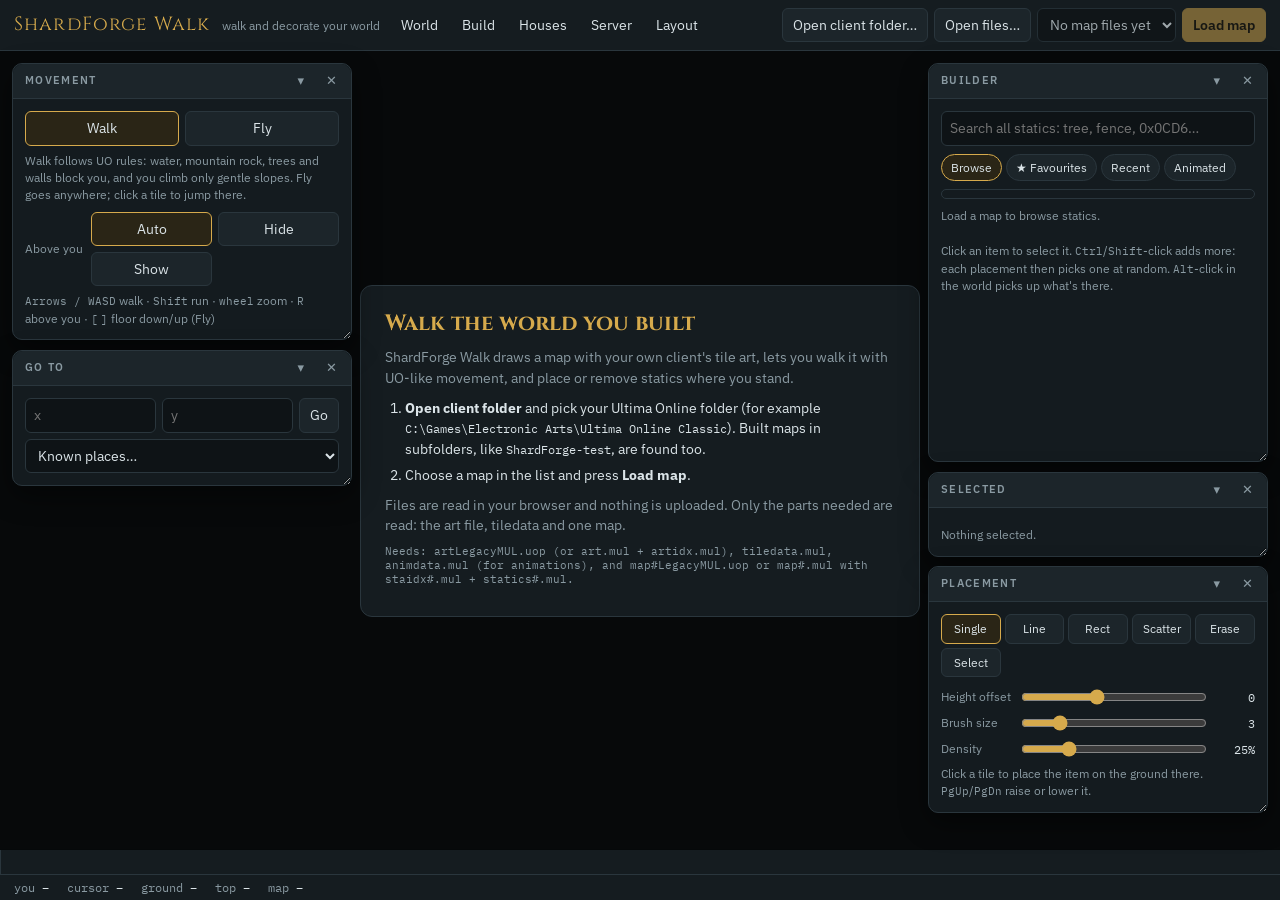
==== commit 5c2d9352: "0.8.5: cave mouth tool in Walk (client mouth tiles, blended rock outcrop, walkable floor) Co-Authore" ====
--- a/walk/index.html
+++ b/walk/index.html
@@ -445,6 +445,10 @@
         <button data-land="flatten" aria-pressed="false" title="Level to the height where you start">Flatten</button>
         <button data-land="smooth" aria-pressed="false" title="Even out bumps">Smooth</button>
         <button data-land="set" aria-pressed="false" title="Set to an exact height">Set</button>
+        <button data-land="cave" aria-pressed="false" title="Open a cave mouth in a mountain side, made from the client's own mouth tiles">Cave mouth</button>
+      </div>
+      <div class="opts" id="caveOpts" hidden>
+        <label for="caveFace">Faces</label><select id="caveFace"><option value="">The way the slope falls</option><option value="S">South</option><option value="E">East</option></select>
       </div>
       <div class="terrain-pick" id="terrainPick" hidden></div>
       <div class="opts">
@@ -1880,7 +1884,11 @@
     ctx.globalAlpha = 1;
     if (ghosts.length > 1) for (const g of ghosts) outline(g.x, g.y, "rgba(214,170,76,.5)");
   }
-  if (hover && LAND.tool) {
+  if (hover && LAND.tool === "cave") {
+    const L = caveLayout(hover.x, hover.y), col = L.ok ? "#8fc27a" : "#e07a5f";
+    for (let u = -2; u <= 2; u++) { outline(...L.P(u, -1), col); outline(...L.P(u, 0), col); }
+    outline(hover.x, hover.y, "rgba(255,255,255,.75)");
+  } else if (hover && LAND.tool) {
     const [sx, sy] = at(hover.x, hover.y), R = (LAND.brush + 0.5) * 22 * Math.SQRT2 * zoom;
     ctx.strokeStyle = LAND.tool === "lower" ? "#e07a5f" : "#8fc27a"; ctx.lineWidth = 2; ctx.setLineDash([6, 4]);
     ctx.beginPath(); ctx.ellipse(sx, sy + 22 * zoom - landAvg(hover.x, hover.y) * Z, R, R / 2, 0, 0, Math.PI * 2); ctx.stroke();
@@ -2525,8 +2533,58 @@
     if (tile !== cur.id || z !== cur.z) setLandCell(x, y, tile, z);
   }
 }
+// Cave mouths, as the client's own (Destard faces south, Despise east): a back line and the dark mouth line of
+// mountain land tiles, the slope around raised to meet them, level ground in front and a walkable floor in the
+// mouth (invisible), where a teleporter goes. Mouths face south or east only: the client has no others.
+const CAVE_MOUTH = { S: { back: [0x1D3, 0x1D4, 0x1D4, 0x1D4, 0x1D5], front: [0x1DA, 0x1DB, 0x1DB, 0x1DB, 0x1D6] },
+                     E: { back: [0x1D3, 0x1DA, 0x1DA, 0x1DA, 0x1D9], front: [0x1D4, 0x1DB, 0x1DB, 0x1DB, 0x1D8] }, floor: 0x2198 };
+/** Which way a mouth clicked at (x, y) faces and where its tiles go; null if there's no mountain side behind. */
+function caveLayout(x, y) {
+  const lz = (X, Y) => landAt(X, Y).z, h0 = lz(x, y);
+  let hN = 0, hW = 0;
+  for (let u = -2; u <= 2; u++) for (let k = 2; k <= 6; k++) { hN += lz(x + u, y - k); hW += lz(x - k, y + u); }
+  hN /= 25; hW /= 25;
+  const face = $("caveFace").value || (hN >= hW ? "S" : "E"), behind = face === "S" ? hN : hW;
+  const P = (u, v) => face === "S" ? [x + u, y - 1 + v] : [x - 1 + v, y + u];
+  return { face, h0, P, ok: behind >= h0 + 10 };
+}
+function caveMouth(x, y) {
+  const L = caveLayout(x, y), { face, h0, P } = L;
+  if (!L.ok) { toast("There's no mountain side to the north or west of this spot. Click the ground in front of a slope facing south or east.", 5000); return false; }
+  const M2 = CAVE_MOUTH[face], back = h0 + 26, front = h0 + 18;
+  // Clear what grows on and in front of it.
+  for (let v = -2; v <= 2; v++) for (let u = -3; u <= 3; u++) removeAll(...P(u, v));
+  // The slope round it rises to meet the mouth, fading out to the sides; nothing is lowered.
+  for (let v = -7; v <= 0; v++) for (let u = -6; u <= 6; u++) {
+    if (Math.abs(u) <= 2 && v >= -1) continue;
+    const [X, Y] = P(u, v), cur = landAt(X, Y);
+    const want = v === 0 ? front - Math.max(0, Math.abs(u) - 2) * 6 : back + (-v - 1) * 5 - Math.max(0, Math.abs(u) - 3) * 3;
+    const w = Math.max(0, Math.min(1, 1 - (Math.abs(u) - 2) / 5)) * Math.max(0, Math.min(1, 1 + (v + 7) / 3));
+    if (cur.z < want) setLandCell(X, Y, cur.id, cur.z + (want - cur.z) * w);
+  }
+  // A rocky outcrop round it, in an uneven patch, painted like the Paint tool (edges blend into what's there),
+  // so the mouth sits in rock even on a grassy or snowy slope.
+  const patch = [];
+  for (let v = -6; v <= 0; v++) for (let u = -5; u <= 5; u++) {
+    const r = Math.hypot(u / 5.2, (v + 1.5) / 5) + ((((x + u) * 73856093 ^ (y + v) * 19349663) >>> 0) % 1000 / 1000 - 0.5) * 0.35;
+    if (r <= 1) { const [X, Y] = P(u, v); patch.push({ x: X, y: Y, w: 1 }); }
+  }
+  if (TERRAIN_KEYS.includes("rock")) { const keep = LAND.terrain; LAND.terrain = "rock"; paintTerrain(patch); LAND.terrain = keep; }
+  for (let u = -2; u <= 2; u++) {
+    const [bx, by] = P(u, -1), [fx, fy] = P(u, 0);
+    setLandCell(bx, by, M2.back[u + 2], back + (u & 1) * 2); setLandCell(fx, fy, M2.front[u + 2], front + Math.abs(u));
+  }
+  for (let v = 1; v <= 2; v++) for (let u = -2; u <= 2; u++) { const [X, Y] = P(u, v), c = landAt(X, Y); setLandCell(X, Y, c.id, h0); }
+  for (let u = -1; u <= 1; u++) { const [X, Y] = P(u, 0); addStatic(X, Y, CAVE_MOUTH.floor, h0); }
+  return true;
+}
 function landDown() {
   if (!hover) return;
+  if (LAND.tool === "cave") {
+    beginTx(); const ok = caveMouth(hover.x, hover.y); commitTx(); requestDraw();
+    if (ok) toast("Cave mouth made (Ctrl+Z takes it back). To lead somewhere, put a Teleporter in its dark middle: Server items → Teleporter.", 6000);
+    return;
+  }
   LAND.flatZ = landAt(hover.x, hover.y).z;
   beginTx(); drag = { mode: "land" };
   landApply(hover.x, hover.y); requestDraw();
@@ -2541,12 +2599,14 @@
   flatten: "Levels the ground to the height where you start the stroke.",
   smooth: "Evens out bumps and spikes under the brush.",
   set: "Sets the ground to the Height value.",
+  cave: "Click the ground in front of a mountain side that faces south or east: the mouth opens into the slope behind it (shown before you click). One click, one undo step.",
 };
 function setLandTool(t) {
   LAND.tool = t || null;
   if (LAND.tool && HOUSE.sel != null) selectHouse(null);
   document.querySelectorAll(".land-tools button").forEach(b => b.setAttribute("aria-pressed", (b.dataset.land || null) === LAND.tool));
   $("terrainPick").hidden = LAND.tool !== "paint";
+  $("caveOpts").hidden = LAND.tool !== "cave";
   $("landHint").textContent = LAND_HINTS[t || ""];
   requestDraw();
 }
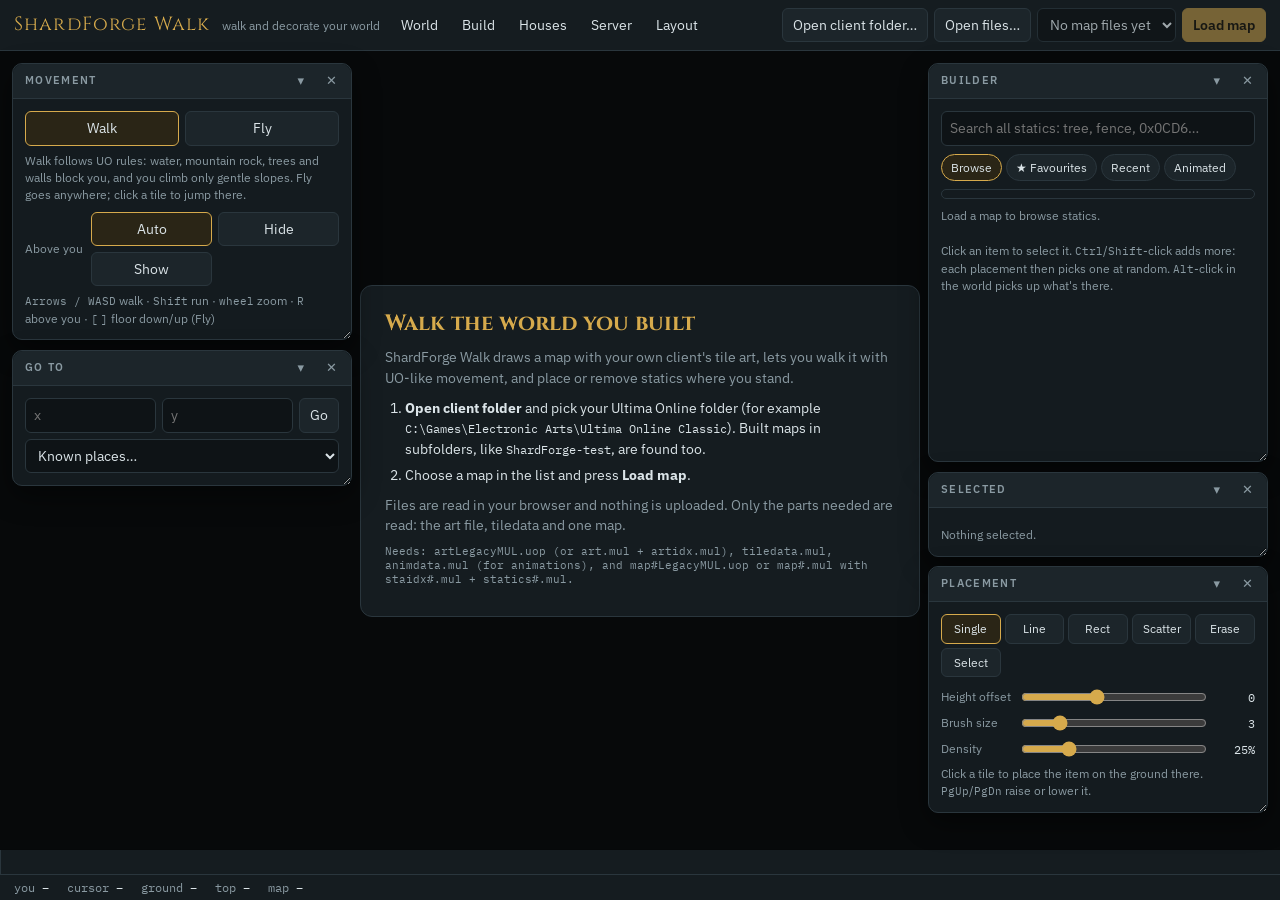
==== commit 905d715d: "0.8.6: install steps say to rebuild ServUO so the import script is compiled in Co-Authored-By: Claud" ====
--- a/walk/index.html
+++ b/walk/index.html
@@ -3385,7 +3385,7 @@
     const slug = M.name.toLowerCase().replace(/[^a-z0-9-]+/g, "-");
     files.push({ name: `ServUO/Data/ShardForge/${slug}.sfitems`, data: enc(this.sfitems()) });
     files.push({ name: "ServUO/Scripts/Custom/ShardForge/ShardForgeImport.cs", data: enc($("servuoScript").textContent.trim() + "\n") });
-    files.push({ name: "README.txt", data: enc(`ShardForge server package: ${M.name}\r\n\r\nclient/   map and statics files, for ServUO's client folder and every player's client.\r\nServUO/   copy into your ServUO folder, start the server and type [SFImport as an Administrator.\r\n          [SFImport again replaces the earlier import; [SFClear removes it. Regions load at every start.\r\n`) });
+    files.push({ name: "README.txt", data: enc(`ShardForge server package: ${M.name}\r\n\r\nclient/   map and statics files, for ServUO's client folder and every player's client.\r\nServUO/   copy into your ServUO folder, rebuild ServUO once (Compile.WIN - Release.bat), start it and type [SFImport as an Administrator.\r\n          [SFImport again replaces the earlier import; [SFClear removes it. Regions load at every start.\r\n`) });
     const blob = zip(files); window.__lastPackage = blob;
     if (!downloads) { toast("Saving files needs the download permission, which this view doesn't have. Open the page on claude.ai.", 5000); return; }
     try { await downloads.save({ filename: `${slug}-servuo.zip`, data: blob }); toast("Saved the ServUO package."); }
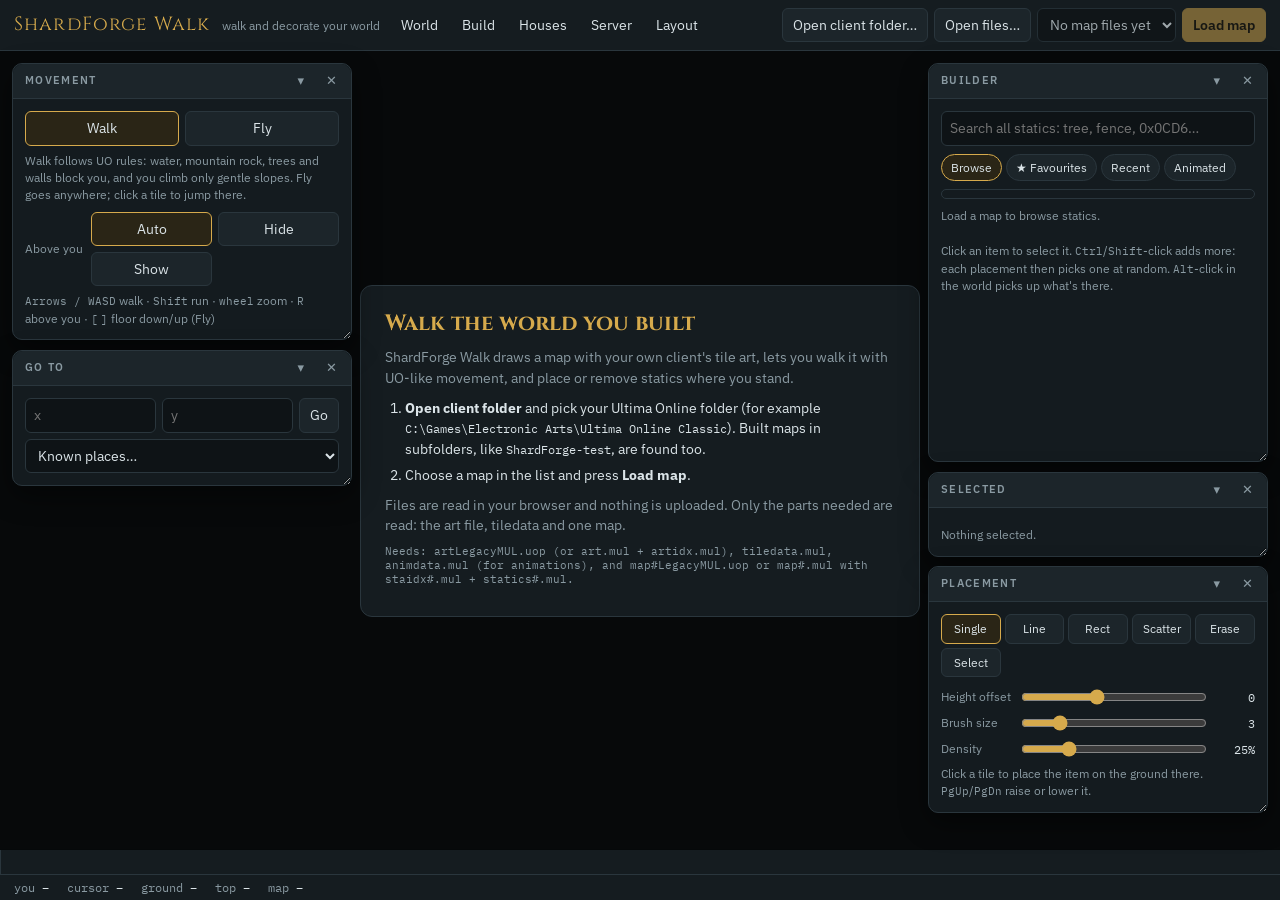
==== commit 1458b5ee: "Caves as the client makes them: floor statics under the mountain's land, walked into; Walk hides lan" ====
--- a/walk/index.html
+++ b/walk/index.html
@@ -1627,10 +1627,16 @@
 // shows everything. Whatever is hidden can't be clicked, removed or built on either.
 // ===========================================================================
 const CUT = { mode: (() => { try { return localStorage.getItem("sf.walk.cut") || "auto"; } catch { return "auto"; } })() };
+/** Under land at least 16 over your head (a cave inside a mountain, made as the client's own are), the client
+ *  draws nothing from there up, land included. */
+function landCut() {
+  if (CUT.mode === "off" || !loaded || P.x < 0 || P.y < 0 || P.x >= M.w || P.y >= M.h) return Infinity;
+  return landAvg(P.x, P.y) >= P.z + 16 ? P.z + 16 : Infinity;
+}
 function cutZ() {
   if (CUT.mode === "off" || !loaded) return Infinity;
-  if (CUT.mode === "on") return P.z + 15;
-  let z = Infinity;
+  if (CUT.mode === "on") return Math.min(P.z + 15, landCut());
+  let z = landCut();
   for (const [x, y] of [[P.x, P.y], [P.x + 1, P.y + 1]])
     if (x >= 0 && y >= 0 && x < M.w && y < M.h) for (const s of staticsAt(x, y)) if (s.z >= P.z + 14 && s.z < z) z = s.z;
   return z;
@@ -1767,7 +1773,7 @@
   ctx.imageSmoothingEnabled = zoom < 1;
   const Z = 4 * zoom, cx = rect.width / 2, cy = rect.height / 2 - 22 * zoom + P.z * Z;
   const R = Math.ceil(Math.max(rect.width, rect.height + 400) / (22 * zoom) / 2) + 3;
-  const cz = cutZ();
+  const cz = cutZ(), lc = landCut();
   const peerAt = new Map();
   for (const p of Server.peers.values()) { const k = p.x + "," + p.y; if (!peerAt.has(k)) peerAt.set(k, []); peerAt.get(k).push(p); }
   for (let sum = -2 * R; sum <= 2 * R; sum++) {
@@ -1776,7 +1782,7 @@
       if (x < 0 || y < 0 || x >= M.w || y >= M.h) continue;
       const sx = cx + (dx - dy) * 22 * zoom, sy = cy + (dx + dy) * 22 * zoom;
       if (sx < -80 || sx > rect.width + 80 || sy < -300 || sy > rect.height + 600) continue;
-      drawLand(x, y, sx, sy, Z);
+      if (lc === Infinity || landAt(x, y).z < lc) drawLand(x, y, sx, sy, Z);
       const iv = ITEMS.show ? ITEMS.cell.get(x + "," + y) : null;
       let list = iv ? staticsAt(x, y).concat(iv.filter(i => i.id).map(i => ({ id: i.id, z: i.z, hue: i.hue || 0 }))) : staticsAt(x, y);
       if (cz !== Infinity && list.length) list = list.filter(s => s.z < cz);
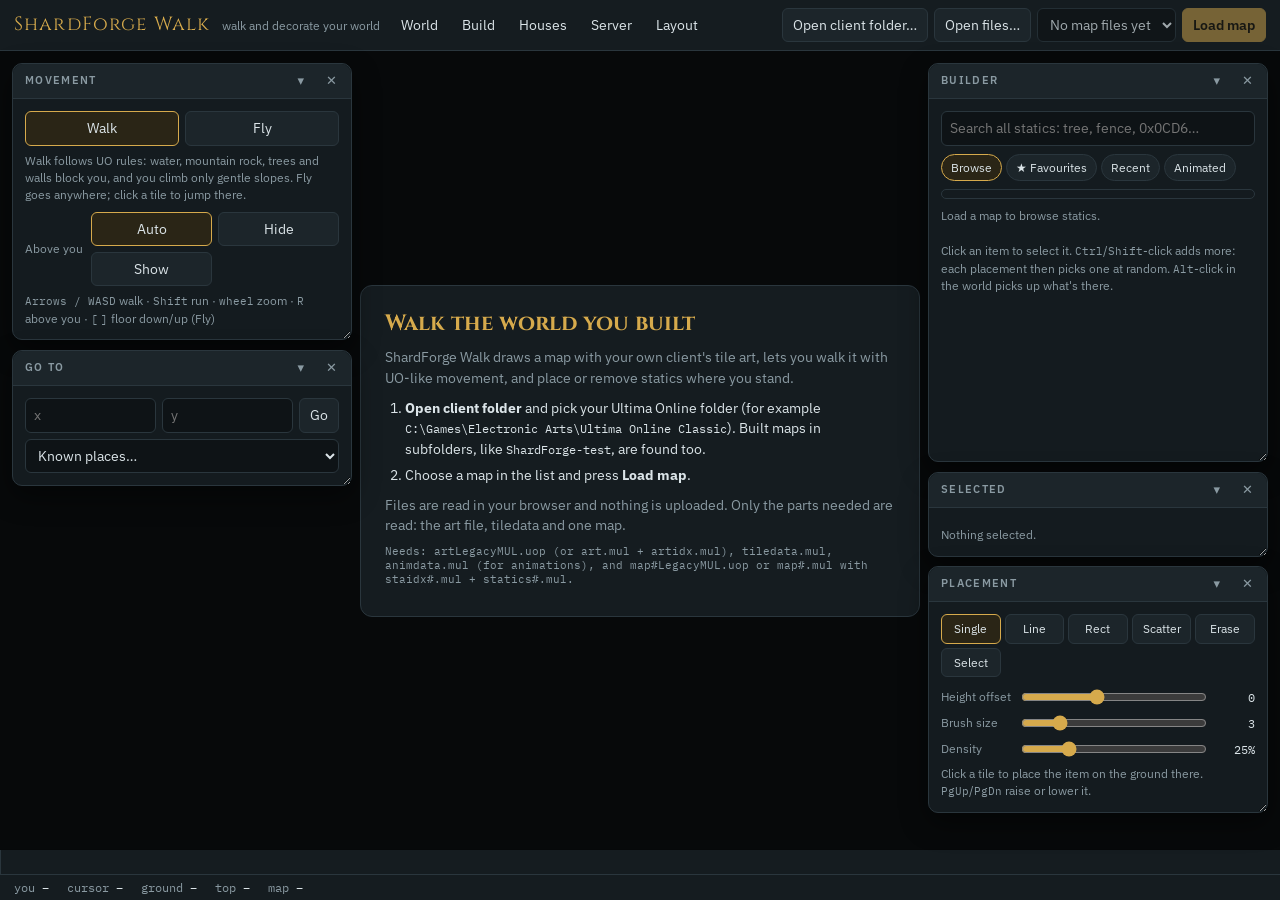
==== commit d724f54d: "World map: towns and villages only by default (0.11.1) Co-Authored-By: Claude Opus 5.5 <noreply@anth" ====
--- a/walk/index.html
+++ b/walk/index.html
@@ -256,6 +256,23 @@
         <label class="check" style="margin:0"><input type="checkbox" id="showPlots" checked> Show building plots</label>
         <span class="note" id="plotCount" style="margin:0"></span>
       </div>
+    </section>
+    <section aria-label="World map" id="worldMapSection">
+      <h2>World map</h2>
+      <p class="note" style="margin-top:0">The whole map as one picture with the names on it, for your website, and markers for ClassicUO's world map.</p>
+      <label for="wmScale">Size</label>
+      <select id="wmScale" style="width:100%"><option value="1">Full (a pixel a tile)</option><option value="2" selected>Half</option><option value="4">Quarter</option></select>
+      <div style="margin-top:6px">
+        <label class="check"><input type="checkbox" id="wmTowns" checked> Towns and villages</label>
+        <label class="check"><input type="checkbox" id="wmDungeons"> Caves and dungeons</label>
+        <label class="check"><input type="checkbox" id="wmGates"> Moongates</label>
+        <label class="check"><input type="checkbox" id="wmOther"> Other places (ruins, forts, lighthouses…)</label>
+      </div>
+      <div class="row" style="margin-top:8px;gap:6px;flex-wrap:wrap">
+        <button id="wmPicture" title="A PNG of the whole map with the ticked names on it">Picture (.png)</button>
+        <button id="wmMarkers" title="A marker file for ClassicUO's world map">ClassicUO markers (.csv)</button>
+      </div>
+      <p class="note" id="wmNote">Markers: put the .csv in ClassicUO's <code>Data\Client\</code> folder, then in the game's world map right-click → Map marker options → Reload markers.</p>
     </section>
     <section aria-label="Builder palette" class="build-only">
       <h2>Builder</h2>
@@ -393,7 +410,7 @@
         <button data-itool="item" title="A working item: forge, anvil, moongate…">Item</button>
         <button data-itool="tele" class="world-only" title="Click where it stands, then where it takes you">Teleporter</button>
         <button data-itool="spawn" title="Creatures that come back after they die">Spawner</button>
-        <button data-itool="region" class="world-only" title="Drag out a named area, guarded or not">Region</button>
+        <button data-itool="region" class="world-only" title="Drag out a named area: a town (guarded or not) or a dungeon. No houses in either.">Region</button>
         <button data-itool="pick" title="Click a server item to change or delete it">Edit</button>
       </div>
       <div id="itemForm" hidden>
@@ -422,7 +439,9 @@
           <label class="check" id="spPerSpotRow" hidden><input type="checkbox" id="spPerSpot" checked> Let each spot suggest its own creatures</label>
         </div>
         <input class="if" data-k="region" id="ifName" placeholder="Region name, e.g. Britain" style="width:100%">
-        <label class="check if" data-k="region"><input type="checkbox" id="ifGuarded" checked> Guarded</label>
+        <select class="if" data-k="region" id="ifRegionType" aria-label="Kind of region" style="width:100%;margin-top:4px" title="No houses can be built in any region">
+          <option value="guarded">Town, guarded</option><option value="town">Town, not guarded</option><option value="dungeon">Dungeon (dark inside)</option>
+        </select>
         <div class="row" id="ifEditRow" style="gap:6px" hidden><button id="ifApply" class="primary">Apply</button><button id="ifDelete" class="danger">Delete</button></div>
       </div>
       <p class="note" id="itemHint">Server items become real objects on your shard: doors that open, signs, teleporters, spawners and regions. Houses bring their own doors.</p>
@@ -945,7 +964,8 @@
 // Install: copy this file to Scripts/Custom/ShardForge/ and the .sfitems files to Data/ShardForge/, restart.
 //   [SFImport   (Administrator) creates everything in Data/ShardForge/*.sfitems, replacing an earlier import.
 //   [SFClear    (Administrator) deletes everything an earlier import created.
-// Regions are registered at every start from the same files (they are not saved with the world).
+// Regions are registered at every start from the same files (they are not saved with the world). No houses can be
+// placed in any of them: towns (guarded or not) and dungeons alike. Dungeon regions are dark inside, like ServUO's.
 //
 // File format: tab-separated lines, '#' starts a comment.
 //   map     <MapName>                                     the facet for the lines that follow
@@ -954,7 +974,16 @@
 //   item    x y z <TypeName> <itemID or 0> <hue>
 //   tele    x y z <destX> <destY> <destZ> <destMap>
 //   spawn   x y z <count> <homeRange> <minDelayMinutes> <maxDelayMinutes> <Creature:count,Creature:count,...>
-//   region  x y w h <guarded 1|0> <name>
+//   region  x y w h <guarded 1|0> <name> [dungeon]
+//   ore     <bankY> <one character per 8x8 bank: 0 iron .. 8 valorite, '.' none>
+//
+// Moongates: "item ... ShardForgeMoongate <1|2>" lines make ShardForgeMoongate items (below). Stepping into one
+// opens a list of every other ShardForge moongate, named after the town (guarded region) it stands in. 1 marks a
+// town players can start in: when there are any, new characters choose among them instead of the usual cities
+// ([props a gate to change its StartCity or City name).
+// Ore: the ore lines set which ore every bank of mountain gives (mined from the map: iron near towns, the rare
+// ores deep in the mountains). They are set at every start; with them, veins no longer change at random when a
+// bank refills (ServUO's RandomizeVeins is turned off, for every map).
 // Made by ShardForge (https://github.com/kakelakel/ShardForge). Change freely.
 // ===========================================================================
 using System;
@@ -965,8 +994,13 @@
 using System.Reflection;
 using Server;
 using Server.Commands;
+using Server.Engines.Harvest;
+using Server.Gumps;
 using Server.Items;
+using Server.Mobiles;
+using Server.Network;
 using Server.Regions;
+using Server.Spells;
 
 namespace Server.ShardForge
 {
@@ -981,6 +1015,53 @@
             CommandSystem.Register("SFImport", AccessLevel.Administrator, new CommandEventHandler(OnImport));
             CommandSystem.Register("SFClear", AccessLevel.Administrator, new CommandEventHandler(OnClear));
             Timer.DelayCall(TimeSpan.Zero, new TimerCallback(LoadRegions));
+            Timer.DelayCall(TimeSpan.Zero, new TimerCallback(LoadOre));
+            // After the account handler's own (it subscribes earlier), so these cities are the ones sent.
+            EventSink.GameLogin += new GameLoginEventHandler(OnGameLogin);
+        }
+
+        // New characters start in the towns with a ShardForge moongate marked as a starting city.
+        private static void OnGameLogin(GameLoginEventArgs e)
+        {
+            if (!e.Accepted) return;
+            List<CityInfo> cities = new List<CityInfo>();
+            foreach (ShardForgeMoongate g in ShardForgeMoongate.All)
+            {
+                if (g.Deleted || !g.StartCity || g.Map == null || g.Map == Map.Internal) continue;
+                cities.Add(new CityInfo(g.City, "Moongate", g.X, g.Y, g.Z, g.Map));
+                if (cities.Count == 10) break; // the client's list has room for about this many
+            }
+            if (cities.Count > 0) e.CityInfo = cities.ToArray();
+        }
+
+        // Every bank of mountain gives the ore the map says (see "ore" above).
+        private static void LoadOre()
+        {
+            HarvestDefinition def = Mining.System.OreAndStone;
+            if (def.BankWidth != 8 || def.BankHeight != 8) { Console.WriteLine("ShardForge: ore banks aren't 8x8 here; the map's ore left out."); return; }
+            int banks = 0;
+            foreach (string file in Files())
+            {
+                Map map = Map.Felucca;
+                foreach (string[] c in Lines(file))
+                {
+                    if (c[0] == "map") { map = Map.Parse(c[1]) ?? map; continue; }
+                    if (c[0] != "ore" || c.Length < 3) continue;
+                    Dictionary<Point2D, HarvestBank> byMap;
+                    if (!def.Banks.TryGetValue(map, out byMap)) def.Banks[map] = byMap = new Dictionary<Point2D, HarvestBank>();
+                    int by = I(c[1]);
+                    for (int bx = 0; bx < c[2].Length; bx++)
+                    {
+                        int v = c[2][bx] - '0';
+                        if (v < 0 || v >= def.Veins.Length) continue;
+                        byMap[new Point2D(bx, by)] = new HarvestBank(def, def.Veins[v]);
+                        banks++;
+                    }
+                }
+            }
+            if (banks == 0) return;
+            def.RandomizeVeins = false;
+            Console.WriteLine("ShardForge: ore set for {0} mountain banks.", banks);
         }
 
         private static IEnumerable<string[]> Lines(string file)
@@ -1014,7 +1095,8 @@
                         if (c[0] == "map") { map = Map.Parse(c[1]) ?? map; continue; }
                         if (c[0] != "region" || c.Length < 7) continue;
                         Rectangle3D[] area = Region.ConvertTo3D(new Rectangle2D[] { new Rectangle2D(I(c[1]), I(c[2]), I(c[3]), I(c[4])) });
-                        Region region = c[5] == "1" ? new GuardedRegion(c[6], map, Region.DefaultPriority, area) : new Region(c[6], map, Region.DefaultPriority, area);
+                        Region region = c.Length > 7 && c[7] == "dungeon" ? new ShardForgeDungeonRegion(c[6], map, area)
+                            : c[5] == "1" ? new GuardedRegion(c[6], map, Region.DefaultPriority, area) : (Region)new ShardForgeTownRegion(c[6], map, area);
                         region.GoLocation = new Point3D(I(c[1]) + I(c[3]) / 2, I(c[2]) + I(c[4]) / 2, map.GetAverageZ(I(c[1]) + I(c[3]) / 2, I(c[2]) + I(c[4]) / 2));
                         region.Register();
                         m_Regions.Add(region);
@@ -1057,7 +1139,7 @@
                     try
                     {
                         if (c[0] == "map") { map = Map.Parse(c[1]) ?? map; continue; }
-                        if (c[0] == "region") continue;
+                        if (c[0] == "region" || c[0] == "ore") continue;
                         Item item = Make(c);
                         if (item == null) { failed++; continue; }
                         item.MoveToWorld(new Point3D(I(c[1]), I(c[2]), I(c[3])), map);
@@ -1070,6 +1152,7 @@
             Directory.CreateDirectory(Folder);
             File.WriteAllLines(Ledger, ledger.ToArray());
             LoadRegions();
+            LoadOre();
             e.Mobile.SendMessage("ShardForge: removed {0} old items, created {1}{2}, {3} regions.", removed, made, failed > 0 ? " (" + failed + " skipped, see the console)" : "", m_Regions.Count);
         }
 
@@ -1167,6 +1250,162 @@
             PropertyInfo p = o.GetType().GetProperty(name);
             if (p != null && p.CanWrite && p.PropertyType.IsAssignableFrom(value.GetType())) p.SetValue(o, value, null);
         }
+    }
+
+    /// <summary>
+    /// A moongate that lists every other ShardForge moongate and takes you to the one you pick, with your pets.
+    /// Named after the town it stands in; StartCity makes the town one new characters can start in.
+    /// </summary>
+    public class ShardForgeMoongate : Item
+    {
+        public static readonly List<ShardForgeMoongate> All = new List<ShardForgeMoongate>();
+        private static readonly Dictionary<Mobile, DateTime> m_Arrived = new Dictionary<Mobile, DateTime>();
+        private string m_City;
+
+        [CommandProperty(AccessLevel.GameMaster)]
+        public string City
+        {
+            get
+            {
+                if (!string.IsNullOrEmpty(m_City)) return m_City;
+                for (Region r = Map == null ? null : Region.Find(Location, Map); r != null && !r.IsDefault; r = r.Parent)
+                    if (!string.IsNullOrEmpty(r.Name)) return r.Name;
+                return "Moongate";
+            }
+            set { m_City = value; InvalidateProperties(); }
+        }
+
+        [CommandProperty(AccessLevel.Administrator)]
+        public bool StartCity { get; set; }
+
+        [Constructable]
+        public ShardForgeMoongate() : this(1) { }
+
+        /// <summary>1: a starting city; 2: not.</summary>
+        [Constructable]
+        public ShardForgeMoongate(int kind) : base(0xF6C)
+        {
+            Movable = false;
+            Light = LightType.Circle300;
+            StartCity = kind != 2;
+            All.Add(this);
+        }
+
+        public ShardForgeMoongate(Serial serial) : base(serial) { All.Add(this); }
+
+        public override string DefaultName { get { return "a moongate"; } }
+
+        public override void OnAfterDelete() { base.OnAfterDelete(); All.Remove(this); }
+
+        public override void GetProperties(ObjectPropertyList list)
+        {
+            base.GetProperties(list);
+            list.Add(1060658, "{0}\t{1}", "Town", City); // ~1_val~: ~2_val~
+        }
+
+        public override bool OnMoveOver(Mobile m)
+        {
+            DateTime at;
+            if (m.Player && !(m_Arrived.TryGetValue(m, out at) && DateTime.UtcNow - at < TimeSpan.FromSeconds(3))) Use(m);
+            return true;
+        }
+
+        public override void OnDoubleClick(Mobile m)
+        {
+            if (m.InRange(GetWorldLocation(), 1)) Use(m); else m.SendLocalizedMessage(500446); // That is too far away.
+        }
+
+        public bool CanUse(Mobile m)
+        {
+            if (m.Criminal) { m.SendLocalizedMessage(1005561, "", 0x22); return false; } // Thou'rt a criminal and cannot escape so easily.
+            if (SpellHelper.CheckCombat(m)) { m.SendLocalizedMessage(1005564, "", 0x22); return false; } // Wouldst thou flee during the heat of battle??
+            if (m.Spell != null) { m.SendLocalizedMessage(1049616); return false; } // You are too busy to do that at the moment.
+            return true;
+        }
+
+        private void Use(Mobile m)
+        {
+            if (!CanUse(m)) return;
+            m.CloseGump(typeof(ShardForgeMoongateGump));
+            m.SendGump(new ShardForgeMoongateGump(this));
+        }
+
+        public void Travel(Mobile m, ShardForgeMoongate to)
+        {
+            if (to == null || to.Deleted || to.Map == null || to.Map == Map.Internal || Deleted || m.Map != Map || !m.InRange(GetWorldLocation(), 1) || !CanUse(m)) return;
+            m_Arrived[m] = DateTime.UtcNow;
+            BaseCreature.TeleportPets(m, to.Location, to.Map);
+            m.MoveToWorld(to.Location, to.Map);
+            Effects.PlaySound(to.Location, to.Map, 0x1FE);
+        }
+
+        public override void Serialize(GenericWriter writer)
+        {
+            base.Serialize(writer);
+            writer.Write(0);
+            writer.Write(m_City ?? "");
+            writer.Write(StartCity);
+        }
+
+        public override void Deserialize(GenericReader reader)
+        {
+            base.Deserialize(reader);
+            reader.ReadInt();
+            m_City = reader.ReadString();
+            StartCity = reader.ReadBool();
+        }
+    }
+
+    public class ShardForgeMoongateGump : Gump
+    {
+        private readonly ShardForgeMoongate m_From;
+        private readonly List<ShardForgeMoongate> m_To = new List<ShardForgeMoongate>();
+
+        public ShardForgeMoongateGump(ShardForgeMoongate from) : base(100, 100)
+        {
+            m_From = from;
+            foreach (ShardForgeMoongate g in ShardForgeMoongate.All)
+                if (g != from && !g.Deleted && g.Map != null && g.Map != Map.Internal) m_To.Add(g);
+            m_To.Sort(delegate (ShardForgeMoongate a, ShardForgeMoongate b)
+            {
+                int m = (a.Map == from.Map ? 0 : 1).CompareTo(b.Map == from.Map ? 0 : 1);
+                return m != 0 ? m : string.Compare(a.City, b.City, StringComparison.OrdinalIgnoreCase);
+            });
+            int rows = Math.Max(1, m_To.Count), h = 70 + rows * 26;
+            AddPage(0);
+            AddBackground(0, 0, 300, h, 9270);
+            AddLabel(20, 18, 1153, "Where to?");
+            if (m_To.Count == 0) AddLabel(20, 46, 1150, "No other moongates yet.");
+            for (int i = 0; i < m_To.Count; i++)
+            {
+                ShardForgeMoongate g = m_To[i];
+                AddButton(20, 46 + i * 26, 4005, 4007, i + 1, GumpButtonType.Reply, 0);
+                AddLabel(56, 48 + i * 26, 1150, g.Map == from.Map ? g.City : g.City + " (" + g.Map.Name + ")");
+            }
+        }
+
+        public override void OnResponse(NetState state, RelayInfo info)
+        {
+            int i = info.ButtonID - 1;
+            if (i >= 0 && i < m_To.Count) m_From.Travel(state.Mobile, m_To[i]);
+        }
+    }
+
+    /// <summary>An unguarded town (a hamlet, say): no houses inside. Guarded towns are ServUO's GuardedRegion, which
+    /// allows none either.</summary>
+    public class ShardForgeTownRegion : Region
+    {
+        public ShardForgeTownRegion(string name, Map map, Rectangle3D[] area) : base(name, map, Region.DefaultPriority, area) { }
+        public override bool AllowHousing(Mobile from, Point3D p) { return false; }
+    }
+
+    /// <summary>A dungeon placed in ShardForge: dark inside, no houses, no young-player protection, like ServUO's.</summary>
+    public class ShardForgeDungeonRegion : BaseRegion
+    {
+        public ShardForgeDungeonRegion(string name, Map map, Rectangle3D[] area) : base(name, map, Region.DefaultPriority, area) { }
+        public override bool YoungProtected { get { return false; } }
+        public override bool AllowHousing(Mobile from, Point3D p) { return false; }
+        public override void AlterLightLevel(Mobile m, ref int global, ref int personal) { global = LightCycle.DungeonLevel; }
     }
 }
 
@@ -1784,7 +2023,7 @@
       if (sx < -80 || sx > rect.width + 80 || sy < -300 || sy > rect.height + 600) continue;
       if (lc === Infinity || landAt(x, y).z < lc) drawLand(x, y, sx, sy, Z);
       const iv = ITEMS.show ? ITEMS.cell.get(x + "," + y) : null;
-      let list = iv ? staticsAt(x, y).concat(iv.filter(i => i.id).map(i => ({ id: i.id, z: i.z, hue: i.hue || 0 }))) : staticsAt(x, y);
+      let list = iv ? staticsAt(x, y).concat(iv.filter(i => i.id).map(i => ({ id: itemArt(i), z: i.z, hue: i.hue || 0 }))) : staticsAt(x, y);
       if (cz !== Infinity && list.length) list = list.filter(s => s.z < cz);
       if (list.length) list.slice().sort(byDrawDepth).forEach(s => {
         if (dx === 0 && dy === 0 && s.z > P.z) return; // drawn after the player
@@ -3152,7 +3391,9 @@
 // Server items: doors, signs, working items, teleporters, spawners and regions. Shared on the server like statics
 // (with undo), drawn in the world, and exported with the ServUO import script.
 // ===========================================================================
-const ITEM_PRESETS = [["Forge", 0x0FB1], ["Anvil", 0x0FAF], ["Brazier", 0x0E31], ["BrazierTall", 0x19AA], ["PublicMoongate", 0x0F6C], ["BulletinBoard", 0x1E5E]];
+const ITEM_PRESETS = [["Forge", 0x0FB1], ["Anvil", 0x0FAF], ["Brazier", 0x0E31], ["BrazierTall", 0x19AA], ["PublicMoongate", 0x0F6C], ["ShardForgeMoongate", 0x0F6C], ["BulletinBoard", 0x1E5E]];
+/** The art an item shows as. A ShardForge moongate's id says whether its town is a starting city (1 yes, 2 no). */
+const itemArt = i => i.type === "ShardForgeMoongate" ? 0x0F6C : i.id;
 const PLACE_RADIUS = { city: 95, town: 60, village: 36, hamlet: 22, camp: 14, ruins: 18, shrine: 8 };
 const ITEM_HINTS = {
   door: "Click a doorway to put a door there; R turns it. It sits on the wall's own tile.",
@@ -3226,7 +3467,7 @@
     if (it.kind === "item") v("ifType", it.type);
     if (it.kind === "tele") { v("ifDx", it.dx); v("ifDy", it.dy); v("ifDz", it.dz); v("ifDmap", it.dmap); $("ifTmap").value = it.dmapId || ""; $("ifTplace").hidden = true; }
     if (it.kind === "spawn") SPAWN.fill(it);
-    if (it.kind === "region") { v("ifName", it.name); $("ifGuarded").checked = !!it.guarded; }
+    if (it.kind === "region") { v("ifName", it.name); $("ifRegionType").value = it.rtype === "dungeon" ? "dungeon" : it.guarded ? "guarded" : "town"; }
   },
   /** The form's fields as an item of the given kind (for a new item, or to apply to the selected one). */
   fields(kind, base) {
@@ -3238,7 +3479,7 @@
     if (kind === "tele") { it.dx = num("ifDx", it.dx ?? 0); it.dy = num("ifDy", it.dy ?? 0); it.dz = num("ifDz", it.dz ?? 0); it.dmap = $("ifDmap").value;
       if (TELE.other()) it.dmapId = $("ifTmap").value; else delete it.dmapId; }
     if (kind === "spawn") { Object.assign(it, SPAWN.value()); }
-    if (kind === "region") { it.name = $("ifName").value.trim().replace(/[\t\r\n]/g, " ").slice(0, 60) || "Unnamed"; it.guarded = $("ifGuarded").checked; }
+    if (kind === "region") { const t = $("ifRegionType").value; it.name = $("ifName").value.trim().replace(/[\t\r\n]/g, " ").slice(0, 60) || "Unnamed"; it.guarded = t === "guarded"; if (t === "dungeon") it.rtype = "dungeon"; else delete it.rtype; }
     return it;
   },
   /** Where a new item stands: a door on its wall's base, other things on top of what's there. */
@@ -3314,8 +3555,9 @@
     if (this.show) for (const it of this.map.values()) {
       if (it.kind === "region") {
         if (P.x < it.x - 120 || P.x > it.x + it.w + 120 || P.y < it.y - 120 || P.y > it.y + it.h + 120) continue;
-        const pts = regionPath(it, it === this.sel ? "#e8c98a" : it.guarded ? "rgba(120,170,230,.9)" : "rgba(200,200,200,.7)", [8, 6]);
-        label(`${it.name}${it.guarded ? " · guarded" : ""}`, (pts[0][0] + pts[2][0]) / 2, (pts[0][1] + pts[2][1]) / 2, it.guarded ? "#9cc3ee" : "#ddd");
+        const dg = it.rtype === "dungeon";
+        const pts = regionPath(it, it === this.sel ? "#e8c98a" : dg ? "rgba(200,120,230,.9)" : it.guarded ? "rgba(120,170,230,.9)" : "rgba(200,200,200,.7)", [8, 6]);
+        label(`${it.name}${dg ? " · dungeon" : it.guarded ? " · guarded" : ""}`, (pts[0][0] + pts[2][0]) / 2, (pts[0][1] + pts[2][1]) / 2, dg ? "#d9a6ee" : it.guarded ? "#9cc3ee" : "#ddd");
       } else if (!near(it.x, it.y)) continue;
       else if (it.kind === "tele") {
         const [sx, t] = diamond(it.x, it.y, it.z, "#6ad1e3", "rgba(106,209,227,.25)");
@@ -3326,6 +3568,9 @@
         const [sx, t] = diamond(it.x, it.y, it.z, "#e07a5f", "rgba(224,122,95,.25)");
         if (zoom >= 0.8 || it === this.sel) label(SPAWN.summary(it.creatures), sx, t - 4, "#f0a58f");
         if (it === this.sel) { ctx.save(); ctx.globalAlpha = 0.6; regionPath({ x: it.x - it.range, y: it.y - it.range, w: it.range * 2 + 1, h: it.range * 2 + 1 }, "#e07a5f", [3, 4]); ctx.restore(); }
+      } else if (it.type === "ShardForgeMoongate") {
+        const [sx, t] = diamond(it.x, it.y, it.z, "#6ad1e3", "rgba(106,209,227,.25)");
+        if (zoom >= 0.8 || it === this.sel) label(`◯ Moongate${it.id === 2 ? "" : " · start city"}`, sx, t - 4, "#6ad1e3");
       } else if (!it.id) diamond(it.x, it.y, it.z, "#d6aa4c", "rgba(214,170,76,.25)");
       if (it === this.sel && it.kind !== "region") diamond(it.x, it.y, it.z, "#e8c98a", null, 2.5);
       if (it.kind === "sign" && it.name && (zoom >= 1 || it === this.sel)) { const [sx, sy] = at(it.x, it.y); label(it.name, sx, sy - (it.z + 22) * Z, "#e8c98a"); }
@@ -3369,7 +3614,7 @@
       L.push({ door: () => `door\t${at}\t${o.type}\t${o.facing}`, sign: () => `sign\t${at}\t${o.id}\t${o.hue || 0}\t${o.name || ""}`,
         item: () => `item\t${at}\t${o.type}\t${o.id || 0}\t${o.hue || 0}`, tele: () => `tele\t${at}\t${o.dx}\t${o.dy}\t${o.dz}\t${o.dmap}` + (o.look ? `\t${o.look}\t${o.name || ""}` : ""),
         spawn: () => `spawn\t${at}\t${o.count}\t${o.range}\t${o.min}\t${o.max}\t${o.creatures}`,
-        region: () => `region\t${o.x}\t${o.y}\t${o.w}\t${o.h}\t${o.guarded ? 1 : 0}\t${o.name}` }[o.kind]());
+        region: () => `region\t${o.x}\t${o.y}\t${o.w}\t${o.h}\t${o.guarded ? 1 : 0}\t${o.name}${o.rtype === "dungeon" ? "\tdungeon" : ""}` }[o.kind]());
     }
     return L.join("\n") + "\n";
   },
@@ -3743,6 +3988,94 @@
 // ===========================================================================
 // Minimap: the whole map's land in the client's radar colours, with you, your team and the view.
 // ===========================================================================
+// ===========================================================================
+// World map: the whole map as one picture (the client's radar colours, statics included when the ShardForge
+// server draws it) with the names of towns, caves, dungeons and moongates on it, and the same places as a marker
+// file for ClassicUO's world map (x,y,map,name,icon,colour,zoom per line).
+// ===========================================================================
+const WORLDMAP = {
+  places() {
+    const out = [], lay = M.layout?.places;
+    if (lay) for (const p of lay) out.push({ name: p.name, x: p.x, y: p.y, kind: p.kind });
+    else for (const [name, x, y] of PLACES[M.facet] || []) out.push({ name, x, y, kind: "town" });
+    for (const it of (ITEMS.map?.values?.() || [])) {
+      if (it.type === "ShardForgeMoongate" || it.kind === "tele" && it.look === "moongate") {
+        const town = out.filter(p => ["city", "town", "village", "hamlet"].includes(p.kind)).sort((a, b) => Math.hypot(a.x - it.x, a.y - it.y) - Math.hypot(b.x - it.x, b.y - it.y))[0];
+        out.push({ name: town && Math.hypot(town.x - it.x, town.y - it.y) < 120 ? `${town.name} moongate` : "Moongate", x: it.x, y: it.y, kind: "moongate" });
+      }
+    }
+    return out;
+  },
+  group(kind) {
+    return ["city", "town", "village", "hamlet"].includes(kind) ? "towns" : ["cave", "dungeon"].includes(kind) ? "dungeons" : kind === "moongate" ? "gates" : "other";
+  },
+  chosen() {
+    const on = { towns: $("wmTowns").checked, dungeons: $("wmDungeons").checked, gates: $("wmGates").checked, other: $("wmOther").checked };
+    return this.places().filter(p => on[this.group(p.kind)] && p.x >= 0 && p.y >= 0 && p.x < M.w && p.y < M.h);
+  },
+  style(kind) {
+    const g = this.group(kind);
+    return { city: [24, "#ffe08a", "yellow", 2], town: [20, "#ffe08a", "yellow", 2], village: [16, "#fff1c4", "yellow", 3], hamlet: [14, "#fff1c4", "yellow", 3] }[kind]
+      || (g === "dungeons" ? [14, "#ff9a8a", "red", 3] : g === "gates" ? [13, "#8fd6ff", "blue", 3] : [12, "#f2f2f2", "white", 4]);
+  },
+  save(blob, name) {
+    const a = document.createElement("a"); a.href = URL.createObjectURL(blob); a.download = name; a.click();
+    setTimeout(() => URL.revokeObjectURL(a.href), 4000);
+  },
+  fileName(ext) { return (M.name || "map").replace(/[^\w\- ]+/g, "").trim().replace(/\s+/g, "-").toLowerCase() + ext; },
+  async picture() {
+    if (!loaded) { toast("Load a map first."); return; }
+    const s = +$("wmScale").value, btn = $("wmPicture");
+    btn.disabled = true; $("wmNote").textContent = "Drawing the map…";
+    try {
+      let img = null;
+      if (Server.on && Server.map) {
+        const r = await fetch(`/api/maps/${encodeURIComponent(Server.map.id)}/worldmap.png?scale=${s}`, { credentials: "same-origin" });
+        if (r.ok) img = await createImageBitmap(await r.blob());
+      }
+      if (!img) img = this.landOnly(s);
+      const cv = document.createElement("canvas"); cv.width = img.width; cv.height = img.height;
+      const c = cv.getContext("2d"); c.drawImage(img, 0, 0);
+      const k = img.width / M.w, f = Math.max(0.75, 1.6 / Math.sqrt(s));
+      c.textAlign = "left"; c.textBaseline = "middle"; c.lineJoin = "round";
+      for (const p of this.chosen().sort((a, b) => this.style(a.kind)[0] - this.style(b.kind)[0])) {
+        const [size, col] = this.style(p.kind), px = p.x * k, py = p.y * k, r = Math.max(2.5, size * f / 5);
+        c.beginPath(); c.arc(px, py, r, 0, Math.PI * 2); c.fillStyle = col; c.fill(); c.lineWidth = 1.5; c.strokeStyle = "#000"; c.stroke();
+        if (p.kind === "moongate") continue; // a blue dot by its town's name says enough
+        c.font = `600 ${Math.round(size * f)}px system-ui, sans-serif`;
+        c.lineWidth = Math.max(3, size * f / 4); c.strokeStyle = "rgba(0,0,0,.85)"; c.strokeText(p.name, px + r + 4, py);
+        c.fillStyle = col; c.fillText(p.name, px + r + 4, py);
+      }
+      const blob = await new Promise(res => cv.toBlob(res, "image/png"));
+      this.save(blob, this.fileName("-worldmap.png"));
+      $("wmNote").textContent = `Saved a ${cv.width} × ${cv.height} picture${Server.on ? "" : " (ground only: on the ShardForge server it shows trees and buildings too)"}.`;
+    } catch (e) { $("wmNote").textContent = "Couldn't draw the map: " + e.message; }
+    finally { btn.disabled = false; }
+  },
+  /** Without the server: the ground in radar colours, read from the map Walk has loaded. */
+  landOnly(s) {
+    const w = Math.ceil(M.w / s), h = Math.ceil(M.h / s), cv = document.createElement("canvas"); cv.width = w; cv.height = h;
+    const c = cv.getContext("2d"), im = c.createImageData(w, h), d = im.data, colors = Minimap.colors || new Uint16Array(0x8000);
+    for (let py = 0; py < h; py++) for (let px = 0; px < w; px++) {
+      const o = landOff(px * s, py * s), id = M.land[o] | (M.land[o + 1] << 8), z = (M.land[o + 2] << 24) >> 24;
+      const col = colors[id & 0x3FFF] ?? 0, kk = (px + py * w) * 4, shade = Math.max(0.65, Math.min(1.35, 1 + z / 160));
+      d[kk] = Math.min(255, ((col >> 10) & 31) * 8.2 * shade); d[kk + 1] = Math.min(255, ((col >> 5) & 31) * 8.2 * shade); d[kk + 2] = Math.min(255, (col & 31) * 8.2 * shade); d[kk + 3] = 255;
+    }
+    c.putImageData(im, 0, 0);
+    return cv;
+  },
+  markers() {
+    if (!loaded) { toast("Load a map first."); return; }
+    const list = this.chosen();
+    if (!list.length) { $("wmNote").textContent = "There are no places of the ticked kinds on this map."; return; }
+    const lines = list.map(p => { const [, , colour, zoom] = this.style(p.kind); return `${p.x},${p.y},${M.facet ?? 0},${p.name.replace(/[,\r\n]+/g, " ")},,${colour},${zoom}`; });
+    this.save(new Blob([lines.join("\r\n") + "\r\n"], { type: "text/csv" }), this.fileName(".csv"));
+    $("wmNote").innerHTML = `Saved ${list.length} markers. Put the .csv in ClassicUO's <code>Data\\Client\\</code> folder, then in the world map right-click → Map marker options → Reload markers.`;
+  },
+};
+$("wmPicture").onclick = () => WORLDMAP.picture();
+$("wmMarkers").onclick = () => WORLDMAP.markers();
+
 const Minimap = {
   colors: null, base: null, scale: 1, dirty: false, timer: null, on: true,
   async load() {
@@ -4275,6 +4608,7 @@
   defs: {
     "movement": ["World", "Movement", ["left", 0]],
     "go-to": ["World", "Go to", ["left", 1]],
+    "worldMapSection": ["World", "World map", null],
     "liveSection": ["World", "Here now", ["left", 2], true, "Shows who's here when Walk runs on the ShardForge server."],
     "builder-palette": ["Build", "Builder", ["right", 0]],
     "selected-item": ["Build", "Selected item", ["right", 1]],
